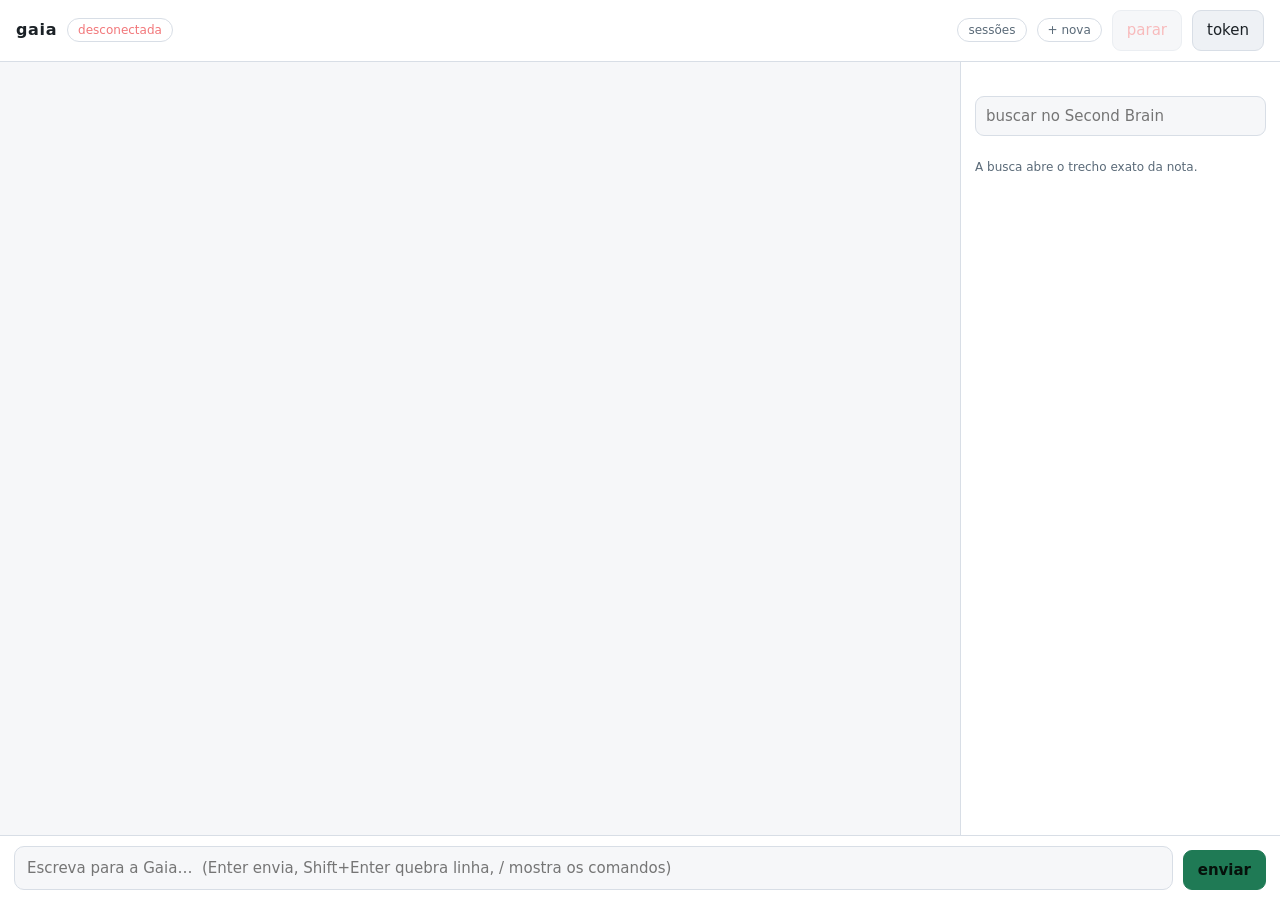
==== gaia/serve/static/index.html @ 3037fadc "feat(control): rotinas continuas visiveis e governaveis no painel As rotinas que rodam sem horario d" ====
<!doctype html>
<html lang="pt-BR">
<head>
<meta charset="utf-8">
<meta name="viewport" content="width=device-width, initial-scale=1">
<meta name="color-scheme" content="dark light">
<link rel="icon" type="image/png" href="/static/icon.png">
<title>Gaia</title>
<style>
  :root {
    --bg: #0f1216; --panel: #161b22; --panel2: #1c232c; --line: #2a3340;
    --fg: #e6edf3; --dim: #8b98a5; --accent: #7cc7a0; --warn: #e3b341;
    --err: #f2777a; --user: #2b3a4a; --mono: ui-monospace, SFMono-Regular, Menlo, monospace;
  }
  @media (prefers-color-scheme: light) {
    :root { --bg:#f6f7f9; --panel:#fff; --panel2:#eef1f5; --line:#d8dee6; --fg:#1b2126;
            --dim:#5a6a78; --accent:#1f7a55; --user:#dfe9f3; }
  }
  * { box-sizing: border-box; }
  html, body { height: 100%; margin: 0; }
  body {
    background: var(--bg); color: var(--fg);
    font: 15px/1.5 ui-sans-serif, system-ui, -apple-system, "Segoe UI", sans-serif;
    display: grid; grid-template-rows: auto 1fr auto; height: 100dvh;
  }
  header {
    display: flex; align-items: center; gap: 10px; padding: 10px 16px; flex-wrap: wrap;
    border-bottom: 1px solid var(--line); background: var(--panel);
  }
  header h1 { font-size: 16px; margin: 0; letter-spacing: .04em; }
  .pill { font-size: 12px; color: var(--dim); border: 1px solid var(--line);
          border-radius: 999px; padding: 2px 10px; white-space: nowrap; }
  .pill.ok { color: var(--accent); border-color: color-mix(in srgb, var(--accent) 40%, var(--line)); }
  .pill.busy { color: var(--warn); }
  .pill.off { color: var(--err); }
  .pill.mono { font-family: var(--mono); max-width: 34ch; overflow: hidden; text-overflow: ellipsis; }
  button.pill, select.pill { background: transparent; cursor: pointer; }
  button.pill:hover, select.pill:hover { color: var(--fg); border-color: var(--accent); }
  select.pill { color: var(--fg); font: inherit; font-size: 12px; }
  .instancia { display: inline-flex; align-items: center; gap: 6px; }
  .instancia-status:empty { display: none; }
  #modelos-lista, #sessoes-lista, #modos-lista, #idiomas-lista {
    list-style: none; margin: 0; padding: 0; max-height: 50vh; overflow-y: auto;
  }  #modelos-lista li, #sessoes-lista li, #modos-lista li, #idiomas-lista li {
    padding: 7px 9px; border-radius: 8px; font-size: 13px; cursor: pointer;
  }
  #modelos-lista li { font-family: var(--mono); font-size: 12.5px; }
  #modelos-lista li:hover, #sessoes-lista li:hover, #modos-lista li:hover,
  #idiomas-lista li:hover { background: var(--panel2); }
  #modelos-lista li.atual, #sessoes-lista li.atual, #modos-lista li.atual,
  #idiomas-lista li.atual { color: var(--accent); font-weight: bold; }
  #modelos-lista li.atual::before, #sessoes-lista li.atual::before,
  #modos-lista li.atual::before, #idiomas-lista li.atual::before { content: "● "; }
  #modelos-lista li:not(.atual)::before, #sessoes-lista li:not(.atual)::before,
  #modos-lista li:not(.atual)::before,
  #idiomas-lista li:not(.atual)::before { content: "○ "; color: var(--dim); }
  #modelos-lista p, #sessoes-lista p, #modos-lista p, #idiomas-lista p {
    color: var(--dim); font-size: 13px; padding: 8px 4px;
  }
  .sessao-meta { font-size: 11px; color: var(--dim); font-family: var(--mono); }
  .modo-resumo { font-size: 12px; color: var(--dim); }
  #status { flex: 1; color: var(--dim); font-size: 13px; overflow: hidden;
            text-overflow: ellipsis; white-space: nowrap; min-width: 8ch; }
  /* Tela propria de automacoes (`#automacoes` na URL): ocupa o lugar do
     chat, mantendo o cabecalho com status/instancia. */
  #view-automacoes, #view-backlog {
    overflow-y: auto; padding: 18px; display: flex; flex-direction: column;
    gap: 12px; align-items: stretch; max-width: 900px; width: 100%; margin: 0 auto;
    min-height: 0;
  }
  #view-automacoes[hidden], #view-backlog[hidden] { display: none; }
  /* `hidden` sozinho nao basta: `main { display: grid }` vence a regra do UA. */
  #view-chat[hidden], footer[hidden] { display: none; }
  #view-automacoes > header.tela, #view-backlog > header.tela {
    display: flex; align-items: center; gap: 10px; flex-wrap: wrap;
    padding: 0 0 8px; border-bottom: 1px solid var(--line); background: none;
  }
  #view-automacoes h2, #view-backlog h2 { font-size: 15px; margin: 0; letter-spacing: .03em; }
  .auto-card { border: 1px solid var(--line); border-radius: 12px; padding: 12px;
               background: var(--panel); display: flex; flex-direction: column; gap: 6px; }
  .auto-card.falhou { border-color: color-mix(in srgb, var(--err) 45%, var(--line)); }
  .auto-card .topo { display: flex; align-items: center; justify-content: space-between;
                     gap: 10px; flex-wrap: wrap; }
  .auto-card .nome { font-size: 14px; font-weight: 600; }
  .auto-card .linha-meta { display: flex; flex-wrap: wrap; gap: 4px 14px;
                           font-size: 12px; color: var(--dim); font-family: var(--mono); }
  .auto-card .ultima { font-size: 13px; }
  .auto-card .ultima.ok { color: var(--accent); }
  .auto-card .ultima.falhou { color: var(--err); }
  .auto-card .erro { font-size: 12px; color: var(--err); overflow-wrap: anywhere; }
  .auto-card .check { display: inline-flex; align-items: center; gap: 6px; font-size: 12px;
                      color: var(--dim); cursor: pointer; user-select: none; }
  .auto-card .check input { accent-color: var(--accent); }
  .auto-card button.rodar-agora { font-size: 11px; padding: 2px 10px; margin-left: auto; }
  .auto-card button.rodar-agora:disabled { opacity: .6; cursor: progress; }
  /* Rotinas continuas: mesma lista, agrupada embaixo das automacoes. */
  #auto-rotinas { display: flex; flex-direction: column; gap: 10px; }
  #auto-rotinas > h3 { font-size: 12px; margin: 6px 0 0; color: var(--dim);
                       text-transform: uppercase; letter-spacing: .06em; }
  .ligado { color: var(--accent); }
  main { display: grid; grid-template-columns: minmax(0, 1fr) 320px; min-height: 0; }
  @media (max-width: 820px) { main { grid-template-columns: 1fr; } aside { display: none; } }
  #chat { overflow-y: auto; padding: 18px 18px 8px; display: flex; flex-direction: column; gap: 12px; }
  aside { border-left: 1px solid var(--line); background: var(--panel); overflow-y: auto;
          padding: 14px; display: flex; flex-direction: column; gap: 10px; }
  .cartao-motor { border: 1px solid var(--line); border-radius: 10px; padding: 10px;
                  background: var(--bg); display: flex; flex-direction: column; gap: 4px; }
  .cartao-motor .linha-info { display: flex; justify-content: space-between; gap: 8px; font-size: 12px; }
  .cartao-motor .linha-info span:last-child { font-family: var(--mono); text-align: right;
                                              overflow: hidden; text-overflow: ellipsis; white-space: nowrap; }
  .msg { max-width: 78ch; padding: 10px 12px; border-radius: 12px; background: var(--panel);
         border: 1px solid var(--line); white-space: pre-wrap; overflow-wrap: anywhere; }
  .msg.user { align-self: flex-end; background: var(--user); }
  .msg.say { border-left: 3px solid var(--accent); }
  .msg .title { font-size: 12px; color: var(--dim); margin-bottom: 4px; text-transform: uppercase; letter-spacing: .05em; }
  .msg code { font-family: var(--mono); font-size: 13px; background: var(--panel2); padding: 1px 5px; border-radius: 5px; }
  .msg pre { font-family: var(--mono); font-size: 13px; background: var(--panel2); padding: 8px; border-radius: 8px; overflow-x: auto; }
  .msg .zh { display: block; margin-top: 6px; font-size: 13px; color: var(--dim);
             border-top: 1px dashed var(--line); padding-top: 5px; }
  .msg .zh b { color: var(--accent); font-weight: 600; }
  .notice { font-size: 13px; padding: 6px 10px; border-radius: 8px; border: 1px solid var(--line);
            color: var(--dim); align-self: flex-start; max-width: 78ch; white-space: pre-wrap; }
  .notice.warning { color: var(--warn); }
  .notice.error { color: var(--err); }
  .notice.success { color: var(--accent); }
  .tools { display: flex; flex-wrap: wrap; gap: 6px; }
  .tool { font-size: 12px; font-family: var(--mono); padding: 3px 8px; border-radius: 999px;
          border: 1px solid var(--line); color: var(--dim); max-width: 100%; overflow: hidden;
          text-overflow: ellipsis; white-space: nowrap; }
  .tool.running { color: var(--warn); border-color: color-mix(in srgb, var(--warn) 40%, var(--line)); }
  .tool.ok { color: var(--accent); }
  .tool.error { color: var(--err); }
  details.reasoning { font-size: 13px; color: var(--dim); max-width: 78ch; }
  details.reasoning summary { cursor: pointer; }
  .permission { border: 1px solid var(--warn); border-radius: 12px; padding: 12px;
                background: var(--panel2); max-width: 78ch; }
  .permission .recursos { font-family: var(--mono); font-size: 12px; color: var(--dim);
                          margin: 6px 0 10px; overflow-wrap: anywhere; }
  .permission .acoes { display: flex; gap: 8px; flex-wrap: wrap; }
  footer { border-top: 1px solid var(--line); background: var(--panel); padding: 10px 14px; }
  .composer { display: flex; gap: 10px; align-items: flex-end; }
  textarea {
    flex: 1; resize: none; min-height: 44px; max-height: 40vh; padding: 10px 12px;
    border-radius: 10px; border: 1px solid var(--line); background: var(--bg); color: var(--fg);
    font: inherit;
  }
  textarea:focus, input:focus { outline: 2px solid color-mix(in srgb, var(--accent) 50%, transparent); outline-offset: 1px; }
  button {
    font: inherit; border-radius: 9px; border: 1px solid var(--line); background: var(--panel2);
    color: var(--fg); padding: 8px 14px; cursor: pointer;
  }
  button:hover { border-color: var(--accent); }
  button.primario { background: var(--accent); color: #06110b; border-color: var(--accent); font-weight: 600; }
  button.perigo { color: var(--err); }
  button:disabled { opacity: .5; cursor: default; }
  .dica { font-size: 12px; color: var(--dim); }
  #busca { display: flex; gap: 8px; }
  #busca input { flex: 1; padding: 8px 10px; border-radius: 9px; border: 1px solid var(--line);
                 background: var(--bg); color: var(--fg); font: inherit; }
  #resultados { display: flex; flex-direction: column; gap: 8px; }
  .hit { border: 1px solid var(--line); border-radius: 10px; padding: 8px 10px; background: var(--bg);
         cursor: pointer; }
  .hit h3 { font-size: 13px; margin: 0 0 2px; }
  .hit .meta { font-size: 11px; color: var(--dim); }
  .hit p { font-size: 12px; color: var(--dim); margin: 6px 0 0; white-space: pre-wrap;
           overflow-wrap: anywhere; display: none; }
  .hit.aberto p { display: block; }
  dialog { border: 1px solid var(--line); border-radius: 14px; background: var(--panel); color: var(--fg);
           padding: 20px; max-width: 480px; width: calc(100% - 40px); }
  dialog::backdrop { background: rgba(0,0,0,.6); }
  dialog h2 { margin: 0 0 6px; font-size: 16px; }
  dialog p { color: var(--dim); font-size: 13px; margin: 0 0 12px; }
  dialog input:not([type=checkbox]) { width: 100%; padding: 9px 11px; border-radius: 9px; border: 1px solid var(--line);
                 background: var(--bg); color: var(--fg); font: var(--mono); margin-bottom: 12px; }
  dialog label.check { display: flex; gap: 8px; align-items: flex-start; font-size: 13px;
                       color: var(--dim); margin-bottom: 12px; cursor: pointer; }
  dialog label.check input { margin-top: 3px; }
  .linha { display: flex; gap: 8px; justify-content: flex-end; }
  /* Paleta de comandos: aparece acima do composer quando a entrada comeca
     com "/", filtra enquanto se digita e completa com Tab/Enter. */
  #comandos {
    position: absolute; left: 14px; right: 14px; bottom: 100%; margin-bottom: 6px;
    max-height: 40vh; overflow-y: auto; background: var(--panel);
    border: 1px solid var(--line); border-radius: 12px; padding: 6px;
    box-shadow: 0 12px 32px rgba(0, 0, 0, .35); z-index: 20;
  }
  #comandos[hidden] { display: none; }
  #comandos ul { list-style: none; margin: 0; padding: 0; }
  #comandos li {
    display: flex; gap: 10px; align-items: baseline; padding: 6px 8px;
    border-radius: 8px; cursor: pointer; font-size: 13px;
  }
  #comandos li.ativo, #comandos li:hover { background: var(--panel2); }
  #comandos li .uso { font-family: var(--mono); font-size: 12.5px; color: var(--accent);
                      white-space: nowrap; }
  #comandos li .desc { color: var(--dim); overflow: hidden; text-overflow: ellipsis;
                       white-space: nowrap; }
  #comandos .vazio { color: var(--dim); font-size: 13px; padding: 8px; }
  footer { position: relative; }
  /* Automações: cartões da tela própria (mesmo JSON de /automations). */
  .auto { border: 1px solid var(--line); border-radius: 10px; padding: 8px 10px;
          background: var(--bg); }
  .auto .auto-topo { display: flex; justify-content: space-between; gap: 8px; align-items: baseline; }
  .auto .auto-nome { font-size: 13px; font-weight: 600; }
  .auto .auto-meta { font-size: 11px; color: var(--dim); font-family: var(--mono);
                     margin-top: 3px; overflow-wrap: anywhere; }
  .auto .auto-erro { font-size: 12px; color: var(--err); margin-top: 4px;
                     overflow-wrap: anywhere; }
  /* Backlog: card abaixo das automacoes, com um collapsible por projeto. */
  .backlog-card { border: 1px solid var(--line); border-radius: 12px; padding: 12px;
                  background: var(--panel); display: flex; flex-direction: column; gap: 8px; }
  .backlog-card .topo { display: flex; align-items: center; gap: 8px; flex-wrap: wrap; }
  /* O cabecalho e um botao (abre a tela `#backlog`), mas parece texto + seta. */
  .backlog-card button.topo.abrir {
    flex: 1; min-width: 0; display: flex; align-items: center; gap: 8px; padding: 0;
    background: none; border: 0; border-radius: 0; color: var(--fg); font: inherit;
    text-align: left; cursor: pointer;
  }
  .backlog-card button.topo.abrir:hover { color: var(--fg); }
  .backlog-card button.topo.abrir .seta { color: var(--dim); font-size: 12px; }
  .backlog-card button.topo.abrir .dica { color: var(--dim); font-size: 12px; }
  /* Aside estreito: o resumo pode quebrar em duas linhas em vez de virar
     reticencias, e o nome do repo sai (fica no title do summary). */
  aside .backlog-card button.topo.abrir { flex-wrap: wrap; }
  aside .backlog-card details.projeto .repo { display: none; }
  aside .backlog-card .topo { gap: 6px; }
  .backlog-card .nome { font-size: 14px; font-weight: 600; }
  .backlog-card .topo .pill { margin-left: auto; flex-shrink: 0; }
  .backlog-card .topo button.pill { margin-left: 0; }
  .backlog-card details.projeto {
    border: 1px solid var(--line); border-radius: 10px; background: var(--bg);
  }
  .backlog-card details.projeto > summary {
    display: flex; align-items: center; gap: 8px; padding: 7px 10px;
    cursor: pointer; list-style: none; font-size: 13px; font-weight: 600;
  }
  .backlog-card details.projeto > summary::-webkit-details-marker { display: none; }
  .backlog-card details.projeto > summary::before { content: "▸"; color: var(--dim); }
  .backlog-card details.projeto[open] > summary::before { content: "▾"; }
  .backlog-card details.projeto .repo { font-family: var(--mono); font-size: 11px;
                                        color: var(--dim); font-weight: 400;
                                        overflow: hidden; text-overflow: ellipsis;
                                        white-space: nowrap; min-width: 0; }
  .backlog-card details.projeto > summary > .titulo {
    flex: 0 1 auto; min-width: 0; overflow: hidden; text-overflow: ellipsis;
    white-space: nowrap;
  }
  .backlog-card .contagem { margin-left: auto; min-width: 0; display: flex; gap: 8px;
                             overflow: hidden; white-space: nowrap;
                             font-family: var(--mono); font-size: 11px; }
  .backlog-card .contagem .erro-contagem { color: var(--err); }
  .backlog-card ul { list-style: none; margin: 0; padding: 4px 10px 10px; display: flex;
                     flex-direction: column; gap: 6px; }
  /* `flex-wrap` + base em `ch`: no aside (320px) o texto desce para a linha de
     baixo em vez de quebrar uma palavra por linha. */
  .backlog-card li { display: flex; flex-wrap: wrap; align-items: center; gap: 4px 8px;
                     font-size: 13px; padding: 6px 8px; border-radius: 8px;
                     background: var(--panel); }
  .backlog-card li .texto { flex: 1 1 100%; min-width: 0; overflow-wrap: anywhere; }
  .backlog-card li .texto small { display: block; color: var(--dim); font-size: 11px;
                                  font-family: var(--mono); margin-top: 2px; }
  .backlog-card li .meta { display: flex; align-items: center; gap: 6px; flex-wrap: wrap;
                           flex: 1 1 auto; min-width: 0; }
  .backlog-card li .meta .erro { flex: 1 1 100%; order: 3; }
  .backlog-card li .acoes { display: flex; gap: 6px; align-items: center; flex-shrink: 0;
                            margin-left: auto; order: 2; }
  .backlog-card li button { padding: 2px 10px; font-size: 11px; }
  .backlog-card li .pr { font-size: 11px; color: var(--accent); }
  .backlog-card li .erro { color: var(--err); font-size: 11px; overflow-wrap: anywhere;
                           display: block; }
  .backlog-card.recolhido { padding: 9px 12px; }
  /* Na tela propria (#backlog) o corpo nao e um cartao: ja esta dentro de uma
     view com padding e cada projeto tem a sua borda. */
  .backlog-card.backlog-tela { border: 0; padding: 0; background: none; }
  .backlog-card .novo { display: flex; gap: 6px; flex-wrap: wrap; align-items: center; }
  /* Aside estreito: o campo ocupa a linha toda; seletor e botao dividem a de
     baixo, sem cortar o "adicionar" na borda. */
  aside .backlog-card .novo input { order: -1; flex: 1 1 100%; }
  aside .backlog-card .novo select { flex: 1 1 auto; min-width: 0; }
  .backlog-card .novo select { padding: 5px 8px; border-radius: 8px; border: 1px solid var(--line);
                               background: var(--bg); color: var(--fg); font: inherit; font-size: 12px; }
  .backlog-card .novo input { flex: 1 1 10ch; min-width: 0; padding: 6px 9px; border-radius: 8px;
                              border: 1px solid var(--line); background: var(--bg); color: var(--fg);
                              font: inherit; font-size: 12.5px; }
  .backlog-card .vazio { font-size: 12px; color: var(--dim); }
  .tag { font-size: 11px; border-radius: 999px; padding: 1px 8px; white-space: nowrap;
         border: 1px solid var(--line); color: var(--dim); }
  .tag.ok { color: var(--accent); border-color: color-mix(in srgb, var(--accent) 40%, var(--line)); }
  .tag.warn { color: var(--warn); border-color: color-mix(in srgb, var(--warn) 40%, var(--line)); }
  .tag.err { color: var(--err); border-color: color-mix(in srgb, var(--err) 40%, var(--line)); }
  /* Modo voz: o botao e o sinal de estado (ouvindo/transcrito/falando/mudo). */
  button.pill.voz.ok { border-color: color-mix(in srgb, var(--accent) 55%, var(--line)); }
  button.pill.voz.ouvindo {
    color: var(--accent); border-color: var(--accent);
    animation: pulso 1.6s ease-in-out infinite;
  }
  button.pill.voz.falando { color: var(--warn); border-color: var(--warn); }
  button.pill.voz.silenciado { color: var(--err); border-color: var(--err); }
  @keyframes pulso { 50% { opacity: .55; } }
  @media (prefers-reduced-motion: reduce) {
    button.pill.voz.ouvindo { animation: none; }
  }
</style>
</head>
<body>
<header>
  <h1>gaia</h1>
  <span id="conexao" class="pill off">desconectada</span>
  <span id="slot-instancia"></span>
  <button id="modelo" class="pill mono" type="button" hidden title="trocar o modelo"></button>
  <button id="modo" class="pill" type="button" hidden title="trocar o modo/persona"></button>
  <span id="provedor" class="pill" title="provedor ativo" hidden></span>
  <span id="chave" class="pill mono" title="chave mascarada; nunca aparece inteira" hidden></span>
  <span id="status"></span>
  <button id="btn-automacoes" class="pill" type="button"
          title="estado das automações: próxima execução, atrasos e última rodada" hidden>automações</button>
  <button id="btn-backlog" class="pill" type="button"
          title="backlog dos projetos: itens da Agenda, status e o que já virou PR" hidden>backlog</button>
  <button id="btn-sessoes" class="pill" type="button" title="abrir uma conversa anterior">sessões</button>
  <button id="btn-nova" class="pill" type="button" title="comecar uma conversa nova">+ nova</button>
  <button id="btn-idiomas" class="pill" type="button"
          title="idiomas do eco: escolher o idioma da tradução de cada mensagem" hidden>idiomas</button>
  <button id="btn-voz" class="pill voz" type="button"
          title="modo voz: fala com a Gaia pelo microfone deste servidor" hidden>🎙 voz</button>
  <button id="abortar" class="perigo" title="encerra o turno atual" disabled>parar</button>
  <button id="trocar-token" title="trocar o token / sair">token</button>
</header>

<main id="view-chat">
  <section id="chat" aria-live="polite"></section>
  <aside>
    <div id="motor"></div>
    <div id="automacoes"></div>
    <!-- Backlog: paginas da Agenda + itens do chat, despachados ao pi (PR).
         O card em si e montado por `backlogCard()` (o mesmo da tela). -->
    <div id="backlog-card" hidden></div>
    <div id="busca">
      <input id="q" type="search" placeholder="buscar no Second Brain" autocomplete="off">
    </div>
    <div id="resultados"><p class="dica">A busca abre o trecho exato da nota.</p></div>
    <p class="dica" id="notas"></p>
  </aside>
</main>

<!-- Tela propria da agenda (botao "automacoes" do header). Nao e dialog:
     tem URL (#automacoes), sobrevive ao F5 e o voltar do navegador funciona. -->
<section id="view-automacoes" hidden aria-label="Automações e proatividade">
  <header class="tela">
    <h2>Automações</h2>
    <span id="auto-resumo" class="dica"></span>
    <span class="dica" style="flex:1"></span>
    <button id="auto-atualizar" class="pill" type="button" title="consultar de novo">atualizar</button>
    <button id="btn-chat" class="pill" type="button" title="voltar para a conversa">voltar ao chat</button>
  </header>
  <div id="auto-proativo" class="auto-card"></div>
  <div id="auto-lista"></div>
  <!-- Rotinas continuas: sem horario declarado (boot/laco/evento/varredura).
       Mesmo cartao das automacoes; o gatilho vem do servidor. -->
  <div id="auto-rotinas"></div>
</section>

<!-- Tela propria do backlog (botao "backlog" do header). Como a de
     automacoes: nao e dialog, o hash `#backlog` e a fonte de verdade (F5 e o
     voltar do navegador continuam nela). O corpo e o MESMO do card do aside
     (`backlogCorpo`), so que aqui sem cabecalho recolhivel. -->
<section id="view-backlog" hidden aria-label="Backlog dos projetos">
  <header class="tela">
    <h2>Backlog</h2>
    <span id="backlog-resumo" class="dica"></span>
    <span class="dica" style="flex:1"></span>
    <button id="backlog-atualizar" class="pill" type="button"
            title="consultar as páginas de backlog na Agenda e atualizar a lista">atualizar</button>
    <button id="backlog-chat" class="pill" type="button"
            title="voltar para a conversa">voltar ao chat</button>
  </header>
  <div id="backlog-tela"></div>
</section>

<footer>
  <div id="comandos" hidden role="listbox" aria-label="comandos"></div>
  <div class="composer">
    <textarea id="entrada" rows="1" placeholder="Escreva para a Gaia…  (Enter envia, Shift+Enter quebra linha, / mostra os comandos)"></textarea>
    <button id="enviar" class="primario">enviar</button>
  </div>
</footer>

<dialog id="login">
  <form method="dialog">
    <h2>Token do servidor</h2>
    <p>É o <code>GAIA_SERVE_TOKEN</code> desta instância. Ele é trocado por uma sessão
      (cookie <code>HttpOnly</code>) e vai no cabeçalho uma única vez, nunca na URL.</p>
    <input id="token" type="password" autocomplete="off" spellcheck="false" placeholder="cole o token aqui">
    <label class="check">
      <input id="lembrar" type="checkbox">
      <span>lembrar o token neste navegador (refaz a sessão sozinho quando ela
        vencer; desmarcado, nada do token fica guardado)</span>
    </label>
    <div class="linha">
      <button id="sair" value="sair" formnovalidate>sair</button>
      <button value="cancelar" formnovalidate>agora não</button>
      <button id="conectar" value="ok" class="primario">conectar</button>
    </div>
  </form>
</dialog>

<dialog id="modelos">
  <form method="dialog">
    <h2>Escolha o modelo</h2>
    <p>Vale a partir do próximo turno e fica salvo no servidor.</p>
    <ul id="modelos-lista"><li>consultando…</li></ul>
    <div class="linha"><button value="cancelar" formnovalidate>fechar</button></div>
  </form>
</dialog>

<dialog id="modos">
  <form method="dialog">
    <h2>Modo (persona)</h2>
    <p>O modo muda a diretriz do prompt; a conversa atual continua.</p>
    <ul id="modos-lista"><li>consultando…</li></ul>
    <div class="linha"><button value="cancelar" formnovalidate>fechar</button></div>
  </form>
</dialog>

<dialog id="sessoes">
  <form method="dialog">
    <h2>Sessões</h2>
    <p>Conversas anteriores deste modo e canal. Abrir uma continua de onde parou.</p>
    <ul id="sessoes-lista"><li>consultando…</li></ul>
    <div class="linha">
      <button id="nova-sessao" value="nova" formnovalidate class="primario">nova sessão</button>
      <button value="cancelar" formnovalidate>fechar</button>
    </div>
  </form>
</dialog>

<dialog id="idiomas">
  <form method="dialog">
    <h2>Idiomas</h2>
    <p>O eco mostra a tradução embaixo de cada mensagem: chinês, inglês ou francês.</p>
    <ul id="idiomas-lista"><li>consultando…</li></ul>
    <div class="linha">
      <button id="idiomas-desligar" value="desligar" formnovalidate>desligar o eco</button>
      <button value="cancelar" formnovalidate>fechar</button>
    </div>
  </form>
</dialog>

<script src="/static/shared.js"></script>
<script>
"use strict";
const { api, auth, header, instances, texto } = window.Gaia;
const $ = (sel) => document.querySelector(sel);
const chat = $("#chat");
const entrada = $("#entrada");
const conexao = $("#conexao");
const estado = {
  ultimoSeq: 0,
  fluxo: null,      // elemento do stream em andamento
  raciocinio: null, // <details> do raciocínio em andamento
  ferramentas: [],  // chips "running" deste turno
  respondeu: false, // texto final deste turno ja foi desenhado
  engine: null,
  conectando: false,
  comandos: [],     // catalogo de `GET /commands` (paleta do "/")
  comandosFiltrados: [],
  comandosAtivo: -1,
  chines: false,    // eco ligado no servidor (qualquer idioma)
  idiomas: [],      // `GET /languages` (rotulo/chave do eco)
  idioma: "zh",     // idioma de eco em uso (o escolhido, mesmo desligado)
  userLocal: null,  // bolha do usuário desenhada no envio (o evento `user` repete)
  ocupado: false,   // turno em andamento (run_started -> run_finished)
  textoFinal: "",   // última resposta da Gaia no turno (vira áudio no modo voz)
  voz: {
    // Modo voz: a origem do audio vem de `GET /voice` (`source`). No padrao
    // "browser" o proprio navegador grava WAV (navigator.mediaDevices) e manda
    // em `POST /voice/upload`; em "server" o microfone e o do motor
    // (`POST /voice/listen`). Nos dois casos quem transcreve e o faster-whisper
    // do motor e quem reproduz a resposta e este navegador.
    disponivel: false, // `GET /voice` disse que da para usar
    motivo: "",        // por que o modo voz não existe nesta máquina
    tts: false,        // o motor sintetiza áudio (`/voice/speak`)
    fonte: "browser",  // browser | server (config `[serve] voice_source`)
    microfone: false,  // o motor tem microfone (só importa em `server`)
    ativo: false,      // botão ligado: o laço de voz está no comando
    estado: "off",     // off | ouvindo | transcrevendo | enviando | falando | silenciado
    eraVoz: false,     // o turno atual nasceu de uma fala (Enter não conta)
    mudo: false,       // microfone silenciado pela tecla M (ou pelos 15 s)
    manual: false,     // a janela atual foi cortada por Enter (não pelo VAD)
    janela: null,      // AbortController da escuta em curso (modo servidor)
    sonda: null,       // setInterval do `GET /voice` enquanto escuta
    gravador: null,    // gravação WAV do navegador em curso (modo navegador)
    pararGravacao: null, // resolve a espera do ciclo: {manual: bool}
    prazoGravacao: null, // setTimeout da janela aberta no navegador
    audio: null,       // elemento <audio> único (o clique libera o autoplay)
    url: "",           // blob: do áudio atual (revogado no fim)
  },
  textoFinal: "",     // ultimo texto que a Gaia escreveu no turno
  automacoesProativo: null, // bloco `proactive` de `GET /automations`
  // Rotinas continuas (boot/laco/evento/varredura): mesma tela, outra familia.
  // O gatilho vem do servidor (`trigger_label`); a tela nao traduz codigo.
  rotinas: [],
  rotinasResumo: null,
  // Backlog: o card do aside nasce RECOLHIDO (so a contagem no cabecalho) e
  // abre ao clique; a tela `#backlog` e o corpo inteiro, sempre aberto. O
  // estado sobrevive ao redesenho do SSE.
  backlogAbertura: { card: false },
  backlogDados: null, // ultimo `GET /backlog` (o toggle redesenha so o card)
  backlogErro: "",    // falha ao ler `/backlog` (a tela e o card mostram o motivo)
  // Aberto/fechado de cada collapsible, por projeto (a pessoa manda).
  backlogGrupos: {},
  // Rascunho do campo "novo item", um por pele (`card` no aside, `agenda` na
  // tela): os dois cards tem nos proprios e nao podem compartilhar o texto.
  backlogRascunho: {
    card: { texto: "", projeto: "" },
    agenda: { texto: "", projeto: "" },
  },
};

// Markdown mínimo e seguro: escapa tudo e depois reabilita três marcas.
function md(bruto) {
  const escapado = texto(bruto)
    .replace(/&/g, "&amp;").replace(/</g, "&lt;").replace(/>/g, "&gt;");
  return escapado
    .replace(/```([\s\S]*?)```/g, (_, c) => "<pre>" + c.replace(/^\n/, "") + "</pre>")
    .replace(/`([^`\n]+)`/g, "<code>$1</code>")
    .replace(/\*\*([^*\n]+)\*\*/g, "<strong>$1</strong>");
}

function rolar() { chat.scrollTop = chat.scrollHeight; }

/* -------------------------------------------------------------- eco/idiomas */
/**
 * Acrescenta a linha do eco (ex.: 中文) embaixo da bolha do texto original.
 * O rotulo vem do idioma do evento (`lang`: zh, en ou fr); as linhas ja
 * desenhadas guardam o codigo em `data-idioma`.
 */
function ecoIdioma(tipo, original, traducao, chave) {
  const alvo = texto(original).trim();
  const codigo = texto(chave) || estado.idioma;
  if (!texto(traducao).trim() || !alvo) return;
  const rotulo = rotuloIdioma(codigo);
  const classe = tipo === "user" ? "msg user" : "msg say";
  const bolhas = [...chat.querySelectorAll("." + classe.split(" ").join("."))];
  // De tras para frente: o eco costuma chegar depois da bolha recem-desenhada.
  for (let i = bolhas.length - 1; i >= 0; i -= 1) {
    const corpo = corpoDe(bolhas[i]);
    const conteudo = corpo ? corpo.textContent.trim() : "";
    if (conteudo !== alvo && !conteudo.startsWith(alvo)) continue;
    let linha = bolhas[i].querySelector(".zh");
    if (!linha) {
      linha = document.createElement("div");
      linha.className = "zh";
      bolhas[i].append(linha);
    }
    linha.dataset.idioma = codigo;
    linha.textContent = rotulo + " · " + texto(traducao);
    rolar();
    return;
  }
  // Bolha nao encontrada (historico redesenhado): mostra solta, sem perder o eco.
  aviso("", rotulo + " · " + texto(traducao));
}

/** Rotulo curto do idioma (`zh` -> "中文"); desconhecido vira a propria chave. */
function rotuloIdioma(chave) {
  const item = estado.idiomas.find((i) => i.key === texto(chave));
  return item && item.label ? texto(item.label) : (texto(chave) || "eco");
}

/**
 * Estado do botao "idiomas" (o eco de cada idioma e um dialogo, nao um botao
 * fixo 中文): verde quando algum idioma esta ligado, com o rotulo no titulo.
 */
function pintarIdiomas(idiomas, chines, idioma) {
  if (Array.isArray(idiomas) && idiomas.length) estado.idiomas = idiomas;
  if (chines !== undefined) estado.chines = Boolean(chines);
  if (idioma) estado.idioma = texto(idioma);
  // Sem lista do motor (motor antigo) o botao continua visivel: o dialog tenta
  // `GET /languages` ao abrir e mostra o erro, em vez de sumir sem explicacao.
  if (!estado.idiomas.length) estado.idiomas = [{ key: "zh", label: "中文", code: "zh", current: true }];
  // O idioma escolhido vem de `language` (o alvo pode ser motor antigo, que so
  // conhece `current`); sem isso a tela volta para o primeiro da lista.
  const atual = estado.idiomas.find((i) => i.key === estado.idioma)
    || estado.idiomas.find((i) => i.current) || estado.idiomas[0] || null;
  estado.idioma = atual ? texto(atual.key) : estado.idioma;
  const rotulo = atual ? texto(atual.label) : "";
  const botao = $("#btn-idiomas");
  botao.hidden = false;
  botao.classList.toggle("ok", estado.chines);
  botao.textContent = estado.chines && rotulo ? "idiomas · " + rotulo : "idiomas";
  botao.title = estado.chines
    ? "eco em " + rotulo + " ligado; clique para escolher outro idioma"
    : "escolher o idioma do eco de cada mensagem";
}

async function abrirIdiomas() {
  const dialogo = $("#idiomas");
  const lista = $("#idiomas-lista");
  lista.innerHTML = "<li>consultando…</li>";
  dialogo.showModal();
  try {
    const dados = await api("/languages");
    const idiomas = Array.isArray(dados.languages) ? dados.languages : [];
    pintarIdiomas(idiomas, undefined, dados.language);
    preencherLista(lista, idiomas.map((item) => {
      // `current` e o idioma do motor; o "atual" da tela tambem depende do eco
      // estar ligado (idioma escolhido com o eco desligado nao esta em uso).
      const ativo = item.current && estado.chines;
      const li = itemLista(ativo ? "atual" : "",
        texto(item.label) + " (" + texto(item.key) + ")",
        document.createElement("br"),
        (() => { const s = document.createElement("span"); s.className = "modo-resumo";
                 s.textContent = descricaoIdioma(item, ativo); return s; })());
      li.addEventListener("click", () => escolherIdioma(item.key));
      return li;
    }), "nenhum idioma disponível neste motor.");
  } catch (erro) {
    if (erro.status === 401) return tratar401(erro);
    lista.replaceChildren();
    const p = document.createElement("p");
    p.textContent = "não consegui listar: " + erro.message;
    lista.append(p);
  }
}

function descricaoIdioma(item, ativo) {
  if (ativo) return "em uso: tradução embaixo de cada mensagem";
  if (item.current) return "escolhido, mas o eco está desligado";
  return "clique para ativar este idioma";
}

async function escolherIdioma(chave) {
  const dialogo = $("#idiomas");
  if (dialogo.open) dialogo.close();
  try {
    const dados = await api("/language", { method: "POST", body: JSON.stringify({ key: chave }) });
    pintarIdiomas(dados.languages, dados.chinese, dados.language);
    aviso("success", "eco em " + rotuloIdioma(dados.key) + " ativado.");
  } catch (erro) {
    if (erro.status === 401) return tratar401(erro);
    aviso("error", "não consegui trocar o idioma: " + erro.message);
  }
}

async function desligarIdiomas() {
  const dialogo = $("#idiomas");
  if (dialogo.open) dialogo.close();
  try {
    const dados = await api("/language", { method: "POST", body: JSON.stringify({ key: estado.idioma || "zh", enabled: false }) });
    pintarIdiomas(dados.languages, dados.chinese, dados.language);
    aviso("success", "eco em " + rotuloIdioma(dados.key) + " desativado.");
  } catch (erro) {
    if (erro.status === 401) return tratar401(erro);
    aviso("error", "não consegui desligar o eco: " + erro.message);
  }
}

function aviso(nivel, conteudo) {
  const div = document.createElement("div");
  div.className = "notice" + (nivel ? " " + nivel : "");
  div.textContent = texto(conteudo);
  chat.append(div); rolar();
  return div;
}

function bolha(classe, conteudo, titulo) {
  const div = document.createElement("div");
  div.className = "msg " + classe;
  if (titulo) {
    const t = document.createElement("div");
    t.className = "title"; t.textContent = titulo; div.append(t);
  }
  const corpo = document.createElement("div");
  corpo.className = "corpo";
  corpo.innerHTML = md(conteudo);
  div.append(corpo);
  chat.append(div); rolar();
  return div;
}

/** Corpo da bolha. Nome de classe, nao `div:last-child`: com a linha 中文
 *  anexada depois, o ultimo filho deixa de ser o texto da mensagem. */
function corpoDe(bolha) {
  const div = bolha ? bolha.querySelector(".corpo") : null;
  return div || (bolha ? bolha.lastElementChild : null);
}

function marcarConexao(rotulo, classe) {
  conexao.textContent = rotulo;
  conexao.className = "pill " + classe;
}

/** Linha de status do header (`status` e `tokens` do SSE passam por aqui). */
function status(conteudo, detalhe) {
  $("#status").textContent = texto(conteudo) + (detalhe ? " · " + texto(detalhe) : "");
}

/* --------------------------------------------------------------- autenticação */
function abrirLogin(mensagem) {
  const dialogo = $("#login");
  if (mensagem) dialogo.querySelector("p").textContent = mensagem;
  $("#token").value = "";
  $("#lembrar").checked = auth.lembrado("chat");
  if (!dialogo.open) dialogo.showModal();
}

/** Sessão válida? Cookie válido, ou token lembrado refazendo a troca. */
async function garantirSessao() {
  if (await auth.sessao("chat")) return true;
  const lembrado = auth.token("chat");
  if (lembrado && (await auth.entrar("chat", lembrado))) return true;
  return false;
}

/* -------------------------------------------------------------------- estado */
function pintarMotor(engine) {
  estado.engine = engine || {};
  const dados = estado.engine;
  header.pintar(dados, {
    instancia: null, // o seletor do header já mostra o nome
    modelo: "#modelo",
    provedor: "#provedor",
    chave: "#chave",
    modo: "#modo",
  });
  for (const [seletor, mostrar] of [["#modelo", dados.model], ["#provedor", dados.provider],
                                    ["#chave", dados.has_key], ["#modo", dados.mode]]) {
    $(seletor).hidden = !mostrar;
  }
  pintarIdiomas(dados.languages, dados.chinese, dados.language);

  $("#modo").textContent = dados.mode ? "modo: " + dados.mode : "";
  $("#motor").replaceChildren(header.cartao(dados));
}

async function carregarEngine() {
  try {
    pintarMotor(await api("/engine"));
  } catch (erro) {
    if (erro.status === 401) return tratar401(erro);
    /* cabeçalho é conveniência: sem ele o chat continua */
  }
}

async function carregarInstancias() {
  await instances.carregar();
  const slot = $("#slot-instancia");
  const seletor = instances.seletor();
  if (seletor) slot.replaceChildren(seletor);
  else slot.replaceChildren();
}

/* --------------------------------------------------------------- automações */
/**
 * Tela propria da agenda (mesmo JSON de `GET /automations`, que ja traz o
 * estado da proatividade). O botao do header NAVEGA para a tela e a URL vira
 * `#automacoes`; nao existe dialog aqui — F5 e o voltar do navegador
 * continuam na mesma tela.
 *
 * Escrever (checkbox) usa o token do CHAT: pausar uma rotina e operacao, nao
 * administracao de credencial (o `/control` continua separado).
 *
 * O card do aside mostra as proximas; o botao do header abre a tela inteira
 * com o estado de cada rotina. Sem Control Center o `/automations` responde
 * 503 e tanto o card quanto o botao somem — a tela nao inventa agenda.
 */
const AUTO_STATUS = {
  scheduled: ["agendada", ""],
  running: ["rodando", "warn"],
  completed: ["deu certo", "ok"],
  failed: ["falhou", "err"],
  missed: ["não rodou", "err"],
  disabled: ["desligada", ""],
  paused: ["pausada", "warn"],
  // Rotinas continuas: nao existe "perdeu a hora" (nao ha janela).
  active: ["ativa", "ok"],
  error: ["com erro", "err"],
};

/** "hh:mm" quando foi hoje, "dd/mm hh:mm" nos outros dias. */
function horaCurta(iso) {
  if (!iso) return "—";
  const quando = new Date(iso);
  if (Number.isNaN(quando.getTime())) return iso;
  const hoje = new Date();
  const mesmoDia = quando.toDateString() === hoje.toDateString();
  return quando.toLocaleString("pt-BR", mesmoDia
    ? { timeStyle: "short" }
    : { dateStyle: "short", timeStyle: "short" });
}

/** Ultima execucao em portugues: "deu certo às 09:02" / "falhou em 21/11 09:02". */
function ultimaEmTexto(ultima) {
  if (!ultima) return "nunca rodou";
  const quando = horaCurta(ultima.started_at);
  const verbo = AUTO_STATUS[ultima.status] ? AUTO_STATUS[ultima.status][0] : (ultima.status || "—");
  const tentativa = ultima.attempt > 1 ? " · tentativa " + ultima.attempt : "";
  return verbo + " " + quando + tentativa;
}

function autoTag(status) {
  const [rotulo] = AUTO_STATUS[status] || [status || "—", ""];
  return window.Gaia.el("span", { class: "tag " + (AUTO_STATUS[status] || ["", ""])[1] }, rotulo);
}

/* -------------------------------------------------- telas próprias --- */

/** Qual tela propria esta aberta? O hash e a unica fonte de verdade. */
function telaAtual() {
  const rotas = { "#automacoes": "automacoes", "#backlog": "backlog" };
  return rotas[location.hash] || "chat";
}

/** Mostra/oculta o chat e as telas proprias conforme o hash. */
function pintarTelaAtual() {
  const tela = telaAtual();
  const naTela = tela !== "chat";
  $("#view-chat").hidden = naTela;
  $("#view-automacoes").hidden = tela !== "automacoes";
  $("#view-backlog").hidden = tela !== "backlog";
  // Sem composer nas telas proprias: digitar ali nao teria destino.
  document.querySelector("footer").hidden = naTela;
  if (tela === "automacoes") carregarTelaAutomacoes();
  // As duas telas mostram o backlog: uma leitura so serve para as duas.
  if (naTela) carregarBacklog();
  else rolar();
}

/** Botao do header: navega pelo hash (F5 e o voltar do navegador preservam). */
function irParaTela(hash) {
  if (location.hash === hash) {
    pintarTelaAtual();
    return;
  }
  location.hash = hash;
}

function voltarAoChat() {
  // `replace` nao empilha historico: voltar ao chat e "fechar" a tela.
  history.replaceState(null, "", location.pathname + location.search);
  pintarTelaAtual();
  entrada.focus();
}

/** Card lateral com as próximas execuções (o botão é que abre a lista). */
async function carregarAutomacoes() {
  const alvo = $("#automacoes");
  const botao = $("#btn-automacoes");
  const lista = await agendaAutomacoes();
  if (!lista) {
    alvo.replaceChildren();
    botao.hidden = true;
    return;
  }
  botao.hidden = false;
  const proximas = lista
    .filter((item) => item.enabled && item.next_run)
    .sort((a, b) => String(a.next_run).localeCompare(String(b.next_run)))
    .slice(0, 3);
  const atrasadas = lista.filter((item) => item.status === "missed");
  const falhas = lista.filter((item) => (item.last_run || {}).status === "failed");
  alvo.replaceChildren(window.Gaia.el("div", { class: "cartao-motor" },
    window.Gaia.el("div", { class: "dica" },
      "automações · " + lista.filter((item) => item.enabled).length + "/" + lista.length + " ligadas"),
    ...proximas.map((item) =>
      window.Gaia.el("div", { class: "linha-info" },
        window.Gaia.el("span", { class: "dica" }, item.name),
        window.Gaia.el("span", {}, dataCurta(item.next_run)))),
    atrasadas.length
      ? window.Gaia.el("div", { class: "notice warning" },
          atrasadas.length + " não rodaram: " + atrasadas.map((i) => i.name).join(", "))
      : null,
    falhas.length
      ? window.Gaia.el("div", { class: "notice error" },
          falhas.length + " falharam na última rodada: " + falhas.map((i) => i.name).join(", "))
      : null,
  ));
}

/** Estado do card e da tela, ou null quando este motor não expõe o backlog. */
async function carregarBacklog() {
  const card = $("#backlog-card");
  // Sem `GET /backlog` (503) ou com falha, as duas peles somem: melhor nada
  // do que um card mentindo "vazio".
  const esconder = (motivo) => {
    estado.backlogErro = motivo;
    card.hidden = true;
    card.replaceChildren();
    pintarTelaBacklog(null);
  };
  try {
    const dados = await api("/backlog");
    pintarBacklog(dados);
    return dados;
  } catch (erro) {
    if (erro.status === 401) { tratar401(erro); return null; }
    if (erro.status === 503) { esconder(""); return null; }
    esconder("backlog indisponível: " + texto(erro.message));
    return null;
  }
}

/** Botao "Atualizar": consulta as paginas da Agenda (rota de verdade). */
async function sincronizarBacklog(botao) {
  const rotulo = botao.textContent;
  botao.disabled = true;
  botao.textContent = "consultando…";
  try {
    const resultado = await api("/backlog/sync", { method: "POST", body: "{}" });
    aviso("success",
      "backlog: " + (resultado.pages || 0) + " pagina(s), "
      + (resultado.inserted || 0) + " novo(s), "
      + (resultado.updated || 0) + " atualizado(s).");
    await carregarBacklog();
  } catch (erro) {
    if (erro.status === 401) { tratar401(erro); return; }
    const motivo = erro.status === 503
      ? "Agenda indisponível: configure o agenda.env_file no motor."
      : texto(erro.message);
    aviso("error", "não consegui atualizar o backlog: " + motivo);
  } finally {
    botao.disabled = false;
    botao.textContent = rotulo;
  }
}

/** "Executar": enfileira o item no mini (o pi implementa e abre o PR). */
async function executarBacklog(item, botao) {
  const ok = window.confirm(
    "Enviar este item ao mini agora?\n\n" + texto(item.title)
    + "\n\nO pi implementa no repositório e abre um PR.",
  );
  if (!ok) return;
  const rotulo = botao.textContent;
  botao.disabled = true;
  botao.textContent = "enviando…";
  try {
    const dados = await api("/backlog/run", {
      method: "POST",
      body: JSON.stringify({ id: item.id }),
    });
    aviso("success", "item #" + texto((dados.item || {}).id || item.id)
      + " enviado ao mini: " + texto((dados.item || {}).status_label || "na fila"));
    await carregarBacklog();
  } catch (erro) {
    if (erro.status === 401) { tratar401(erro); return; }
    const motivo = erro.status === 409
      ? "o motor está num turno; tente quando terminar"
      : texto(erro.message);
    aviso("error", "não consegui enviar o item: " + motivo);
  } finally {
    botao.disabled = false;
    botao.textContent = rotulo;
  }
}

/** Lista da agenda, ou null quando este motor não tem Control Center. */
async function agendaAutomacoes() {
  try {
    const dados = await api("/automations");
    estado.automacoesProativo = dados && dados.proactive ? dados.proactive : null;
    estado.rotinas = dados && Array.isArray(dados.routines) ? dados.routines : [];
    estado.rotinasResumo = dados && dados.routines_summary ? dados.routines_summary : null;
    return Array.isArray(dados.automations) ? dados.automations : [];
  } catch (erro) {
    if (erro.status === 401) tratar401(erro);
    estado.automacoesProativo = null;
    estado.rotinas = [];
    estado.rotinasResumo = null;
    return null;
  }
}

function linhaAutomacao(item) {
  const ultima = item.last_run || null;
  const quando = item.next_run ? "próxima " + dataCurta(item.next_run) : "sem próxima execução";
  const janela = item.at && item.until ? item.at + "–" + item.until : "sem janela";
  const meta = [
    janela,
    item.days_label || "",
    item.delivery ? "entrega " + item.delivery : "",
    quando,
  ].filter(Boolean).join(" · ");
  const falhou = Boolean(ultima && ultima.status === "failed");
  const erro = falhou ? ultima.error || ultima.error_kind || "falhou" : "";
  // O checkbox e a decisao da pessoa (`paused`); `enabled` pode continuar
  // falso porque a skill esta desligada no config — e isso a linha explica.
  const ligada = !item.paused;
  const aviso = ligada && !item.enabled
    ? window.Gaia.el("div", { class: "erro" },
        "ligada aqui, mas desligada no config (" + (item.skill || item.id)
        + ".enabled): o agendador não a executa.")
    : null;
  return window.Gaia.el("div", { class: "auto-card" + (falhou ? " falhou" : "") },
    window.Gaia.el("div", { class: "topo" },
      window.Gaia.el("span", { class: "nome" }, item.name || item.id),
      window.Gaia.el("label", { class: "check", title: "ligar/desligar esta automação" },
        window.Gaia.el("input", {
          type: "checkbox",
          ...(ligada ? { checked: "checked" } : {}),
          onchange: (evento) => alternarAutomacao(item, evento.target),
        }),
        window.Gaia.el("span", { class: ligada ? "ligado" : "" },
          ligada ? "ativa" : "pausada")),
      autoTag(item.status),
      window.Gaia.el("button", {
        class: "pill rodar-agora",
        type: "button",
        title: "executar esta automação agora, sem esperar a janela de horário",
        onclick: (evento) => rodarAutomacao(item, evento.currentTarget),
      }, "rodar agora")),
    window.Gaia.el("div", { class: "linha-meta" }, meta),
    window.Gaia.el("div", {
      class: "ultima " + (falhou ? "falhou" : (ultima && ultima.status === "completed" ? "ok" : "")),
    }, "última: " + ultimaEmTexto(ultima)),
    erro ? window.Gaia.el("div", { class: "erro" }, erro) : null,
    aviso,
  );
}

/**
 * Uma rotina continua (boot/laco/evento/varredura). Mesmo cartao da automacao,
 * com tres diferencas: o "quando" e o gatilho (nao uma janela), o "rodar agora"
 * so existe quando o servidor diz `runnable` (as 3 sem handler nao aparecem com
 * botao) e o motivo (`reason`) explica pausa no painel vs. config desligada vs.
 * worker parado.
 */
function linhaRotina(item) {
  const ultima = item.last_run || null;
  const meta = [
    item.trigger_label || item.trigger || "",
    item.skill || "",
  ].filter(Boolean).join(" · ");
  const falhou = Boolean(ultima && ultima.status === "failed");
  // O checkbox e a decisao da pessoa (`paused`); `enabled` pode continuar
  // falso porque o gate de config esta desligado — e o `reason` explica.
  const ligada = !item.paused;
  return window.Gaia.el("div", { class: "auto-card" + (falhou ? " falhou" : "") },
    window.Gaia.el("div", { class: "topo" },
      window.Gaia.el("span", { class: "nome" }, item.name || item.id),
      window.Gaia.el("label", { class: "check", title: "ativar/desativar esta rotina" },
        window.Gaia.el("input", {
          type: "checkbox",
          ...(ligada ? { checked: "checked" } : {}),
          onchange: (evento) => alternarRotina(item, evento.target),
        }),
        window.Gaia.el("span", { class: ligada ? "ligado" : "" },
          ligada ? "ativa" : "desativada")),
      autoTag(item.status),
      item.runnable
        ? window.Gaia.el("button", {
            class: "pill rodar-agora",
            type: "button",
            title: "executar esta rotina agora, sem esperar o proximo ciclo",
            onclick: (evento) => rodarRotina(item, evento.currentTarget),
          }, "rodar agora")
        : null),
    window.Gaia.el("div", { class: "linha-meta" }, meta),
    item.description ? window.Gaia.el("div", { class: "dica" }, item.description) : null,
    item.reason ? window.Gaia.el("div", { class: "erro" }, item.reason) : null,
    ultima ? window.Gaia.el("div",
      { class: "ultima " + (falhou ? "falhou" : (ultima.status === "completed" ? "ok" : "")) },
      "última (manual): " + ultimaEmTexto(ultima)) : null,
  );
}

/** Card da proatividade: um checkbox e o que ela cobre. */
function cardProativo(proativo) {
  const ligado = Boolean(proativo && proativo.enabled);
  return window.Gaia.el("div", { class: "auto-card" },
    window.Gaia.el("div", { class: "topo" },
      window.Gaia.el("span", { class: "nome" }, "Proatividade"),
      window.Gaia.el("label", { class: "check", title: "ligar/desligar a iniciativa proativa" },
        window.Gaia.el("input", {
          type: "checkbox",
          ...(ligado ? { checked: "checked" } : {}),
          onchange: (evento) => alternarProativo(evento.target),
        }),
        window.Gaia.el("span", { class: ligado ? "ligado" : "" },
          ligado ? "ligada" : "desligada")),
      window.Gaia.el("span", { class: "dica" }, "iniciativa")),
    window.Gaia.el("div", { class: "linha-meta" },
      "lembretes · check-in de ociosidade · foco · saudação"),
    window.Gaia.el("div", { class: "dica" },
      "silêncio entre " + ((proativo && proativo.quiet_hours) || "—")
      + " · até " + ((proativo && proativo.daily_max) ?? "—") + " falas por dia"),
  );
}

/** Desenha a tela inteira a partir de `GET /automations`. */
async function carregarTelaAutomacoes() {
  const lista = await agendaAutomacoes();
  const proativo = estado.automacoesProativo;
  if (lista === null) {
    $("#auto-resumo").textContent = "";
    $("#auto-proativo").replaceChildren();
    $("#auto-lista").replaceChildren(window.Gaia.el("p", { class: "dica" },
      "este motor não expõe a agenda: configure GAIA_CONTROL_TOKEN no servidor."));
    $("#auto-rotinas").replaceChildren();
    return;
  }
  const ligadas = lista.filter((item) => item.enabled).length;
  const atrasadas = lista.filter((item) => item.status === "missed").length;
  const falhas = lista.filter((item) => (item.last_run || {}).status === "failed").length;
  const rotinas = estado.rotinas || [];
  const resumoRotinas = estado.rotinasResumo || { active: 0, total: rotinas.length };
  $("#auto-resumo").textContent = [
    ligadas + "/" + lista.length + " agendadas",
    rotinas.length
      ? resumoRotinas.active + "/" + resumoRotinas.total + " rotinas ativas"
      : "",
    atrasadas ? atrasadas + " não rodaram" : "",
    falhas ? falhas + " falharam" : "",
  ].filter(Boolean).join(" · ");
  $("#auto-proativo").replaceChildren(...(proativo === null
    ? [window.Gaia.el("p", { class: "dica" },
        "proatividade não exposta por este motor")]
    : [cardProativo(proativo)]));
  $("#auto-lista").replaceChildren(
    ...(lista.length
      ? lista.map(linhaAutomacao)
      : [window.Gaia.el("p", { class: "dica" }, "nenhuma automação registrada.")]),
  );
  $("#auto-rotinas").replaceChildren(
    ...(rotinas.length
      ? [
          window.Gaia.el("h3", {}, "Rotinas contínuas"),
          ...rotinas.map(linhaRotina),
        ]
      : []),
  );
}

/** Pausa/retoma uma automacao (o scheduler le a tabela a cada ciclo). */
async function alternarAutomacao(item, caixa) {
  caixa.disabled = true;
  try {
    await api("/automations/set", {
      method: "POST",
      body: JSON.stringify({ id: item.id, enabled: caixa.checked }),
    });
    await carregarTelaAutomacoes();
    carregarAutomacoes();
  } catch (erro) {
    caixa.checked = !caixa.checked; // desfaz na tela: o servidor recusou
    if (erro.status === 401) tratar401(erro);
    aviso("error", "não foi possível mudar a automação: " + texto(erro.message));
  } finally {
    caixa.disabled = false;
  }
}

/**
 * Executa a rotina de verdade agora (`trigger=manual`).
 *
 * Nao e simulacao: busca vagas/cotacoes e pode mandar mensagem no Telegram.
 * Por isso pede confirmacao e mostra o resultado real (inclusive a falha).
 */
async function rodarAutomacao(item, botao) {
  const entrega = item.delivery === "telegram" ? " Vai enviar no Telegram." : "";
  const ok = window.confirm(
    'Rodar "' + (item.name || item.id) + '" agora?' + entrega
    + "\n\nIsso executa de verdade, sem esperar o horário.",
  );
  if (!ok) return;
  const rotulo = botao.textContent;
  botao.disabled = true;
  botao.textContent = "rodando…";
  try {
    const dados = await api("/automations/run", {
      method: "POST",
      body: JSON.stringify({ id: item.id }),
    });
    const run = (dados && dados.run) || {};
    const deuCerto = run.status === "completed";
    aviso(
      deuCerto ? "success" : "error",
      (item.name || item.id) + ": " + (run.status || "sem resultado")
      + (run.detail ? " — " + run.detail : "")
      + (run.error ? " — " + run.error : ""),
    );
  } catch (erro) {
    if (erro.status === 401) tratar401(erro);
    const motivo = erro.status === 409
      ? "o motor está num turno; tente quando ele terminar"
      : texto(erro.message);
    aviso("error", "não foi possível rodar " + (item.name || item.id) + ": " + motivo);
  } finally {
    botao.disabled = false;
    botao.textContent = rotulo;
    await carregarTelaAutomacoes();
    carregarAutomacoes();
  }
}

/**
 * Pausa/retoma uma rotina continua (tabela `routines`).
 *
 * O laco dono le a tabela no proximo ciclo: nao ha nada para reiniciar aqui. A
 * mesma rota das automacoes (`/automations/set`); o servidor despacha pelo id.
 */
async function alternarRotina(item, caixa) {
  caixa.disabled = true;
  try {
    await api("/automations/set", {
      method: "POST",
      body: JSON.stringify({ id: item.id, enabled: caixa.checked }),
    });
    await carregarTelaAutomacoes();
  } catch (erro) {
    caixa.checked = !caixa.checked; // desfaz na tela: o servidor recusou
    if (erro.status === 401) tratar401(erro);
    aviso("error", "não foi possível mudar a rotina: " + texto(erro.message));
  } finally {
    caixa.disabled = false;
  }
}

/**
 * Executa a rotina de verdade agora (`trigger=manual`).
 *
 * Vale mesmo com a rotina desativada: o clique e explicito. Pode falar no canal
 * em uso (`_say_proactive`), por isso a confirmacao antes.
 */
async function rodarRotina(item, botao) {
  const ok = window.confirm(
    'Rodar "' + (item.name || item.id) + '" agora?'
    + "\n\nIsso executa de verdade e pode enviar mensagem no canal.",
  );
  if (!ok) return;
  const rotulo = botao.textContent;
  botao.disabled = true;
  botao.textContent = "rodando…";
  try {
    const dados = await api("/automations/run", {
      method: "POST",
      body: JSON.stringify({ id: item.id }),
    });
    const run = (dados && dados.run) || {};
    aviso(
      run.status === "completed" ? "success" : "error",
      (item.name || item.id) + ": " + (run.status || "sem resultado")
      + (run.detail ? " — " + run.detail : "")
      + (run.error ? " — " + run.error : ""),
    );
  } catch (erro) {
    if (erro.status === 401) tratar401(erro);
    const motivo = erro.status === 409
      ? "o motor está num turno; tente quando ele terminar"
      : texto(erro.message);
    aviso("error", "não foi possível rodar " + (item.name || item.id) + ": " + motivo);
  } finally {
    botao.disabled = false;
    botao.textContent = rotulo;
    await carregarTelaAutomacoes();
  }
}

/** Liga/desliga a proatividade (TOML + processo). */
async function alternarProativo(caixa) {
  caixa.disabled = true;
  try {
    const dados = await api("/proactive", {
      method: "POST",
      body: JSON.stringify({ enabled: caixa.checked }),
    });
    const atual = (dados && dados.proactive) || {};
    estado.automacoesProativo = { ...(estado.automacoesProativo || {}), enabled: Boolean(atual.value) };
    await carregarTelaAutomacoes();
  } catch (erro) {
    caixa.checked = !caixa.checked;
    if (erro.status === 401) tratar401(erro);
    aviso("error", "não foi possível mudar a proatividade: " + texto(erro.message));
  } finally {
    caixa.disabled = false;
  }
}

function tratar401(erro) {
  marcarConexao("sessão expirada", "off");
  abrirLogin("A sessão venceu. Confirme o token para continuar.");
  throw erro;
}

/* --------------------------------------------------------------- backlog --- */
/**
 * Card do backlog (abaixo de automacoes): consolida as paginas da Agenda cujo
 * titulo termina em "backlog" com os itens adicionados pelo chat/voz. Cada
 * projeto e um collapsible; cada item tem status e o botao "executar", que
 * enfileira o item no mini e deixa o pi implementar ate abrir o PR.
 *
 * O estado NUNCA e inventado aqui: tudo vem de `GET /backlog` (o motor le o
 * banco). O botao "atualizar" chama `POST /backlog/sync` (Agenda de verdade) e
 * o polling do SSE (`evento backlog`) redesenha quando o worker termina.
 */
const BACKLOG_STATUS = {
  pending: ["pendente", "", "pend"],
  queued: ["enviado ao mini", "warn", "mini"],
  running: ["em execução no pi", "warn", "pi"],
  pr: ["PR aberto", "ok", "PR"],
  done: ["concluído", "ok", "feito"],
  failed: ["erro", "err", "erro"],
};

/** Item do backlog pronto para a tela (rotulo e classe de status). */
function backlogStatus(item) {
  const chave = texto(item.status);
  const [rotulo, classe] = BACKLOG_STATUS[chave] || [texto(item.status_label) || chave, ""];
  return { chave, rotulo, classe };
}

function backlogTag(item) {
  const { rotulo, classe } = backlogStatus(item);
  return window.Gaia.el("span", { class: "tag " + classe }, rotulo);
}

/** Linha de um item: texto + status/PR/acao na linha de baixo.
 *
 * Duas linhas de proposito: no aside (320px) o titulo ocupa a largura toda e
 * o status nao espreme o texto em uma palavra por linha.
 */
function backlogLinha(item) {
  const { chave } = backlogStatus(item);
  const ocupado = chave === "queued" || chave === "running";
  const executavel = chave === "pending" || chave === "failed";
  const detalhe = item.repo && chave === "running" ? item.branch || "" : "";
  const pr = item.pr_url
    ? window.Gaia.el("a", {
        class: "pr",
        href: texto(item.pr_url),
        target: "_blank",
        rel: "noopener noreferrer",
        title: "abrir o pull request",
      }, "#" + (item.pr_number || "PR"))
    : null;
  const erro = item.status === "failed" && item.error
    ? window.Gaia.el("span", { class: "erro", title: texto(item.error) }, texto(item.error))
    : null;
  return window.Gaia.el("li", { "data-id": texto(item.id) },
    window.Gaia.el("span", { class: "texto" },
      texto(item.title),
      detalhe ? window.Gaia.el("small", {}, detalhe) : null),
    window.Gaia.el("span", { class: "meta" },
      backlogTag(item),
      erro,
      window.Gaia.el("span", { class: "acoes" },
        pr,
        executavel
          ? window.Gaia.el("button", {
              class: "pill",
              type: "button",
              title: "enviar este item ao mini: o pi implementa e abre o PR",
              onclick: (evento) => executarBacklog(item, evento.currentTarget),
            }, "executar")
          : null,
        ocupado ? window.Gaia.el("span", { class: "dica" }, "aguarde") : null)),
  );
}

/** Collapsible de um projeto (pagina da Agenda ou itens do chat).
 *
 * O aberto/fechado vem do servidor (`grupo.open`: projeto com pendencia) mas
 * a pessoa manda: o que ela clicou fica em `estado.backlogGrupos`, para o
 * redesenho do SSE nao fechar o que ela abriu.
 */
function backlogGrupo(grupo, { local }) {
  const itens = Array.isArray(grupo.items) ? grupo.items : [];
  const chaveGrupo = texto(grupo.project || grupo.page_id || "chat");
  const chaveEstado = local + ":" + chaveGrupo;
  const contagens = Object.entries(grupo.counts || {})
    .filter(([chave, total]) => total > 0 && chave !== "done")
    // O aside e estreito: so o que pede acao. A tela tem espaco para o rotulo
    // inteiro de cada estado.
    .filter(([chave]) => local !== "card" || chave === "pending" || chave === "failed")
    .map(([chave, total]) => {
      const [rotulo, classe, curto] = BACKLOG_STATUS[chave] || [chave, "", chave];
      return window.Gaia.el("span", { class: classe === "err" ? "erro-contagem" : "",
                                      title: rotulo + ": " + total },
        (local === "card" ? curto : rotulo) + " " + total);
    });
  const aberto = chaveEstado in estado.backlogGrupos
    ? estado.backlogGrupos[chaveEstado]
    : Boolean(grupo.open);
  const no = window.Gaia.el("details", { class: "projeto", ...(aberto ? { open: "" } : {}) },
    window.Gaia.el("summary", { title: chaveGrupo + (grupo.repo ? " · " + grupo.repo : "") },
      window.Gaia.el("span", { class: "titulo" }, grupo.title || grupo.project || "projeto"),
      window.Gaia.el("span", { class: "repo" }, texto(grupo.repo || "")),
      window.Gaia.el("span", { class: "contagem dica" }, contagens)),
    itens.length
      ? window.Gaia.el("ul", {}, itens.map(backlogLinha))
      : window.Gaia.el("p", { class: "vazio" }, "nenhum item neste projeto"),
  );
  no.addEventListener("toggle", () => {
    estado.backlogGrupos[chaveEstado] = no.open;
  });
  return no;
}

/** Resumo curto do cabecalho: sem repetir "item(ns) · pendente(s)". */
function backlogResumo(dados, grupos) {
  const total = (dados.counts && dados.counts.total) || 0;
  const pendentes = (dados.counts && dados.counts.pending) || 0;
  const worker = dados.worker || {};
  const partes = [];
  if (total) partes.push(total + (total === 1 ? " item" : " itens"));
  if (pendentes) partes.push(pendentes + (pendentes === 1 ? " pendente" : " pendentes"));
  if (!partes.length) partes.push(grupos.length ? "nada pendente" : "vazio");
  if (worker.processing) partes.push("executando #" + worker.processing);
  return partes.join(" · ");
}

/**
 * Desenha o card a partir do JSON de `GET /backlog`.
 *
 * Dois lugares, o mesmo componente (`backlogCard`): o aside fica RECOLHIDO
 * (cabecalho com a contagem, como o card de automacoes) e a tela `#backlog`
 * reusa o mesmo corpo (`backlogCorpo`) sem cabecalho, ja aberto. O ultimo JSON
 * fica em `estado.backlogDados` para o toggle redesenhar SO o card (a tela
 * nao perde o foco do campo de texto).
 */
/** Id do campo do backlog que esta com o foco (se houver), para o redesenho
 *  do SSE nao roubar o cursor de quem esta escrevendo um item novo. */
function focoDoBacklog() {
  const ativo = document.activeElement;
  if (!(ativo instanceof HTMLElement) || !ativo.id) return "";
  return ativo.closest("#backlog-card, #backlog-tela") ? ativo.id : "";
}

function pintarBacklog(dados) {
  const foco = focoDoBacklog();
  estado.backlogDados = dados || null;
  pintarBacklogCard();
  pintarTelaBacklog(dados);
  if (foco) $(`#${foco}`)?.focus();
}

/** Redesenha SO o card do aside (o toggle nao mexe na tela `#backlog`). */
function pintarBacklogCard() {
  const alvo = $("#backlog-card");
  const dados = estado.backlogDados;
  if (!dados || !dados.enabled) {
    alvo.hidden = true;
    alvo.replaceChildren();
    return;
  }
  alvo.hidden = false;
  alvo.replaceChildren(backlogCard(dados, { local: "card" }));
}

/**
 * A tela `#backlog` (nao e o card): cabecalho proprio na view e o corpo
 * completo aqui, com o rascunho de item novo separado do card do aside.
 *
 * `null` esconde o botao do header (este motor nao expoe backlog) e deixa o
 * motivo na tela quando ela esta aberta por URL (`#backlog` no F5).
 */
function pintarTelaBacklog(dados) {
  const alvo = $("#backlog-tela");
  const botao = $("#btn-backlog");
  const disponivel = Boolean(dados && dados.enabled);
  botao.hidden = !disponivel;
  if (!disponivel) {
    $("#backlog-resumo").textContent = "";
    alvo.replaceChildren(window.Gaia.el("p", { class: "dica" },
      estado.backlogErro || "este motor não expõe o backlog"));
    return;
  }
  const grupos = Array.isArray(dados.groups) ? dados.groups : [];
  $("#backlog-resumo").textContent = backlogResumo(dados, grupos);
  alvo.replaceChildren(backlogCorpo(dados, { local: "agenda" }));
}

/**
 * O card do backlog do aside.
 *
 * Clicar no cabecalho ABRE A TELA `#backlog` (como o card de automacoes):
 * no aside de 320px a lista fica apertada, e a tela tem o espaco para ler
 * todos os estados, o repo de cada projeto e o campo de item novo. O botao
 * "recolher" abre/fecha a lista aqui dentro; o cabecalho so navega.
 *
 * Recolhido, o cabecalho e o card inteiro (nome, contagem, "recolher" e
 * "atualizar"). Aberto, aparece o corpo compartilhado (`backlogCorpo`).
 */
function backlogCard(dados, { local }) {
  const grupos = Array.isArray(dados.groups) ? dados.groups : [];
  const aberto = estado.backlogAbertura[local] !== false;

  const alternar = () => {
    estado.backlogAbertura[local] = !estado.backlogAbertura[local];
    pintarBacklogCard();
  };
  const resumo = backlogResumo(dados, grupos);
  const cabecalho = window.Gaia.el("button", {
    class: "topo abrir",
    type: "button",
    title: "abrir o backlog na tela inteira",
    onclick: () => irParaTela("#backlog"),
  },
    window.Gaia.el("span", { class: "seta" }, "↗"),
    window.Gaia.el("span", { class: "nome" }, "Backlog"),
    window.Gaia.el("span", { class: "dica", title: resumo }, resumo));
  const atualizar = window.Gaia.el("button", {
    class: "pill",
    type: "button",
    title: "consultar as páginas de backlog na Agenda e atualizar a lista",
    onclick: (evento) => sincronizarBacklog(evento.currentTarget),
  }, "atualizar");
  // No card do aside a lista fica espremida: "recolher" e o unico toque que
  // abre/fecha (o cabecalho navega para a tela `#backlog`).
  const recolher = window.Gaia.el("button", {
    class: "pill",
    type: "button",
    title: aberto ? "recolher a lista aqui" : "mostrar a lista aqui mesmo",
    onclick: alternar,
  }, aberto ? "recolher" : "expandir");
  const ferramentas = [recolher, atualizar];
  if (!aberto) {
    return window.Gaia.el("div", { class: "backlog-card recolhido" },
      window.Gaia.el("div", { class: "topo" }, cabecalho, ferramentas));
  }
  return window.Gaia.el("div", { class: "backlog-card" },
    window.Gaia.el("div", { class: "topo" }, cabecalho, ferramentas),
    backlogCorpo(dados, { local }));
}

/**
 * Corpo do backlog (compartilhado pelo card e pela tela `#backlog`): aviso de
 * worker desligado, um collapsible por projeto, o campo de item novo e a nota
 * da limpeza de 7 dias. O `local` existe porque cada pele tem o seu rascunho
 * (`estado.backlogRascunho`) e o seu aberto/fechado (`estado.backlogGrupos`).
 */
function backlogCorpo(dados, { local }) {
  const grupos = Array.isArray(dados.groups) ? dados.groups : [];
  const worker = dados.worker || {};
  const rascunho = estado.backlogRascunho[local];
  // A tela tem espaco: o campo de item novo pode citar o repo do projeto.
  const naTela = local !== "card";
  const projetos = Object.keys(dados.repos || {});
  const seletorProjeto = window.Gaia.el("select", {
    id: "backlog-projeto-" + local,
    title: "projeto do item novo",
    onchange: (evento) => { rascunho.projeto = evento.target.value; },
  }, (projetos.length ? projetos : ["chat"]).map((nome) =>
    window.Gaia.el("option", {
      value: nome,
      ...(nome === rascunho.projeto ? { selected: "selected" } : {}),
    }, nome)));
  const entradaNova = window.Gaia.el("input", {
    id: "backlog-novo-" + local,
    type: "text",
    value: rascunho.texto,
    placeholder: "novo item (texto ou voz)…",
    "aria-label": "novo item do backlog",
    oninput: (evento) => { rascunho.texto = evento.target.value; },
  });
  const adicionar = async () => {
    const valor = entradaNova.value.trim();
    if (!valor) return;
    entradaNova.value = "";
    rascunho.texto = "";
    try {
      await api("/backlog/add", {
        method: "POST",
        body: JSON.stringify({ text: valor, project: seletorProjeto.value }),
      });
      aviso("success", "item adicionado ao backlog.");
      await carregarBacklog();
    } catch (erro) {
      if (erro.status === 401) return tratar401(erro);
      rascunho.texto = valor; // devolve o texto para nao perder o que foi digitado
      aviso("error", "não consegui adicionar: " + texto(erro.message));
    }
  };
  entradaNova.addEventListener("keydown", (evento) => {
    if (evento.key === "Enter") { evento.preventDefault(); adicionar(); }
  });
  return window.Gaia.el("div", { class: "backlog-card" + (naTela ? " backlog-tela" : "") },
    worker.enabled === false
      ? window.Gaia.el("div", { class: "notice warning" }, texto(dados.reason || "backlog desligado"))
      : null,
    grupos.length
      ? grupos.map((grupo) => backlogGrupo(grupo, { local }))
      : window.Gaia.el("p", { class: "vazio" },
          "nenhum item ainda: clique em atualizar (lê a Agenda) ou adicione um item abaixo."),
    window.Gaia.el("div", { class: "novo" }, seletorProjeto, entradaNova,
      window.Gaia.el("button", { class: "pill", type: "button", onclick: adicionar }, "adicionar")),
    dados.prune_days
      ? window.Gaia.el("p", { class: "dica" },
          "itens concluídos somem daqui depois de " + dados.prune_days + " dias.")
      : null,
  );
}

/* ---------------------------------------------------------------------- SSE */
async function conectar() {
  if (estado.conectando) return;
  estado.conectando = true;
  let renovou = false;
  while (true) {
    try {
      marcarConexao("conectando…", "");
      const resposta = await fetch(`/events?since=${estado.ultimoSeq}`, {
        credentials: "same-origin",
      });
      if (resposta.status === 401) {
        const lembrado = auth.token("chat");
        if (!renovou && lembrado && (await auth.entrar("chat", lembrado))) {
          renovou = true;
          continue;
        }
        estado.conectando = false;
        marcarConexao("token recusado", "off");
        abrirLogin("O token foi recusado pelo servidor.");
        return;
      }
      if (!resposta.ok || !resposta.body) throw new Error("HTTP " + resposta.status);
      marcarConexao("conectada", "ok");
      const leitor = resposta.body.getReader();
      const decodificador = new TextDecoder();
      let buffer = "";
      while (true) {
        const { value, done } = await leitor.read();
        if (done) throw new Error("stream encerrado");
        buffer += decodificador.decode(value, { stream: true });
        let corte;
        while ((corte = buffer.indexOf("\n\n")) >= 0) {
          const bloco = buffer.slice(0, corte);
          buffer = buffer.slice(corte + 2);
          tratarBloco(bloco);
        }
      }
    } catch (erro) {
      marcarConexao("reconectando…", "busy");
      await new Promise((r) => setTimeout(r, 1500));
    }
  }
}

function tratarBloco(bloco) {
  const dados = bloco.split("\n").filter((l) => l.startsWith("data:")).map((l) => l.slice(5).trim()).join("");
  if (!dados) return; // ": keep-alive"
  let evento;
  try { evento = JSON.parse(dados); } catch { return; }
  if (evento.seq) estado.ultimoSeq = Math.max(estado.ultimoSeq, evento.seq);
  tratarEvento(evento);
}

// Fecha o turno. O texto final chega em `run_finished` (e as vezes em
// `stream_end`); quando nao ha texto, a bolha vazia nao fica no historico.
function finalizar(textoFinal) {
  const final = texto(textoFinal);
  if (estado.fluxo) {
    const corpo = corpoDe(estado.fluxo);
    const tinha = !!(corpo && corpo.textContent.trim());
    if (final) {
      corpo.innerHTML = md(final);
      estado.respondeu = true;
    } else if (!tinha) {
      estado.fluxo.remove();
    } else {
      estado.respondeu = true;
    }
    estado.fluxo = null;
  } else if (final && !estado.respondeu) {
    bolha("say", final, "gaia");
    estado.respondeu = true;
  }
  estado.raciocinio = null;
  for (const chip of estado.ferramentas) chip.classList.replace("running", "ok");
  estado.ferramentas = [];
  // O modo voz precisa do texto para falar; quem chama a fala é o
  // `run_finished` (é lá que se sabe se o turno terminou de verdade).
  status("");
  if (final) estado.textoFinal = final;
}

function tratarEvento(evento) {
  switch (evento.type) {
    case "run_started":
      estado.respondeu = false;
      estado.ocupado = true;
      estado.textoFinal = "";
      if (estado.voz.ativo && estado.voz.eraVoz) vozEstado("enviando");
      $("#abortar").disabled = false;
      break;
    case "user":
      // O servidor tambem emite `user` para o que acabou de ser enviado; sem
      // isto a mensagem aparecia duas vezes.
      if (estado.userLocal && corpoDe(estado.userLocal).textContent.trim() === texto(evento.text).trim()) {
        estado.userLocal = null;
        break;
      }
      bolha("user", evento.text, "você");
      break;
    case "say":
      bolha("say", evento.text, evento.title || "gaia");
      break;
    case "proactive":
      bolha("say", evento.text, "gaia · proativo");
      break;
    case "backlog":
      // O worker avisa quando pega/termina um item: o card se redesenha sem
      // esperar o polling. PR pronto e falha ja viram mensagem proativa.
      carregarBacklog();
      break;
    case "stream_begin":
      estado.fluxo = bolha("say", "", "gaia");
      break;
    case "stream_delta": {
      if (!estado.fluxo) estado.fluxo = bolha("say", "", "gaia");
      const corpo = corpoDe(estado.fluxo);
      corpo.textContent += texto(evento.text);
      rolar();
      break;
    }
    case "stream_end":
      finalizar(evento.text);
      break;
    case "reasoning": {
      if (!estado.raciocinio) {
        estado.raciocinio = document.createElement("details");
        estado.raciocinio.className = "reasoning";
        const resumo = document.createElement("summary");
        resumo.textContent = "raciocínio";
        estado.raciocinio.append(resumo, document.createElement("div"));
        chat.append(estado.raciocinio);
      }
      estado.raciocinio.lastElementChild.textContent += texto(evento.text);
      rolar();
      break;
    }
    case "tool": {
      const chip = document.createElement("span");
      chip.className = "tool " + (evento.status || "running");
      chip.textContent = texto(evento.name) + (evento.detail ? " · " + evento.detail : "");
      chip.title = chip.textContent;
      let linha = chat.lastElementChild;
      if (!linha || !linha.classList.contains("tools")) {
        linha = document.createElement("div"); linha.className = "tools"; chat.append(linha);
      }
      linha.append(chip);
      if ((evento.status || "running") === "running") estado.ferramentas.push(chip);
      if (evento.diff) bolha("say", "```\n" + evento.diff + "\n```", "diff " + texto(evento.name));
      rolar();
      break;
    }
    case "permission":
      cartaoPermissao(evento);
      break;
    case "permission_timeout":
      aviso("warning", "a permissão expirou no servidor; a ação foi negada.");
      break;
    case "notice":
      aviso(evento.level, evento.text);
      break;
    case "status":
      status(evento.text, evento.detail);
      break;
    case "tokens":
      if (evento.text) status(evento.text);
      break;
    case "session":
    case "banner":
      if (evento.model) {
        $("#modelo").hidden = false;
        $("#modelo").textContent = texto(evento.model);
      }
      if (evento.notes !== undefined) $("#notas").textContent = texto(evento.notes) + " notas no Second Brain";
      carregarEngine();
      break;
    case "search_results":
      mostrarHits(evento.hits);
      break;
    case "zh":
      // O evento traz `role`/`text`/`traducao` (ou o antigo `zh`); `lang`
      // diz o idioma para a tela rotular a linha do eco.
      ecoIdioma(evento.role, evento.text, evento.traducao || evento.zh, evento.lang);
      break;
    case "help":
      catalogoNoChat();
      break;
    case "context_hits": {
      const hits = Array.isArray(evento.hits) ? evento.hits : [];
      if (hits.length) aviso("", "memória: " + hits.length + " trecho(s) do Second Brain entraram no contexto");
      break;
    }
    case "run_finished":
      // Deltas podem nao existir (provedor sem stream): o texto final
      // chega aqui, e nao no stream_end, que so fecha o bloco.
      finalizar(evento.text);
      estado.ocupado = false;
      $("#abortar").disabled = true;
      if (evento.ok === false) aviso("error", "o turno falhou: " + texto(evento.error));
      // Modo voz: fala a resposta (só quando o pedido veio da fala) e, quando
      // o áudio acaba, volta a ouvir. Pedido digitado não é falado.
      if (estado.voz.ativo) {
        if (estado.textoFinal && estado.voz.eraVoz) vozFalar(estado.textoFinal);
        else vozCiclo();
      }
      estado.voz.eraVoz = false;
      carregarEngine();
      carregarAutomacoes(); // uma skill pode ter rodado neste turno
      carregarBacklog();    // e um item do backlog pode ter sido despachado
      break;
    case "aborted":
      finalizar("");
      estado.ocupado = false;
      $("#abortar").disabled = true;
      aviso("warning", "turno interrompido.");
      if (estado.voz.ativo && estado.voz.eraVoz) vozCiclo();
      estado.voz.eraVoz = false;
      break;
    case "closed":
      marcarConexao("servidor encerrou", "off");
      break;
  }
}

function cartaoPermissao(evento) {
  const cartao = document.createElement("div");
  cartao.className = "permission";
  const titulo = document.createElement("strong");
  titulo.textContent = "permissão necessária: " + texto(evento.tool);
  const recursos = document.createElement("div");
  recursos.className = "recursos";
  recursos.textContent = (evento.resources || []).join("  ·  ");
  const acoes = document.createElement("div");
  acoes.className = "acoes";
  const decidir = async (decisao) => {
    acoes.querySelectorAll("button").forEach((b) => (b.disabled = true));
    try {
      await api("/permission/" + encodeURIComponent(texto(evento.request_id)), {
        method: "POST", body: JSON.stringify({ decision: decisao }),
      });
      cartao.remove();
      aviso(decisao === "reject" ? "warning" : "success",
            decisao === "reject" ? "ação recusada." : "ação liberada (" + decisao + ").");
    } catch (erro) {
      aviso("error", "não consegui responder a permissão: " + erro.message);
      acoes.querySelectorAll("button").forEach((b) => (b.disabled = false));
    }
  };
  for (const [rotulo, decisao, classe] of [
    ["uma vez", "once", "primario"], ["sempre", "always", ""], ["recusar", "reject", "perigo"],
  ]) {
    const botao = document.createElement("button");
    botao.textContent = rotulo; botao.className = classe;
    botao.addEventListener("click", () => decidir(decisao));
    acoes.append(botao);
  }
  cartao.append(titulo, recursos, acoes);
  chat.append(cartao); rolar();
}

/* ------------------------------------------------------------------ ações */
async function enviar() {
  const conteudo = entrada.value.trim();
  if (!conteudo) return;
  // Texto digitado no meio do modo voz: fecha a janela de escuta antes de
  // enviar (dois pedidos ao motor ao mesmo tempo só atrapalham) e o turno
  // não é falado, porque não nasceu de uma fala.
  if (estado.voz.ativo) {
    estado.voz.janela = null;
    vozPararSonda();
    estado.voz.eraVoz = false;
    vozPararEscuta();
    vozEstado("enviando");
  }
  entrada.value = ""; entrada.style.height = "auto";
  fecharComandos();
  estado.userLocal = bolha("user", conteudo, "você");
  try {
    await api("/turn", { method: "POST", body: JSON.stringify({ text: conteudo }) });
  } catch (erro) {
    if (erro.status === 401) return tratar401(erro);
    if (erro.status === 409) { aviso("warning", "a Gaia ainda está no turno anterior."); return; }
    aviso("error", "não consegui enviar (" + erro.message + ").");
  }
}

async function buscar() {
  const q = $("#q").value.trim();
  const resultados = $("#resultados");
  if (!q) { resultados.innerHTML = '<p class="dica">A busca abre o trecho exato da nota.</p>'; return; }
  try {
    const dados = await api("/search?q=" + encodeURIComponent(q));
    mostrarHits(dados.hits, q);
  } catch (erro) {
    if (erro.status === 401) return tratar401(erro);
    resultados.innerHTML = "";
    const p = document.createElement("p"); p.className = "dica";
    p.textContent = "busca falhou: " + erro.message;
    resultados.append(p);
  }
}

function mostrarHits(hits, consulta) {
  const resultados = $("#resultados");
  resultados.innerHTML = "";
  if (!Array.isArray(hits) || !hits.length) {
    const p = document.createElement("p"); p.className = "dica";
    p.textContent = consulta ? "nada encontrado para “" + consulta + "”." : "nada encontrado.";
    resultados.append(p);
    return;
  }
  for (const hit of hits) {
    const item = document.createElement("article");
    item.className = "hit";
    const titulo = document.createElement("h3");
    titulo.textContent = texto(hit.title) || "(sem título)";
    const meta = document.createElement("div");
    meta.className = "meta";
    meta.textContent = [texto(hit.section), texto(hit.rel_path)].filter(Boolean).join(" · ");
    const trecho = document.createElement("p");
    trecho.textContent = texto(hit.snippet);
    item.append(titulo, meta, trecho);
    item.addEventListener("click", () => item.classList.toggle("aberto"));
    resultados.append(item);
  }
}

/* ------------------------------------------------------------- comandos */
/** Catalogo do `GET /commands` (mesma fonte da ajuda do terminal). */
async function carregarComandos() {
  try {
    const dados = await api("/commands");
    estado.comandos = Array.isArray(dados.commands) ? dados.commands : [];
  } catch (erro) {
    if (erro.status === 401) return trata401(erro);
    estado.comandos = [];
  }
  filtrarComandos();
}

/** Imprime o catalogo no chat (o `/ajuda` remoto emite o evento `help`). */
function catalogoNoChat() {
  if (!estado.comandos.length) {
    aviso("", "a lista de comandos ainda não carregou; tente de novo em instantes.");
    return;
  }
  const linhas = estado.comandos.map((item) => texto(item.usage) + " — " + texto(item.summary));
  bolha("say", linhas.join("\n"), "comandos da gaia");
}

function inicioDoComando(valor) {
  // Só abre quando o começo da mensagem é um comando (nada antes do "/").
  const achado = /^\/([^\s]*)$/.exec(valor);
  return achado ? achado[1] : null;
}

function filtrarComandos() {
  const caixa = $("#comandos");
  const parcial = inicioDoComando(entrada.value);
  if (parcial === null) {
    fecharComandos();
    return;
  }
  const termo = parcial.toLowerCase();
  const achados = estado.comandos.filter((item) =>
    (item.names || []).some((nome) => texto(nome).toLowerCase().startsWith("/" + termo)),
  );
  caixa.replaceChildren();
  if (!achados.length) {
    const vazio = document.createElement("div");
    vazio.className = "vazio";
    vazio.textContent = termo ? "nenhum comando com “/" + parcial + "”" : "sem comandos";
    caixa.append(vazio);
  } else {
    const lista = document.createElement("ul");
    lista.setAttribute("role", "listbox");
    achados.forEach((item, indice) => {
      const li = document.createElement("li");
      li.setAttribute("role", "option");
      li.dataset.indice = String(indice);
      if (indice === estado.comandosAtivo) li.classList.add("ativo");
      const uso = document.createElement("span");
      uso.className = "uso";
      uso.textContent = texto(item.usage);
      const desc = document.createElement("span");
      desc.className = "desc";
      desc.textContent = texto(item.summary);
      li.append(uso, desc);
      li.addEventListener("mousedown", (evento) => {
        evento.preventDefault(); // não tira o foco do textarea
        completarComando(item);
      });
      lista.append(li);
    });
    caixa.append(lista);
  }
  caixa.hidden = false;
  estado.comandosFiltrados = achados;
  if (estado.comandosAtivo >= achados.length) estado.comandosAtivo = achados.length - 1;
  destacarComando();
}

function destacarComando() {
  const caixa = $("#comandos");
  caixa.querySelectorAll("li").forEach((li, indice) => {
    li.classList.toggle("ativo", indice === estado.comandosAtivo);
    if (indice === estado.comandosAtivo) li.scrollIntoView({ block: "nearest" });
  });
}

function moverComando(passo) {
  const total = (estado.comandosFiltrados || []).length;
  if (!total) return;
  const atual = estado.comandosAtivo < 0 ? (passo > 0 ? -1 : 0) : estado.comandosAtivo;
  estado.comandosAtivo = (atual + passo + total) % total;
  destacarComando();
}

/** Escolhe o comando da linha ativa e completa a entrada. */
function escolherComando(executarDireto = false) {
  const filtrados = estado.comandosFiltrados || [];
  const ativo = estado.comandosAtivo;
  if (ativo >= 0 && ativo < filtrados.length) {
    completarComando(filtrados[ativo], executarDireto);
    return true;
  }
  // Sem linha destacada: Enter num comando inteiro envia; num parcial completa.
  const digitado = inicioDoComando(entrada.value);
  if (digitado !== null) {
    const nomes = filtrados.flatMap((item) => item.names || []);
    const exato = nomes.find((nome) => texto(nome).toLowerCase() === "/" + digitado.toLowerCase());
    if (exato && executarDireto) {
      fecharComandos();
      enviar();
      return true;
    }
  }
  if (!filtrados.length) return false;
  completarComando(filtrados[0], executarDireto);
  return true;
}

function completarComando(item, executarDireto = false) {
  const nomes = (item.names || []).map((nome) => texto(nome));
  const digitado = inicioDoComando(entrada.value);
  // Prefere o nome que a pessoa ja comecou a digitar (ex.: "/mo" -> /modelo).
  const nome = digitado
    ? nomes.find((n) => n.toLowerCase().startsWith("/" + digitado.toLowerCase())) || nomes[0]
    : nomes[0];
  entrada.value = nome + (item.argument ? " " : "");
  fecharComandos();
  entrada.focus();
  entrada.setSelectionRange(entrada.value.length, entrada.value.length);
  if (executarDireto && !item.argument) enviar();
}

function fecharComandos() {
  const caixa = $("#comandos");
  caixa.hidden = true;
  caixa.replaceChildren();
  estado.comandosAtivo = -1;
}

/* ---------------------------------------------------------------- modo voz */
// Duas origens de audio, um unico Whisper (o do motor):
//
// * `source=browser` (padrao): o navegador grava com `navigator.mediaDevices`,
//   converte para WAV 16-bit mono 16 kHz (Web Audio) e manda os bytes em
//   `POST /voice/upload`. O mini headless so transcreve — resolve o caso de o
//   servidor nao ter microfone util, e a fala sai de quem esta conversando.
// * `source=server`: o modo antigo, `POST /voice/listen` grava no microfone do
//   motor (janela + VAD). Continua inteiro para quem preferir.
//
// Nos dois casos o resto do laco e igual: transcricao -> `/turn` -> resposta
// falada por `/voice/speak` no `<audio>` -> volta a ouvir.
//
// Enter envia o que ja foi falado; `M` silencia/religa o microfone; 15 s sem
// fala silenciam. Clicar de novo no botao sai do modo voz.
const VOZ_JANELA = 15;      // segundos de espera por fala antes de silenciar
const VOZ_MIN_FALA = 2;     // menos que isso e ruido: nao vira mensagem
const VOZ_SONDA_MS = 400;   // ritmo do GET /voice enquanto o mic esta aberto
const VOZ_WAV_HZ = 16000;   // taxa que o servidor (e o Whisper) esperam

/**
 * Laço do modo voz. A origem do audio vem de `GET /voice` (`source`):
 *
 *   clicar liga -> grava (navegador ou servidor) -> Enter envia (ou 15 s sem
 *   fala silenciam o mic) -> `/turn` -> a resposta é falada em `/voice/speak`
 *   -> quando o áudio acaba, volta a ouvir.
 *
 * Enter NUNCA silencia: ele envia a transcrição (a da caixa ou a que o
 * servidor devolver ao encerrar a janela). Quem abre e fecha o microfone é a
 * tecla `M` (ou o botão 🎙).
 */
async function carregarVoz() {
  const botao = $("#btn-voz");
  try {
    const dados = await api("/voice");
    estado.voz.disponivel = Boolean(dados.available);
    estado.voz.tts = Boolean(dados.tts);
    estado.voz.fonte = dados.source === "server" ? "server" : "browser";
    estado.voz.microfone = Boolean(dados.microphone);
    estado.voz.motivo = texto(dados.reason);
  } catch (erro) {
    if (erro.status === 401) return tratar401(erro);
    estado.voz.disponivel = false;
    estado.voz.tts = false;
    estado.voz.motivo = "o servidor não respondeu sobre a voz";
  }
  botao.hidden = !estado.voz.disponivel;
  botao.title = estado.voz.disponivel
    ? "modo voz: microfone do " + (estado.voz.fonte === "server" ? "servidor" : "navegador")
      + "; Enter envia a fala, M silencia"
    : estado.voz.motivo;
  if (estado.voz.ativo && !estado.voz.disponivel) desligarVoz();
  else if (!estado.voz.ativo) botao.classList.remove("ok");
}

/** Único lugar que muda o desenho/estado do botão de voz. */
function vozEstado(novo) {
  estado.voz.estado = novo;
  const botao = $("#btn-voz");
  const rotulos = {
    off: "🎙 voz",
    ouvindo: "🎙 ouvindo…",
    transcrevendo: "🎙 transcrevendo…",
    enviando: "🎙 pensando…",
    falando: "🎙 falando…",
    silenciado: "🎙 microfone mudo",
  };
  const dicas = {
    off: "modo voz: clique para falar com a Gaia",
    ouvindo: "fale agora · Enter envia a transcrição · M silencia o microfone",
    transcrevendo: "transcrevendo o que você falou · aguarde o envio",
    enviando: "enviando para a Gaia… · clique para sair do modo voz",
    falando: "a Gaia está respondendo; Enter interrompe a fala e volta a ouvir",
    silenciado: "microfone mudo · aperte M para voltar a ouvir · clique para sair",
  };
  botao.textContent = rotulos[novo] || rotulos.off;
  botao.className = "pill voz" + (novo === "off" ? "" : " " + novo);
  botao.title = dicas[novo] || dicas.off;
  botao.classList.toggle("ok", estado.voz.ativo);
}

/**
 * Um ciclo: abre uma janela de escuta (navegador ou servidor), transcreve e
 * envia se houver fala.
 * `manual` = o Enter cortou a escuta: se nada foi ouvido, o microfone não se
 * cala (era o que fazia "Enter" parecer a tecla de mudo).
 * Janela vazia (15 s de silêncio, sem Enter) põe o mic em mudo; o `M` religa.
 */
async function vozCiclo(opcoes = {}) {
  const voz = estado.voz;
  if (!voz.ativo || estado.ocupado) return;
  if (voz.mudo) {           // `M` mandou calar: nada abre o mic sozinho
    vozEstado("silenciado");
    return;
  }
  const manual = Boolean(opcoes.manual || voz.manual);
  voz.manual = false;          // vale só para a janela que o Enter cortou
  voz.eraVoz = false;          // o ciclo anterior já decidiu (e não fala mais)
  vozEstado("ouvindo");
  // O servidor é quem sabe quando o Whisper começou (modo servidor); a sonda
  // troca o botão para "transcrevendo" nessa hora, não só no fim.
  if (voz.fonte !== "browser") vozSondar();
  let dados = null;
  try {
    dados = voz.fonte === "browser"
      ? await vozCicloNavegador()
      : await vozCicloServidor(manual);
  } catch (erro) {
    if (erro && erro.name === "AbortError") return; // desligar/mudo já decidiu
    if (erro && erro.status === 401) return tratar401(erro);
    if (erro && erro.status === 503) {
      aviso("warning", "o modo voz não está disponível: " + erro.message);
      desligarVoz();
      return;
    }
    aviso("error", "não consegui ouvir (" + ((erro && erro.message) || erro) + ").");
    vozSilenciar("erro no microfone");
    return;
  } finally {
    vozPararSonda();
  }
  if (!voz.ativo || voz.mudo) return;
  if (!dados || !dados.heard) {
    if (manual) {
      // Enter no silêncio: não há transcrição para enviar e o mic fica aberto.
      aviso("", "não ouvi nada ainda; o microfone continua aberto — fale e Enter envia.");
      await vozCiclo();
      return;
    }
    vozSilenciar("15 s sem fala");
    return;
  }
  vozEstado("transcrevendo");
  entrada.value = texto(dados.text);
  await vozEnviar(dados.text);
}

/** Janela do modo servidor: `POST /voice/listen` (VAD do motor). */
async function vozCicloServidor(manual) {
  const voz = estado.voz;
  const janela = new AbortController();
  voz.janela = janela;
  try {
    return await api("/voice/listen", {
      method: "POST",
      body: JSON.stringify({ window: VOZ_JANELA }),
      signal: janela.signal,
    });
  } finally {
    if (voz.janela === janela) voz.janela = null;
  }
}

/**
 * Janela do modo navegador: grava aqui, manda o WAV em `/voice/upload`.
 * `manual` nao muda o envio: o Enter apenas fecha a gravacao antes.
 */
async function vozCicloNavegador() {
  const wav = await vozGravarAteEnviar();
  if (!wav) return null; // mudo/desligado durante a gravacao
  if (!estado.voz.ativo || estado.voz.mudo) return null;
  vozEstado("transcrevendo");
  return await api("/voice/upload", {
    method: "POST",
    body: wav,
    headers: { "Content-Type": "audio/wav" },
  });
}

/**
 * Grava no microfone do navegador ate o Enter, o `M`, o fim da fala (1,2 s de
 * silencio depois de ter falado) ou os 15 s de janela.
 * Resolve com um `Blob` WAV, ou null se o modo foi desligado/mudo no meio.
 *
 * WAV 16-bit mono 16 kHz: o servidor decodifica com numpy, sem ffmpeg.
 * `ScriptProcessorNode` e depreciado, mas funciona em todo navegador (o
 * `AudioWorklet` exigiria um modulo separado e `addModule` — sem ganho para
 * uma janela de 15 s).
 */
async function vozGravarAteEnviar() {
  const voz = estado.voz;
  if (!navigator.mediaDevices || typeof navigator.mediaDevices.getUserMedia !== "function") {
    throw new Error("não foi possível acessar o microfone (HTTPS ou navegador incompatível)");
  }
  let fluxo;
  try {
    fluxo = await navigator.mediaDevices.getUserMedia({ audio: true });
  } catch (erro) {
    let mensagem = "não foi possível acessar o microfone";
    if (erro && erro.name === "NotAllowedError") {
      mensagem = "permissão do microfone negada — permita o acesso nas configurações do navegador";
    } else if (erro && erro.name === "NotFoundError") {
      mensagem = "nenhum microfone encontrado neste dispositivo";
    } else if (erro && erro.name === "NotReadableError") {
      mensagem = "o microfone está sendo usado por outro aplicativo";
    } else if (erro && erro.name === "SecurityError") {
      mensagem = "microfone só funciona em HTTPS ou localhost";
    } else if (erro && erro.message) {
      mensagem = erro.message;
    }
    const novo = new Error(mensagem);
    novo.original = erro;
    throw novo;
  }
  try {
    const Contexto = window.AudioContext || window.webkitAudioContext;
    if (!Contexto) throw new Error("este navegador não tem Web Audio");
    const contexto = new Contexto();
    const origem = contexto.createMediaStreamSource(fluxo);
    const processador = contexto.createScriptProcessor(4096, 1, 1);
    const blocos = [];
    let falou = false;          // ja houve voz nesta janela
    let silencio = 0;           // quadros seguidos sem voz
    let encerrado = false;
    const taxa = contexto.sampleRate || VOZ_WAV_HZ;
    const fim = (() => {
      let resolver = () => {};
      const espera = new Promise((r) => { resolver = r; });
      return { espera, resolver: () => { if (encerrado) return; encerrado = true; resolver(); } };
    })();
    processador.onaudioprocess = (evento) => {
      if (encerrado) return;
      const canal = evento.inputBuffer.getChannelData(0);
      const copia = new Float32Array(canal.length);
      copia.set(canal);
      blocos.push(copia);
      // Nivel de pico: depois de falar, 1,2 s sem voz fecha a janela (o Whisper
      // prefere silencio a fala cortada, mas nao vale esperar os 15 s).
      let pico = 0;
      for (let i = 0; i < copia.length; i += 16) pico = Math.max(pico, Math.abs(copia[i]));
      if (pico > 0.012) {
        falou = true;
        silencio = 0;
      } else if (falou) {
        silencio += copia.length / taxa;
        if (silencio >= 1.2) fim.resolver();
      }
    };
    origem.connect(processador);
    processador.connect(contexto.destination);

    try {
      voz.pararGravacao = fim.resolver;
      voz.prazoGravacao = setTimeout(fim.resolver, VOZ_JANELA * 1000);
      await fim.espera;
    } finally {
      voz.pararGravacao = null;
      if (voz.prazoGravacao) clearTimeout(voz.prazoGravacao);
      voz.prazoGravacao = null;
      processador.onaudioprocess = null;
      try { origem.disconnect(); } catch (_) { /* ja solto */ }
      try { processador.disconnect(); } catch (_) { /* ja solto */ }
      try { await contexto.close(); } catch (_) { /* ja fechado */ }
    }

    if (!voz.ativo || voz.mudo) return null;
    return vozMontarWav(blocos, taxa);
  } finally {
    fluxo.getTracks().forEach((trilha) => trilha.stop());
  }
}

/** Concatena os blocos, reamostra para 16 kHz e devolve um WAV 16-bit mono. */
function vozMontarWav(blocos, taxaOrigem) {
  let total = 0;
  for (const bloco of blocos) total += bloco.length;
  const amostras = new Float32Array(total);
  let pos = 0;
  for (const bloco of blocos) { amostras.set(bloco, pos); pos += bloco.length; }
  // `sampleRate` do contexto é invalidado no `close()`: usa a taxa capturada
  // antes, e reamostra por interpolação linear (a diferença é inaudível para
  // fala e o servidor também aceita outra taxa — isso só reduz o upload).
  const destino = Math.max(1, Math.round(amostras.length * VOZ_WAV_HZ / (taxaOrigem || VOZ_WAV_HZ)));
  const pcm = new Int16Array(destino);
  for (let i = 0; i < destino; i += 1) {
    const origem = i * (taxaOrigem || VOZ_WAV_HZ) / VOZ_WAV_HZ;
    const base = Math.floor(origem);
    const fracao = origem - base;
    const a = amostras[base] || 0;
    const b = amostras[Math.min(base + 1, amostras.length - 1)] || a;
    const valor = a + (b - a) * fracao;
    pcm[i] = Math.max(-1, Math.min(1, valor)) * 0x7fff;
  }
  return vozEmpacotarWav(pcm);
}

/** Cabeçalho RIFF/WAVE de 44 bytes + PCM 16-bit LE. */
function vozEmpacotarWav(pcm) {
  const buffer = new ArrayBuffer(44 + pcm.length * 2);
  const visao = new DataView(buffer);
  const texto = (pos, valor) => {
    for (let i = 0; i < valor.length; i += 1) visao.setUint8(pos + i, valor.charCodeAt(i));
  };
  const bytes = pcm.length * 2;
  texto(0, "RIFF");
  visao.setUint32(4, 36 + bytes, true);
  texto(8, "WAVE");
  texto(12, "fmt ");
  visao.setUint32(16, 16, true);          // tamanho do chunk fmt
  visao.setUint16(20, 1, true);           // PCM
  visao.setUint16(22, 1, true);           // mono
  visao.setUint32(24, VOZ_WAV_HZ, true);
  visao.setUint32(28, VOZ_WAV_HZ * 2, true); // byte rate
  visao.setUint16(32, 2, true);           // block align
  visao.setUint16(34, 16, true);          // bits por amostra
  texto(36, "data");
  visao.setUint32(40, bytes, true);
  new Int16Array(buffer, 44).set(pcm);
  return new Blob([buffer], { type: "audio/wav" });
}

/** Pergunta ao servidor em que fase a escuta está (idle/ouvindo/transcrevendo). */
function vozSondar() {
  const voz = estado.voz;
  vozPararSonda();
  voz.sonda = setInterval(async () => {
    if (!voz.ativo || voz.estado !== "ouvindo") return;
    try {
      const dados = await api("/voice");
      if (dados && dados.state === "transcrevendo" && voz.estado === "ouvindo") {
        vozEstado("transcrevendo");
      }
    } catch (_) { /* sonda nunca interrompe a escuta */ }
  }, VOZ_SONDA_MS);
}

function vozPararSonda() {
  const voz = estado.voz;
  if (voz.sonda) {
    clearInterval(voz.sonda);
    voz.sonda = null;
  }
}

function vozEnviar(textoFalado) {
  const dito = texto(textoFalado).trim();
  if (dito.length < VOZ_MIN_FALA) return vozCiclo(); // ruído: volta a ouvir
  const voz = estado.voz;
  vozEstado("enviando");
  voz.eraVoz = true;
  fecharComandos();
  estado.userLocal = bolha("user", dito, "você");
  return api("/turn", { method: "POST", body: JSON.stringify({ text: dito }) }).catch((erro) => {
    if (erro.status === 401) return tratar401(erro);
    if (erro.status === 409) {
      // Turno anterior ainda rodando: o `run_finished` dele fecha o ciclo.
      aviso("warning", "a Gaia ainda está no turno anterior.");
      return;
    }
    aviso("error", "não consegui enviar sua fala (" + erro.message + ").");
    voz.eraVoz = false;
    if (voz.ativo) vozCiclo();
  });
}

/** Fala a resposta no navegador; quando o áudio acaba, volta a ouvir. */
async function vozFalar(textoResposta) {
  const voz = estado.voz;
  if (!voz.ativo || !voz.eraVoz) return;
  if (!voz.tts) {
    vozCiclo();
    return;
  }
  vozEstado("falando");
  let dados = null;
  try {
    dados = await api("/voice/speak", {
      method: "POST",
      body: JSON.stringify({ text: textoResposta }),
    });
  } catch (erro) {
    if (erro.status === 401) return tratar401(erro);
    vozCiclo(); // sem áudio não é erro: a resposta já está no chat
    return;
  }
  if (!voz.ativo) return;
  if (dados && dados.audio) await vozTocar(dados.audio, dados.mime);
  if (!voz.ativo || !voz.eraVoz) return; // Enter já interrompeu a fala
  vozCiclo();
}

/** Reproduz o base64 do motor no `<audio>` único (criado no clique: autoplay). */
function vozTocar(audioBase64, mime) {
  return new Promise((resolver) => {
    const voz = estado.voz;
    vozLimpaAudio();
    let binario;
    try {
      binario = atob(audioBase64);
    } catch (_) {
      resolver();
      return;
    }
    const bytes = new Uint8Array(binario.length);
    for (let i = 0; i < binario.length; i += 1) bytes[i] = binario.charCodeAt(i);
    voz.url = URL.createObjectURL(new Blob([bytes], { type: mime || "audio/mpeg" }));
    if (!voz.audio) voz.audio = new Audio();
    const elemento = voz.audio;
    const terminar = () => {
      elemento.onended = null;
      elemento.onerror = null;
      vozLimpaAudio();
      resolver();
    };
    elemento.onended = terminar;
    elemento.onerror = terminar;
    elemento.src = voz.url;
    elemento.play().catch(() => terminar());
  });
}

/** Libera o blob: do contrário a memória do áudio nunca é devolvida. */
function vozLimpaAudio() {
  const voz = estado.voz;
  if (voz.audio) {
    voz.audio.pause();
    voz.audio.removeAttribute("src");
  }
  if (voz.url) URL.revokeObjectURL(voz.url);
  voz.url = "";
}

function vozSilenciar(motivo) {
  const voz = estado.voz;
  if (!voz.ativo) return;
  voz.mudo = true;               // Enter não religa: o atalho é o `M`
  vozEstado("silenciado");
  aviso("warning", "microfone silenciado (" + motivo + "). Aperte M para voltar a ouvir.");
}

/** `M`: abre/fecha o microfone sem sair do modo voz (como na TUI). */
function vozAlternarMudo() {
  const voz = estado.voz;
  if (!voz.ativo) return;
  if (!voz.mudo) {
    voz.mudo = true;
    vozPararJanela();
    vozEstado("silenciado");
    aviso("", "microfone mudo; aperte M para voltar a ouvir.");
    return;
  }
  voz.mudo = false;
  aviso("", "microfone aberto: pode falar.");
  vozCiclo();
}

/**
 * Enter no ouvindo: encerra a janela AGORA e deixa a transcricao chegar.
 * No modo servidor, o `POST /voice/stop` faz o servidor devolver o que ja
 * ouviu (com o VAD); abortar a requisicao perderia justamente a fala que a
 * pessoa quer enviar. No modo navegador, soltar a gravacao faz o WAV subir.
 */
function vozPararEscuta() {
  const voz = estado.voz;
  if (voz.pararGravacao) {
    voz.pararGravacao();      // fecha a gravacao local (nao aborta o upload)
    return Promise.resolve();
  }
  return api("/voice/stop", { method: "POST", body: "{}" }).catch(() => {});
}

/** Abandona a janela em curso (Enter, mute ou sair do modo voz). */
function vozPararJanela() {
  const voz = estado.voz;
  const janela = voz.janela;
  voz.janela = null;
  voz.manual = false;   // uma janela nova decide sozinha (Enter/15 s)
  vozPararSonda();
  if (janela) {
    try { janela.abort(); } catch (_) { /* já cancelada */ }
  }
  if (voz.pararGravacao) {
    try { voz.pararGravacao(); } catch (_) { /* já solta */ }
  }
  vozPararEscuta();
}

function ligarVoz() {
  const voz = estado.voz;
  if (!voz.disponivel || voz.ativo) return;
  voz.ativo = true;
  voz.eraVoz = false;
  voz.mudo = false;
  if (!voz.audio) voz.audio = new Audio(); // o clique libera o autoplay
  aviso("", "modo voz ligado (microfone do "
    + (voz.fonte === "server" ? "servidor" : "navegador")
    + "): fale normalmente. Enter envia a transcrição; M silencia o microfone.");
  vozCiclo();
  entrada.focus();
}

function desligarVoz() {
  const voz = estado.voz;
  if (!voz.ativo) return;
  voz.ativo = false;
  voz.eraVoz = false;
  voz.mudo = false;
  vozPararJanela();      // aborta o fetch e solta a gravação no servidor
  vozLimpaAudio();
  vozEstado("off");
  entrada.value = ""; // o rascunho transcrito não vira mensagem ao sair
  entrada.style.height = "auto";
  aviso("", "modo voz desligado; o chat voltou ao texto.");
  entrada.focus();
}

function alternarVoz() {
  if (estado.voz.ativo) desligarVoz();
  else ligarVoz();
}

/**
 * Enter no modo voz. Devolve true quando ele já decidiu (não envia texto).
 *
 * Enter é o botão "enviar" do modo voz — ele nunca cala o microfone:
 *
 * - há transcrição na caixa: false, o Enter normal envia o texto;
 * - ouvindo: encerra a janela e envia o que já foi falado;
 * - transcrevendo/enviando: espera (o turno decide sozinho);
 * - falando: interrompe a fala e volta a ouvir;
 * - silenciado: só avisa que o atalho para voltar a ouvir é o M.
 */
function vozEnter() {
  const voz = estado.voz;
  if (!voz.ativo) return false;
  if (entrada.value.trim()) return false;
  if (voz.estado === "silenciado") {
    aviso("", "o microfone está mudo: aperte M para voltar a ouvir.");
    return true;
  }
  if (voz.estado === "ouvindo") {
    // Encerra a janela agora e deixa o servidor devolver o que ouviu; se não
    // houver fala, o ciclo volta a ouvir em vez de calar o microfone.
    voz.manual = true;      // cortada pelo Enter, não pelos 15 s de silêncio
    if (voz.fonte === "browser") {
      // A gravação local termina aqui; o upload/transcrição seguem sozinhos.
      if (voz.pararGravacao) voz.pararGravacao();
      vozEstado("transcrevendo");
      return true;
    }
    vozPararEscuta();
    vozEstado("transcrevendo");
    return true;
  }
  if (voz.estado === "transcrevendo" || voz.estado === "enviando") {
    aviso("", "só um instante: ainda estou " + (voz.estado === "enviando" ? "pensando" : "transcrevendo") + "…");
    return true;
  }
  if (voz.estado === "falando") {
    vozLimpaAudio();
    voz.eraVoz = false;
    vozCiclo();
    return true;
  }
  return false;
}

/* ------------------------------------------------------------------ modais */
function preencherLista(lista, itens, vazio) {
  lista.replaceChildren();
  if (!itens.length) {
    const p = document.createElement("p");
    p.textContent = vazio;
    lista.append(p);
    return;
  }
  for (const item of itens) lista.append(item);
}

function itemLista(classe, ...filhos) {
  const li = document.createElement("li");
  if (classe) li.className = classe;
  for (const filho of filhos) {
    if (filho === null || filho === undefined) continue;
    li.append(filho instanceof Node ? filho : document.createTextNode(String(filho)));
  }
  return li;
}

async function abrirModelos() {
  const dialogo = $("#modelos");
  const lista = $("#modelos-lista");
  lista.innerHTML = "<li>consultando…</li>";
  dialogo.showModal();
  try {
    const dados = await api("/models");
    const modelos = Array.isArray(dados.models) ? dados.models : [];
    preencherLista(lista, modelos.map((item) => {
      const li = itemLista(item.current ? "atual" : "", texto(item.slug));
      li.addEventListener("click", () => escolherModelo(item.slug));
      return li;
    }), "nenhum modelo disponível; confira as chaves no servidor.");
  } catch (erro) {
    lista.replaceChildren();
    const p = document.createElement("p");
    p.textContent = "não consegui listar: " + erro.message;
    lista.append(p);
  }
}

async function escolherModelo(slug) {
  $("#modelos").close();
  try {
    const dados = await api("/model", { method: "POST", body: JSON.stringify({ model: slug }) });
    aviso("success", (dados.messages || [])[0] || "modelo agora: " + slug);
    carregarEngine();
  } catch (erro) {
    if (erro.status === 401) return tratar401(erro);
    if (erro.status === 409) { aviso("warning", "a Gaia está no meio de um turno; tente de novo quando terminar."); return; }
    aviso("error", "não consegui trocar o modelo: " + erro.message);
  }
}

async function abrirModos() {
  const dialogo = $("#modos");
  const lista = $("#modos-lista");
  lista.innerHTML = "<li>consultando…</li>";
  dialogo.showModal();
  try {
    const dados = await api("/modes");
    const modos = Array.isArray(dados.modes) ? dados.modes : [];
    preencherLista(lista, modos.map((item) => {
      const li = itemLista(item.current ? "atual" : "",
        item.name + " (" + item.key + ")",
        document.createElement("br"),
        (() => { const s = document.createElement("span"); s.className = "modo-resumo";
                 s.textContent = texto(item.summary); return s; })());
      li.addEventListener("click", () => escolherModo(item.key));
      return li;
    }), "nenhum modo disponível neste motor.");
  } catch (erro) {
    lista.replaceChildren();
    const p = document.createElement("p");
    p.textContent = "não consegui listar: " + erro.message;
    lista.append(p);
  }
}

async function escolherModo(chave) {
  $("#modos").close();
  try {
    const dados = await api("/mode", { method: "POST", body: JSON.stringify({ mode: chave }) });
    if (dados.engine) pintarMotor(dados.engine);
    aviso("success", (dados.messages || [])[0] || "modo: " + chave);
  } catch (erro) {
    if (erro.status === 401) return tratar401(erro);
    if (erro.status === 409) { aviso("warning", "a Gaia está no meio de um turno; tente de novo quando terminar."); return; }
    aviso("error", "não consegui trocar o modo: " + erro.message);
  }
}

function dataCurta(iso) {
  if (!iso) return "—";
  const quando = new Date(iso);
  if (Number.isNaN(quando.getTime())) return iso;
  return quando.toLocaleString("pt-BR", { dateStyle: "short", timeStyle: "short" });
}

function desenharHistorico(historico) {
  if (estado.voz.ativo) desligarVoz(); // sessao nova/trocada nao herda o modo voz
  chat.replaceChildren();
  estado.fluxo = null; estado.raciocinio = null; estado.ferramentas = [];
  estado.respondeu = false;
  estado.userLocal = null;
  estado.textoFinal = "";
  for (const turno of historico || []) {
    const papel = texto(turno.role);
    const conteudo = texto(turno.text);
    if (!conteudo) continue;
    if (papel === "user") bolha("user", conteudo, "você");
    else bolha("say", conteudo, "gaia");
  }
}

async function abrirSessoes() {
  const dialogo = $("#sessoes");
  const lista = $("#sessoes-lista");
  lista.innerHTML = "<li>consultando…</li>";
  dialogo.showModal();
  try {
    const dados = await api("/sessions");
    const sessoes = Array.isArray(dados.sessions) ? dados.sessions : [];
    preencherLista(lista, sessoes.map((sessao) => {
      const meta = document.createElement("div");
      meta.className = "sessao-meta";
      const turnos = Number(sessao.turns || 0);
      meta.textContent = [dataCurta(sessao.updated_at), turnos + " turno(s)"].join(" · ");
      const li = itemLista(sessao.current ? "atual" : "",
        texto(sessao.title) || "(sem título)", document.createElement("br"), meta);
      li.title = "abrir a sessão " + sessao.id;
      li.addEventListener("click", () => abrirSessao(sessao.id));
      return li;
    }), "nenhuma sessão anterior neste modo/canal; use “+ nova”.");
  } catch (erro) {
    if (erro.status === 401) return tratar401(erro);
    lista.replaceChildren();
    const p = document.createElement("p");
    p.textContent = "não consegui listar: " + erro.message;
    lista.append(p);
  }
}

async function abrirSessao(id) {
  const dialogo = $("#sessoes");
  if (dialogo.open) dialogo.close();
  try {
    const dados = await api("/session/open", { method: "POST", body: JSON.stringify({ id }) });
    desenharHistorico(dados.history);
    if (dados.engine) pintarMotor(dados.engine);
    aviso("success", "sessão " + id + " aberta.");
  } catch (erro) {
    if (erro.status === 401) return tratar401(erro);
    if (erro.status === 409) { aviso("warning", "a Gaia está no meio de um turno; tente de novo quando terminar."); return; }
    aviso("error", "não consegui abrir a sessão: " + erro.message);
  }
}

async function novaSessao() {
  const dialogo = $("#sessoes");
  if (dialogo.open) dialogo.close();
  try {
    const dados = await api("/session/new", { method: "POST", body: "{}" });
    desenharHistorico(dados.history);
    if (dados.engine) pintarMotor(dados.engine);
    aviso("success", "sessão nova.");
  } catch (erro) {
    if (erro.status === 401) return tratar401(erro);
    if (erro.status === 409) { aviso("warning", "a Gaia está no meio de um turno; tente de novo quando terminar."); return; }
    aviso("error", "não consegui criar a sessão: " + erro.message);
  }
}

/* -------------------------------------------------------------- formulários */
$("#login").addEventListener("close", async () => {
  const dialogo = $("#login");
  if (dialogo.returnValue === "sair") { await sair(); return; }
  if (dialogo.returnValue !== "ok") return;
  const valor = $("#token").value.trim();
  if (!valor) return;
  const lembrar = $("#lembrar").checked;
  marcarConexao("conectando…", "");
  if (!(await auth.entrar("chat", valor))) {
    marcarConexao("token recusado", "off");
    auth.lembrar("chat", false, "");
    abrirLogin("O token foi recusado pelo servidor.");
    return;
  }
  auth.lembrar("chat", lembrar, lembrar ? valor : "");
  estado.ultimoSeq = 0;
  await carregarEngine();
  await carregarInstancias();
  carregarVoz();
  carregarComandos();
  conectar();
  // O login destrava a agenda do motor: sem isto o botao do header so
  // aparecia depois de um F5 (o boot tinha desistido antes da sessao).
  carregarAutomacoes();
  carregarBacklog();
  pintarTelaAtual();
});

async function sair() {
  await auth.sair("chat");
  marcarConexao("desconectada", "off");
  abrirLogin("Sessão encerrada. Informe o token para voltar.");
}

$("#modelo").addEventListener("click", abrirModelos);
$("#modo").addEventListener("click", abrirModos);
$("#btn-automacoes").addEventListener("click", () => irParaTela("#automacoes"));
$("#btn-backlog").addEventListener("click", () => irParaTela("#backlog"));
$("#btn-chat").addEventListener("click", voltarAoChat);
$("#backlog-chat").addEventListener("click", voltarAoChat);
$("#auto-atualizar").addEventListener("click", () => {
  carregarTelaAutomacoes();
  carregarBacklog();
});
$("#backlog-atualizar").addEventListener("click", (evento) =>
  sincronizarBacklog(evento.currentTarget));
$("#automacoes").addEventListener("click", () => irParaTela("#automacoes"));
$("#btn-sessoes").addEventListener("click", abrirSessoes);
$("#nova-sessao").addEventListener("click", novaSessao);
$("#btn-nova").addEventListener("click", novaSessao);
$("#btn-idiomas").addEventListener("click", abrirIdiomas);
$("#idiomas-desligar").addEventListener("click", desligarIdiomas);
$("#btn-voz").addEventListener("click", alternarVoz);
$("#trocar-token").addEventListener("click", () => abrirLogin());
$("#enviar").addEventListener("click", enviar);
$("#abortar").addEventListener("click", async () => {
  try { await api("/abort", { method: "POST" }); }
  catch (erro) { aviso("error", "não consegui parar: " + erro.message); }
});
entrada.addEventListener("keydown", (evento) => {
  const caixa = $("#comandos");
  const aberta = !caixa.hidden;
  if (aberta && evento.key === "Escape") {
    evento.preventDefault();
    fecharComandos();
    return;
  }
  if (aberta && evento.key === "ArrowDown") {
    evento.preventDefault();
    moverComando(1);
    return;
  }
  if (aberta && evento.key === "ArrowUp") {
    evento.preventDefault();
    moverComando(-1);
    return;
  }
  if (aberta && evento.key === "Tab") {
    evento.preventDefault();
    escolherComando(false);
    return;
  }
  // `M` cala/religa o microfone (como na TUI). Só vale com a caixa vazia e no
  // modo voz: com texto na caixa, "m" continua digitando "m".
  if (!aberta && estado.voz.ativo && !entrada.value.trim() && teclaMudo(evento)) {
    evento.preventDefault();
    vozAlternarMudo();
    return;
  }
  if (evento.key === "Escape" && estado.voz.ativo) {
    // Escape interrompe a fala e cala o microfone sem sair do modo voz.
    evento.preventDefault();
    vozSilenciar("interrompido por você");
    return;
  }
  if (evento.key === "Enter" && !evento.shiftKey) {
    evento.preventDefault();
    // Na paleta, Enter completa; se o comando já está inteiro e aceita
    // argumento, a pessoa continua digitando (ou aperta Enter de novo).
    if (aberta && escolherComando(true)) return;
    // Modo voz: Enter envia a transcrição sem esperar a janela de 15 s do
    // servidor (quem cala o microfone é o `M`, não o Enter).
    if (vozEnter()) return;
    enviar();
  }
});
entrada.addEventListener("input", () => {
  entrada.style.height = "auto";
  entrada.style.height = Math.min(entrada.scrollHeight, window.innerHeight * 0.4) + "px";
  estado.comandosAtivo = -1;
  filtrarComandos();
});
entrada.addEventListener("blur", () => setTimeout(fecharComandos, 120));
entrada.addEventListener("focus", filtrarComandos);

/** `M` sem modificador (pareia com `vozAlternarMudo`, na TUI e no web). */
function teclaMudo(evento) {
  return (evento.key === "m" || evento.key === "M")
    && !evento.ctrlKey && !evento.metaKey && !evento.altKey;
}

// `M` também vale sem o foco na caixa (depois de clicar numa bolha), desde que
// ninguém esteja digitando num campo e não haja modal aberto.
window.addEventListener("keydown", (evento) => {
  if (!estado.voz.ativo || !teclaMudo(evento)) return;
  const alvo = evento.target;
  const digitando = alvo instanceof HTMLElement
    && (alvo.tagName === "INPUT" || alvo.tagName === "TEXTAREA" || alvo.isContentEditable);
  if (digitando || evento.defaultPrevented) return;
  if (document.querySelector("dialog[open]")) return;
  evento.preventDefault();
  vozAlternarMudo();
});

let espera;
$("#q").addEventListener("input", () => {
  clearTimeout(espera);
  espera = setTimeout(buscar, 300);
});

/* Troca de tela pelo hash: voltar/avancar do navegador nao recarrega a pagina. */
window.addEventListener("hashchange", pintarTelaAtual);

/* ------------------------------------------------------------------- boot */
(async function iniciar() {
  if (!(await garantirSessao())) {
    marcarConexao("sem sessão", "off");
    abrirLogin("Conecte com o token do gaia serve desta instância.");
    return;
  }
  await carregarInstancias();
  await carregarEngine();
  carregarVoz();
  carregarComandos();
  carregarAutomacoes();
  carregarBacklog();
  conectar();
  // O hash e a fonte de verdade das telas (`#automacoes`, `#backlog`): F5,
  // link e o voltar/avancar do navegador continuam na mesma tela.
  pintarTelaAtual();
})();
</script>
</body>
</html>
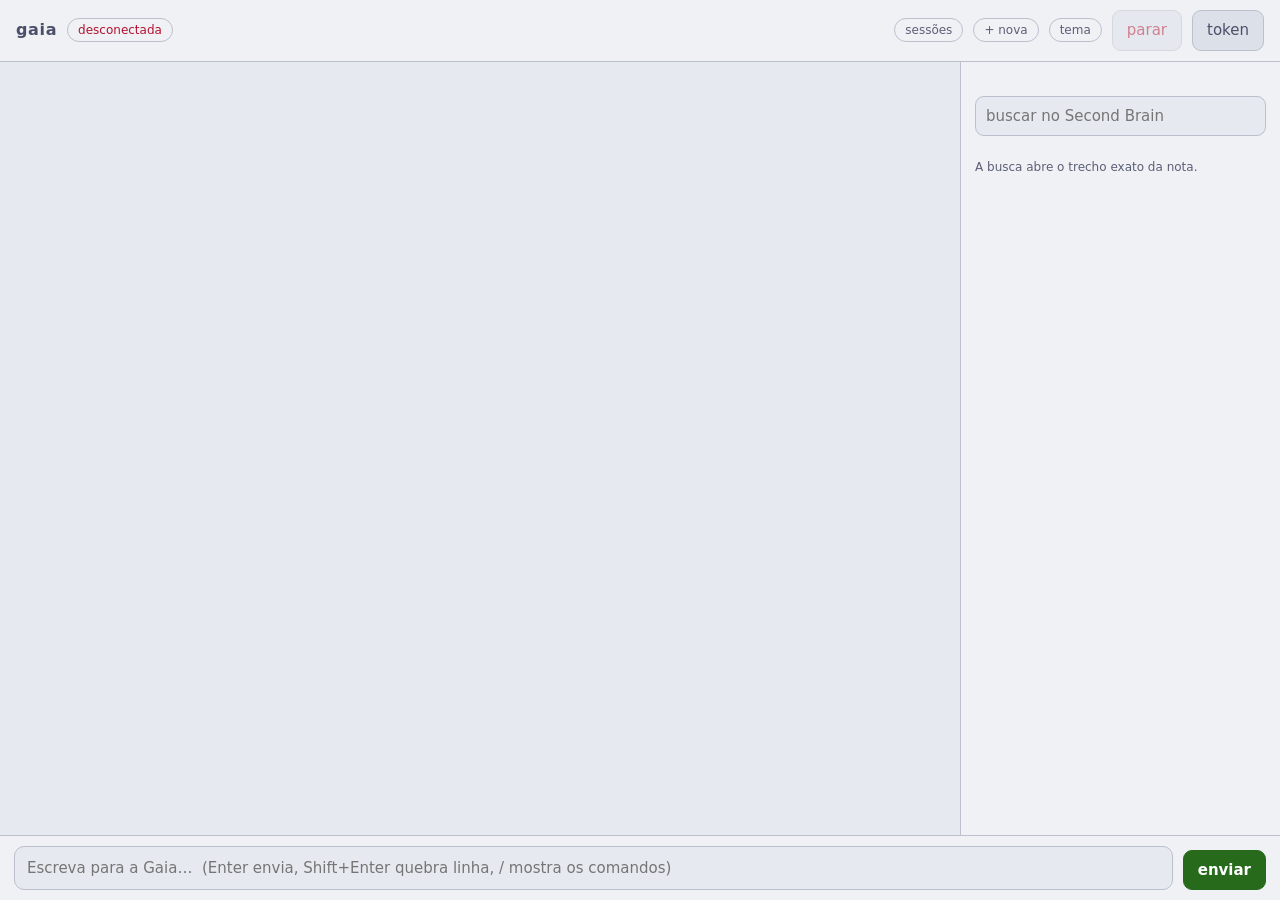
==== commit 03814e55: "feat(web): tema claro/escuro/sistema com paleta Catppuccin O web so seguia o aparelho por @media (pr" ====
--- a/gaia/serve/static/index.html
+++ b/gaia/serve/static/index.html
@@ -6,15 +6,62 @@
 <meta name="color-scheme" content="dark light">
 <link rel="icon" type="image/png" href="/static/icon.png">
 <title>Gaia</title>
+<script>
+/* Tema antes da primeira pintura: sem isto a tela nasce escura e pisca ao
+ * aplicar o claro. A regra de verdade mora em `shared.js` (`window.Gaia.tema`)
+ * — aqui e so a mesma resolucao, minima, porque o CSS ainda nao carregou. */
+(function () {
+  var escolha = "sistema";
+  try {
+    var salvo = localStorage.getItem("gaia.tema");
+    if (salvo === "claro" || salvo === "escuro" || salvo === "sistema") escolha = salvo;
+  } catch (_) { /* storage bloqueado: segue o aparelho */ }
+  var escuro = true;
+  try { escuro = window.matchMedia("(prefers-color-scheme: dark)").matches; } catch (_) {}
+  var paleta = escolha === "sistema" ? (escuro ? "escuro" : "claro") : escolha;
+  document.documentElement.dataset.tema = paleta;
+  document.documentElement.dataset.temaEscolha = escolha;
+})();
+</script>
 <style>
+  /* Paleta Catppuccin: Mocha (escuro, padrao) e Latte (claro).
+     No Latte, `--accent`/`--warn`/`--err` sao as cores da Catppuccin
+     escurecidas ate passarem AA sobre `--panel`/`--panel2` (as puras — verde
+     #40a02b, amarelo #df8e1d — ficam em ~2.3:1 sobre o creme).
+     O JS escreve `data-tema` no <html>; nada aqui fala de `prefers-color-scheme`
+     para nao haver duas fontes de verdade sobre qual paleta esta na tela. */
   :root {
-    --bg: #0f1216; --panel: #161b22; --panel2: #1c232c; --line: #2a3340;
-    --fg: #e6edf3; --dim: #8b98a5; --accent: #7cc7a0; --warn: #e3b341;
-    --err: #f2777a; --user: #2b3a4a; --mono: ui-monospace, SFMono-Regular, Menlo, monospace;
-  }
-  @media (prefers-color-scheme: light) {
-    :root { --bg:#f6f7f9; --panel:#fff; --panel2:#eef1f5; --line:#d8dee6; --fg:#1b2126;
-            --dim:#5a6a78; --accent:#1f7a55; --user:#dfe9f3; }
+    color-scheme: dark;   /* scrollbar e controles nativos acompanham a paleta */
+    --bg: #11111b;        /* crust */
+    --panel: #1e1e2e;     /* base */
+    --panel2: #313244;    /* surface0 */
+    --line: #45475a;      /* surface1 */
+    --fg: #cdd6f4;        /* text */
+    --dim: #a6adc8;       /* subtext0 */
+    --accent: #a6e3a1;    /* green */
+    --warn: #f9e2af;      /* yellow */
+    --err: #f38ba8;       /* red */
+    --user: #313953;      /* base + blue 14% (a bolha de quem fala) */
+    --on-accent: #11111b; /* texto sobre o verde */
+    --backdrop: rgba(17, 17, 27, .72);
+    --sombra: rgba(17, 17, 27, .55);
+    --mono: ui-monospace, SFMono-Regular, Menlo, monospace;
+  }
+  :root[data-tema="claro"] {
+    color-scheme: light;
+    --bg: #e6e9ef;        /* mantle */
+    --panel: #eff1f5;     /* base */
+    --panel2: #dce0e8;    /* crust */
+    --line: #bcc0cc;      /* surface1 */
+    --fg: #4c4f69;        /* text */
+    --dim: #5c5f77;       /* subtext1 */
+    --accent: #276a1c;    /* green escurecido (AA) */
+    --warn: #7d5700;      /* yellow escurecido (AA) */
+    --err: #b3122f;       /* red escurecido (AA) */
+    --user: #d6e0f5;      /* base + blue 12% */
+    --on-accent: #ffffff;
+    --backdrop: rgba(76, 79, 105, .38);
+    --sombra: rgba(76, 79, 105, .22);
   }
   * { box-sizing: border-box; }
   html, body { height: 100%; margin: 0; }
@@ -150,7 +197,7 @@
     color: var(--fg); padding: 8px 14px; cursor: pointer;
   }
   button:hover { border-color: var(--accent); }
-  button.primario { background: var(--accent); color: #06110b; border-color: var(--accent); font-weight: 600; }
+  button.primario { background: var(--accent); color: var(--on-accent); border-color: var(--accent); font-weight: 600; }
   button.perigo { color: var(--err); }
   button:disabled { opacity: .5; cursor: default; }
   .dica { font-size: 12px; color: var(--dim); }
@@ -167,7 +214,7 @@
   .hit.aberto p { display: block; }
   dialog { border: 1px solid var(--line); border-radius: 14px; background: var(--panel); color: var(--fg);
            padding: 20px; max-width: 480px; width: calc(100% - 40px); }
-  dialog::backdrop { background: rgba(0,0,0,.6); }
+  dialog::backdrop { background: var(--backdrop); }
   dialog h2 { margin: 0 0 6px; font-size: 16px; }
   dialog p { color: var(--dim); font-size: 13px; margin: 0 0 12px; }
   dialog input:not([type=checkbox]) { width: 100%; padding: 9px 11px; border-radius: 9px; border: 1px solid var(--line);
@@ -182,7 +229,7 @@
     position: absolute; left: 14px; right: 14px; bottom: 100%; margin-bottom: 6px;
     max-height: 40vh; overflow-y: auto; background: var(--panel);
     border: 1px solid var(--line); border-radius: 12px; padding: 6px;
-    box-shadow: 0 12px 32px rgba(0, 0, 0, .35); z-index: 20;
+    box-shadow: 0 12px 32px var(--sombra); z-index: 20;
   }
   #comandos[hidden] { display: none; }
   #comandos ul { list-style: none; margin: 0; padding: 0; }
@@ -241,6 +288,8 @@
                                         color: var(--dim); font-weight: 400;
                                         overflow: hidden; text-overflow: ellipsis;
                                         white-space: nowrap; min-width: 0; }
+  /* Projeto sem mapeamento em [backlog.repos]: o despacho recusa ate definir. */
+  .backlog-card details.projeto .repo.falta { color: var(--err); }
   .backlog-card details.projeto > summary > .titulo {
     flex: 0 1 auto; min-width: 0; overflow: hidden; text-overflow: ellipsis;
     white-space: nowrap;
@@ -282,6 +331,7 @@
   .backlog-card .novo input { flex: 1 1 10ch; min-width: 0; padding: 6px 9px; border-radius: 8px;
                               border: 1px solid var(--line); background: var(--bg); color: var(--fg);
                               font: inherit; font-size: 12.5px; }
+  .backlog-card .novo input.repo-entrada { font-family: var(--mono); font-size: 12px; }
   .backlog-card .vazio { font-size: 12px; color: var(--dim); }
   .tag { font-size: 11px; border-radius: 999px; padding: 1px 8px; white-space: nowrap;
          border: 1px solid var(--line); color: var(--dim); }
@@ -320,6 +370,8 @@
   <button id="btn-nova" class="pill" type="button" title="comecar uma conversa nova">+ nova</button>
   <button id="btn-idiomas" class="pill" type="button"
           title="idiomas do eco: escolher o idioma da tradução de cada mensagem" hidden>idiomas</button>
+  <button id="btn-tema" class="pill" type="button"
+          title="tema da tela: claro, escuro ou o do sistema">tema</button>
   <button id="btn-voz" class="pill voz" type="button"
           title="modo voz: fala com a Gaia pelo microfone deste servidor" hidden>🎙 voz</button>
   <button id="abortar" class="perigo" title="encerra o turno atual" disabled>parar</button>
@@ -448,7 +500,7 @@
 <script src="/static/shared.js"></script>
 <script>
 "use strict";
-const { api, auth, header, instances, texto } = window.Gaia;
+const { api, auth, header, instances, texto, tema } = window.Gaia;
 const $ = (sel) => document.querySelector(sel);
 const chat = $("#chat");
 const entrada = $("#entrada");
@@ -511,8 +563,8 @@
   // Rascunho do campo "novo item", um por pele (`card` no aside, `agenda` na
   // tela): os dois cards tem nos proprios e nao podem compartilhar o texto.
   backlogRascunho: {
-    card: { texto: "", projeto: "" },
-    agenda: { texto: "", projeto: "" },
+    card: { texto: "", projeto: "", repo: "" },
+    agenda: { texto: "", projeto: "", repo: "" },
   },
 };
 
@@ -907,10 +959,18 @@
   botao.textContent = "consultando…";
   try {
     const resultado = await api("/backlog/sync", { method: "POST", body: "{}" });
-    aviso("success",
-      "backlog: " + (resultado.pages || 0) + " pagina(s), "
-      + (resultado.inserted || 0) + " novo(s), "
-      + (resultado.updated || 0) + " atualizado(s).");
+    // O sync agora espelha a Agenda: grava, move (renome) e apaga (pagina
+    // removida, linha removida). A mensagem diz o que mudou, senao a pessoa
+    // clica em "atualizar" e nao entende por que a lista encolheu.
+    const partes = [
+      (resultado.pages || 0) + " pagina(s)",
+      (resultado.inserted || 0) + " novo(s)",
+      (resultado.updated || 0) + " atualizado(s)",
+    ];
+    if (resultado.removed) partes.push((resultado.removed) + " removido(s)");
+    if (resultado.moved) partes.push((resultado.moved) + " grupo(s) renomeado(s)");
+    if (resultado.purged) partes.push((resultado.purged) + " grupo(s) sem pagina removido(s)");
+    aviso("success", "backlog: " + partes.join(", ") + ".");
     await carregarBacklog();
   } catch (erro) {
     if (erro.status === 401) { tratar401(erro); return; }
@@ -1382,9 +1442,14 @@
     ? estado.backlogGrupos[chaveEstado]
     : Boolean(grupo.open);
   const no = window.Gaia.el("details", { class: "projeto", ...(aberto ? { open: "" } : {}) },
-    window.Gaia.el("summary", { title: chaveGrupo + (grupo.repo ? " · " + grupo.repo : "") },
+    window.Gaia.el("summary", {
+        title: chaveGrupo + (grupo.repo ? " · " + grupo.repo
+          : " · sem repositório: defina abaixo para poder despachar"),
+      },
       window.Gaia.el("span", { class: "titulo" }, grupo.title || grupo.project || "projeto"),
-      window.Gaia.el("span", { class: "repo" }, texto(grupo.repo || "")),
+      grupo.needs_repo
+        ? window.Gaia.el("span", { class: "repo falta" }, "sem repositório")
+        : window.Gaia.el("span", { class: "repo" }, texto(grupo.repo || "")),
       window.Gaia.el("span", { class: "contagem dica" }, contagens)),
     itens.length
       ? window.Gaia.el("ul", {}, itens.map(backlogLinha))
@@ -1535,11 +1600,21 @@
   const rascunho = estado.backlogRascunho[local];
   // A tela tem espaco: o campo de item novo pode citar o repo do projeto.
   const naTela = local !== "card";
-  const projetos = Object.keys(dados.repos || {});
+  // O seletor tem os projetos mapeados **e** os grupos que existem no card
+  // (pagina sem repo aparece aqui para a pessoa definir o repositorio).
+  const doMapa = Object.keys(dados.repos || {});
+  const doCard = grupos.map((grupo) => texto(grupo.project || "")).filter(Boolean);
+  const projetos = [...new Set([...doMapa, ...doCard])];
+  if (!rascunho.projeto && projetos.length) rascunho.projeto = projetos[0];
   const seletorProjeto = window.Gaia.el("select", {
     id: "backlog-projeto-" + local,
     title: "projeto do item novo",
-    onchange: (evento) => { rascunho.projeto = evento.target.value; },
+    onchange: (evento) => {
+      rascunho.projeto = evento.target.value;
+      // Redesenha para a linha "definir repositorio" aparecer/sumir sem
+      // depender de outro evento (o foco volta no `pintarBacklog`).
+      pintarBacklog(estado.backlogDados);
+    },
   }, (projetos.length ? projetos : ["chat"]).map((nome) =>
     window.Gaia.el("option", {
       value: nome,
@@ -1553,6 +1628,46 @@
     "aria-label": "novo item do backlog",
     oninput: (evento) => { rascunho.texto = evento.target.value; },
   });
+  // Projeto sem repositorio em [backlog.repos]: o campo aparece no proprio
+  // formulario (onde a pessoa esta) e grava no TOML. Sem isso o item fica
+  // pendente para sempre, porque o despacho recusa projeto sem repo.
+  const semRepo = Boolean(rascunho.projeto) && !(dados.repos || {})[rascunho.projeto];
+  const entradaRepo = window.Gaia.el("input", {
+    id: "backlog-repo-" + local,
+    class: "repo-entrada",
+    type: "text",
+    value: rascunho.repo,
+    placeholder: "dono/repo deste projeto",
+    "aria-label": "repositorio do projeto",
+    oninput: (evento) => { rascunho.repo = evento.target.value; },
+  });
+  const salvarRepo = async () => {
+    const projeto = seletorProjeto.value;
+    const repo = entradaRepo.value.trim();
+    if (!projeto || !repo) return;
+    try {
+      const resposta = await api("/backlog/repo", {
+        method: "POST",
+        body: JSON.stringify({ project: projeto, repo }),
+      });
+      rascunho.repo = "";
+      aviso("success", resposta.saved === false
+        ? projeto + " = " + resposta.repo + " (só neste processo: config não gravável)"
+        : projeto + " = " + resposta.repo + " (gravado no config.toml)");
+      await carregarBacklog();
+    } catch (erro) {
+      if (erro.status === 401) return tratar401(erro);
+      aviso("error", "não consegui salvar o repositório: " + texto(erro.message));
+    }
+  };
+  entradaRepo.addEventListener("keydown", (evento) => {
+    if (evento.key === "Enter") { evento.preventDefault(); salvarRepo(); }
+  });
+  const linhaRepo = semRepo
+    ? window.Gaia.el("div", { class: "novo" }, entradaRepo,
+        window.Gaia.el("button", { class: "pill", type: "button", onclick: salvarRepo },
+          "salvar repositório"))
+    : null;
   const adicionar = async () => {
     const valor = entradaNova.value.trim();
     if (!valor) return;
@@ -1584,6 +1699,11 @@
           "nenhum item ainda: clique em atualizar (lê a Agenda) ou adicione um item abaixo."),
     window.Gaia.el("div", { class: "novo" }, seletorProjeto, entradaNova,
       window.Gaia.el("button", { class: "pill", type: "button", onclick: adicionar }, "adicionar")),
+    linhaRepo,
+    dados.remove_orphans
+      ? window.Gaia.el("p", { class: "dica" },
+          "a página da Agenda é a fonte: apagar ou renomear a página lá apaga ou move o grupo aqui.")
+      : null,
     dados.prune_days
       ? window.Gaia.el("p", { class: "dica" },
           "itens concluídos somem daqui depois de " + dados.prune_days + " dias.")
@@ -2839,6 +2959,7 @@
 $("#nova-sessao").addEventListener("click", novaSessao);
 $("#btn-nova").addEventListener("click", novaSessao);
 $("#btn-idiomas").addEventListener("click", abrirIdiomas);
+tema.montar($("#btn-tema"));
 $("#idiomas-desligar").addEventListener("click", desligarIdiomas);
 $("#btn-voz").addEventListener("click", alternarVoz);
 $("#trocar-token").addEventListener("click", () => abrirLogin());
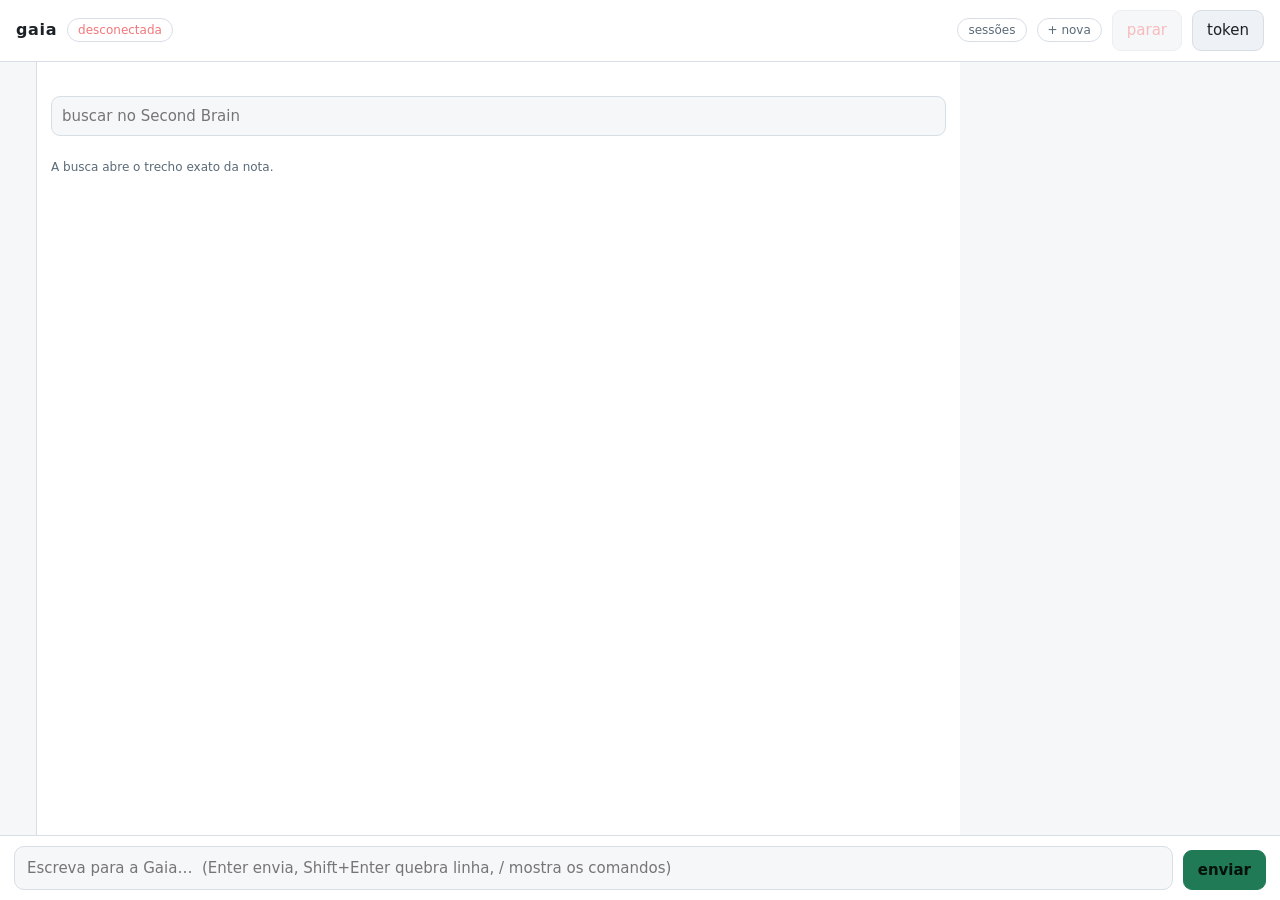
==== commit 04976abe: "feat(serve): rail dos bots, feed GET /bots/activity e POST /bots/seen GET /bots ganha unread e busy " ====
--- a/gaia/serve/static/index.html
+++ b/gaia/serve/static/index.html
@@ -6,62 +6,15 @@
 <meta name="color-scheme" content="dark light">
 <link rel="icon" type="image/png" href="/static/icon.png">
 <title>Gaia</title>
-<script>
-/* Tema antes da primeira pintura: sem isto a tela nasce escura e pisca ao
- * aplicar o claro. A regra de verdade mora em `shared.js` (`window.Gaia.tema`)
- * — aqui e so a mesma resolucao, minima, porque o CSS ainda nao carregou. */
-(function () {
-  var escolha = "sistema";
-  try {
-    var salvo = localStorage.getItem("gaia.tema");
-    if (salvo === "claro" || salvo === "escuro" || salvo === "sistema") escolha = salvo;
-  } catch (_) { /* storage bloqueado: segue o aparelho */ }
-  var escuro = true;
-  try { escuro = window.matchMedia("(prefers-color-scheme: dark)").matches; } catch (_) {}
-  var paleta = escolha === "sistema" ? (escuro ? "escuro" : "claro") : escolha;
-  document.documentElement.dataset.tema = paleta;
-  document.documentElement.dataset.temaEscolha = escolha;
-})();
-</script>
 <style>
-  /* Paleta Catppuccin: Mocha (escuro, padrao) e Latte (claro).
-     No Latte, `--accent`/`--warn`/`--err` sao as cores da Catppuccin
-     escurecidas ate passarem AA sobre `--panel`/`--panel2` (as puras — verde
-     #40a02b, amarelo #df8e1d — ficam em ~2.3:1 sobre o creme).
-     O JS escreve `data-tema` no <html>; nada aqui fala de `prefers-color-scheme`
-     para nao haver duas fontes de verdade sobre qual paleta esta na tela. */
   :root {
-    color-scheme: dark;   /* scrollbar e controles nativos acompanham a paleta */
-    --bg: #11111b;        /* crust */
-    --panel: #1e1e2e;     /* base */
-    --panel2: #313244;    /* surface0 */
-    --line: #45475a;      /* surface1 */
-    --fg: #cdd6f4;        /* text */
-    --dim: #a6adc8;       /* subtext0 */
-    --accent: #a6e3a1;    /* green */
-    --warn: #f9e2af;      /* yellow */
-    --err: #f38ba8;       /* red */
-    --user: #313953;      /* base + blue 14% (a bolha de quem fala) */
-    --on-accent: #11111b; /* texto sobre o verde */
-    --backdrop: rgba(17, 17, 27, .72);
-    --sombra: rgba(17, 17, 27, .55);
-    --mono: ui-monospace, SFMono-Regular, Menlo, monospace;
-  }
-  :root[data-tema="claro"] {
-    color-scheme: light;
-    --bg: #e6e9ef;        /* mantle */
-    --panel: #eff1f5;     /* base */
-    --panel2: #dce0e8;    /* crust */
-    --line: #bcc0cc;      /* surface1 */
-    --fg: #4c4f69;        /* text */
-    --dim: #5c5f77;       /* subtext1 */
-    --accent: #276a1c;    /* green escurecido (AA) */
-    --warn: #7d5700;      /* yellow escurecido (AA) */
-    --err: #b3122f;       /* red escurecido (AA) */
-    --user: #d6e0f5;      /* base + blue 12% */
-    --on-accent: #ffffff;
-    --backdrop: rgba(76, 79, 105, .38);
-    --sombra: rgba(76, 79, 105, .22);
+    --bg: #0f1216; --panel: #161b22; --panel2: #1c232c; --line: #2a3340;
+    --fg: #e6edf3; --dim: #8b98a5; --accent: #7cc7a0; --warn: #e3b341;
+    --err: #f2777a; --user: #2b3a4a; --mono: ui-monospace, SFMono-Regular, Menlo, monospace;
+  }
+  @media (prefers-color-scheme: light) {
+    :root { --bg:#f6f7f9; --panel:#fff; --panel2:#eef1f5; --line:#d8dee6; --fg:#1b2126;
+            --dim:#5a6a78; --accent:#1f7a55; --user:#dfe9f3; }
   }
   * { box-sizing: border-box; }
   html, body { height: 100%; margin: 0; }
@@ -145,8 +98,51 @@
   #auto-rotinas > h3 { font-size: 12px; margin: 6px 0 0; color: var(--dim);
                        text-transform: uppercase; letter-spacing: .06em; }
   .ligado { color: var(--accent); }
-  main { display: grid; grid-template-columns: minmax(0, 1fr) 320px; min-height: 0; }
-  @media (max-width: 820px) { main { grid-template-columns: 1fr; } aside { display: none; } }
+  main { display: grid; grid-template-columns: auto minmax(0, 1fr) 320px; min-height: 0; }
+  @media (max-width: 820px) {
+    main { grid-template-columns: auto minmax(0, 1fr); }
+    aside { display: none; }
+  }
+  /* Rail dos bots: inicial em circulo + nome completo (o id so no tooltip).
+     Clicar navega pelo hash (`#b/<id>`), entao F5 e o voltar continuam. */
+  #rail-bots { border-right: 1px solid var(--line); background: var(--panel);
+               display: flex; flex-direction: column; gap: 6px; padding: 10px 6px;
+               overflow-y: auto; min-width: 0; }
+  #rail-bots[hidden] { display: none; }
+  #rail-bots button.bot {
+    display: flex; align-items: center; gap: 8px; padding: 6px 8px; border: 1px solid transparent;
+    background: none; color: var(--dim); border-radius: 10px; cursor: pointer; text-align: left;
+    font: inherit; font-size: 12.5px; white-space: nowrap; max-width: 16ch;
+  }
+  #rail-bots button.bot:hover { border-color: var(--line); color: var(--fg); }
+  #rail-bots button.bot.atual { color: var(--fg); border-color: var(--accent);
+                                background: var(--panel2); }
+  #rail-bots button.bot.indisponivel { opacity: .45; cursor: not-allowed; }
+  #rail-bots .inicial {
+    flex-shrink: 0; width: 26px; height: 26px; border-radius: 999px; display: inline-flex;
+    align-items: center; justify-content: center; background: var(--panel2);
+    border: 1px solid var(--line); font-weight: 600; font-size: 12px;
+  }
+  #rail-bots button.bot.atual .inicial { background: var(--accent); color: #06110b;
+                                        border-color: var(--accent); }
+  #rail-bots .nome-bot { overflow: hidden; text-overflow: ellipsis; }
+  /* Indicador de "rodando" e badge de nao-lido (o nome nao pode ser cortado). */
+  #rail-bots .sinal { margin-left: auto; display: inline-flex; align-items: center; gap: 4px; }
+  #rail-bots .rodando { width: 7px; height: 7px; border-radius: 999px; background: var(--warn);
+                        animation: pulso 1.2s ease-in-out infinite; }
+  #rail-bots .badge { font-size: 10.5px; font-family: var(--mono); background: var(--err);
+                      color: #16060a; border-radius: 999px; padding: 0 6px; min-width: 16px;
+                      text-align: center; }
+  /* Feed de atividade: cartao do aside, recolhido por padrao. */
+  .atividade { border: 1px solid var(--line); border-radius: 12px; padding: 10px 12px;
+               background: var(--bg); display: flex; flex-direction: column; gap: 8px; }
+  .atividade .topo { display: flex; align-items: center; gap: 8px; cursor: pointer; }
+  .atividade .topo .nome { font-size: 13px; font-weight: 600; }
+  .atividade ul { list-style: none; margin: 0; padding: 0; display: flex; flex-direction: column;
+                  gap: 6px; max-height: 32vh; overflow-y: auto; }
+  .atividade li { font-size: 12px; border-left: 2px solid var(--line); padding-left: 8px; }
+  .atividade li .quando { color: var(--dim); font-family: var(--mono); font-size: 10.5px; }
+  .atividade li .texto { white-space: pre-wrap; overflow-wrap: anywhere; }
   #chat { overflow-y: auto; padding: 18px 18px 8px; display: flex; flex-direction: column; gap: 12px; }
   aside { border-left: 1px solid var(--line); background: var(--panel); overflow-y: auto;
           padding: 14px; display: flex; flex-direction: column; gap: 10px; }
@@ -197,7 +193,7 @@
     color: var(--fg); padding: 8px 14px; cursor: pointer;
   }
   button:hover { border-color: var(--accent); }
-  button.primario { background: var(--accent); color: var(--on-accent); border-color: var(--accent); font-weight: 600; }
+  button.primario { background: var(--accent); color: #06110b; border-color: var(--accent); font-weight: 600; }
   button.perigo { color: var(--err); }
   button:disabled { opacity: .5; cursor: default; }
   .dica { font-size: 12px; color: var(--dim); }
@@ -214,7 +210,7 @@
   .hit.aberto p { display: block; }
   dialog { border: 1px solid var(--line); border-radius: 14px; background: var(--panel); color: var(--fg);
            padding: 20px; max-width: 480px; width: calc(100% - 40px); }
-  dialog::backdrop { background: var(--backdrop); }
+  dialog::backdrop { background: rgba(0,0,0,.6); }
   dialog h2 { margin: 0 0 6px; font-size: 16px; }
   dialog p { color: var(--dim); font-size: 13px; margin: 0 0 12px; }
   dialog input:not([type=checkbox]) { width: 100%; padding: 9px 11px; border-radius: 9px; border: 1px solid var(--line);
@@ -229,7 +225,7 @@
     position: absolute; left: 14px; right: 14px; bottom: 100%; margin-bottom: 6px;
     max-height: 40vh; overflow-y: auto; background: var(--panel);
     border: 1px solid var(--line); border-radius: 12px; padding: 6px;
-    box-shadow: 0 12px 32px var(--sombra); z-index: 20;
+    box-shadow: 0 12px 32px rgba(0, 0, 0, .35); z-index: 20;
   }
   #comandos[hidden] { display: none; }
   #comandos ul { list-style: none; margin: 0; padding: 0; }
@@ -370,8 +366,6 @@
   <button id="btn-nova" class="pill" type="button" title="comecar uma conversa nova">+ nova</button>
   <button id="btn-idiomas" class="pill" type="button"
           title="idiomas do eco: escolher o idioma da tradução de cada mensagem" hidden>idiomas</button>
-  <button id="btn-tema" class="pill" type="button"
-          title="tema da tela: claro, escuro ou o do sistema">tema</button>
   <button id="btn-voz" class="pill voz" type="button"
           title="modo voz: fala com a Gaia pelo microfone deste servidor" hidden>🎙 voz</button>
   <button id="abortar" class="perigo" title="encerra o turno atual" disabled>parar</button>
@@ -379,10 +373,16 @@
 </header>
 
 <main id="view-chat">
+  <!-- Rail dos bots: montado a partir de `GET /bots` (nunca lista fixa). O
+       clique navega por `#b/<id>`; o nome completo e o que define o bot. -->
+  <nav id="rail-bots" aria-label="bots" hidden></nav>
   <section id="chat" aria-live="polite"></section>
   <aside>
     <div id="motor"></div>
     <div id="automacoes"></div>
+    <!-- Feed de atividade dos bots (resultado de segundo plano e recados).
+         Recolhido por padrao; o badge do rail e que chama atencao. -->
+    <div id="bot-atividade" hidden></div>
     <!-- Backlog: paginas da Agenda + itens do chat, despachados ao pi (PR).
          O card em si e montado por `backlogCard()` (o mesmo da tela). -->
     <div id="backlog-card" hidden></div>
@@ -500,7 +500,7 @@
 <script src="/static/shared.js"></script>
 <script>
 "use strict";
-const { api, auth, header, instances, texto, tema } = window.Gaia;
+const { api, auth, header, instances, texto } = window.Gaia;
 const $ = (sel) => document.querySelector(sel);
 const chat = $("#chat");
 const entrada = $("#entrada");
@@ -566,6 +566,12 @@
     card: { texto: "", projeto: "", repo: "" },
     agenda: { texto: "", projeto: "", repo: "" },
   },
+  // Bots (fase 2): rail com nome completo, badge de nao-lido e "rodando".
+  // `bots` vem de `GET /bots`; o bot ativo e o do motor (`engine.bot`).
+  bots: [],
+  bot: "",          // id do bot ativo (o hash `#b/<id>` so navega)
+  atividade: null,   // ultimo `GET /bots/activity`
+  atividadeAberta: false,
 };
 
 // Markdown mínimo e seguro: escapa tudo e depois reabilita três marcas.
@@ -783,6 +789,174 @@
 
   $("#modo").textContent = dados.mode ? "modo: " + dados.mode : "";
   $("#motor").replaceChildren(header.cartao(dados));
+  // O motor e a fonte do bot ativo (o hash so navega): sem isto, recarregar a
+  // pagina em `#b/donna` com a Donna ativa nao pintaria o rail direito.
+  if (dados.bot) estado.bot = dados.bot;
+}
+
+/* ------------------------------------------------------------------- bots */
+/** Inicial do nome completo (o rail mostra "Donna Haraway", nao "donna"). */
+function inicialDe(nome) {
+  const partes = texto(nome).trim().split(/\s+/).filter(Boolean);
+  return (partes.length > 1
+    ? partes[0][0] + partes[1][0]
+    : (partes[0] || "?").slice(0, 1)).toUpperCase();
+}
+
+/**
+ * Monta o rail a partir de `GET /bots` (a tela nunca fixa a lista).
+ *
+ * O badge e o nao-lido por bot e o ponto e o "rodando" do bot ativo. Bot
+ * indisponivel aparece apagado com o motivo no tooltip: o clique nao troca (a
+ * rota responderia 409 e o rail nao pode mentir).
+ */
+function pintarRail(bots) {
+  estado.bots = Array.isArray(bots) ? bots : [];
+  const rail = $("#rail-bots");
+  if (!estado.bots.length) {
+    rail.hidden = true;
+    rail.replaceChildren();
+    return;
+  }
+  rail.hidden = false;
+  rail.replaceChildren(...estado.bots.map((bot) => {
+    const atual = bot.id === estado.bot;
+    const naoLidos = Number(bot.unread || 0);
+    return window.Gaia.el("button", {
+      class: "bot" + (atual ? " atual" : "") + (bot.available === false ? " indisponivel" : ""),
+      type: "button",
+      title: bot.available === false
+        ? bot.id + " — indisponível: " + texto(bot.reason)
+        : bot.id + " — " + texto(bot.role),
+      "data-bot": bot.id,
+      // O hash e a fonte de verdade: clicar NAVEGA para `#b/<id>` e o
+      // `hashchange` pede a troca (F5 e o voltar do navegador continuam).
+      onclick: () => { location.hash = "#b/" + bot.id; },
+    },
+      window.Gaia.el("span", { class: "inicial" }, inicialDe(bot.name)),
+      window.Gaia.el("span", { class: "nome-bot" }, bot.name || bot.id),
+      window.Gaia.el("span", { class: "sinal" },
+        bot.busy ? window.Gaia.el("span", { class: "rodando", title: "rodando agora" }) : null,
+        naoLidos
+          ? window.Gaia.el("span", { class: "badge", title: naoLidos + " não lida(s)" }, String(naoLidos))
+          : null),
+    );
+  }));
+}
+
+/** Carrega o rail e o feed (falha nao derruba a conversa nem o chat). */
+async function carregarBots() {
+  try {
+    const dados = await api("/bots");
+    const bots = Array.isArray(dados.bots) ? dados.bots : [];
+    // O motor manda no bot ativo; o hash so navega (o rail pinta o atual).
+    const atual = bots.find((bot) => bot.current);
+    if (atual) estado.bot = atual.id;
+    pintarRail(bots);
+  } catch (erro) {
+    if (erro.status === 401) return tratar401(erro);
+    pintarRail([]);
+  }
+  carregarAtividade();
+}
+
+/** Troca o bot ativo: `POST /bot/select` redesenha bolhas, sessao e rail. */
+async function trocarBot(chave) {
+  if (!chave || chave === estado.bot) return;
+  try {
+    const dados = await api("/bot/select", {
+      method: "POST", body: JSON.stringify({ id: chave }),
+    });
+    estado.bot = dados.bot || chave;
+    if (dados.engine) pintarMotor(dados.engine);
+    desenharHistorico(dados.history);
+    if (Array.isArray(dados.bots)) pintarRail(dados.bots);
+    aviso("success", (dados.messages || [])[0] || "bot: " + chave);
+    carregarAtividade();
+  } catch (erro) {
+    if (erro.status === 401) return tratar401(erro);
+    if (erro.status === 409) {
+      aviso("warning", texto(erro.corpo && erro.corpo.message)
+        || "o bot não está disponível agora.");
+      return;
+    }
+    aviso("error", "não consegui trocar de bot: " + texto(erro.message));
+  }
+}
+
+/* -------------------------------------------------------- feed de atividade */
+const ATIVIDADE_ICONE = { job: "⚙", inter_bot: "↔", aviso: "!" };
+
+/** Carrega `GET /bots/activity` (falha = card some; nunca inventa feed). */
+async function carregarAtividade() {
+  try {
+    estado.atividade = await api("/bots/activity?limit=30");
+  } catch (erro) {
+    if (erro.status === 401) return tratar401(erro);
+    estado.atividade = null;
+  }
+  pintarAtividade();
+}
+
+/** Desenha o card recolhivel: so o bot ativo aparece (o badge cobre os outros). */
+function pintarAtividade() {
+  const alvo = $("#bot-atividade");
+  const dados = estado.atividade;
+  if (!dados) {
+    alvo.replaceChildren();
+    alvo.hidden = true;
+    return;
+  }
+  alvo.hidden = false;
+  const meu = (dados.messages || []).filter((item) => !estado.bot || item.bot === estado.bot);
+  const naoLidos = Number((dados.unread || {})[estado.bot] || 0);
+  const aberto = estado.atividadeAberta;
+  const alternar = () => {
+    estado.atividadeAberta = !estado.atividadeAberta;
+    pintarAtividade();
+    // Abrir o feed do bot ativo zera o badge dele (marca como visto no motor).
+    if (estado.atividadeAberta && estado.bot) marcarVisto(estado.bot);
+  };
+  const linhas = meu.slice(0, aberto ? 20 : 0).map((item) =>
+    window.Gaia.el("li", {},
+      window.Gaia.el("div", { class: "quando" },
+        (ATIVIDADE_ICONE[item.kind] || "·") + " " + horaCurta(item.when)
+        + (item.title ? " · " + item.title : "")),
+      item.seen ? null : window.Gaia.el("span", { class: "badge" }, "nova"),
+      window.Gaia.el("div", { class: "texto" }, item.text)));
+  alvo.replaceChildren(window.Gaia.el("div", { class: "atividade" },
+    window.Gaia.el("div", { class: "topo", onclick: alternar },
+      window.Gaia.el("span", { class: "nome" }, "atividade de " + (estado.bot || "gaia")),
+      window.Gaia.el("span", { class: "dica" },
+        meu.length ? meu.length + " item(ns)" : "nada ainda"),
+      naoLidos ? window.Gaia.el("span", { class: "badge" }, String(naoLidos)) : null,
+      window.Gaia.el("span", { class: "seta dica" }, aberto ? "▴" : "▾")),
+    aberto
+      ? (linhas.length
+        ? window.Gaia.el("ul", {}, linhas)
+        : window.Gaia.el("p", { class: "dica" }, "o bot ainda não produziu nada."))
+      : null,
+  ));
+}
+
+/** Marca como visto no motor (o badge do rail some na hora). */
+async function marcarVisto(bot) {
+  try {
+    const dados = await api("/bots/seen", {
+      method: "POST", body: JSON.stringify({ bot: bot || "" }),
+    });
+    if (estado.atividade && dados.unread) {
+      estado.atividade.unread = dados.unread;
+      estado.atividade.messages = (estado.atividade.messages || []).map((item) =>
+        (!bot || item.bot === bot) ? { ...item, seen: true } : item);
+    }
+    pintarRail(estado.bots.map((item) => ({
+      ...item, unread: (dados.unread || {})[item.id] || 0,
+    })));
+    pintarAtividade();
+  } catch (erro) {
+    if (erro.status === 401) tratar401(erro);
+  }
 }
 
 async function carregarEngine() {
@@ -857,10 +1031,21 @@
 
 /* -------------------------------------------------- telas próprias --- */
 
-/** Qual tela propria esta aberta? O hash e a unica fonte de verdade. */
+/** Qual tela propria esta aberta? O hash e a unica fonte de verdade.
+ *
+ * `#b/<bot>` NAO e uma tela: o rail e a conversa vivem no chat. O hash so diz
+ * qual thread abrir ao trocar de bot (F5 e o voltar do navegador continuam).
+ */
 function telaAtual() {
   const rotas = { "#automacoes": "automacoes", "#backlog": "backlog" };
+  if (/^#b\/[a-z0-9_-]+$/.test(location.hash)) return "chat";
   return rotas[location.hash] || "chat";
+}
+
+/** Id do bot pedido pelo hash (`#b/donna` -> "donna"; vazio = nada). */
+function botDoHash() {
+  const achado = /^#b\/([a-z0-9_-]+)$/.exec(location.hash);
+  return achado ? achado[1] : "";
 }
 
 /** Mostra/oculta o chat e as telas proprias conforme o hash. */
@@ -1036,6 +1221,9 @@
   const quando = item.next_run ? "próxima " + dataCurta(item.next_run) : "sem próxima execução";
   const janela = item.at && item.until ? item.at + "–" + item.until : "sem janela";
   const meta = [
+    // O dono da automacao vem do servidor (`bot`, vazio = gaia): a tela nao
+    // deduz pelo nome nem pelo id.
+    item.bot || "gaia",
     janela,
     item.days_label || "",
     item.delivery ? "entrega " + item.delivery : "",
@@ -1823,6 +2011,12 @@
       // esperar o polling. PR pronto e falha ja viram mensagem proativa.
       carregarBacklog();
       break;
+    case "bot_activity":
+      // Resultado de segundo plano (job) ou recado entre bots. Nao entra na
+      // conversa: bot alheio so acende o badge; o texto vive no feed.
+      carregarAtividade();
+      carregarBots();
+      break;
     case "stream_begin":
       estado.fluxo = bolha("say", "", "gaia");
       break;
@@ -2933,6 +3127,7 @@
   // aparecia depois de um F5 (o boot tinha desistido antes da sessao).
   carregarAutomacoes();
   carregarBacklog();
+  carregarBots();
   pintarTelaAtual();
 });
 
@@ -2959,7 +3154,6 @@
 $("#nova-sessao").addEventListener("click", novaSessao);
 $("#btn-nova").addEventListener("click", novaSessao);
 $("#btn-idiomas").addEventListener("click", abrirIdiomas);
-tema.montar($("#btn-tema"));
 $("#idiomas-desligar").addEventListener("click", desligarIdiomas);
 $("#btn-voz").addEventListener("click", alternarVoz);
 $("#trocar-token").addEventListener("click", () => abrirLogin());
@@ -3050,7 +3244,12 @@
 });
 
 /* Troca de tela pelo hash: voltar/avancar do navegador nao recarrega a pagina. */
-window.addEventListener("hashchange", pintarTelaAtual);
+window.addEventListener("hashchange", () => {
+  pintarTelaAtual();
+  // `#b/<bot>` pede a thread daquele bot (o clique no rail tambem navega).
+  const pedido = botDoHash();
+  if (pedido && pedido !== estado.bot) trocarBot(pedido);
+});
 
 /* ------------------------------------------------------------------- boot */
 (async function iniciar() {
@@ -3065,9 +3264,15 @@
   carregarComandos();
   carregarAutomacoes();
   carregarBacklog();
+  // Await: o hash `#b/<bot>` e comparado com o bot que o motor devolveu.
+  await carregarBots();
   conectar();
   // O hash e a fonte de verdade das telas (`#automacoes`, `#backlog`): F5,
   // link e o voltar/avancar do navegador continuam na mesma tela.
+  // `#b/<bot>` e lido aqui (thread do bot ao abrir a pagina), mas quem manda
+  // no bot ativo e o motor: o hash so pede a troca quando difere.
+  const pedido = botDoHash();
+  if (pedido && pedido !== estado.bot) trocarBot(pedido);
   pintarTelaAtual();
 })();
 </script>
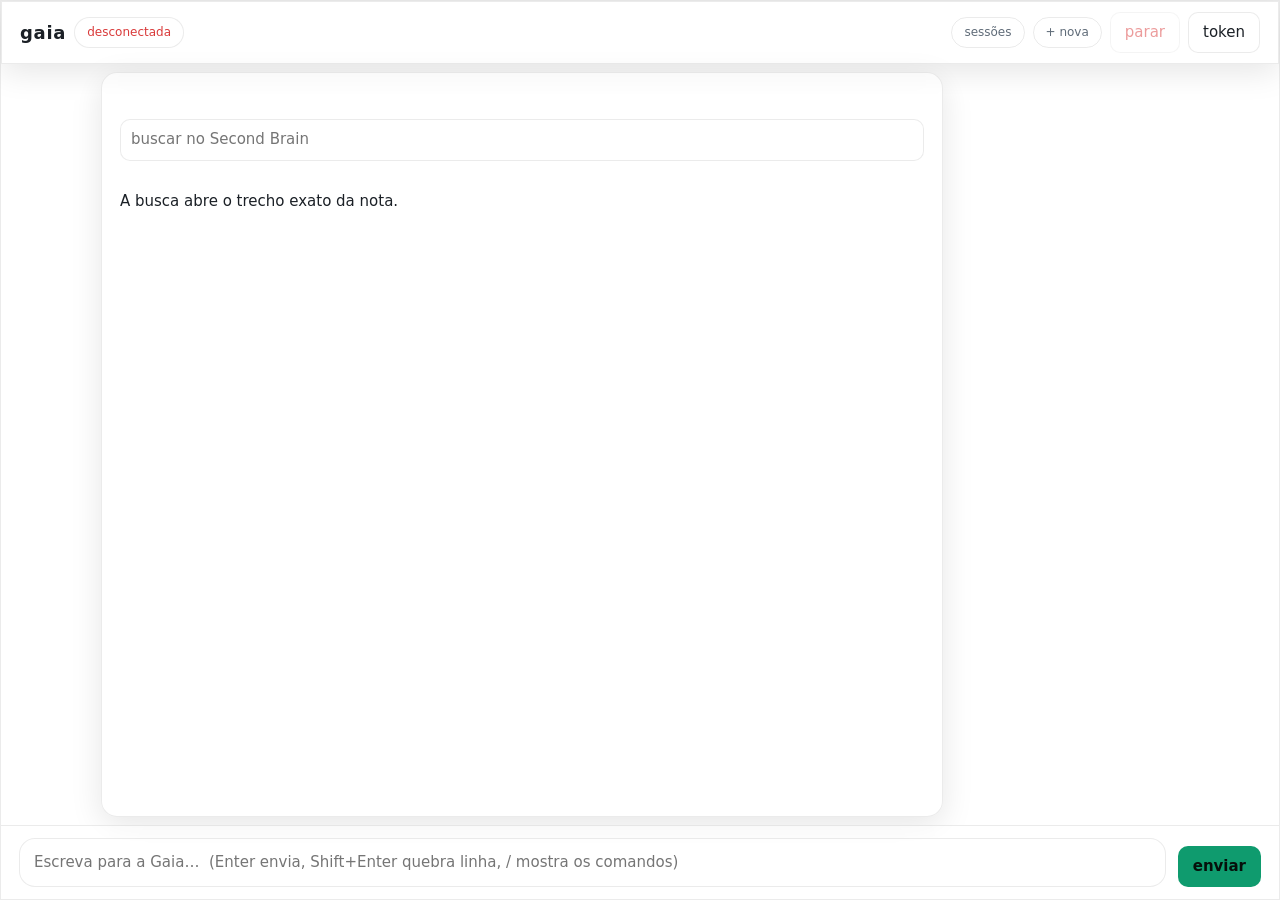
==== commit b3c7e15d: "feat(serve): redesign liquid glass, novo bot e automação por voz na web" ====
--- a/gaia/serve/static/index.html
+++ b/gaia/serve/static/index.html
@@ -8,348 +8,264 @@
 <title>Gaia</title>
 <style>
   :root {
-    --bg: #0f1216; --panel: #161b22; --panel2: #1c232c; --line: #2a3340;
-    --fg: #e6edf3; --dim: #8b98a5; --accent: #7cc7a0; --warn: #e3b341;
-    --err: #f2777a; --user: #2b3a4a; --mono: ui-monospace, SFMono-Regular, Menlo, monospace;
+    --bg: #0b0d11;
+    --bg-rgb: 11, 13, 17;
+    --panel: rgba(20, 24, 32, 0.72);
+    --panel-solid: #141820;
+    --panel2: rgba(28, 34, 46, 0.68);
+    --line: rgba(255,255,255,0.10);
+    --fg: #f0f4f9;
+    --dim: #9aa7b5;
+    --accent: #64d8a8;
+    --accent-rgb: 100, 216, 168;
+    --warn: #f2c94c;
+    --err: #ff7d7d;
+    --user: rgba(100, 216, 168, 0.18);
+    --mono: ui-monospace, SFMono-Regular, Menlo, monospace;
+    --glass-border: rgba(255,255,255,0.12);
+    --glass-bg: rgba(255,255,255,0.06);
+    --glass-shadow: 0 8px 32px rgba(0,0,0,0.35);
+    --radius: 16px;
+    --radius-sm: 10px;
+    --radius-lg: 22px;
+    --space: 8px;
   }
   @media (prefers-color-scheme: light) {
-    :root { --bg:#f6f7f9; --panel:#fff; --panel2:#eef1f5; --line:#d8dee6; --fg:#1b2126;
-            --dim:#5a6a78; --accent:#1f7a55; --user:#dfe9f3; }
+    :root {
+      --bg: #f5f7fa;
+      --bg-rgb: 245, 247, 250;
+      --panel: rgba(255,255,255,0.72);
+      --panel-solid: #fff;
+      --panel2: rgba(235,240,248,0.68);
+      --line: rgba(0,0,0,0.08);
+      --fg: #1b2026;
+      --dim: #5f6b78;
+      --accent: #0f9b6e;
+      --accent-rgb: 15, 155, 110;
+      --warn: #c79a00;
+      --err: #d93a3a;
+      --user: rgba(15, 155, 110, 0.14);
+      --glass-border: rgba(0,0,0,0.08);
+      --glass-bg: rgba(255,255,255,0.55);
+      --glass-shadow: 0 8px 32px rgba(0,0,0,0.10);
+    }
   }
   * { box-sizing: border-box; }
   html, body { height: 100%; margin: 0; }
   body {
-    background: var(--bg); color: var(--fg);
-    font: 15px/1.5 ui-sans-serif, system-ui, -apple-system, "Segoe UI", sans-serif;
-    display: grid; grid-template-rows: auto 1fr auto; height: 100dvh;
-  }
-  header {
-    display: flex; align-items: center; gap: 10px; padding: 10px 16px; flex-wrap: wrap;
-    border-bottom: 1px solid var(--line); background: var(--panel);
-  }
-  header h1 { font-size: 16px; margin: 0; letter-spacing: .04em; }
-  .pill { font-size: 12px; color: var(--dim); border: 1px solid var(--line);
-          border-radius: 999px; padding: 2px 10px; white-space: nowrap; }
-  .pill.ok { color: var(--accent); border-color: color-mix(in srgb, var(--accent) 40%, var(--line)); }
+    background:
+      radial-gradient(circle at 10% 20%, rgba(var(--accent-rgb), 0.12), transparent 35%),
+      radial-gradient(circle at 90% 80%, rgba(120, 160, 255, 0.10), transparent 35%),
+      var(--bg);
+    color: var(--fg);
+    font: 15px/1.55 ui-sans-serif, system-ui, -apple-system, "Segoe UI", sans-serif;
+    display: grid; grid-template-rows: auto 1fr auto; min-height: 100dvh;
+  }
+  .glass { background: var(--glass-bg); backdrop-filter: blur(18px) saturate(160%); border: 1px solid var(--glass-border); box-shadow: var(--glass-shadow); }
+  .pill { font-size: 12px; color: var(--dim); border: 1px solid var(--glass-border); border-radius: 999px; padding: 5px 12px; white-space: nowrap; background: var(--panel); }
+  .pill.ok { color: var(--accent); border-color: color-mix(in srgb, var(--accent) 40%, var(--glass-border)); }
   .pill.busy { color: var(--warn); }
   .pill.off { color: var(--err); }
   .pill.mono { font-family: var(--mono); max-width: 34ch; overflow: hidden; text-overflow: ellipsis; }
   button.pill, select.pill { background: transparent; cursor: pointer; }
   button.pill:hover, select.pill:hover { color: var(--fg); border-color: var(--accent); }
   select.pill { color: var(--fg); font: inherit; font-size: 12px; }
+  button { font: inherit; border-radius: var(--radius-sm); border: 1px solid var(--glass-border); background: var(--glass-bg); color: var(--fg); padding: 8px 14px; cursor: pointer; transition: transform .08s, box-shadow .2s, background .2s; }
+  button:hover { transform: translateY(-1px); box-shadow: 0 0 0 2px color-mix(in srgb, var(--accent) 35%, transparent); }
+  button.primario { background: var(--accent); color: #06100b; border-color: transparent; font-weight: 600; }
+  button.perigo { color: var(--err); }
+  button:disabled { opacity: .5; cursor: default; transform: none; }
+  header { display: flex; align-items: center; gap: var(--space); padding: 10px 18px; flex-wrap: wrap; border-bottom: 1px solid var(--line); background: var(--glass-bg); backdrop-filter: blur(20px) saturate(160%); }
+  header h1 { font-size: 18px; margin: 0; letter-spacing: .04em; }
+  .header-group { display: flex; align-items: center; gap: var(--space); padding: 4px 6px; border-radius: var(--radius); }
   .instancia { display: inline-flex; align-items: center; gap: 6px; }
   .instancia-status:empty { display: none; }
-  #modelos-lista, #sessoes-lista, #modos-lista, #idiomas-lista {
+  #modelos-lista, #sessoes-lista, #modos-lista, #idiomas-lista, #bots-lista {
     list-style: none; margin: 0; padding: 0; max-height: 50vh; overflow-y: auto;
-  }  #modelos-lista li, #sessoes-lista li, #modos-lista li, #idiomas-lista li {
-    padding: 7px 9px; border-radius: 8px; font-size: 13px; cursor: pointer;
+  }
+  #modelos-lista li, #sessoes-lista li, #modos-lista li, #idiomas-lista li, #bots-lista li {
+    padding: 8px 10px; border-radius: var(--radius-sm); font-size: 13px; cursor: pointer;
   }
   #modelos-lista li { font-family: var(--mono); font-size: 12.5px; }
-  #modelos-lista li:hover, #sessoes-lista li:hover, #modos-lista li:hover,
-  #idiomas-lista li:hover { background: var(--panel2); }
-  #modelos-lista li.atual, #sessoes-lista li.atual, #modos-lista li.atual,
-  #idiomas-lista li.atual { color: var(--accent); font-weight: bold; }
-  #modelos-lista li.atual::before, #sessoes-lista li.atual::before,
-  #modos-lista li.atual::before, #idiomas-lista li.atual::before { content: "● "; }
-  #modelos-lista li:not(.atual)::before, #sessoes-lista li:not(.atual)::before,
-  #modos-lista li:not(.atual)::before,
-  #idiomas-lista li:not(.atual)::before { content: "○ "; color: var(--dim); }
-  #modelos-lista p, #sessoes-lista p, #modos-lista p, #idiomas-lista p {
-    color: var(--dim); font-size: 13px; padding: 8px 4px;
-  }
+  #modelos-lista li:hover, #sessoes-lista li:hover, #modos-lista li:hover, #idiomas-lista li:hover, #bots-lista li:hover { background: var(--panel2); }
+  #modelos-lista li.atual, #sessoes-lista li.atual, #modos-lista li.atual, #idiomas-lista li.atual, #bots-lista li.atual { color: var(--accent); font-weight: bold; }
+  #modelos-lista li.atual::before, #sessoes-lista li.atual::before, #modos-lista li.atual::before, #idiomas-lista li.atual::before, #bots-lista li.atual::before { content: "● "; }
+  #modelos-lista li:not(.atual)::before, #sessoes-lista li:not(.atual)::before, #modos-lista li:not(.atual)::before, #idiomas-lista li:not(.atual)::before, #bots-lista li:not(.atual)::before { content: "○ "; color: var(--dim); }
+  #modelos-lista p, #sessoes-lista p, #modos-lista p, #idiomas-lista p, #bots-lista p { color: var(--dim); font-size: 13px; padding: 8px 4px; }
   .sessao-meta { font-size: 11px; color: var(--dim); font-family: var(--mono); }
   .modo-resumo { font-size: 12px; color: var(--dim); }
-  #status { flex: 1; color: var(--dim); font-size: 13px; overflow: hidden;
-            text-overflow: ellipsis; white-space: nowrap; min-width: 8ch; }
-  /* Tela propria de automacoes (`#automacoes` na URL): ocupa o lugar do
-     chat, mantendo o cabecalho com status/instancia. */
+  #status { flex: 1; color: var(--dim); font-size: 13px; overflow: hidden; text-overflow: ellipsis; white-space: nowrap; min-width: 8ch; }
   #view-automacoes, #view-backlog {
-    overflow-y: auto; padding: 18px; display: flex; flex-direction: column;
-    gap: 12px; align-items: stretch; max-width: 900px; width: 100%; margin: 0 auto;
-    min-height: 0;
+    overflow-y: auto; padding: 24px; display: flex; flex-direction: column; gap: 16px; align-items: stretch;
+    max-width: 900px; width: 100%; margin: 0 auto; min-height: 0;
   }
   #view-automacoes[hidden], #view-backlog[hidden] { display: none; }
-  /* `hidden` sozinho nao basta: `main { display: grid }` vence a regra do UA. */
   #view-chat[hidden], footer[hidden] { display: none; }
   #view-automacoes > header.tela, #view-backlog > header.tela {
-    display: flex; align-items: center; gap: 10px; flex-wrap: wrap;
-    padding: 0 0 8px; border-bottom: 1px solid var(--line); background: none;
-  }
-  #view-automacoes h2, #view-backlog h2 { font-size: 15px; margin: 0; letter-spacing: .03em; }
-  .auto-card { border: 1px solid var(--line); border-radius: 12px; padding: 12px;
-               background: var(--panel); display: flex; flex-direction: column; gap: 6px; }
+    display: flex; align-items: center; gap: 12px; flex-wrap: wrap;
+    padding: 0 0 12px; border-bottom: 1px solid var(--line); background: none;
+  }
+  #view-automacoes h2, #view-backlog h2 { font-size: 18px; margin: 0; letter-spacing: .03em; }
+  .auto-card { border-radius: var(--radius); padding: 16px; background: var(--panel); border: 1px solid var(--glass-border); display: flex; flex-direction: column; gap: 8px; }
   .auto-card.falhou { border-color: color-mix(in srgb, var(--err) 45%, var(--line)); }
-  .auto-card .topo { display: flex; align-items: center; justify-content: space-between;
-                     gap: 10px; flex-wrap: wrap; }
-  .auto-card .nome { font-size: 14px; font-weight: 600; }
-  .auto-card .linha-meta { display: flex; flex-wrap: wrap; gap: 4px 14px;
-                           font-size: 12px; color: var(--dim); font-family: var(--mono); }
+  .auto-card .topo { display: flex; align-items: center; justify-content: space-between; gap: 10px; flex-wrap: wrap; }
+  .auto-card .nome { font-size: 15px; font-weight: 600; }
+  .auto-card .linha-meta { display: flex; flex-wrap: wrap; gap: 4px 14px; font-size: 12px; color: var(--dim); font-family: var(--mono); }
   .auto-card .ultima { font-size: 13px; }
   .auto-card .ultima.ok { color: var(--accent); }
   .auto-card .ultima.falhou { color: var(--err); }
   .auto-card .erro { font-size: 12px; color: var(--err); overflow-wrap: anywhere; }
-  .auto-card .check { display: inline-flex; align-items: center; gap: 6px; font-size: 12px;
-                      color: var(--dim); cursor: pointer; user-select: none; }
+  .auto-card .check { display: inline-flex; align-items: center; gap: 6px; font-size: 12px; color: var(--dim); cursor: pointer; user-select: none; }
   .auto-card .check input { accent-color: var(--accent); }
-  .auto-card button.rodar-agora { font-size: 11px; padding: 2px 10px; margin-left: auto; }
+  .auto-card button.rodar-agora { font-size: 11px; padding: 4px 12px; margin-left: auto; }
   .auto-card button.rodar-agora:disabled { opacity: .6; cursor: progress; }
-  /* Rotinas continuas: mesma lista, agrupada embaixo das automacoes. */
-  #auto-rotinas { display: flex; flex-direction: column; gap: 10px; }
-  #auto-rotinas > h3 { font-size: 12px; margin: 6px 0 0; color: var(--dim);
-                       text-transform: uppercase; letter-spacing: .06em; }
+  #auto-rotinas { display: flex; flex-direction: column; gap: 12px; }
+  #auto-rotinas > h3 { font-size: 12px; margin: 6px 0 0; color: var(--dim); text-transform: uppercase; letter-spacing: .06em; }
   .ligado { color: var(--accent); }
-  main { display: grid; grid-template-columns: auto minmax(0, 1fr) 320px; min-height: 0; }
-  @media (max-width: 820px) {
-    main { grid-template-columns: auto minmax(0, 1fr); }
-    aside { display: none; }
-  }
-  /* Rail dos bots: inicial em circulo + nome completo (o id so no tooltip).
-     Clicar navega pelo hash (`#b/<id>`), entao F5 e o voltar continuam. */
-  #rail-bots { border-right: 1px solid var(--line); background: var(--panel);
-               display: flex; flex-direction: column; gap: 6px; padding: 10px 6px;
-               overflow-y: auto; min-width: 0; }
+  main { display: grid; grid-template-columns: 84px minmax(0, 1fr) 320px; min-height: 0; gap: var(--space); padding: var(--space); }
+  @media (max-width: 820px) { main { grid-template-columns: 64px minmax(0, 1fr); } aside { display: none; } }
+  #rail-bots { display: flex; flex-direction: column; gap: 10px; padding: 14px 8px; overflow-y: auto; min-width: 0; }
   #rail-bots[hidden] { display: none; }
-  #rail-bots button.bot {
-    display: flex; align-items: center; gap: 8px; padding: 6px 8px; border: 1px solid transparent;
-    background: none; color: var(--dim); border-radius: 10px; cursor: pointer; text-align: left;
-    font: inherit; font-size: 12.5px; white-space: nowrap; max-width: 16ch;
-  }
-  #rail-bots button.bot:hover { border-color: var(--line); color: var(--fg); }
-  #rail-bots button.bot.atual { color: var(--fg); border-color: var(--accent);
-                                background: var(--panel2); }
+  #rail-bots button.bot { display: flex; flex-direction: column; align-items: center; gap: 6px; padding: 8px 6px; border: 1px solid transparent; background: none; color: var(--dim); border-radius: var(--radius); cursor: pointer; text-align: center; font: inherit; font-size: 11px; }
+  #rail-bots button.bot:hover { background: var(--glass-bg); border-color: var(--glass-border); color: var(--fg); }
+  #rail-bots button.bot.atual { color: var(--fg); background: var(--glass-bg); border-color: var(--accent); box-shadow: 0 0 18px color-mix(in srgb, var(--accent) 25%, transparent); }
   #rail-bots button.bot.indisponivel { opacity: .45; cursor: not-allowed; }
-  #rail-bots .inicial {
-    flex-shrink: 0; width: 26px; height: 26px; border-radius: 999px; display: inline-flex;
-    align-items: center; justify-content: center; background: var(--panel2);
-    border: 1px solid var(--line); font-weight: 600; font-size: 12px;
-  }
-  #rail-bots button.bot.atual .inicial { background: var(--accent); color: #06110b;
-                                        border-color: var(--accent); }
-  #rail-bots .nome-bot { overflow: hidden; text-overflow: ellipsis; }
-  /* Indicador de "rodando" e badge de nao-lido (o nome nao pode ser cortado). */
-  #rail-bots .sinal { margin-left: auto; display: inline-flex; align-items: center; gap: 4px; }
-  #rail-bots .rodando { width: 7px; height: 7px; border-radius: 999px; background: var(--warn);
-                        animation: pulso 1.2s ease-in-out infinite; }
-  #rail-bots .badge { font-size: 10.5px; font-family: var(--mono); background: var(--err);
-                      color: #16060a; border-radius: 999px; padding: 0 6px; min-width: 16px;
-                      text-align: center; }
-  /* Feed de atividade: cartao do aside, recolhido por padrao. */
-  .atividade { border: 1px solid var(--line); border-radius: 12px; padding: 10px 12px;
-               background: var(--bg); display: flex; flex-direction: column; gap: 8px; }
+  #rail-bots .inicial { flex-shrink: 0; width: 44px; height: 44px; border-radius: 14px; display: inline-flex; align-items: center; justify-content: center; background: var(--panel); border: 1px solid var(--glass-border); font-weight: 700; font-size: 13px; }
+  #rail-bots button.bot.atual .inicial { background: var(--accent); color: #06100b; border-color: var(--accent); }
+  #rail-bots .nome-bot { overflow: hidden; text-overflow: ellipsis; max-width: 100%; }
+  #rail-bots .sinal { display: inline-flex; align-items: center; gap: 4px; position: absolute; top: 4px; right: 4px; }
+  #rail-bots button.bot { position: relative; }
+  #rail-bots .rodando { width: 7px; height: 7px; border-radius: 999px; background: var(--warn); animation: pulso 1.2s ease-in-out infinite; }
+  #rail-bots .badge { font-size: 10.5px; font-family: var(--mono); background: var(--err); color: #16060a; border-radius: 999px; padding: 0 6px; min-width: 16px; text-align: center; }
+  .atividade { border-radius: var(--radius); padding: 12px 14px; background: var(--panel); border: 1px solid var(--glass-border); display: flex; flex-direction: column; gap: 8px; }
   .atividade .topo { display: flex; align-items: center; gap: 8px; cursor: pointer; }
   .atividade .topo .nome { font-size: 13px; font-weight: 600; }
-  .atividade ul { list-style: none; margin: 0; padding: 0; display: flex; flex-direction: column;
-                  gap: 6px; max-height: 32vh; overflow-y: auto; }
+  .atividade ul { list-style: none; margin: 0; padding: 0; display: flex; flex-direction: column; gap: 6px; max-height: 32vh; overflow-y: auto; }
   .atividade li { font-size: 12px; border-left: 2px solid var(--line); padding-left: 8px; }
   .atividade li .quando { color: var(--dim); font-family: var(--mono); font-size: 10.5px; }
   .atividade li .texto { white-space: pre-wrap; overflow-wrap: anywhere; }
-  #chat { overflow-y: auto; padding: 18px 18px 8px; display: flex; flex-direction: column; gap: 12px; }
-  aside { border-left: 1px solid var(--line); background: var(--panel); overflow-y: auto;
-          padding: 14px; display: flex; flex-direction: column; gap: 10px; }
-  .cartao-motor { border: 1px solid var(--line); border-radius: 10px; padding: 10px;
-                  background: var(--bg); display: flex; flex-direction: column; gap: 4px; }
+  #chat { overflow-y: auto; padding: 24px; display: flex; flex-direction: column; gap: 16px; }
+  aside { border-radius: var(--radius); overflow-y: auto; padding: 18px; display: flex; flex-direction: column; gap: 14px; }
+  .cartao-motor { border-radius: var(--radius); padding: 14px; background: var(--panel); border: 1px solid var(--glass-border); display: flex; flex-direction: column; gap: 6px; }
   .cartao-motor .linha-info { display: flex; justify-content: space-between; gap: 8px; font-size: 12px; }
-  .cartao-motor .linha-info span:last-child { font-family: var(--mono); text-align: right;
-                                              overflow: hidden; text-overflow: ellipsis; white-space: nowrap; }
-  .msg { max-width: 78ch; padding: 10px 12px; border-radius: 12px; background: var(--panel);
-         border: 1px solid var(--line); white-space: pre-wrap; overflow-wrap: anywhere; }
-  .msg.user { align-self: flex-end; background: var(--user); }
-  .msg.say { border-left: 3px solid var(--accent); }
+  .cartao-motor .linha-info span:last-child { font-family: var(--mono); text-align: right; overflow: hidden; text-overflow: ellipsis; white-space: nowrap; }
+  .msg { max-width: 78ch; padding: 14px 16px; border-radius: var(--radius-lg); white-space: pre-wrap; overflow-wrap: anywhere; border: 1px solid var(--glass-border); }
+  .msg.user { align-self: flex-end; background: var(--user); border-color: color-mix(in srgb, var(--accent) 25%, transparent); }
+  .msg.say { background: var(--panel); }
   .msg .title { font-size: 12px; color: var(--dim); margin-bottom: 4px; text-transform: uppercase; letter-spacing: .05em; }
   .msg code { font-family: var(--mono); font-size: 13px; background: var(--panel2); padding: 1px 5px; border-radius: 5px; }
   .msg pre { font-family: var(--mono); font-size: 13px; background: var(--panel2); padding: 8px; border-radius: 8px; overflow-x: auto; }
-  .msg .zh { display: block; margin-top: 6px; font-size: 13px; color: var(--dim);
-             border-top: 1px dashed var(--line); padding-top: 5px; }
+  .msg .zh { display: block; margin-top: 6px; font-size: 13px; color: var(--dim); border-top: 1px dashed var(--line); padding-top: 5px; }
   .msg .zh b { color: var(--accent); font-weight: 600; }
-  .notice { font-size: 13px; padding: 6px 10px; border-radius: 8px; border: 1px solid var(--line);
-            color: var(--dim); align-self: flex-start; max-width: 78ch; white-space: pre-wrap; }
+  .notice { font-size: 13px; padding: 8px 12px; border-radius: var(--radius-sm); border: 1px solid var(--glass-border); color: var(--dim); align-self: flex-start; max-width: 78ch; white-space: pre-wrap; }
   .notice.warning { color: var(--warn); }
   .notice.error { color: var(--err); }
   .notice.success { color: var(--accent); }
   .tools { display: flex; flex-wrap: wrap; gap: 6px; }
-  .tool { font-size: 12px; font-family: var(--mono); padding: 3px 8px; border-radius: 999px;
-          border: 1px solid var(--line); color: var(--dim); max-width: 100%; overflow: hidden;
-          text-overflow: ellipsis; white-space: nowrap; }
+  .tool { font-size: 12px; font-family: var(--mono); padding: 3px 8px; border-radius: 999px; border: 1px solid var(--line); color: var(--dim); max-width: 100%; overflow: hidden; text-overflow: ellipsis; white-space: nowrap; }
   .tool.running { color: var(--warn); border-color: color-mix(in srgb, var(--warn) 40%, var(--line)); }
   .tool.ok { color: var(--accent); }
   .tool.error { color: var(--err); }
   details.reasoning { font-size: 13px; color: var(--dim); max-width: 78ch; }
   details.reasoning summary { cursor: pointer; }
-  .permission { border: 1px solid var(--warn); border-radius: 12px; padding: 12px;
-                background: var(--panel2); max-width: 78ch; }
-  .permission .recursos { font-family: var(--mono); font-size: 12px; color: var(--dim);
-                          margin: 6px 0 10px; overflow-wrap: anywhere; }
+  .permission { border: 1px solid var(--warn); border-radius: var(--radius); padding: 14px; background: var(--panel2); max-width: 78ch; }
+  .permission .recursos { font-family: var(--mono); font-size: 12px; color: var(--dim); margin: 6px 0 10px; overflow-wrap: anywhere; }
   .permission .acoes { display: flex; gap: 8px; flex-wrap: wrap; }
-  footer { border-top: 1px solid var(--line); background: var(--panel); padding: 10px 14px; }
-  .composer { display: flex; gap: 10px; align-items: flex-end; }
-  textarea {
-    flex: 1; resize: none; min-height: 44px; max-height: 40vh; padding: 10px 12px;
-    border-radius: 10px; border: 1px solid var(--line); background: var(--bg); color: var(--fg);
-    font: inherit;
-  }
-  textarea:focus, input:focus { outline: 2px solid color-mix(in srgb, var(--accent) 50%, transparent); outline-offset: 1px; }
-  button {
-    font: inherit; border-radius: 9px; border: 1px solid var(--line); background: var(--panel2);
-    color: var(--fg); padding: 8px 14px; cursor: pointer;
-  }
-  button:hover { border-color: var(--accent); }
-  button.primario { background: var(--accent); color: #06110b; border-color: var(--accent); font-weight: 600; }
-  button.perigo { color: var(--err); }
-  button:disabled { opacity: .5; cursor: default; }
-  .dica { font-size: 12px; color: var(--dim); }
+  footer { border-top: 1px solid var(--line); padding: 12px 18px; background: var(--glass-bg); backdrop-filter: blur(20px) saturate(160%); }
+  .composer { display: flex; gap: 12px; align-items: flex-end; }
+  textarea { flex: 1; resize: none; min-height: 48px; max-height: 40vh; padding: 12px 14px; border-radius: var(--radius); border: 1px solid var(--glass-border); background: var(--glass-bg); color: var(--fg); font: inherit; }
+  textarea:focus, input:focus { outline: none; box-shadow: 0 0 0 2px color-mix(in srgb, var(--accent) 35%, transparent); }
   #busca { display: flex; gap: 8px; }
-  #busca input { flex: 1; padding: 8px 10px; border-radius: 9px; border: 1px solid var(--line);
-                 background: var(--bg); color: var(--fg); font: inherit; }
+  #busca input { flex: 1; padding: 8px 10px; border-radius: var(--radius-sm); border: 1px solid var(--glass-border); background: var(--glass-bg); color: var(--fg); font: inherit; }
   #resultados { display: flex; flex-direction: column; gap: 8px; }
-  .hit { border: 1px solid var(--line); border-radius: 10px; padding: 8px 10px; background: var(--bg);
-         cursor: pointer; }
+  .hit { border: 1px solid var(--line); border-radius: var(--radius); padding: 8px 10px; background: var(--bg); cursor: pointer; }
   .hit h3 { font-size: 13px; margin: 0 0 2px; }
   .hit .meta { font-size: 11px; color: var(--dim); }
-  .hit p { font-size: 12px; color: var(--dim); margin: 6px 0 0; white-space: pre-wrap;
-           overflow-wrap: anywhere; display: none; }
+  .hit p { font-size: 12px; color: var(--dim); margin: 6px 0 0; white-space: pre-wrap; overflow-wrap: anywhere; display: none; }
   .hit.aberto p { display: block; }
-  dialog { border: 1px solid var(--line); border-radius: 14px; background: var(--panel); color: var(--fg);
-           padding: 20px; max-width: 480px; width: calc(100% - 40px); }
-  dialog::backdrop { background: rgba(0,0,0,.6); }
-  dialog h2 { margin: 0 0 6px; font-size: 16px; }
+  dialog { border: 1px solid var(--glass-border); border-radius: var(--radius); background: var(--panel); color: var(--fg); padding: 24px; max-width: 480px; width: calc(100% - 40px); box-shadow: var(--glass-shadow); backdrop-filter: blur(24px) saturate(160%); }
+  dialog::backdrop { background: rgba(0,0,0,.6); backdrop-filter: blur(4px); }
+  dialog h2 { margin: 0 0 6px; font-size: 18px; }
   dialog p { color: var(--dim); font-size: 13px; margin: 0 0 12px; }
-  dialog input:not([type=checkbox]) { width: 100%; padding: 9px 11px; border-radius: 9px; border: 1px solid var(--line);
-                 background: var(--bg); color: var(--fg); font: var(--mono); margin-bottom: 12px; }
-  dialog label.check { display: flex; gap: 8px; align-items: flex-start; font-size: 13px;
-                       color: var(--dim); margin-bottom: 12px; cursor: pointer; }
+  dialog input:not([type=checkbox]), dialog select, dialog textarea { width: 100%; padding: 10px 12px; border-radius: var(--radius-sm); border: 1px solid var(--glass-border); background: var(--glass-bg); color: var(--fg); font: var(--mono); margin-bottom: 12px; }
+  dialog label.check { display: flex; gap: 8px; align-items: flex-start; font-size: 13px; color: var(--dim); margin-bottom: 12px; cursor: pointer; }
   dialog label.check input { margin-top: 3px; }
   .linha { display: flex; gap: 8px; justify-content: flex-end; }
-  /* Paleta de comandos: aparece acima do composer quando a entrada comeca
-     com "/", filtra enquanto se digita e completa com Tab/Enter. */
-  #comandos {
-    position: absolute; left: 14px; right: 14px; bottom: 100%; margin-bottom: 6px;
-    max-height: 40vh; overflow-y: auto; background: var(--panel);
-    border: 1px solid var(--line); border-radius: 12px; padding: 6px;
-    box-shadow: 0 12px 32px rgba(0, 0, 0, .35); z-index: 20;
-  }
+  #comandos { position: absolute; left: 18px; right: 18px; bottom: 100%; margin-bottom: 8px; max-height: 40vh; overflow-y: auto; background: var(--panel); border: 1px solid var(--glass-border); border-radius: var(--radius); padding: 6px; box-shadow: var(--glass-shadow); z-index: 20; }
   #comandos[hidden] { display: none; }
   #comandos ul { list-style: none; margin: 0; padding: 0; }
-  #comandos li {
-    display: flex; gap: 10px; align-items: baseline; padding: 6px 8px;
-    border-radius: 8px; cursor: pointer; font-size: 13px;
-  }
+  #comandos li { display: flex; gap: 10px; align-items: baseline; padding: 6px 8px; border-radius: var(--radius-sm); cursor: pointer; font-size: 13px; }
   #comandos li.ativo, #comandos li:hover { background: var(--panel2); }
-  #comandos li .uso { font-family: var(--mono); font-size: 12.5px; color: var(--accent);
-                      white-space: nowrap; }
-  #comandos li .desc { color: var(--dim); overflow: hidden; text-overflow: ellipsis;
-                       white-space: nowrap; }
+  #comandos li .uso { font-family: var(--mono); font-size: 12.5px; color: var(--accent); white-space: nowrap; }
+  #comandos li .desc { color: var(--dim); overflow: hidden; text-overflow: ellipsis; white-space: nowrap; }
   #comandos .vazio { color: var(--dim); font-size: 13px; padding: 8px; }
-  footer { position: relative; }
-  /* Automações: cartões da tela própria (mesmo JSON de /automations). */
-  .auto { border: 1px solid var(--line); border-radius: 10px; padding: 8px 10px;
-          background: var(--bg); }
+  .auto { border: 1px solid var(--line); border-radius: var(--radius-sm); padding: 8px 10px; background: var(--bg); }
   .auto .auto-topo { display: flex; justify-content: space-between; gap: 8px; align-items: baseline; }
   .auto .auto-nome { font-size: 13px; font-weight: 600; }
-  .auto .auto-meta { font-size: 11px; color: var(--dim); font-family: var(--mono);
-                     margin-top: 3px; overflow-wrap: anywhere; }
-  .auto .auto-erro { font-size: 12px; color: var(--err); margin-top: 4px;
-                     overflow-wrap: anywhere; }
-  /* Backlog: card abaixo das automacoes, com um collapsible por projeto. */
-  .backlog-card { border: 1px solid var(--line); border-radius: 12px; padding: 12px;
-                  background: var(--panel); display: flex; flex-direction: column; gap: 8px; }
+  .auto .auto-meta { font-size: 11px; color: var(--dim); font-family: var(--mono); margin-top: 3px; overflow-wrap: anywhere; }
+  .auto .auto-erro { font-size: 12px; color: var(--err); margin-top: 4px; overflow-wrap: anywhere; }
+  .backlog-card { border-radius: var(--radius); padding: 16px; background: var(--panel); border: 1px solid var(--glass-border); display: flex; flex-direction: column; gap: 10px; }
   .backlog-card .topo { display: flex; align-items: center; gap: 8px; flex-wrap: wrap; }
-  /* O cabecalho e um botao (abre a tela `#backlog`), mas parece texto + seta. */
-  .backlog-card button.topo.abrir {
-    flex: 1; min-width: 0; display: flex; align-items: center; gap: 8px; padding: 0;
-    background: none; border: 0; border-radius: 0; color: var(--fg); font: inherit;
-    text-align: left; cursor: pointer;
-  }
+  .backlog-card button.topo.abrir { flex: 1; min-width: 0; display: flex; align-items: center; gap: 8px; padding: 0; background: none; border: 0; border-radius: 0; color: var(--fg); font: inherit; text-align: left; cursor: pointer; }
   .backlog-card button.topo.abrir:hover { color: var(--fg); }
   .backlog-card button.topo.abrir .seta { color: var(--dim); font-size: 12px; }
   .backlog-card button.topo.abrir .dica { color: var(--dim); font-size: 12px; }
-  /* Aside estreito: o resumo pode quebrar em duas linhas em vez de virar
-     reticencias, e o nome do repo sai (fica no title do summary). */
   aside .backlog-card button.topo.abrir { flex-wrap: wrap; }
   aside .backlog-card details.projeto .repo { display: none; }
   aside .backlog-card .topo { gap: 6px; }
-  .backlog-card .nome { font-size: 14px; font-weight: 600; }
+  .backlog-card .nome { font-size: 15px; font-weight: 600; }
   .backlog-card .topo .pill { margin-left: auto; flex-shrink: 0; }
   .backlog-card .topo button.pill { margin-left: 0; }
-  .backlog-card details.projeto {
-    border: 1px solid var(--line); border-radius: 10px; background: var(--bg);
-  }
-  .backlog-card details.projeto > summary {
-    display: flex; align-items: center; gap: 8px; padding: 7px 10px;
-    cursor: pointer; list-style: none; font-size: 13px; font-weight: 600;
-  }
+  .backlog-card details.projeto { border: 1px solid var(--line); border-radius: var(--radius-sm); background: var(--bg); }
+  .backlog-card details.projeto > summary { display: flex; align-items: center; gap: 8px; padding: 7px 10px; cursor: pointer; list-style: none; font-size: 13px; font-weight: 600; }
   .backlog-card details.projeto > summary::-webkit-details-marker { display: none; }
   .backlog-card details.projeto > summary::before { content: "▸"; color: var(--dim); }
   .backlog-card details.projeto[open] > summary::before { content: "▾"; }
-  .backlog-card details.projeto .repo { font-family: var(--mono); font-size: 11px;
-                                        color: var(--dim); font-weight: 400;
-                                        overflow: hidden; text-overflow: ellipsis;
-                                        white-space: nowrap; min-width: 0; }
-  /* Projeto sem mapeamento em [backlog.repos]: o despacho recusa ate definir. */
+  .backlog-card details.projeto .repo { font-family: var(--mono); font-size: 11px; color: var(--dim); font-weight: 400; overflow: hidden; text-overflow: ellipsis; white-space: nowrap; min-width: 0; }
   .backlog-card details.projeto .repo.falta { color: var(--err); }
-  .backlog-card details.projeto > summary > .titulo {
-    flex: 0 1 auto; min-width: 0; overflow: hidden; text-overflow: ellipsis;
-    white-space: nowrap;
-  }
-  .backlog-card .contagem { margin-left: auto; min-width: 0; display: flex; gap: 8px;
-                             overflow: hidden; white-space: nowrap;
-                             font-family: var(--mono); font-size: 11px; }
+  .backlog-card details.projeto > summary > .titulo { flex: 0 1 auto; min-width: 0; overflow: hidden; text-overflow: ellipsis; white-space: nowrap; }
+  .backlog-card .contagem { margin-left: auto; min-width: 0; display: flex; gap: 8px; overflow: hidden; white-space: nowrap; font-family: var(--mono); font-size: 11px; }
   .backlog-card .contagem .erro-contagem { color: var(--err); }
-  .backlog-card ul { list-style: none; margin: 0; padding: 4px 10px 10px; display: flex;
-                     flex-direction: column; gap: 6px; }
-  /* `flex-wrap` + base em `ch`: no aside (320px) o texto desce para a linha de
-     baixo em vez de quebrar uma palavra por linha. */
-  .backlog-card li { display: flex; flex-wrap: wrap; align-items: center; gap: 4px 8px;
-                     font-size: 13px; padding: 6px 8px; border-radius: 8px;
-                     background: var(--panel); }
+  .backlog-card ul { list-style: none; margin: 0; padding: 4px 10px 10px; display: flex; flex-direction: column; gap: 6px; }
+  .backlog-card li { display: flex; flex-wrap: wrap; align-items: center; gap: 4px 8px; font-size: 13px; padding: 6px 8px; border-radius: var(--radius-sm); background: var(--panel); }
   .backlog-card li .texto { flex: 1 1 100%; min-width: 0; overflow-wrap: anywhere; }
-  .backlog-card li .texto small { display: block; color: var(--dim); font-size: 11px;
-                                  font-family: var(--mono); margin-top: 2px; }
-  .backlog-card li .meta { display: flex; align-items: center; gap: 6px; flex-wrap: wrap;
-                           flex: 1 1 auto; min-width: 0; }
+  .backlog-card li .texto small { display: block; color: var(--dim); font-size: 11px; font-family: var(--mono); margin-top: 2px; }
+  .backlog-card li .meta { display: flex; align-items: center; gap: 6px; flex-wrap: wrap; flex: 1 1 auto; min-width: 0; }
   .backlog-card li .meta .erro { flex: 1 1 100%; order: 3; }
-  .backlog-card li .acoes { display: flex; gap: 6px; align-items: center; flex-shrink: 0;
-                            margin-left: auto; order: 2; }
-  .backlog-card li button { padding: 2px 10px; font-size: 11px; }
+  .backlog-card li .acoes { display: flex; gap: 6px; align-items: center; flex-shrink: 0; margin-left: auto; order: 2; }
+  .backlog-card li button { padding: 3px 10px; font-size: 11px; }
   .backlog-card li .pr { font-size: 11px; color: var(--accent); }
-  .backlog-card li .erro { color: var(--err); font-size: 11px; overflow-wrap: anywhere;
-                           display: block; }
-  .backlog-card.recolhido { padding: 9px 12px; }
-  /* Na tela propria (#backlog) o corpo nao e um cartao: ja esta dentro de uma
-     view com padding e cada projeto tem a sua borda. */
+  .backlog-card li .erro { color: var(--err); font-size: 11px; overflow-wrap: anywhere; display: block; }
+  .backlog-card.recolhido { padding: 12px 16px; }
   .backlog-card.backlog-tela { border: 0; padding: 0; background: none; }
   .backlog-card .novo { display: flex; gap: 6px; flex-wrap: wrap; align-items: center; }
-  /* Aside estreito: o campo ocupa a linha toda; seletor e botao dividem a de
-     baixo, sem cortar o "adicionar" na borda. */
   aside .backlog-card .novo input { order: -1; flex: 1 1 100%; }
   aside .backlog-card .novo select { flex: 1 1 auto; min-width: 0; }
-  .backlog-card .novo select { padding: 5px 8px; border-radius: 8px; border: 1px solid var(--line);
-                               background: var(--bg); color: var(--fg); font: inherit; font-size: 12px; }
-  .backlog-card .novo input { flex: 1 1 10ch; min-width: 0; padding: 6px 9px; border-radius: 8px;
-                              border: 1px solid var(--line); background: var(--bg); color: var(--fg);
-                              font: inherit; font-size: 12.5px; }
+  .backlog-card .novo select { padding: 5px 8px; border-radius: var(--radius-sm); border: 1px solid var(--glass-border); background: var(--glass-bg); color: var(--fg); font: inherit; font-size: 12px; }
+  .backlog-card .novo input { flex: 1 1 10ch; min-width: 0; padding: 6px 9px; border-radius: var(--radius-sm); border: 1px solid var(--glass-border); background: var(--glass-bg); color: var(--fg); font: inherit; font-size: 12.5px; }
   .backlog-card .novo input.repo-entrada { font-family: var(--mono); font-size: 12px; }
   .backlog-card .vazio { font-size: 12px; color: var(--dim); }
-  .tag { font-size: 11px; border-radius: 999px; padding: 1px 8px; white-space: nowrap;
-         border: 1px solid var(--line); color: var(--dim); }
+  .tag { font-size: 11px; border-radius: 999px; padding: 2px 10px; white-space: nowrap; border: 1px solid var(--line); color: var(--dim); background: var(--glass-bg); }
   .tag.ok { color: var(--accent); border-color: color-mix(in srgb, var(--accent) 40%, var(--line)); }
   .tag.warn { color: var(--warn); border-color: color-mix(in srgb, var(--warn) 40%, var(--line)); }
   .tag.err { color: var(--err); border-color: color-mix(in srgb, var(--err) 40%, var(--line)); }
-  /* Modo voz: o botao e o sinal de estado (ouvindo/transcrito/falando/mudo). */
   button.pill.voz.ok { border-color: color-mix(in srgb, var(--accent) 55%, var(--line)); }
-  button.pill.voz.ouvindo {
-    color: var(--accent); border-color: var(--accent);
-    animation: pulso 1.6s ease-in-out infinite;
-  }
+  button.pill.voz.ouvindo { color: var(--accent); border-color: var(--accent); animation: pulso 1.6s ease-in-out infinite; }
   button.pill.voz.falando { color: var(--warn); border-color: var(--warn); }
   button.pill.voz.silenciado { color: var(--err); border-color: var(--err); }
   @keyframes pulso { 50% { opacity: .55; } }
-  @media (prefers-reduced-motion: reduce) {
-    button.pill.voz.ouvindo { animation: none; }
-  }
+  @media (prefers-reduced-motion: reduce) { button.pill.voz.ouvindo { animation: none; } }
+  #add-bot { width: 44px; height: 44px; border-radius: 14px; margin: auto auto 0 auto; display: flex; align-items: center; justify-content: center; font-size: 22px; color: var(--dim); background: var(--glass-bg); border: 1px dashed var(--glass-border); cursor: pointer; }
+  #add-bot:hover { color: var(--fg); border-color: var(--accent); }
+  #nova-automacao { display: flex; flex-direction: column; gap: 8px; margin-bottom: 8px; }
+  #nova-automacao .linha { display: flex; gap: 8px; }
+  #nova-automacao input { flex: 1; padding: 10px 12px; border-radius: var(--radius); border: 1px solid var(--glass-border); background: var(--glass-bg); color: var(--fg); font: inherit; }
+  .fab { position: fixed; bottom: 92px; right: 24px; width: 52px; height: 52px; border-radius: 50%; background: var(--accent); color: #06100b; border: none; font-size: 24px; display: flex; align-items: center; justify-content: center; box-shadow: 0 6px 20px rgba(0,0,0,0.25); cursor: pointer; }
+  .fab:hover { transform: translateY(-2px); }
 </style>
 </head>
-<body>
-<header>
+<body class="glass">
+<header class="glass">
   <h1>gaia</h1>
   <span id="conexao" class="pill off">desconectada</span>
   <span id="slot-instancia"></span>
@@ -358,33 +274,23 @@
   <span id="provedor" class="pill" title="provedor ativo" hidden></span>
   <span id="chave" class="pill mono" title="chave mascarada; nunca aparece inteira" hidden></span>
   <span id="status"></span>
-  <button id="btn-automacoes" class="pill" type="button"
-          title="estado das automações: próxima execução, atrasos e última rodada" hidden>automações</button>
-  <button id="btn-backlog" class="pill" type="button"
-          title="backlog dos projetos: itens da Agenda, status e o que já virou PR" hidden>backlog</button>
+  <button id="btn-automacoes" class="pill" type="button" title="estado das automações: próxima execução, atrasos e última rodada" hidden>automações</button>
+  <button id="btn-backlog" class="pill" type="button" title="backlog dos projetos: itens da Agenda, status e o que já virou PR" hidden>backlog</button>
   <button id="btn-sessoes" class="pill" type="button" title="abrir uma conversa anterior">sessões</button>
   <button id="btn-nova" class="pill" type="button" title="comecar uma conversa nova">+ nova</button>
-  <button id="btn-idiomas" class="pill" type="button"
-          title="idiomas do eco: escolher o idioma da tradução de cada mensagem" hidden>idiomas</button>
-  <button id="btn-voz" class="pill voz" type="button"
-          title="modo voz: fala com a Gaia pelo microfone deste servidor" hidden>🎙 voz</button>
+  <button id="btn-idiomas" class="pill" type="button" title="idiomas do eco: escolher o idioma da tradução de cada mensagem" hidden>idiomas</button>
+  <button id="btn-voz" class="pill voz" type="button" title="modo voz: fala com a Gaia pelo microfone deste servidor" hidden>🎙 voz</button>
   <button id="abortar" class="perigo" title="encerra o turno atual" disabled>parar</button>
   <button id="trocar-token" title="trocar o token / sair">token</button>
 </header>
 
 <main id="view-chat">
-  <!-- Rail dos bots: montado a partir de `GET /bots` (nunca lista fixa). O
-       clique navega por `#b/<id>`; o nome completo e o que define o bot. -->
   <nav id="rail-bots" aria-label="bots" hidden></nav>
   <section id="chat" aria-live="polite"></section>
-  <aside>
+  <aside class="glass">
     <div id="motor"></div>
     <div id="automacoes"></div>
-    <!-- Feed de atividade dos bots (resultado de segundo plano e recados).
-         Recolhido por padrao; o badge do rail e que chama atencao. -->
     <div id="bot-atividade" hidden></div>
-    <!-- Backlog: paginas da Agenda + itens do chat, despachados ao pi (PR).
-         O card em si e montado por `backlogCard()` (o mesmo da tela). -->
     <div id="backlog-card" hidden></div>
     <div id="busca">
       <input id="q" type="search" placeholder="buscar no Second Brain" autocomplete="off">
@@ -394,8 +300,6 @@
   </aside>
 </main>
 
-<!-- Tela propria da agenda (botao "automacoes" do header). Nao e dialog:
-     tem URL (#automacoes), sobrevive ao F5 e o voltar do navegador funciona. -->
 <section id="view-automacoes" hidden aria-label="Automações e proatividade">
   <header class="tela">
     <h2>Automações</h2>
@@ -404,26 +308,27 @@
     <button id="auto-atualizar" class="pill" type="button" title="consultar de novo">atualizar</button>
     <button id="btn-chat" class="pill" type="button" title="voltar para a conversa">voltar ao chat</button>
   </header>
+  <div id="nova-automacao" hidden>
+    <div class="linha">
+      <input id="auto-nova-texto" type="text" placeholder="toda sexta as 9h me lembre de estudar…" aria-label="Nova automação">
+      <button id="auto-nova-voz" class="pill" type="button" title="gravar instrução de voz">🎙</button>
+      <button id="auto-nova-enviar" class="primario" type="button">criar</button>
+    </div>
+    <span id="auto-nova-status" class="dica"></span>
+  </div>
   <div id="auto-proativo" class="auto-card"></div>
   <div id="auto-lista"></div>
-  <!-- Rotinas continuas: sem horario declarado (boot/laco/evento/varredura).
-       Mesmo cartao das automacoes; o gatilho vem do servidor. -->
   <div id="auto-rotinas"></div>
+  <button id="fab-nova-automacao" class="fab" title="criar automação">+</button>
 </section>
 
-<!-- Tela propria do backlog (botao "backlog" do header). Como a de
-     automacoes: nao e dialog, o hash `#backlog` e a fonte de verdade (F5 e o
-     voltar do navegador continuam nela). O corpo e o MESMO do card do aside
-     (`backlogCorpo`), so que aqui sem cabecalho recolhivel. -->
 <section id="view-backlog" hidden aria-label="Backlog dos projetos">
   <header class="tela">
     <h2>Backlog</h2>
     <span id="backlog-resumo" class="dica"></span>
     <span class="dica" style="flex:1"></span>
-    <button id="backlog-atualizar" class="pill" type="button"
-            title="consultar as páginas de backlog na Agenda e atualizar a lista">atualizar</button>
-    <button id="backlog-chat" class="pill" type="button"
-            title="voltar para a conversa">voltar ao chat</button>
+    <button id="backlog-atualizar" class="pill" type="button" title="consultar as páginas de backlog na Agenda e atualizar a lista">atualizar</button>
+    <button id="backlog-chat" class="pill" type="button" title="voltar para a conversa">voltar ao chat</button>
   </header>
   <div id="backlog-tela"></div>
 </section>
@@ -439,13 +344,11 @@
 <dialog id="login">
   <form method="dialog">
     <h2>Token do servidor</h2>
-    <p>É o <code>GAIA_SERVE_TOKEN</code> desta instância. Ele é trocado por uma sessão
-      (cookie <code>HttpOnly</code>) e vai no cabeçalho uma única vez, nunca na URL.</p>
+    <p>É o <code>GAIA_SERVE_TOKEN</code> desta instância. Ele é trocado por uma sessão (cookie <code>HttpOnly</code>) e vai no cabeçalho uma única vez, nunca na URL.</p>
     <input id="token" type="password" autocomplete="off" spellcheck="false" placeholder="cole o token aqui">
     <label class="check">
       <input id="lembrar" type="checkbox">
-      <span>lembrar o token neste navegador (refaz a sessão sozinho quando ela
-        vencer; desmarcado, nada do token fica guardado)</span>
+      <span>lembrar o token neste navegador (refaz a sessão sozinho quando ela vencer; desmarcado, nada do token fica guardado)</span>
     </label>
     <div class="linha">
       <button id="sair" value="sair" formnovalidate>sair</button>
@@ -497,6 +400,25 @@
   </form>
 </dialog>
 
+<dialog id="novo-bot">
+  <form method="dialog">
+    <h2>Novo bot</h2>
+    <p>Crie um bot especialista com id curto e diretriz própria.</p>
+    <input id="bot-id" type="text" placeholder="id curto (ex.: donna)" pattern="[a-z0-9_-]+" required>
+    <input id="bot-nome" type="text" placeholder="nome de exibição (ex.: Donna Haraway)">
+    <input id="bot-papel" type="text" placeholder="papel/resumo (ex.: dissertação e ensaios)">
+    <textarea id="bot-diretriz" rows="4" placeholder="diretriz / prompt do bot…"></textarea>
+    <input id="bot-workspace" type="text" placeholder="workspace absoluto (ex.: ~/dissertacao)">
+    <input id="bot-scope" type="text" placeholder="escopo de filesystem absoluto (pode ser igual ao workspace)">
+    <input id="bot-modelo" type="text" placeholder="modelo (opcional, ex.: gpt-4o-mini)">
+    <select id="bot-ferramentas" multiple title="ferramentas permitidas"></select>
+    <div class="linha">
+      <button value="cancelar" formnovalidate>cancelar</button>
+      <button id="criar-bot" value="ok" class="primario">criar bot</button>
+    </div>
+  </form>
+</dialog>
+
 <script src="/static/shared.js"></script>
 <script>
 "use strict";
@@ -507,74 +429,58 @@
 const conexao = $("#conexao");
 const estado = {
   ultimoSeq: 0,
-  fluxo: null,      // elemento do stream em andamento
-  raciocinio: null, // <details> do raciocínio em andamento
-  ferramentas: [],  // chips "running" deste turno
-  respondeu: false, // texto final deste turno ja foi desenhado
+  fluxo: null,
+  raciocinio: null,
+  ferramentas: [],
+  respondeu: false,
   engine: null,
   conectando: false,
-  comandos: [],     // catalogo de `GET /commands` (paleta do "/")
+  comandos: [],
   comandosFiltrados: [],
   comandosAtivo: -1,
-  chines: false,    // eco ligado no servidor (qualquer idioma)
-  idiomas: [],      // `GET /languages` (rotulo/chave do eco)
-  idioma: "zh",     // idioma de eco em uso (o escolhido, mesmo desligado)
-  userLocal: null,  // bolha do usuário desenhada no envio (o evento `user` repete)
-  ocupado: false,   // turno em andamento (run_started -> run_finished)
-  textoFinal: "",   // última resposta da Gaia no turno (vira áudio no modo voz)
+  chines: false,
+  idiomas: [],
+  idioma: "zh",
+  userLocal: null,
+  ocupado: false,
+  textoFinal: "",
   voz: {
-    // Modo voz: a origem do audio vem de `GET /voice` (`source`). No padrao
-    // "browser" o proprio navegador grava WAV (navigator.mediaDevices) e manda
-    // em `POST /voice/upload`; em "server" o microfone e o do motor
-    // (`POST /voice/listen`). Nos dois casos quem transcreve e o faster-whisper
-    // do motor e quem reproduz a resposta e este navegador.
-    disponivel: false, // `GET /voice` disse que da para usar
-    motivo: "",        // por que o modo voz não existe nesta máquina
-    tts: false,        // o motor sintetiza áudio (`/voice/speak`)
-    fonte: "browser",  // browser | server (config `[serve] voice_source`)
-    microfone: false,  // o motor tem microfone (só importa em `server`)
-    ativo: false,      // botão ligado: o laço de voz está no comando
-    estado: "off",     // off | ouvindo | transcrevendo | enviando | falando | silenciado
-    eraVoz: false,     // o turno atual nasceu de uma fala (Enter não conta)
-    mudo: false,       // microfone silenciado pela tecla M (ou pelos 15 s)
-    manual: false,     // a janela atual foi cortada por Enter (não pelo VAD)
-    janela: null,      // AbortController da escuta em curso (modo servidor)
-    sonda: null,       // setInterval do `GET /voice` enquanto escuta
-    gravador: null,    // gravação WAV do navegador em curso (modo navegador)
-    pararGravacao: null, // resolve a espera do ciclo: {manual: bool}
-    prazoGravacao: null, // setTimeout da janela aberta no navegador
-    audio: null,       // elemento <audio> único (o clique libera o autoplay)
-    url: "",           // blob: do áudio atual (revogado no fim)
+    disponivel: false,
+    motivo: "",
+    tts: false,
+    fonte: "browser",
+    microfone: false,
+    ativo: false,
+    estado: "off",
+    eraVoz: false,
+    mudo: false,
+    manual: false,
+    janela: null,
+    sonda: null,
+    gravador: null,
+    pararGravacao: null,
+    prazoGravacao: null,
+    audio: null,
+    url: "",
   },
-  textoFinal: "",     // ultimo texto que a Gaia escreveu no turno
-  automacoesProativo: null, // bloco `proactive` de `GET /automations`
-  // Rotinas continuas (boot/laco/evento/varredura): mesma tela, outra familia.
-  // O gatilho vem do servidor (`trigger_label`); a tela nao traduz codigo.
+  textoFinal: "",
+  automacoesProativo: null,
   rotinas: [],
   rotinasResumo: null,
-  // Backlog: o card do aside nasce RECOLHIDO (so a contagem no cabecalho) e
-  // abre ao clique; a tela `#backlog` e o corpo inteiro, sempre aberto. O
-  // estado sobrevive ao redesenho do SSE.
   backlogAbertura: { card: false },
-  backlogDados: null, // ultimo `GET /backlog` (o toggle redesenha so o card)
-  backlogErro: "",    // falha ao ler `/backlog` (a tela e o card mostram o motivo)
-  // Aberto/fechado de cada collapsible, por projeto (a pessoa manda).
+  backlogDados: null,
+  backlogErro: "",
   backlogGrupos: {},
-  // Rascunho do campo "novo item", um por pele (`card` no aside, `agenda` na
-  // tela): os dois cards tem nos proprios e nao podem compartilhar o texto.
   backlogRascunho: {
     card: { texto: "", projeto: "", repo: "" },
     agenda: { texto: "", projeto: "", repo: "" },
   },
-  // Bots (fase 2): rail com nome completo, badge de nao-lido e "rodando".
-  // `bots` vem de `GET /bots`; o bot ativo e o do motor (`engine.bot`).
   bots: [],
-  bot: "",          // id do bot ativo (o hash `#b/<id>` so navega)
-  atividade: null,   // ultimo `GET /bots/activity`
+  bot: "",
+  atividade: null,
   atividadeAberta: false,
 };
 
-// Markdown mínimo e seguro: escapa tudo e depois reabilita três marcas.
 function md(bruto) {
   const escapado = texto(bruto)
     .replace(/&/g, "&amp;").replace(/</g, "&lt;").replace(/>/g, "&gt;");
@@ -586,12 +492,6 @@
 
 function rolar() { chat.scrollTop = chat.scrollHeight; }
 
-/* -------------------------------------------------------------- eco/idiomas */
-/**
- * Acrescenta a linha do eco (ex.: 中文) embaixo da bolha do texto original.
- * O rotulo vem do idioma do evento (`lang`: zh, en ou fr); as linhas ja
- * desenhadas guardam o codigo em `data-idioma`.
- */
 function ecoIdioma(tipo, original, traducao, chave) {
   const alvo = texto(original).trim();
   const codigo = texto(chave) || estado.idioma;
@@ -599,7 +499,6 @@
   const rotulo = rotuloIdioma(codigo);
   const classe = tipo === "user" ? "msg user" : "msg say";
   const bolhas = [...chat.querySelectorAll("." + classe.split(" ").join("."))];
-  // De tras para frente: o eco costuma chegar depois da bolha recem-desenhada.
   for (let i = bolhas.length - 1; i >= 0; i -= 1) {
     const corpo = corpoDe(bolhas[i]);
     const conteudo = corpo ? corpo.textContent.trim() : "";
@@ -615,40 +514,27 @@
     rolar();
     return;
   }
-  // Bolha nao encontrada (historico redesenhado): mostra solta, sem perder o eco.
   aviso("", rotulo + " · " + texto(traducao));
 }
 
-/** Rotulo curto do idioma (`zh` -> "中文"); desconhecido vira a propria chave. */
 function rotuloIdioma(chave) {
   const item = estado.idiomas.find((i) => i.key === texto(chave));
   return item && item.label ? texto(item.label) : (texto(chave) || "eco");
 }
 
-/**
- * Estado do botao "idiomas" (o eco de cada idioma e um dialogo, nao um botao
- * fixo 中文): verde quando algum idioma esta ligado, com o rotulo no titulo.
- */
 function pintarIdiomas(idiomas, chines, idioma) {
   if (Array.isArray(idiomas) && idiomas.length) estado.idiomas = idiomas;
   if (chines !== undefined) estado.chines = Boolean(chines);
   if (idioma) estado.idioma = texto(idioma);
-  // Sem lista do motor (motor antigo) o botao continua visivel: o dialog tenta
-  // `GET /languages` ao abrir e mostra o erro, em vez de sumir sem explicacao.
   if (!estado.idiomas.length) estado.idiomas = [{ key: "zh", label: "中文", code: "zh", current: true }];
-  // O idioma escolhido vem de `language` (o alvo pode ser motor antigo, que so
-  // conhece `current`); sem isso a tela volta para o primeiro da lista.
-  const atual = estado.idiomas.find((i) => i.key === estado.idioma)
-    || estado.idiomas.find((i) => i.current) || estado.idiomas[0] || null;
+  const atual = estado.idiomas.find((i) => i.key === estado.idioma) || estado.idiomas.find((i) => i.current) || estado.idiomas[0] || null;
   estado.idioma = atual ? texto(atual.key) : estado.idioma;
   const rotulo = atual ? texto(atual.label) : "";
   const botao = $("#btn-idiomas");
   botao.hidden = false;
   botao.classList.toggle("ok", estado.chines);
   botao.textContent = estado.chines && rotulo ? "idiomas · " + rotulo : "idiomas";
-  botao.title = estado.chines
-    ? "eco em " + rotulo + " ligado; clique para escolher outro idioma"
-    : "escolher o idioma do eco de cada mensagem";
+  botao.title = estado.chines ? "eco em " + rotulo + " ligado; clique para escolher outro idioma" : "escolher o idioma do eco de cada mensagem";
 }
 
 async function abrirIdiomas() {
@@ -661,14 +547,8 @@
     const idiomas = Array.isArray(dados.languages) ? dados.languages : [];
     pintarIdiomas(idiomas, undefined, dados.language);
     preencherLista(lista, idiomas.map((item) => {
-      // `current` e o idioma do motor; o "atual" da tela tambem depende do eco
-      // estar ligado (idioma escolhido com o eco desligado nao esta em uso).
       const ativo = item.current && estado.chines;
-      const li = itemLista(ativo ? "atual" : "",
-        texto(item.label) + " (" + texto(item.key) + ")",
-        document.createElement("br"),
-        (() => { const s = document.createElement("span"); s.className = "modo-resumo";
-                 s.textContent = descricaoIdioma(item, ativo); return s; })());
+      const li = itemLista(ativo ? "atual" : "", texto(item.label) + " (" + texto(item.key) + ")", document.createElement("br"), (() => { const s = document.createElement("span"); s.className = "modo-resumo"; s.textContent = descricaoIdioma(item, ativo); return s; })());
       li.addEventListener("click", () => escolherIdioma(item.key));
       return li;
     }), "nenhum idioma disponível neste motor.");
@@ -709,7 +589,7 @@
     aviso("success", "eco em " + rotuloIdioma(dados.key) + " desativado.");
   } catch (erro) {
     if (erro.status === 401) return tratar401(erro);
-    aviso("error", "não consegui desligar o eco: " + erro.message);
+    aviso("error", "não consegui desligar o eco: " + texto(erro.message));
   }
 }
 
@@ -736,120 +616,61 @@
   return div;
 }
 
-/** Corpo da bolha. Nome de classe, nao `div:last-child`: com a linha 中文
- *  anexada depois, o ultimo filho deixa de ser o texto da mensagem. */
-function corpoDe(bolha) {
-  const div = bolha ? bolha.querySelector(".corpo") : null;
-  return div || (bolha ? bolha.lastElementChild : null);
-}
+function corpoDe(bolha) { const div = bolha ? bolha.querySelector(".corpo") : null; return div || (bolha ? bolha.lastElementChild : null); }
 
 function marcarConexao(rotulo, classe) {
   conexao.textContent = rotulo;
   conexao.className = "pill " + classe;
 }
 
-/** Linha de status do header (`status` e `tokens` do SSE passam por aqui). */
-function status(conteudo, detalhe) {
-  $("#status").textContent = texto(conteudo) + (detalhe ? " · " + texto(detalhe) : "");
-}
-
-/* --------------------------------------------------------------- autenticação */
-function abrirLogin(mensagem) {
-  const dialogo = $("#login");
-  if (mensagem) dialogo.querySelector("p").textContent = mensagem;
-  $("#token").value = "";
-  $("#lembrar").checked = auth.lembrado("chat");
-  if (!dialogo.open) dialogo.showModal();
-}
-
-/** Sessão válida? Cookie válido, ou token lembrado refazendo a troca. */
-async function garantirSessao() {
-  if (await auth.sessao("chat")) return true;
-  const lembrado = auth.token("chat");
-  if (lembrado && (await auth.entrar("chat", lembrado))) return true;
-  return false;
-}
-
-/* -------------------------------------------------------------------- estado */
+function status(conteudo, detalhe) { $("#status").textContent = texto(conteudo) + (detalhe ? " · " + texto(detalhe) : ""); }
+
 function pintarMotor(engine) {
   estado.engine = engine || {};
   const dados = estado.engine;
-  header.pintar(dados, {
-    instancia: null, // o seletor do header já mostra o nome
-    modelo: "#modelo",
-    provedor: "#provedor",
-    chave: "#chave",
-    modo: "#modo",
-  });
-  for (const [seletor, mostrar] of [["#modelo", dados.model], ["#provedor", dados.provider],
-                                    ["#chave", dados.has_key], ["#modo", dados.mode]]) {
-    $(seletor).hidden = !mostrar;
-  }
+  header.pintar(dados, { instancia: null, modelo: "#modelo", provedor: "#provedor", chave: "#chave", modo: "#modo" });
+  for (const [seletor, mostrar] of [["#modelo", dados.model], ["#provedor", dados.provider], ["#chave", dados.has_key], ["#modo", dados.mode]]) { $(seletor).hidden = !mostrar; }
   pintarIdiomas(dados.languages, dados.chinese, dados.language);
-
   $("#modo").textContent = dados.mode ? "modo: " + dados.mode : "";
   $("#motor").replaceChildren(header.cartao(dados));
-  // O motor e a fonte do bot ativo (o hash so navega): sem isto, recarregar a
-  // pagina em `#b/donna` com a Donna ativa nao pintaria o rail direito.
   if (dados.bot) estado.bot = dados.bot;
 }
 
-/* ------------------------------------------------------------------- bots */
-/** Inicial do nome completo (o rail mostra "Donna Haraway", nao "donna"). */
 function inicialDe(nome) {
   const partes = texto(nome).trim().split(/\s+/).filter(Boolean);
-  return (partes.length > 1
-    ? partes[0][0] + partes[1][0]
-    : (partes[0] || "?").slice(0, 1)).toUpperCase();
-}
-
-/**
- * Monta o rail a partir de `GET /bots` (a tela nunca fixa a lista).
- *
- * O badge e o nao-lido por bot e o ponto e o "rodando" do bot ativo. Bot
- * indisponivel aparece apagado com o motivo no tooltip: o clique nao troca (a
- * rota responderia 409 e o rail nao pode mentir).
- */
+  return (partes.length > 1 ? partes[0][0] + partes[1][0] : (partes[0] || "?").slice(0, 1)).toUpperCase();
+}
+
 function pintarRail(bots) {
   estado.bots = Array.isArray(bots) ? bots : [];
   const rail = $("#rail-bots");
-  if (!estado.bots.length) {
-    rail.hidden = true;
-    rail.replaceChildren();
-    return;
-  }
+  if (!estado.bots.length) { rail.hidden = true; rail.replaceChildren(); return; }
   rail.hidden = false;
-  rail.replaceChildren(...estado.bots.map((bot) => {
+  const botoes = estado.bots.map((bot) => {
     const atual = bot.id === estado.bot;
     const naoLidos = Number(bot.unread || 0);
     return window.Gaia.el("button", {
       class: "bot" + (atual ? " atual" : "") + (bot.available === false ? " indisponivel" : ""),
       type: "button",
-      title: bot.available === false
-        ? bot.id + " — indisponível: " + texto(bot.reason)
-        : bot.id + " — " + texto(bot.role),
+      title: bot.available === false ? bot.id + " — indisponível: " + texto(bot.reason) : bot.id + " — " + texto(bot.role),
       "data-bot": bot.id,
-      // O hash e a fonte de verdade: clicar NAVEGA para `#b/<id>` e o
-      // `hashchange` pede a troca (F5 e o voltar do navegador continuam).
       onclick: () => { location.hash = "#b/" + bot.id; },
     },
       window.Gaia.el("span", { class: "inicial" }, inicialDe(bot.name)),
       window.Gaia.el("span", { class: "nome-bot" }, bot.name || bot.id),
       window.Gaia.el("span", { class: "sinal" },
         bot.busy ? window.Gaia.el("span", { class: "rodando", title: "rodando agora" }) : null,
-        naoLidos
-          ? window.Gaia.el("span", { class: "badge", title: naoLidos + " não lida(s)" }, String(naoLidos))
-          : null),
+        naoLidos ? window.Gaia.el("span", { class: "badge", title: naoLidos + " não lida(s)" }, String(naoLidos)) : null),
     );
-  }));
-}
-
-/** Carrega o rail e o feed (falha nao derruba a conversa nem o chat). */
+  });
+  const add = window.Gaia.el("button", { id: "add-bot", type: "button", title: "adicionar novo bot", onclick: abrirNovoBot }, "+");
+  rail.replaceChildren(...botoes, add);
+}
+
 async function carregarBots() {
   try {
     const dados = await api("/bots");
     const bots = Array.isArray(dados.bots) ? dados.bots : [];
-    // O motor manda no bot ativo; o hash so navega (o rail pinta o atual).
     const atual = bots.find((bot) => bot.current);
     if (atual) estado.bot = atual.id;
     pintarRail(bots);
@@ -860,13 +681,10 @@
   carregarAtividade();
 }
 
-/** Troca o bot ativo: `POST /bot/select` redesenha bolhas, sessao e rail. */
 async function trocarBot(chave) {
   if (!chave || chave === estado.bot) return;
   try {
-    const dados = await api("/bot/select", {
-      method: "POST", body: JSON.stringify({ id: chave }),
-    });
+    const dados = await api("/bot/select", { method: "POST", body: JSON.stringify({ id: chave }) });
     estado.bot = dados.bot || chave;
     if (dados.engine) pintarMotor(dados.engine);
     desenharHistorico(dados.history);
@@ -875,147 +693,71 @@
     carregarAtividade();
   } catch (erro) {
     if (erro.status === 401) return tratar401(erro);
-    if (erro.status === 409) {
-      aviso("warning", texto(erro.corpo && erro.corpo.message)
-        || "o bot não está disponível agora.");
-      return;
-    }
+    if (erro.status === 409) { aviso("warning", texto(erro.corpo && erro.corpo.message) || "o bot não está disponível agora."); return; }
     aviso("error", "não consegui trocar de bot: " + texto(erro.message));
   }
 }
 
-/* -------------------------------------------------------- feed de atividade */
 const ATIVIDADE_ICONE = { job: "⚙", inter_bot: "↔", aviso: "!" };
 
-/** Carrega `GET /bots/activity` (falha = card some; nunca inventa feed). */
 async function carregarAtividade() {
-  try {
-    estado.atividade = await api("/bots/activity?limit=30");
-  } catch (erro) {
-    if (erro.status === 401) return tratar401(erro);
-    estado.atividade = null;
-  }
+  try { estado.atividade = await api("/bots/activity?limit=30"); }
+  catch (erro) { if (erro.status === 401) return tratar401(erro); estado.atividade = null; }
   pintarAtividade();
 }
 
-/** Desenha o card recolhivel: so o bot ativo aparece (o badge cobre os outros). */
 function pintarAtividade() {
   const alvo = $("#bot-atividade");
   const dados = estado.atividade;
-  if (!dados) {
-    alvo.replaceChildren();
-    alvo.hidden = true;
-    return;
-  }
-  alvo.hidden = false;
+  if (!dados) { alvo.replaceChildren(); alvo.hidden = true; return; }
   const meu = (dados.messages || []).filter((item) => !estado.bot || item.bot === estado.bot);
   const naoLidos = Number((dados.unread || {})[estado.bot] || 0);
   const aberto = estado.atividadeAberta;
-  const alternar = () => {
-    estado.atividadeAberta = !estado.atividadeAberta;
-    pintarAtividade();
-    // Abrir o feed do bot ativo zera o badge dele (marca como visto no motor).
-    if (estado.atividadeAberta && estado.bot) marcarVisto(estado.bot);
-  };
-  const linhas = meu.slice(0, aberto ? 20 : 0).map((item) =>
-    window.Gaia.el("li", {},
-      window.Gaia.el("div", { class: "quando" },
-        (ATIVIDADE_ICONE[item.kind] || "·") + " " + horaCurta(item.when)
-        + (item.title ? " · " + item.title : "")),
-      item.seen ? null : window.Gaia.el("span", { class: "badge" }, "nova"),
-      window.Gaia.el("div", { class: "texto" }, item.text)));
-  alvo.replaceChildren(window.Gaia.el("div", { class: "atividade" },
-    window.Gaia.el("div", { class: "topo", onclick: alternar },
-      window.Gaia.el("span", { class: "nome" }, "atividade de " + (estado.bot || "gaia")),
-      window.Gaia.el("span", { class: "dica" },
-        meu.length ? meu.length + " item(ns)" : "nada ainda"),
-      naoLidos ? window.Gaia.el("span", { class: "badge" }, String(naoLidos)) : null,
-      window.Gaia.el("span", { class: "seta dica" }, aberto ? "▴" : "▾")),
-    aberto
-      ? (linhas.length
-        ? window.Gaia.el("ul", {}, linhas)
-        : window.Gaia.el("p", { class: "dica" }, "o bot ainda não produziu nada."))
-      : null,
-  ));
-}
-
-/** Marca como visto no motor (o badge do rail some na hora). */
+  const alternar = () => { estado.atividadeAberta = !estado.atividadeAberta; pintarAtividade(); if (estado.atividadeAberta && estado.bot) marcarVisto(estado.bot); };
+  const linhas = meu.slice(0, aberto ? 20 : 0).map((item) => window.Gaia.el("li", {}, window.Gaia.el("div", { class: "quando" }, (ATIVIDADE_ICONE[item.kind] || "·") + " " + horaCurta(item.when) + (item.title ? " · " + item.title : "")), item.seen ? null : window.Gaia.el("span", { class: "badge" }, "nova"), window.Gaia.el("div", { class: "texto" }, item.text)));
+  alvo.replaceChildren(window.Gaia.el("div", { class: "atividade" }, window.Gaia.el("div", { class: "topo", onclick: alternar }, window.Gaia.el("span", { class: "nome" }, "atividade de " + (estado.bot || "gaia")), window.Gaia.el("span", { class: "dica" }, meu.length ? meu.length + " item(ns)" : "nada ainda"), naoLidos ? window.Gaia.el("span", { class: "badge" }, String(naoLidos)) : null, window.Gaia.el("span", { class: "seta dica" }, aberto ? "▴" : "▾")), aberto ? (linhas.length ? window.Gaia.el("ul", {}, linhas) : window.Gaia.el("p", { class: "dica" }, "o bot ainda não produziu nada.")) : null));
+  alvo.hidden = false;
+}
+
 async function marcarVisto(bot) {
   try {
-    const dados = await api("/bots/seen", {
-      method: "POST", body: JSON.stringify({ bot: bot || "" }),
-    });
+    const dados = await api("/bots/seen", { method: "POST", body: JSON.stringify({ bot: bot || "" }) });
     if (estado.atividade && dados.unread) {
       estado.atividade.unread = dados.unread;
-      estado.atividade.messages = (estado.atividade.messages || []).map((item) =>
-        (!bot || item.bot === bot) ? { ...item, seen: true } : item);
+      estado.atividade.messages = (estado.atividade.messages || []).map((item) => (!bot || item.bot === bot) ? { ...item, seen: true } : item);
     }
-    pintarRail(estado.bots.map((item) => ({
-      ...item, unread: (dados.unread || {})[item.id] || 0,
-    })));
+    pintarRail(estado.bots.map((item) => ({ ...item, unread: (dados.unread || {})[item.id] || 0 })));
     pintarAtividade();
-  } catch (erro) {
-    if (erro.status === 401) tratar401(erro);
-  }
+  } catch (erro) { if (erro.status === 401) tratar401(erro); }
 }
 
 async function carregarEngine() {
-  try {
-    pintarMotor(await api("/engine"));
-  } catch (erro) {
-    if (erro.status === 401) return tratar401(erro);
-    /* cabeçalho é conveniência: sem ele o chat continua */
-  }
+  try { pintarMotor(await api("/engine")); }
+  catch (erro) { if (erro.status === 401) return tratar401(erro); }
 }
 
 async function carregarInstancias() {
-  await instances.carregar();
   const slot = $("#slot-instancia");
   const seletor = instances.seletor();
   if (seletor) slot.replaceChildren(seletor);
   else slot.replaceChildren();
 }
 
-/* --------------------------------------------------------------- automações */
-/**
- * Tela propria da agenda (mesmo JSON de `GET /automations`, que ja traz o
- * estado da proatividade). O botao do header NAVEGA para a tela e a URL vira
- * `#automacoes`; nao existe dialog aqui — F5 e o voltar do navegador
- * continuam na mesma tela.
- *
- * Escrever (checkbox) usa o token do CHAT: pausar uma rotina e operacao, nao
- * administracao de credencial (o `/control` continua separado).
- *
- * O card do aside mostra as proximas; o botao do header abre a tela inteira
- * com o estado de cada rotina. Sem Control Center o `/automations` responde
- * 503 e tanto o card quanto o botao somem — a tela nao inventa agenda.
- */
 const AUTO_STATUS = {
-  scheduled: ["agendada", ""],
-  running: ["rodando", "warn"],
-  completed: ["deu certo", "ok"],
-  failed: ["falhou", "err"],
-  missed: ["não rodou", "err"],
-  disabled: ["desligada", ""],
-  paused: ["pausada", "warn"],
-  // Rotinas continuas: nao existe "perdeu a hora" (nao ha janela).
-  active: ["ativa", "ok"],
-  error: ["com erro", "err"],
+  scheduled: ["agendada", ""], running: ["rodando", "warn"], completed: ["deu certo", "ok"],
+  failed: ["falhou", "err"], missed: ["não rodou", "err"], disabled: ["desligada", ""],
+  paused: ["pausada", "warn"], active: ["ativa", "ok"], error: ["com erro", "err"],
 };
 
-/** "hh:mm" quando foi hoje, "dd/mm hh:mm" nos outros dias. */
 function horaCurta(iso) {
   if (!iso) return "—";
   const quando = new Date(iso);
   if (Number.isNaN(quando.getTime())) return iso;
   const hoje = new Date();
   const mesmoDia = quando.toDateString() === hoje.toDateString();
-  return quando.toLocaleString("pt-BR", mesmoDia
-    ? { timeStyle: "short" }
-    : { dateStyle: "short", timeStyle: "short" });
-}
-
-/** Ultima execucao em portugues: "deu certo às 09:02" / "falhou em 21/11 09:02". */
+  return quando.toLocaleString("pt-BR", mesmoDia ? { timeStyle: "short" } : { dateStyle: "short", timeStyle: "short" });
+}
+
 function ultimaEmTexto(ultima) {
   if (!ultima) return "nunca rodou";
   const quando = horaCurta(ultima.started_at);
@@ -1029,177 +771,76 @@
   return window.Gaia.el("span", { class: "tag " + (AUTO_STATUS[status] || ["", ""])[1] }, rotulo);
 }
 
-/* -------------------------------------------------- telas próprias --- */
-
-/** Qual tela propria esta aberta? O hash e a unica fonte de verdade.
- *
- * `#b/<bot>` NAO e uma tela: o rail e a conversa vivem no chat. O hash so diz
- * qual thread abrir ao trocar de bot (F5 e o voltar do navegador continuam).
- */
 function telaAtual() {
   const rotas = { "#automacoes": "automacoes", "#backlog": "backlog" };
   if (/^#b\/[a-z0-9_-]+$/.test(location.hash)) return "chat";
   return rotas[location.hash] || "chat";
 }
 
-/** Id do bot pedido pelo hash (`#b/donna` -> "donna"; vazio = nada). */
-function botDoHash() {
-  const achado = /^#b\/([a-z0-9_-]+)$/.exec(location.hash);
-  return achado ? achado[1] : "";
-}
-
-/** Mostra/oculta o chat e as telas proprias conforme o hash. */
+function botDoHash() { const achado = /^#b\/([a-z0-9_-]+)$/.exec(location.hash); return achado ? achado[1] : ""; }
+
 function pintarTelaAtual() {
   const tela = telaAtual();
   const naTela = tela !== "chat";
   $("#view-chat").hidden = naTela;
   $("#view-automacoes").hidden = tela !== "automacoes";
   $("#view-backlog").hidden = tela !== "backlog";
-  // Sem composer nas telas proprias: digitar ali nao teria destino.
   document.querySelector("footer").hidden = naTela;
   if (tela === "automacoes") carregarTelaAutomacoes();
-  // As duas telas mostram o backlog: uma leitura so serve para as duas.
   if (naTela) carregarBacklog();
   else rolar();
 }
 
-/** Botao do header: navega pelo hash (F5 e o voltar do navegador preservam). */
-function irParaTela(hash) {
-  if (location.hash === hash) {
-    pintarTelaAtual();
-    return;
-  }
-  location.hash = hash;
-}
-
-function voltarAoChat() {
-  // `replace` nao empilha historico: voltar ao chat e "fechar" a tela.
-  history.replaceState(null, "", location.pathname + location.search);
-  pintarTelaAtual();
-  entrada.focus();
-}
-
-/** Card lateral com as próximas execuções (o botão é que abre a lista). */
+function irParaTela(hash) { if (location.hash === hash) { pintarTelaAtual(); return; } location.hash = hash; }
+
+function voltarAoChat() { history.replaceState(null, "", location.pathname + location.search); pintarTelaAtual(); entrada.focus(); }
+
 async function carregarAutomacoes() {
   const alvo = $("#automacoes");
   const botao = $("#btn-automacoes");
   const lista = await agendaAutomacoes();
-  if (!lista) {
-    alvo.replaceChildren();
-    botao.hidden = true;
-    return;
-  }
+  if (!lista) { alvo.replaceChildren(); botao.hidden = true; return; }
   botao.hidden = false;
-  const proximas = lista
-    .filter((item) => item.enabled && item.next_run)
-    .sort((a, b) => String(a.next_run).localeCompare(String(b.next_run)))
-    .slice(0, 3);
+  const proximas = lista.filter((item) => item.enabled && item.next_run).sort((a, b) => String(a.next_run).localeCompare(String(b.next_run))).slice(0, 3);
   const atrasadas = lista.filter((item) => item.status === "missed");
   const falhas = lista.filter((item) => (item.last_run || {}).status === "failed");
-  alvo.replaceChildren(window.Gaia.el("div", { class: "cartao-motor" },
-    window.Gaia.el("div", { class: "dica" },
-      "automações · " + lista.filter((item) => item.enabled).length + "/" + lista.length + " ligadas"),
-    ...proximas.map((item) =>
-      window.Gaia.el("div", { class: "linha-info" },
-        window.Gaia.el("span", { class: "dica" }, item.name),
-        window.Gaia.el("span", {}, dataCurta(item.next_run)))),
-    atrasadas.length
-      ? window.Gaia.el("div", { class: "notice warning" },
-          atrasadas.length + " não rodaram: " + atrasadas.map((i) => i.name).join(", "))
-      : null,
-    falhas.length
-      ? window.Gaia.el("div", { class: "notice error" },
-          falhas.length + " falharam na última rodada: " + falhas.map((i) => i.name).join(", "))
-      : null,
-  ));
-}
-
-/** Estado do card e da tela, ou null quando este motor não expõe o backlog. */
+  alvo.replaceChildren(window.Gaia.el("div", { class: "cartao-motor" }, window.Gaia.el("div", { class: "dica" }, "automações · " + lista.filter((item) => item.enabled).length + "/" + lista.length + " ligadas"), ...proximas.map((item) => window.Gaia.el("div", { class: "linha-info" }, window.Gaia.el("span", { class: "dica" }, item.name), window.Gaia.el("span", {}, dataCurta(item.next_run)))), atrasadas.length ? window.Gaia.el("div", { class: "notice warning" }, atrasadas.length + " não rodaram: " + atrasadas.map((i) => i.name).join(", ")) : null, falhas.length ? window.Gaia.el("div", { class: "notice error" }, falhas.length + " falharam na última rodada: " + falhas.map((i) => i.name).join(", ")) : null));
+}
+
 async function carregarBacklog() {
   const card = $("#backlog-card");
-  // Sem `GET /backlog` (503) ou com falha, as duas peles somem: melhor nada
-  // do que um card mentindo "vazio".
-  const esconder = (motivo) => {
-    estado.backlogErro = motivo;
-    card.hidden = true;
-    card.replaceChildren();
-    pintarTelaBacklog(null);
-  };
-  try {
-    const dados = await api("/backlog");
-    pintarBacklog(dados);
-    return dados;
-  } catch (erro) {
-    if (erro.status === 401) { tratar401(erro); return null; }
-    if (erro.status === 503) { esconder(""); return null; }
-    esconder("backlog indisponível: " + texto(erro.message));
-    return null;
-  }
-}
-
-/** Botao "Atualizar": consulta as paginas da Agenda (rota de verdade). */
+  const esconder = (motivo) => { estado.backlogErro = motivo; card.hidden = true; card.replaceChildren(); pintarTelaBacklog(null); };
+  try { const dados = await api("/backlog"); pintarBacklog(dados); return dados; }
+  catch (erro) { if (erro.status === 401) { tratar401(erro); return null; } if (erro.status === 503) { esconder(""); return null; } esconder("backlog indisponível: " + texto(erro.message)); return null; }
+}
+
 async function sincronizarBacklog(botao) {
   const rotulo = botao.textContent;
-  botao.disabled = true;
-  botao.textContent = "consultando…";
+  botao.disabled = true; botao.textContent = "consultando…";
   try {
     const resultado = await api("/backlog/sync", { method: "POST", body: "{}" });
-    // O sync agora espelha a Agenda: grava, move (renome) e apaga (pagina
-    // removida, linha removida). A mensagem diz o que mudou, senao a pessoa
-    // clica em "atualizar" e nao entende por que a lista encolheu.
-    const partes = [
-      (resultado.pages || 0) + " pagina(s)",
-      (resultado.inserted || 0) + " novo(s)",
-      (resultado.updated || 0) + " atualizado(s)",
-    ];
+    const partes = [(resultado.pages || 0) + " pagina(s)", (resultado.inserted || 0) + " novo(s)", (resultado.updated || 0) + " atualizado(s)"];
     if (resultado.removed) partes.push((resultado.removed) + " removido(s)");
     if (resultado.moved) partes.push((resultado.moved) + " grupo(s) renomeado(s)");
     if (resultado.purged) partes.push((resultado.purged) + " grupo(s) sem pagina removido(s)");
     aviso("success", "backlog: " + partes.join(", ") + ".");
     await carregarBacklog();
-  } catch (erro) {
-    if (erro.status === 401) { tratar401(erro); return; }
-    const motivo = erro.status === 503
-      ? "Agenda indisponível: configure o agenda.env_file no motor."
-      : texto(erro.message);
-    aviso("error", "não consegui atualizar o backlog: " + motivo);
-  } finally {
-    botao.disabled = false;
-    botao.textContent = rotulo;
-  }
-}
-
-/** "Executar": enfileira o item no mini (o pi implementa e abre o PR). */
+  } catch (erro) { if (erro.status === 401) { tratar401(erro); return; } const motivo = erro.status === 503 ? "Agenda indisponível: configure o agenda.env_file no motor." : texto(erro.message); aviso("error", "não consegui atualizar o backlog: " + motivo); }
+  finally { botao.disabled = false; botao.textContent = rotulo; }
+}
+
 async function executarBacklog(item, botao) {
-  const ok = window.confirm(
-    "Enviar este item ao mini agora?\n\n" + texto(item.title)
-    + "\n\nO pi implementa no repositório e abre um PR.",
-  );
+  const ok = window.confirm("Enviar este item ao mini agora?\n\n" + texto(item.title) + "\n\nO pi implementa no repositório e abre um PR.");
   if (!ok) return;
-  const rotulo = botao.textContent;
-  botao.disabled = true;
-  botao.textContent = "enviando…";
+  const rotulo = botao.textContent; botao.disabled = true; botao.textContent = "enviando…";
   try {
-    const dados = await api("/backlog/run", {
-      method: "POST",
-      body: JSON.stringify({ id: item.id }),
-    });
-    aviso("success", "item #" + texto((dados.item || {}).id || item.id)
-      + " enviado ao mini: " + texto((dados.item || {}).status_label || "na fila"));
+    const dados = await api("/backlog/run", { method: "POST", body: JSON.stringify({ id: item.id }) });
+    aviso("success", "item #" + texto((dados.item || {}).id || item.id) + " enviado ao mini: " + texto((dados.item || {}).status_label || "na fila"));
     await carregarBacklog();
-  } catch (erro) {
-    if (erro.status === 401) { tratar401(erro); return; }
-    const motivo = erro.status === 409
-      ? "o motor está num turno; tente quando terminar"
-      : texto(erro.message);
-    aviso("error", "não consegui enviar o item: " + motivo);
-  } finally {
-    botao.disabled = false;
-    botao.textContent = rotulo;
-  }
-}
-
-/** Lista da agenda, ou null quando este motor não tem Control Center. */
+  } catch (erro) { if (erro.status === 401) { tratar401(erro); return; } const motivo = erro.status === 409 ? "o motor está num turno; tente quando terminar" : texto(erro.message); aviso("error", "não consegui enviar o item: " + motivo); }
+  finally { botao.disabled = false; botao.textContent = rotulo; }
+}
+
 async function agendaAutomacoes() {
   try {
     const dados = await api("/automations");
@@ -1207,144 +848,77 @@
     estado.rotinas = dados && Array.isArray(dados.routines) ? dados.routines : [];
     estado.rotinasResumo = dados && dados.routines_summary ? dados.routines_summary : null;
     return Array.isArray(dados.automations) ? dados.automations : [];
-  } catch (erro) {
-    if (erro.status === 401) tratar401(erro);
-    estado.automacoesProativo = null;
-    estado.rotinas = [];
-    estado.rotinasResumo = null;
-    return null;
-  }
+  } catch (erro) { if (erro.status === 401) tratar401(erro); estado.automacoesProativo = null; estado.rotinas = []; estado.rotinasResumo = null; return null; }
 }
 
 function linhaAutomacao(item) {
   const ultima = item.last_run || null;
   const quando = item.next_run ? "próxima " + dataCurta(item.next_run) : "sem próxima execução";
   const janela = item.at && item.until ? item.at + "–" + item.until : "sem janela";
-  const meta = [
-    // O dono da automacao vem do servidor (`bot`, vazio = gaia): a tela nao
-    // deduz pelo nome nem pelo id.
-    item.bot || "gaia",
-    janela,
-    item.days_label || "",
-    item.delivery ? "entrega " + item.delivery : "",
-    quando,
-  ].filter(Boolean).join(" · ");
+  const meta = [item.bot || "gaia", janela, item.days_label || "", item.delivery ? "entrega " + item.delivery : "", quando].filter(Boolean).join(" · ");
   const falhou = Boolean(ultima && ultima.status === "failed");
   const erro = falhou ? ultima.error || ultima.error_kind || "falhou" : "";
-  // O checkbox e a decisao da pessoa (`paused`); `enabled` pode continuar
-  // falso porque a skill esta desligada no config — e isso a linha explica.
   const ligada = !item.paused;
-  const aviso = ligada && !item.enabled
-    ? window.Gaia.el("div", { class: "erro" },
-        "ligada aqui, mas desligada no config (" + (item.skill || item.id)
-        + ".enabled): o agendador não a executa.")
-    : null;
+  const aviso = ligada && !item.enabled ? window.Gaia.el("div", { class: "erro" }, "ligada aqui, mas desligada no config (" + (item.skill || item.id) + ".enabled): o agendador não a executa.") : null;
   return window.Gaia.el("div", { class: "auto-card" + (falhou ? " falhou" : "") },
     window.Gaia.el("div", { class: "topo" },
       window.Gaia.el("span", { class: "nome" }, item.name || item.id),
       window.Gaia.el("label", { class: "check", title: "ligar/desligar esta automação" },
-        window.Gaia.el("input", {
-          type: "checkbox",
-          ...(ligada ? { checked: "checked" } : {}),
-          onchange: (evento) => alternarAutomacao(item, evento.target),
-        }),
-        window.Gaia.el("span", { class: ligada ? "ligado" : "" },
-          ligada ? "ativa" : "pausada")),
+        window.Gaia.el("input", { type: "checkbox", ...(ligada ? { checked: "checked" } : {}), onchange: (evento) => alternarAutomacao(item, evento.target) }),
+        window.Gaia.el("span", { class: ligada ? "ligado" : "" }, ligada ? "ativa" : "pausada")),
       autoTag(item.status),
-      window.Gaia.el("button", {
-        class: "pill rodar-agora",
-        type: "button",
-        title: "executar esta automação agora, sem esperar a janela de horário",
-        onclick: (evento) => rodarAutomacao(item, evento.currentTarget),
-      }, "rodar agora")),
+      window.Gaia.el("button", { class: "pill rodar-agora", type: "button", title: "executar esta automação agora, sem esperar a janela de horário", onclick: (evento) => rodarAutomacao(item, evento.currentTarget) }, "rodar agora")),
     window.Gaia.el("div", { class: "linha-meta" }, meta),
-    window.Gaia.el("div", {
-      class: "ultima " + (falhou ? "falhou" : (ultima && ultima.status === "completed" ? "ok" : "")),
-    }, "última: " + ultimaEmTexto(ultima)),
+    window.Gaia.el("div", { class: "ultima " + (falhou ? "falhou" : (ultima && ultima.status === "completed" ? "ok" : "")) }, "última: " + ultimaEmTexto(ultima)),
     erro ? window.Gaia.el("div", { class: "erro" }, erro) : null,
     aviso,
   );
 }
 
-/**
- * Uma rotina continua (boot/laco/evento/varredura). Mesmo cartao da automacao,
- * com tres diferencas: o "quando" e o gatilho (nao uma janela), o "rodar agora"
- * so existe quando o servidor diz `runnable` (as 3 sem handler nao aparecem com
- * botao) e o motivo (`reason`) explica pausa no painel vs. config desligada vs.
- * worker parado.
- */
 function linhaRotina(item) {
   const ultima = item.last_run || null;
-  const meta = [
-    item.trigger_label || item.trigger || "",
-    item.skill || "",
-  ].filter(Boolean).join(" · ");
+  const meta = [item.trigger_label || item.trigger || "", item.skill || ""].filter(Boolean).join(" · ");
   const falhou = Boolean(ultima && ultima.status === "failed");
-  // O checkbox e a decisao da pessoa (`paused`); `enabled` pode continuar
-  // falso porque o gate de config esta desligado — e o `reason` explica.
   const ligada = !item.paused;
   return window.Gaia.el("div", { class: "auto-card" + (falhou ? " falhou" : "") },
     window.Gaia.el("div", { class: "topo" },
       window.Gaia.el("span", { class: "nome" }, item.name || item.id),
       window.Gaia.el("label", { class: "check", title: "ativar/desativar esta rotina" },
-        window.Gaia.el("input", {
-          type: "checkbox",
-          ...(ligada ? { checked: "checked" } : {}),
-          onchange: (evento) => alternarRotina(item, evento.target),
-        }),
-        window.Gaia.el("span", { class: ligada ? "ligado" : "" },
-          ligada ? "ativa" : "desativada")),
+        window.Gaia.el("input", { type: "checkbox", ...(ligada ? { checked: "checked" } : {}), onchange: (evento) => alternarRotina(item, evento.target) }),
+        window.Gaia.el("span", { class: ligada ? "ligado" : "" }, ligada ? "ativa" : "desativada")),
       autoTag(item.status),
-      item.runnable
-        ? window.Gaia.el("button", {
-            class: "pill rodar-agora",
-            type: "button",
-            title: "executar esta rotina agora, sem esperar o proximo ciclo",
-            onclick: (evento) => rodarRotina(item, evento.currentTarget),
-          }, "rodar agora")
-        : null),
+      item.runnable ? window.Gaia.el("button", { class: "pill rodar-agora", type: "button", title: "executar esta rotina agora, sem esperar o proximo ciclo", onclick: (evento) => rodarRotina(item, evento.currentTarget) }, "rodar agora") : null),
     window.Gaia.el("div", { class: "linha-meta" }, meta),
     item.description ? window.Gaia.el("div", { class: "dica" }, item.description) : null,
     item.reason ? window.Gaia.el("div", { class: "erro" }, item.reason) : null,
-    ultima ? window.Gaia.el("div",
-      { class: "ultima " + (falhou ? "falhou" : (ultima.status === "completed" ? "ok" : "")) },
-      "última (manual): " + ultimaEmTexto(ultima)) : null,
+    ultima ? window.Gaia.el("div", { class: "ultima " + (falhou ? "falhou" : (ultima.status === "completed" ? "ok" : "")) }, "última (manual): " + ultimaEmTexto(ultima)) : null,
   );
 }
 
-/** Card da proatividade: um checkbox e o que ela cobre. */
 function cardProativo(proativo) {
   const ligado = Boolean(proativo && proativo.enabled);
   return window.Gaia.el("div", { class: "auto-card" },
     window.Gaia.el("div", { class: "topo" },
       window.Gaia.el("span", { class: "nome" }, "Proatividade"),
       window.Gaia.el("label", { class: "check", title: "ligar/desligar a iniciativa proativa" },
-        window.Gaia.el("input", {
-          type: "checkbox",
-          ...(ligado ? { checked: "checked" } : {}),
-          onchange: (evento) => alternarProativo(evento.target),
-        }),
-        window.Gaia.el("span", { class: ligado ? "ligado" : "" },
-          ligado ? "ligada" : "desligada")),
+        window.Gaia.el("input", { type: "checkbox", ...(ligado ? { checked: "checked" } : {}), onchange: (evento) => alternarProativo(evento.target) }),
+        window.Gaia.el("span", { class: ligada ? "ligado" : "" }, ligado ? "ligada" : "desligada")),
       window.Gaia.el("span", { class: "dica" }, "iniciativa")),
-    window.Gaia.el("div", { class: "linha-meta" },
-      "lembretes · check-in de ociosidade · foco · saudação"),
-    window.Gaia.el("div", { class: "dica" },
-      "silêncio entre " + ((proativo && proativo.quiet_hours) || "—")
-      + " · até " + ((proativo && proativo.daily_max) ?? "—") + " falas por dia"),
+    window.Gaia.el("div", { class: "linha-meta" }, "lembretes · check-in de ociosidade · foco · saudação"),
+    window.Gaia.el("div", { class: "dica" }, "silêncio entre " + ((proativo && proativo.quiet_hours) || "—") + " · até " + ((proativo && proativo.daily_max) ?? "—") + " falas por dia"),
   );
 }
 
-/** Desenha a tela inteira a partir de `GET /automations`. */
 async function carregarTelaAutomacoes() {
   const lista = await agendaAutomacoes();
   const proativo = estado.automacoesProativo;
   if (lista === null) {
     $("#auto-resumo").textContent = "";
     $("#auto-proativo").replaceChildren();
-    $("#auto-lista").replaceChildren(window.Gaia.el("p", { class: "dica" },
-      "este motor não expõe a agenda: configure GAIA_CONTROL_TOKEN no servidor."));
+    $("#auto-lista").replaceChildren(window.Gaia.el("p", { class: "dica" }, "este motor não expõe a agenda: configure GAIA_CONTROL_TOKEN no servidor."));
     $("#auto-rotinas").replaceChildren();
+    $("#nova-automacao").hidden = true;
+    $("#fab-nova-automacao").hidden = true;
     return;
   }
   const ligadas = lista.filter((item) => item.enabled).length;
@@ -1352,304 +926,102 @@
   const falhas = lista.filter((item) => (item.last_run || {}).status === "failed").length;
   const rotinas = estado.rotinas || [];
   const resumoRotinas = estado.rotinasResumo || { active: 0, total: rotinas.length };
-  $("#auto-resumo").textContent = [
-    ligadas + "/" + lista.length + " agendadas",
-    rotinas.length
-      ? resumoRotinas.active + "/" + resumoRotinas.total + " rotinas ativas"
-      : "",
-    atrasadas ? atrasadas + " não rodaram" : "",
-    falhas ? falhas + " falharam" : "",
-  ].filter(Boolean).join(" · ");
-  $("#auto-proativo").replaceChildren(...(proativo === null
-    ? [window.Gaia.el("p", { class: "dica" },
-        "proatividade não exposta por este motor")]
-    : [cardProativo(proativo)]));
-  $("#auto-lista").replaceChildren(
-    ...(lista.length
-      ? lista.map(linhaAutomacao)
-      : [window.Gaia.el("p", { class: "dica" }, "nenhuma automação registrada.")]),
-  );
-  $("#auto-rotinas").replaceChildren(
-    ...(rotinas.length
-      ? [
-          window.Gaia.el("h3", {}, "Rotinas contínuas"),
-          ...rotinas.map(linhaRotina),
-        ]
-      : []),
-  );
-}
-
-/** Pausa/retoma uma automacao (o scheduler le a tabela a cada ciclo). */
+  $("#auto-resumo").textContent = [ligadas + "/" + lista.length + " agendadas", rotinas.length ? resumoRotinas.active + "/" + resumoRotinas.total + " rotinas ativas" : "", atrasadas ? atrasadas + " não rodaram" : "", falhas ? falhas + " falharam" : ""].filter(Boolean).join(" · ");
+  $("#auto-proativo").replaceChildren(...(proativo === null ? [window.Gaia.el("p", { class: "dica" }, "proatividade não exposta por este motor")] : [cardProativo(proativo)]));
+  $("#auto-lista").replaceChildren(...(lista.length ? lista.map(linhaAutomacao) : [window.Gaia.el("p", { class: "dica" }, "nenhuma automação registrada.")]));
+  $("#auto-rotinas").replaceChildren(...(rotinas.length ? [window.Gaia.el("h3", {}, "Rotinas contínuas"), ...rotinas.map(linhaRotina)] : []));
+  $("#nova-automacao").hidden = true;
+  $("#fab-nova-automacao").hidden = false;
+}
+
 async function alternarAutomacao(item, caixa) {
   caixa.disabled = true;
   try {
-    await api("/automations/set", {
-      method: "POST",
-      body: JSON.stringify({ id: item.id, enabled: caixa.checked }),
-    });
-    await carregarTelaAutomacoes();
-    carregarAutomacoes();
-  } catch (erro) {
-    caixa.checked = !caixa.checked; // desfaz na tela: o servidor recusou
-    if (erro.status === 401) tratar401(erro);
-    aviso("error", "não foi possível mudar a automação: " + texto(erro.message));
-  } finally {
-    caixa.disabled = false;
-  }
-}
-
-/**
- * Executa a rotina de verdade agora (`trigger=manual`).
- *
- * Nao e simulacao: busca vagas/cotacoes e pode mandar mensagem no Telegram.
- * Por isso pede confirmacao e mostra o resultado real (inclusive a falha).
- */
+    await api("/automations/set", { method: "POST", body: JSON.stringify({ id: item.id, enabled: caixa.checked }) });
+    await carregarTelaAutomacoes(); carregarAutomacoes();
+  } catch (erro) { caixa.checked = !caixa.checked; if (erro.status === 401) tratar401(erro); aviso("error", "não foi possível mudar a automação: " + texto(erro.message)); }
+  finally { caixa.disabled = false; }
+}
+
 async function rodarAutomacao(item, botao) {
   const entrega = item.delivery === "telegram" ? " Vai enviar no Telegram." : "";
-  const ok = window.confirm(
-    'Rodar "' + (item.name || item.id) + '" agora?' + entrega
-    + "\n\nIsso executa de verdade, sem esperar o horário.",
-  );
+  const ok = window.confirm('Rodar "' + (item.name || item.id) + '" agora?' + entrega + "\n\nIsso executa de verdade, sem esperar o horário.");
   if (!ok) return;
-  const rotulo = botao.textContent;
-  botao.disabled = true;
-  botao.textContent = "rodando…";
+  const rotulo = botao.textContent; botao.disabled = true; botao.textContent = "rodando…";
   try {
-    const dados = await api("/automations/run", {
-      method: "POST",
-      body: JSON.stringify({ id: item.id }),
-    });
+    const dados = await api("/automations/run", { method: "POST", body: JSON.stringify({ id: item.id }) });
     const run = (dados && dados.run) || {};
     const deuCerto = run.status === "completed";
-    aviso(
-      deuCerto ? "success" : "error",
-      (item.name || item.id) + ": " + (run.status || "sem resultado")
-      + (run.detail ? " — " + run.detail : "")
-      + (run.error ? " — " + run.error : ""),
-    );
-  } catch (erro) {
-    if (erro.status === 401) tratar401(erro);
-    const motivo = erro.status === 409
-      ? "o motor está num turno; tente quando ele terminar"
-      : texto(erro.message);
-    aviso("error", "não foi possível rodar " + (item.name || item.id) + ": " + motivo);
-  } finally {
-    botao.disabled = false;
-    botao.textContent = rotulo;
-    await carregarTelaAutomacoes();
-    carregarAutomacoes();
-  }
-}
-
-/**
- * Pausa/retoma uma rotina continua (tabela `routines`).
- *
- * O laco dono le a tabela no proximo ciclo: nao ha nada para reiniciar aqui. A
- * mesma rota das automacoes (`/automations/set`); o servidor despacha pelo id.
- */
+    aviso(deuCerto ? "success" : "error", (item.name || item.id) + ": " + (run.status || "sem resultado") + (run.detail ? " — " + run.detail : "") + (run.error ? " — " + run.error : ""));
+  } catch (erro) { if (erro.status === 401) tratar401(erro); const motivo = erro.status === 409 ? "o motor está num turno; tente quando ele terminar" : texto(erro.message); aviso("error", "não foi possível rodar " + (item.name || item.id) + ": " + motivo); }
+  finally { botao.disabled = false; botao.textContent = rotulo; await carregarTelaAutomacoes(); carregarAutomacoes(); }
+}
+
 async function alternarRotina(item, caixa) {
   caixa.disabled = true;
   try {
-    await api("/automations/set", {
-      method: "POST",
-      body: JSON.stringify({ id: item.id, enabled: caixa.checked }),
-    });
+    await api("/automations/set", { method: "POST", body: JSON.stringify({ id: item.id, enabled: caixa.checked }) });
     await carregarTelaAutomacoes();
-  } catch (erro) {
-    caixa.checked = !caixa.checked; // desfaz na tela: o servidor recusou
-    if (erro.status === 401) tratar401(erro);
-    aviso("error", "não foi possível mudar a rotina: " + texto(erro.message));
-  } finally {
-    caixa.disabled = false;
-  }
-}
-
-/**
- * Executa a rotina de verdade agora (`trigger=manual`).
- *
- * Vale mesmo com a rotina desativada: o clique e explicito. Pode falar no canal
- * em uso (`_say_proactive`), por isso a confirmacao antes.
- */
+  } catch (erro) { caixa.checked = !caixa.checked; if (erro.status === 401) tratar401(erro); aviso("error", "não foi possível mudar a rotina: " + texto(erro.message)); }
+  finally { caixa.disabled = false; }
+}
+
 async function rodarRotina(item, botao) {
-  const ok = window.confirm(
-    'Rodar "' + (item.name || item.id) + '" agora?'
-    + "\n\nIsso executa de verdade e pode enviar mensagem no canal.",
-  );
+  const ok = window.confirm('Rodar "' + (item.name || item.id) + '" agora?\n\nIsso executa de verdade e pode enviar mensagem no canal.');
   if (!ok) return;
-  const rotulo = botao.textContent;
-  botao.disabled = true;
-  botao.textContent = "rodando…";
+  const rotulo = botao.textContent; botao.disabled = true; botao.textContent = "rodando…";
   try {
-    const dados = await api("/automations/run", {
-      method: "POST",
-      body: JSON.stringify({ id: item.id }),
-    });
+    const dados = await api("/automations/run", { method: "POST", body: JSON.stringify({ id: item.id }) });
     const run = (dados && dados.run) || {};
-    aviso(
-      run.status === "completed" ? "success" : "error",
-      (item.name || item.id) + ": " + (run.status || "sem resultado")
-      + (run.detail ? " — " + run.detail : "")
-      + (run.error ? " — " + run.error : ""),
-    );
-  } catch (erro) {
-    if (erro.status === 401) tratar401(erro);
-    const motivo = erro.status === 409
-      ? "o motor está num turno; tente quando ele terminar"
-      : texto(erro.message);
-    aviso("error", "não foi possível rodar " + (item.name || item.id) + ": " + motivo);
-  } finally {
-    botao.disabled = false;
-    botao.textContent = rotulo;
-    await carregarTelaAutomacoes();
-  }
-}
-
-/** Liga/desliga a proatividade (TOML + processo). */
+    aviso(run.status === "completed" ? "success" : "error", (item.name || item.id) + ": " + (run.status || "sem resultado") + (run.detail ? " — " + run.detail : "") + (run.error ? " — " + run.error : ""));
+  } catch (erro) { if (erro.status === 401) tratar401(erro); const motivo = erro.status === 409 ? "o motor está num turno; tente quando ele terminar" : texto(erro.message); aviso("error", "não foi possível rodar " + (item.name || item.id) + ": " + motivo); }
+  finally { botao.disabled = false; botao.textContent = rotulo; await carregarTelaAutomacoes(); }
+}
+
 async function alternarProativo(caixa) {
   caixa.disabled = true;
   try {
-    const dados = await api("/proactive", {
-      method: "POST",
-      body: JSON.stringify({ enabled: caixa.checked }),
-    });
+    const dados = await api("/proactive", { method: "POST", body: JSON.stringify({ enabled: caixa.checked }) });
     const atual = (dados && dados.proactive) || {};
     estado.automacoesProativo = { ...(estado.automacoesProativo || {}), enabled: Boolean(atual.value) };
     await carregarTelaAutomacoes();
-  } catch (erro) {
-    caixa.checked = !caixa.checked;
-    if (erro.status === 401) tratar401(erro);
-    aviso("error", "não foi possível mudar a proatividade: " + texto(erro.message));
-  } finally {
-    caixa.disabled = false;
-  }
-}
-
-function tratar401(erro) {
-  marcarConexao("sessão expirada", "off");
-  abrirLogin("A sessão venceu. Confirme o token para continuar.");
-  throw erro;
-}
-
-/* --------------------------------------------------------------- backlog --- */
-/**
- * Card do backlog (abaixo de automacoes): consolida as paginas da Agenda cujo
- * titulo termina em "backlog" com os itens adicionados pelo chat/voz. Cada
- * projeto e um collapsible; cada item tem status e o botao "executar", que
- * enfileira o item no mini e deixa o pi implementar ate abrir o PR.
- *
- * O estado NUNCA e inventado aqui: tudo vem de `GET /backlog` (o motor le o
- * banco). O botao "atualizar" chama `POST /backlog/sync` (Agenda de verdade) e
- * o polling do SSE (`evento backlog`) redesenha quando o worker termina.
- */
-const BACKLOG_STATUS = {
-  pending: ["pendente", "", "pend"],
-  queued: ["enviado ao mini", "warn", "mini"],
-  running: ["em execução no pi", "warn", "pi"],
-  pr: ["PR aberto", "ok", "PR"],
-  done: ["concluído", "ok", "feito"],
-  failed: ["erro", "err", "erro"],
-};
-
-/** Item do backlog pronto para a tela (rotulo e classe de status). */
+  } catch (erro) { caixa.checked = !caixa.checked; if (erro.status === 401) tratar401(erro); aviso("error", "não foi possível mudar a proatividade: " + texto(erro.message)); }
+  finally { caixa.disabled = false; }
+}
+
+function tratar401(erro) { marcarConexao("sessão expirada", "off"); abrirLogin("A sessão venceu. Confirme o token para continuar."); throw erro; }
+
+const BACKLOG_STATUS = { pending: ["pendente", "", "pend"], queued: ["enviado ao mini", "warn", "mini"], running: ["em execução no pi", "warn", "pi"], pr: ["PR aberto", "ok", "PR"], done: ["concluído", "ok", "feito"], failed: ["erro", "err", "erro"] };
+
 function backlogStatus(item) {
   const chave = texto(item.status);
   const [rotulo, classe] = BACKLOG_STATUS[chave] || [texto(item.status_label) || chave, ""];
   return { chave, rotulo, classe };
 }
 
-function backlogTag(item) {
-  const { rotulo, classe } = backlogStatus(item);
-  return window.Gaia.el("span", { class: "tag " + classe }, rotulo);
-}
-
-/** Linha de um item: texto + status/PR/acao na linha de baixo.
- *
- * Duas linhas de proposito: no aside (320px) o titulo ocupa a largura toda e
- * o status nao espreme o texto em uma palavra por linha.
- */
+function backlogTag(item) { const { rotulo, classe } = backlogStatus(item); return window.Gaia.el("span", { class: "tag " + classe }, rotulo); }
+
 function backlogLinha(item) {
   const { chave } = backlogStatus(item);
   const ocupado = chave === "queued" || chave === "running";
   const executavel = chave === "pending" || chave === "failed";
   const detalhe = item.repo && chave === "running" ? item.branch || "" : "";
-  const pr = item.pr_url
-    ? window.Gaia.el("a", {
-        class: "pr",
-        href: texto(item.pr_url),
-        target: "_blank",
-        rel: "noopener noreferrer",
-        title: "abrir o pull request",
-      }, "#" + (item.pr_number || "PR"))
-    : null;
-  const erro = item.status === "failed" && item.error
-    ? window.Gaia.el("span", { class: "erro", title: texto(item.error) }, texto(item.error))
-    : null;
-  return window.Gaia.el("li", { "data-id": texto(item.id) },
-    window.Gaia.el("span", { class: "texto" },
-      texto(item.title),
-      detalhe ? window.Gaia.el("small", {}, detalhe) : null),
-    window.Gaia.el("span", { class: "meta" },
-      backlogTag(item),
-      erro,
-      window.Gaia.el("span", { class: "acoes" },
-        pr,
-        executavel
-          ? window.Gaia.el("button", {
-              class: "pill",
-              type: "button",
-              title: "enviar este item ao mini: o pi implementa e abre o PR",
-              onclick: (evento) => executarBacklog(item, evento.currentTarget),
-            }, "executar")
-          : null,
-        ocupado ? window.Gaia.el("span", { class: "dica" }, "aguarde") : null)),
-  );
-}
-
-/** Collapsible de um projeto (pagina da Agenda ou itens do chat).
- *
- * O aberto/fechado vem do servidor (`grupo.open`: projeto com pendencia) mas
- * a pessoa manda: o que ela clicou fica em `estado.backlogGrupos`, para o
- * redesenho do SSE nao fechar o que ela abriu.
- */
+  const pr = item.pr_url ? window.Gaia.el("a", { class: "pr", href: texto(item.pr_url), target: "_blank", rel: "noopener noreferrer", title: "abrir o pull request" }, "#" + (item.pr_number || "PR")) : null;
+  const erro = item.status === "failed" && item.error ? window.Gaia.el("span", { class: "erro", title: texto(item.error) }, texto(item.error)) : null;
+  return window.Gaia.el("li", { "data-id": texto(item.id) }, window.Gaia.el("span", { class: "texto" }, texto(item.title), detalhe ? window.Gaia.el("small", {}, detalhe) : null), window.Gaia.el("span", { class: "meta" }, backlogTag(item), erro, window.Gaia.el("span", { class: "acoes" }, pr, executavel ? window.Gaia.el("button", { class: "pill", type: "button", title: "enviar este item ao mini: o pi implementa e abre o PR", onclick: (evento) => executarBacklog(item, evento.currentTarget) }, "executar") : null, ocupado ? window.Gaia.el("span", { class: "dica" }, "aguarde") : null)));
+}
+
 function backlogGrupo(grupo, { local }) {
   const itens = Array.isArray(grupo.items) ? grupo.items : [];
   const chaveGrupo = texto(grupo.project || grupo.page_id || "chat");
   const chaveEstado = local + ":" + chaveGrupo;
-  const contagens = Object.entries(grupo.counts || {})
-    .filter(([chave, total]) => total > 0 && chave !== "done")
-    // O aside e estreito: so o que pede acao. A tela tem espaco para o rotulo
-    // inteiro de cada estado.
-    .filter(([chave]) => local !== "card" || chave === "pending" || chave === "failed")
-    .map(([chave, total]) => {
-      const [rotulo, classe, curto] = BACKLOG_STATUS[chave] || [chave, "", chave];
-      return window.Gaia.el("span", { class: classe === "err" ? "erro-contagem" : "",
-                                      title: rotulo + ": " + total },
-        (local === "card" ? curto : rotulo) + " " + total);
-    });
-  const aberto = chaveEstado in estado.backlogGrupos
-    ? estado.backlogGrupos[chaveEstado]
-    : Boolean(grupo.open);
-  const no = window.Gaia.el("details", { class: "projeto", ...(aberto ? { open: "" } : {}) },
-    window.Gaia.el("summary", {
-        title: chaveGrupo + (grupo.repo ? " · " + grupo.repo
-          : " · sem repositório: defina abaixo para poder despachar"),
-      },
-      window.Gaia.el("span", { class: "titulo" }, grupo.title || grupo.project || "projeto"),
-      grupo.needs_repo
-        ? window.Gaia.el("span", { class: "repo falta" }, "sem repositório")
-        : window.Gaia.el("span", { class: "repo" }, texto(grupo.repo || "")),
-      window.Gaia.el("span", { class: "contagem dica" }, contagens)),
-    itens.length
-      ? window.Gaia.el("ul", {}, itens.map(backlogLinha))
-      : window.Gaia.el("p", { class: "vazio" }, "nenhum item neste projeto"),
-  );
-  no.addEventListener("toggle", () => {
-    estado.backlogGrupos[chaveEstado] = no.open;
-  });
+  const contagens = Object.entries(grupo.counts || {}).filter(([chave, total]) => total > 0 && chave !== "done").filter(([chave]) => local !== "card" || chave === "pending" || chave === "failed").map(([chave, total]) => { const [rotulo, classe, curto] = BACKLOG_STATUS[chave] || [chave, "", chave]; return window.Gaia.el("span", { class: classe === "err" ? "erro-contagem" : "", title: rotulo + ": " + total }, (local === "card" ? curto : rotulo) + " " + total); });
+  const aberto = chaveEstado in estado.backlogGrupos ? estado.backlogGrupos[chaveEstado] : Boolean(grupo.open);
+  const no = window.Gaia.el("details", { class: "projeto", ...(aberto ? { open: "" } : {}) }, window.Gaia.el("summary", { title: chaveGrupo + (grupo.repo ? " · " + grupo.repo : " · sem repositório: defina abaixo para poder despachar") }, window.Gaia.el("span", { class: "titulo" }, grupo.title || grupo.project || "projeto"), grupo.needs_repo ? window.Gaia.el("span", { class: "repo falta" }, "sem repositório") : window.Gaia.el("span", { class: "repo" }, texto(grupo.repo || "")), window.Gaia.el("span", { class: "contagem dica" }, contagens)), itens.length ? window.Gaia.el("ul", {}, itens.map(backlogLinha)) : window.Gaia.el("p", { class: "vazio" }, "nenhum item neste projeto"));
+  no.addEventListener("toggle", () => { estado.backlogGrupos[chaveEstado] = no.open; });
   return no;
 }
 
-/** Resumo curto do cabecalho: sem repetir "item(ns) · pendente(s)". */
 function backlogResumo(dados, grupos) {
   const total = (dados.counts && dados.counts.total) || 0;
   const pendentes = (dados.counts && dados.counts.pending) || 0;
@@ -1662,22 +1034,7 @@
   return partes.join(" · ");
 }
 
-/**
- * Desenha o card a partir do JSON de `GET /backlog`.
- *
- * Dois lugares, o mesmo componente (`backlogCard`): o aside fica RECOLHIDO
- * (cabecalho com a contagem, como o card de automacoes) e a tela `#backlog`
- * reusa o mesmo corpo (`backlogCorpo`) sem cabecalho, ja aberto. O ultimo JSON
- * fica em `estado.backlogDados` para o toggle redesenhar SO o card (a tela
- * nao perde o foco do campo de texto).
- */
-/** Id do campo do backlog que esta com o foco (se houver), para o redesenho
- *  do SSE nao roubar o cursor de quem esta escrevendo um item novo. */
-function focoDoBacklog() {
-  const ativo = document.activeElement;
-  if (!(ativo instanceof HTMLElement) || !ativo.id) return "";
-  return ativo.closest("#backlog-card, #backlog-tela") ? ativo.id : "";
-}
+function focoDoBacklog() { const ativo = document.activeElement; return (ativo instanceof HTMLElement && ativo.id && ativo.closest("#backlog-card, #backlog-tela")) ? ativo.id : ""; }
 
 function pintarBacklog(dados) {
   const foco = focoDoBacklog();
@@ -1687,219 +1044,59 @@
   if (foco) $(`#${foco}`)?.focus();
 }
 
-/** Redesenha SO o card do aside (o toggle nao mexe na tela `#backlog`). */
 function pintarBacklogCard() {
   const alvo = $("#backlog-card");
   const dados = estado.backlogDados;
-  if (!dados || !dados.enabled) {
-    alvo.hidden = true;
-    alvo.replaceChildren();
-    return;
-  }
+  if (!dados || !dados.enabled) { alvo.hidden = true; alvo.replaceChildren(); return; }
   alvo.hidden = false;
   alvo.replaceChildren(backlogCard(dados, { local: "card" }));
 }
 
-/**
- * A tela `#backlog` (nao e o card): cabecalho proprio na view e o corpo
- * completo aqui, com o rascunho de item novo separado do card do aside.
- *
- * `null` esconde o botao do header (este motor nao expoe backlog) e deixa o
- * motivo na tela quando ela esta aberta por URL (`#backlog` no F5).
- */
 function pintarTelaBacklog(dados) {
   const alvo = $("#backlog-tela");
   const botao = $("#btn-backlog");
   const disponivel = Boolean(dados && dados.enabled);
   botao.hidden = !disponivel;
-  if (!disponivel) {
-    $("#backlog-resumo").textContent = "";
-    alvo.replaceChildren(window.Gaia.el("p", { class: "dica" },
-      estado.backlogErro || "este motor não expõe o backlog"));
-    return;
-  }
+  if (!disponivel) { $("#backlog-resumo").textContent = ""; alvo.replaceChildren(window.Gaia.el("p", { class: "dica" }, estado.backlogErro || "este motor não expõe o backlog")); return; }
   const grupos = Array.isArray(dados.groups) ? dados.groups : [];
   $("#backlog-resumo").textContent = backlogResumo(dados, grupos);
   alvo.replaceChildren(backlogCorpo(dados, { local: "agenda" }));
 }
 
-/**
- * O card do backlog do aside.
- *
- * Clicar no cabecalho ABRE A TELA `#backlog` (como o card de automacoes):
- * no aside de 320px a lista fica apertada, e a tela tem o espaco para ler
- * todos os estados, o repo de cada projeto e o campo de item novo. O botao
- * "recolher" abre/fecha a lista aqui dentro; o cabecalho so navega.
- *
- * Recolhido, o cabecalho e o card inteiro (nome, contagem, "recolher" e
- * "atualizar"). Aberto, aparece o corpo compartilhado (`backlogCorpo`).
- */
 function backlogCard(dados, { local }) {
   const grupos = Array.isArray(dados.groups) ? dados.groups : [];
   const aberto = estado.backlogAbertura[local] !== false;
-
-  const alternar = () => {
-    estado.backlogAbertura[local] = !estado.backlogAbertura[local];
-    pintarBacklogCard();
-  };
+  const alternar = () => { estado.backlogAbertura[local] = !estado.backlogAbertura[local]; pintarBacklogCard(); };
   const resumo = backlogResumo(dados, grupos);
-  const cabecalho = window.Gaia.el("button", {
-    class: "topo abrir",
-    type: "button",
-    title: "abrir o backlog na tela inteira",
-    onclick: () => irParaTela("#backlog"),
-  },
-    window.Gaia.el("span", { class: "seta" }, "↗"),
-    window.Gaia.el("span", { class: "nome" }, "Backlog"),
-    window.Gaia.el("span", { class: "dica", title: resumo }, resumo));
-  const atualizar = window.Gaia.el("button", {
-    class: "pill",
-    type: "button",
-    title: "consultar as páginas de backlog na Agenda e atualizar a lista",
-    onclick: (evento) => sincronizarBacklog(evento.currentTarget),
-  }, "atualizar");
-  // No card do aside a lista fica espremida: "recolher" e o unico toque que
-  // abre/fecha (o cabecalho navega para a tela `#backlog`).
-  const recolher = window.Gaia.el("button", {
-    class: "pill",
-    type: "button",
-    title: aberto ? "recolher a lista aqui" : "mostrar a lista aqui mesmo",
-    onclick: alternar,
-  }, aberto ? "recolher" : "expandir");
+  const cabecalho = window.Gaia.el("button", { class: "topo abrir", type: "button", title: "abrir o backlog na tela inteira", onclick: () => irParaTela("#backlog") }, window.Gaia.el("span", { class: "seta" }, "↗"), window.Gaia.el("span", { class: "nome" }, "Backlog"), window.Gaia.el("span", { class: "dica", title: resumo }, resumo));
+  const atualizar = window.Gaia.el("button", { class: "pill", type: "button", title: "consultar as páginas de backlog na Agenda e atualizar a lista", onclick: (evento) => sincronizarBacklog(evento.currentTarget) }, "atualizar");
+  const recolher = window.Gaia.el("button", { class: "pill", type: "button", title: aberto ? "recolher a lista aqui" : "mostrar a lista aqui mesmo", onclick: alternar }, aberto ? "recolher" : "expandir");
   const ferramentas = [recolher, atualizar];
-  if (!aberto) {
-    return window.Gaia.el("div", { class: "backlog-card recolhido" },
-      window.Gaia.el("div", { class: "topo" }, cabecalho, ferramentas));
-  }
-  return window.Gaia.el("div", { class: "backlog-card" },
-    window.Gaia.el("div", { class: "topo" }, cabecalho, ferramentas),
-    backlogCorpo(dados, { local }));
-}
-
-/**
- * Corpo do backlog (compartilhado pelo card e pela tela `#backlog`): aviso de
- * worker desligado, um collapsible por projeto, o campo de item novo e a nota
- * da limpeza de 7 dias. O `local` existe porque cada pele tem o seu rascunho
- * (`estado.backlogRascunho`) e o seu aberto/fechado (`estado.backlogGrupos`).
- */
+  if (!aberto) return window.Gaia.el("div", { class: "backlog-card recolhido" }, window.Gaia.el("div", { class: "topo" }, cabecalho, ferramentas));
+  return window.Gaia.el("div", { class: "backlog-card" }, window.Gaia.el("div", { class: "topo" }, cabecalho, ferramentas), backlogCorpo(dados, { local }));
+}
+
 function backlogCorpo(dados, { local }) {
   const grupos = Array.isArray(dados.groups) ? dados.groups : [];
   const worker = dados.worker || {};
   const rascunho = estado.backlogRascunho[local];
-  // A tela tem espaco: o campo de item novo pode citar o repo do projeto.
   const naTela = local !== "card";
-  // O seletor tem os projetos mapeados **e** os grupos que existem no card
-  // (pagina sem repo aparece aqui para a pessoa definir o repositorio).
   const doMapa = Object.keys(dados.repos || {});
   const doCard = grupos.map((grupo) => texto(grupo.project || "")).filter(Boolean);
   const projetos = [...new Set([...doMapa, ...doCard])];
   if (!rascunho.projeto && projetos.length) rascunho.projeto = projetos[0];
-  const seletorProjeto = window.Gaia.el("select", {
-    id: "backlog-projeto-" + local,
-    title: "projeto do item novo",
-    onchange: (evento) => {
-      rascunho.projeto = evento.target.value;
-      // Redesenha para a linha "definir repositorio" aparecer/sumir sem
-      // depender de outro evento (o foco volta no `pintarBacklog`).
-      pintarBacklog(estado.backlogDados);
-    },
-  }, (projetos.length ? projetos : ["chat"]).map((nome) =>
-    window.Gaia.el("option", {
-      value: nome,
-      ...(nome === rascunho.projeto ? { selected: "selected" } : {}),
-    }, nome)));
-  const entradaNova = window.Gaia.el("input", {
-    id: "backlog-novo-" + local,
-    type: "text",
-    value: rascunho.texto,
-    placeholder: "novo item (texto ou voz)…",
-    "aria-label": "novo item do backlog",
-    oninput: (evento) => { rascunho.texto = evento.target.value; },
-  });
-  // Projeto sem repositorio em [backlog.repos]: o campo aparece no proprio
-  // formulario (onde a pessoa esta) e grava no TOML. Sem isso o item fica
-  // pendente para sempre, porque o despacho recusa projeto sem repo.
+  const seletorProjeto = window.Gaia.el("select", { id: "backlog-projeto-" + local, title: "projeto do item novo", onchange: (evento) => { rascunho.projeto = evento.target.value; pintarBacklog(estado.backlogDados); } }, (projetos.length ? projetos : ["chat"]).map((nome) => window.Gaia.el("option", { value: nome, ...(nome === rascunho.projeto ? { selected: "selected" } : {}) }, nome)));
+  const entradaNova = window.Gaia.el("input", { id: "backlog-novo-" + local, type: "text", value: rascunho.texto, placeholder: "novo item (texto ou voz)…", "aria-label": "novo item do backlog", oninput: (evento) => { rascunho.texto = evento.target.value; } });
   const semRepo = Boolean(rascunho.projeto) && !(dados.repos || {})[rascunho.projeto];
-  const entradaRepo = window.Gaia.el("input", {
-    id: "backlog-repo-" + local,
-    class: "repo-entrada",
-    type: "text",
-    value: rascunho.repo,
-    placeholder: "dono/repo deste projeto",
-    "aria-label": "repositorio do projeto",
-    oninput: (evento) => { rascunho.repo = evento.target.value; },
-  });
-  const salvarRepo = async () => {
-    const projeto = seletorProjeto.value;
-    const repo = entradaRepo.value.trim();
-    if (!projeto || !repo) return;
-    try {
-      const resposta = await api("/backlog/repo", {
-        method: "POST",
-        body: JSON.stringify({ project: projeto, repo }),
-      });
-      rascunho.repo = "";
-      aviso("success", resposta.saved === false
-        ? projeto + " = " + resposta.repo + " (só neste processo: config não gravável)"
-        : projeto + " = " + resposta.repo + " (gravado no config.toml)");
-      await carregarBacklog();
-    } catch (erro) {
-      if (erro.status === 401) return tratar401(erro);
-      aviso("error", "não consegui salvar o repositório: " + texto(erro.message));
-    }
-  };
-  entradaRepo.addEventListener("keydown", (evento) => {
-    if (evento.key === "Enter") { evento.preventDefault(); salvarRepo(); }
-  });
-  const linhaRepo = semRepo
-    ? window.Gaia.el("div", { class: "novo" }, entradaRepo,
-        window.Gaia.el("button", { class: "pill", type: "button", onclick: salvarRepo },
-          "salvar repositório"))
-    : null;
-  const adicionar = async () => {
-    const valor = entradaNova.value.trim();
-    if (!valor) return;
-    entradaNova.value = "";
-    rascunho.texto = "";
-    try {
-      await api("/backlog/add", {
-        method: "POST",
-        body: JSON.stringify({ text: valor, project: seletorProjeto.value }),
-      });
-      aviso("success", "item adicionado ao backlog.");
-      await carregarBacklog();
-    } catch (erro) {
-      if (erro.status === 401) return tratar401(erro);
-      rascunho.texto = valor; // devolve o texto para nao perder o que foi digitado
-      aviso("error", "não consegui adicionar: " + texto(erro.message));
-    }
-  };
-  entradaNova.addEventListener("keydown", (evento) => {
-    if (evento.key === "Enter") { evento.preventDefault(); adicionar(); }
-  });
-  return window.Gaia.el("div", { class: "backlog-card" + (naTela ? " backlog-tela" : "") },
-    worker.enabled === false
-      ? window.Gaia.el("div", { class: "notice warning" }, texto(dados.reason || "backlog desligado"))
-      : null,
-    grupos.length
-      ? grupos.map((grupo) => backlogGrupo(grupo, { local }))
-      : window.Gaia.el("p", { class: "vazio" },
-          "nenhum item ainda: clique em atualizar (lê a Agenda) ou adicione um item abaixo."),
-    window.Gaia.el("div", { class: "novo" }, seletorProjeto, entradaNova,
-      window.Gaia.el("button", { class: "pill", type: "button", onclick: adicionar }, "adicionar")),
-    linhaRepo,
-    dados.remove_orphans
-      ? window.Gaia.el("p", { class: "dica" },
-          "a página da Agenda é a fonte: apagar ou renomear a página lá apaga ou move o grupo aqui.")
-      : null,
-    dados.prune_days
-      ? window.Gaia.el("p", { class: "dica" },
-          "itens concluídos somem daqui depois de " + dados.prune_days + " dias.")
-      : null,
-  );
-}
-
-/* ---------------------------------------------------------------------- SSE */
+  const entradaRepo = window.Gaia.el("input", { id: "backlog-repo-" + local, class: "repo-entrada", type: "text", value: rascunho.repo, placeholder: "dono/repo deste projeto", "aria-label": "repositorio do projeto", oninput: (evento) => { rascunho.repo = evento.target.value; } });
+  const salvarRepo = async () => { const projeto = seletorProjeto.value; const repo = entradaRepo.value.trim(); if (!projeto || !repo) return; try { const resposta = await api("/backlog/repo", { method: "POST", body: JSON.stringify({ project: projeto, repo }) }); rascunho.repo = ""; aviso("success", resposta.saved === false ? projeto + " = " + resposta.repo + " (só neste processo: config não gravável)" : projeto + " = " + resposta.repo + " (gravado no config.toml)"); await carregarBacklog(); } catch (erro) { if (erro.status === 401) return tratar401(erro); aviso("error", "não consegui salvar o repositório: " + texto(erro.message)); } };
+  entradaRepo.addEventListener("keydown", (evento) => { if (evento.key === "Enter") { evento.preventDefault(); salvarRepo(); } });
+  const linhaRepo = semRepo ? window.Gaia.el("div", { class: "novo" }, entradaRepo, window.Gaia.el("button", { class: "pill", type: "button", onclick: salvarRepo }, "salvar repositório")) : null;
+  const adicionar = async () => { const valor = entradaNova.value.trim(); if (!valor) return; entradaNova.value = ""; rascunho.texto = ""; try { await api("/backlog/add", { method: "POST", body: JSON.stringify({ text: valor, project: seletorProjeto.value }) }); aviso("success", "item adicionado ao backlog."); await carregarBacklog(); } catch (erro) { if (erro.status === 401) return tratar401(erro); rascunho.texto = valor; aviso("error", "não consegui adicionar: " + texto(erro.message)); } };
+  entradaNova.addEventListener("keydown", (evento) => { if (evento.key === "Enter") { evento.preventDefault(); adicionar(); } });
+  return window.Gaia.el("div", { class: "backlog-card" + (naTela ? " backlog-tela" : "") }, worker.enabled === false ? window.Gaia.el("div", { class: "notice warning" }, texto(dados.reason || "backlog desligado")) : null, grupos.length ? grupos.map((grupo) => backlogGrupo(grupo, { local })) : window.Gaia.el("p", { class: "vazio" }, "nenhum item ainda: clique em atualizar (lê a Agenda) ou adicione um item abaixo."), window.Gaia.el("div", { class: "novo" }, seletorProjeto, entradaNova, window.Gaia.el("button", { class: "pill", type: "button", onclick: adicionar }, "adicionar")), linhaRepo, dados.remove_orphans ? window.Gaia.el("p", { class: "dica" }, "a página da Agenda é a fonte: apagar ou renomear a página lá apaga ou move o grupo aqui.") : null, dados.prune_days ? window.Gaia.el("p", { class: "dica" }, "itens concluídos somem daqui depois de " + dados.prune_days + " dias.") : null);
+}
+
 async function conectar() {
   if (estado.conectando) return;
   estado.conectando = true;
@@ -1907,20 +1104,8 @@
   while (true) {
     try {
       marcarConexao("conectando…", "");
-      const resposta = await fetch(`/events?since=${estado.ultimoSeq}`, {
-        credentials: "same-origin",
-      });
-      if (resposta.status === 401) {
-        const lembrado = auth.token("chat");
-        if (!renovou && lembrado && (await auth.entrar("chat", lembrado))) {
-          renovou = true;
-          continue;
-        }
-        estado.conectando = false;
-        marcarConexao("token recusado", "off");
-        abrirLogin("O token foi recusado pelo servidor.");
-        return;
-      }
+      const resposta = await fetch(`/events?since=${estado.ultimoSeq}`, { credentials: "same-origin" });
+      if (resposta.status === 401) { const lembrado = auth.token("chat"); if (!renovou && lembrado && (await auth.entrar("chat", lembrado))) { renovou = true; continue; } estado.conectando = false; marcarConexao("token recusado", "off"); abrirLogin("O token foi recusado pelo servidor."); return; }
       if (!resposta.ok || !resposta.body) throw new Error("HTTP " + resposta.status);
       marcarConexao("conectada", "ok");
       const leitor = resposta.body.getReader();
@@ -1931,202 +1116,71 @@
         if (done) throw new Error("stream encerrado");
         buffer += decodificador.decode(value, { stream: true });
         let corte;
-        while ((corte = buffer.indexOf("\n\n")) >= 0) {
-          const bloco = buffer.slice(0, corte);
-          buffer = buffer.slice(corte + 2);
-          tratarBloco(bloco);
-        }
+        while ((corte = buffer.indexOf("\n\n")) >= 0) { const bloco = buffer.slice(0, corte); buffer = buffer.slice(corte + 2); tratarBloco(bloco); }
       }
-    } catch (erro) {
-      marcarConexao("reconectando…", "busy");
-      await new Promise((r) => setTimeout(r, 1500));
-    }
+    } catch (erro) { marcarConexao("reconectando…", "busy"); await new Promise((r) => setTimeout(r, 1500)); }
   }
 }
 
 function tratarBloco(bloco) {
   const dados = bloco.split("\n").filter((l) => l.startsWith("data:")).map((l) => l.slice(5).trim()).join("");
-  if (!dados) return; // ": keep-alive"
+  if (!dados) return;
   let evento;
   try { evento = JSON.parse(dados); } catch { return; }
   if (evento.seq) estado.ultimoSeq = Math.max(estado.ultimoSeq, evento.seq);
   tratarEvento(evento);
 }
 
-// Fecha o turno. O texto final chega em `run_finished` (e as vezes em
-// `stream_end`); quando nao ha texto, a bolha vazia nao fica no historico.
 function finalizar(textoFinal) {
   const final = texto(textoFinal);
   if (estado.fluxo) {
     const corpo = corpoDe(estado.fluxo);
     const tinha = !!(corpo && corpo.textContent.trim());
-    if (final) {
-      corpo.innerHTML = md(final);
-      estado.respondeu = true;
-    } else if (!tinha) {
-      estado.fluxo.remove();
-    } else {
-      estado.respondeu = true;
-    }
+    if (final) { corpo.innerHTML = md(final); estado.respondeu = true; }
+    else if (!tinha) { estado.fluxo.remove(); } else { estado.respondeu = true; }
     estado.fluxo = null;
-  } else if (final && !estado.respondeu) {
-    bolha("say", final, "gaia");
-    estado.respondeu = true;
-  }
+  } else if (final && !estado.respondeu) { bolha("say", final, "gaia"); estado.respondeu = true; }
   estado.raciocinio = null;
   for (const chip of estado.ferramentas) chip.classList.replace("running", "ok");
   estado.ferramentas = [];
-  // O modo voz precisa do texto para falar; quem chama a fala é o
-  // `run_finished` (é lá que se sabe se o turno terminou de verdade).
   status("");
   if (final) estado.textoFinal = final;
 }
 
 function tratarEvento(evento) {
   switch (evento.type) {
-    case "run_started":
-      estado.respondeu = false;
-      estado.ocupado = true;
-      estado.textoFinal = "";
-      if (estado.voz.ativo && estado.voz.eraVoz) vozEstado("enviando");
-      $("#abortar").disabled = false;
-      break;
+    case "run_started": estado.respondeu = false; estado.ocupado = true; estado.textoFinal = ""; if (estado.voz.ativo && estado.voz.eraVoz) vozEstado("enviando"); $("#abortar").disabled = false; break;
     case "user":
-      // O servidor tambem emite `user` para o que acabou de ser enviado; sem
-      // isto a mensagem aparecia duas vezes.
-      if (estado.userLocal && corpoDe(estado.userLocal).textContent.trim() === texto(evento.text).trim()) {
-        estado.userLocal = null;
-        break;
-      }
+      if (estado.userLocal && corpoDe(estado.userLocal).textContent.trim() === texto(evento.text).trim()) { estado.userLocal = null; break; }
       bolha("user", evento.text, "você");
       break;
-    case "say":
-      bolha("say", evento.text, evento.title || "gaia");
-      break;
-    case "proactive":
-      bolha("say", evento.text, "gaia · proativo");
-      break;
-    case "backlog":
-      // O worker avisa quando pega/termina um item: o card se redesenha sem
-      // esperar o polling. PR pronto e falha ja viram mensagem proativa.
-      carregarBacklog();
-      break;
-    case "bot_activity":
-      // Resultado de segundo plano (job) ou recado entre bots. Nao entra na
-      // conversa: bot alheio so acende o badge; o texto vive no feed.
-      carregarAtividade();
-      carregarBots();
-      break;
-    case "stream_begin":
-      estado.fluxo = bolha("say", "", "gaia");
-      break;
-    case "stream_delta": {
-      if (!estado.fluxo) estado.fluxo = bolha("say", "", "gaia");
-      const corpo = corpoDe(estado.fluxo);
-      corpo.textContent += texto(evento.text);
-      rolar();
-      break;
-    }
-    case "stream_end":
-      finalizar(evento.text);
-      break;
-    case "reasoning": {
-      if (!estado.raciocinio) {
-        estado.raciocinio = document.createElement("details");
-        estado.raciocinio.className = "reasoning";
-        const resumo = document.createElement("summary");
-        resumo.textContent = "raciocínio";
-        estado.raciocinio.append(resumo, document.createElement("div"));
-        chat.append(estado.raciocinio);
-      }
-      estado.raciocinio.lastElementChild.textContent += texto(evento.text);
-      rolar();
-      break;
-    }
-    case "tool": {
-      const chip = document.createElement("span");
-      chip.className = "tool " + (evento.status || "running");
-      chip.textContent = texto(evento.name) + (evento.detail ? " · " + evento.detail : "");
-      chip.title = chip.textContent;
-      let linha = chat.lastElementChild;
-      if (!linha || !linha.classList.contains("tools")) {
-        linha = document.createElement("div"); linha.className = "tools"; chat.append(linha);
-      }
-      linha.append(chip);
-      if ((evento.status || "running") === "running") estado.ferramentas.push(chip);
-      if (evento.diff) bolha("say", "```\n" + evento.diff + "\n```", "diff " + texto(evento.name));
-      rolar();
-      break;
-    }
-    case "permission":
-      cartaoPermissao(evento);
-      break;
-    case "permission_timeout":
-      aviso("warning", "a permissão expirou no servidor; a ação foi negada.");
-      break;
-    case "notice":
-      aviso(evento.level, evento.text);
-      break;
-    case "status":
-      status(evento.text, evento.detail);
-      break;
-    case "tokens":
-      if (evento.text) status(evento.text);
-      break;
+    case "say": bolha("say", evento.text, evento.title || "gaia"); break;
+    case "proactive": bolha("say", evento.text, "gaia · proativo"); break;
+    case "backlog": carregarBacklog(); break;
+    case "bot_activity": carregarAtividade(); carregarBots(); break;
+    case "stream_begin": estado.fluxo = bolha("say", "", "gaia"); break;
+    case "stream_delta": { if (!estado.fluxo) estado.fluxo = bolha("say", "", "gaia"); const corpo = corpoDe(estado.fluxo); corpo.textContent += texto(evento.text); rolar(); break; }
+    case "stream_end": finalizar(evento.text); break;
+    case "reasoning": { if (!estado.raciocinio) { estado.raciocinio = document.createElement("details"); estado.raciocinio.className = "reasoning"; const resumo = document.createElement("summary"); resumo.textContent = "raciocínio"; estado.raciocinio.append(resumo, document.createElement("div")); chat.append(estado.raciocinio); } estado.raciocinio.lastElementChild.textContent += texto(evento.text); rolar(); break; }
+    case "tool": { const chip = document.createElement("span"); chip.className = "tool " + (evento.status || "running"); chip.textContent = texto(evento.name) + (evento.detail ? " · " + evento.detail : ""); chip.title = chip.textContent; let linha = chat.lastElementChild; if (!linha || !linha.classList.contains("tools")) { linha = document.createElement("div"); linha.className = "tools"; chat.append(linha); } linha.append(chip); if ((evento.status || "running") === "running") estado.ferramentas.push(chip); if (evento.diff) bolha("say", "```\n" + evento.diff + "\n```", "diff " + texto(evento.name)); rolar(); break; }
+    case "permission": cartaoPermissao(evento); break;
+    case "permission_timeout": aviso("warning", "a permissão expirou no servidor; a ação foi negada."); break;
+    case "notice": aviso(evento.level, evento.text); break;
+    case "status": status(evento.text, evento.detail); break;
+    case "tokens": if (evento.text) status(evento.text); break;
     case "session":
     case "banner":
-      if (evento.model) {
-        $("#modelo").hidden = false;
-        $("#modelo").textContent = texto(evento.model);
-      }
+      if (evento.model) { $("#modelo").hidden = false; $("#modelo").textContent = texto(evento.model); }
       if (evento.notes !== undefined) $("#notas").textContent = texto(evento.notes) + " notas no Second Brain";
       carregarEngine();
       break;
-    case "search_results":
-      mostrarHits(evento.hits);
-      break;
-    case "zh":
-      // O evento traz `role`/`text`/`traducao` (ou o antigo `zh`); `lang`
-      // diz o idioma para a tela rotular a linha do eco.
-      ecoIdioma(evento.role, evento.text, evento.traducao || evento.zh, evento.lang);
-      break;
-    case "help":
-      catalogoNoChat();
-      break;
-    case "context_hits": {
-      const hits = Array.isArray(evento.hits) ? evento.hits : [];
-      if (hits.length) aviso("", "memória: " + hits.length + " trecho(s) do Second Brain entraram no contexto");
-      break;
-    }
-    case "run_finished":
-      // Deltas podem nao existir (provedor sem stream): o texto final
-      // chega aqui, e nao no stream_end, que so fecha o bloco.
-      finalizar(evento.text);
-      estado.ocupado = false;
-      $("#abortar").disabled = true;
-      if (evento.ok === false) aviso("error", "o turno falhou: " + texto(evento.error));
-      // Modo voz: fala a resposta (só quando o pedido veio da fala) e, quando
-      // o áudio acaba, volta a ouvir. Pedido digitado não é falado.
-      if (estado.voz.ativo) {
-        if (estado.textoFinal && estado.voz.eraVoz) vozFalar(estado.textoFinal);
-        else vozCiclo();
-      }
-      estado.voz.eraVoz = false;
-      carregarEngine();
-      carregarAutomacoes(); // uma skill pode ter rodado neste turno
-      carregarBacklog();    // e um item do backlog pode ter sido despachado
-      break;
-    case "aborted":
-      finalizar("");
-      estado.ocupado = false;
-      $("#abortar").disabled = true;
-      aviso("warning", "turno interrompido.");
-      if (estado.voz.ativo && estado.voz.eraVoz) vozCiclo();
-      estado.voz.eraVoz = false;
-      break;
-    case "closed":
-      marcarConexao("servidor encerrou", "off");
-      break;
+    case "search_results": mostrarHits(evento.hits); break;
+    case "zh": ecoIdioma(evento.role, evento.text, evento.traducao || evento.zh, evento.lang); break;
+    case "help": catalogoNoChat(); break;
+    case "context_hits": { const hits = Array.isArray(evento.hits) ? evento.hits : []; if (hits.length) aviso("", "memória: " + hits.length + " trecho(s) do Second Brain entraram no contexto"); break; }
+    case "run_finished": finalizar(evento.text); estado.ocupado = false; $("#abortar").disabled = true; if (evento.ok === false) aviso("error", "o turno falhou: " + texto(evento.error)); if (estado.voz.ativo) { if (estado.textoFinal && estado.voz.eraVoz) vozFalar(estado.textoFinal); else vozCiclo(); } estado.voz.eraVoz = false; carregarEngine(); carregarAutomacoes(); carregarBacklog(); break;
+    case "aborted": finalizar(""); estado.ocupado = false; $("#abortar").disabled = true; aviso("warning", "turno interrompido."); if (estado.voz.ativo && estado.voz.eraVoz) vozCiclo(); estado.voz.eraVoz = false; break;
+    case "closed": marcarConexao("servidor encerrou", "off"); break;
   }
 }
 
@@ -2140,181 +1194,77 @@
   recursos.textContent = (evento.resources || []).join("  ·  ");
   const acoes = document.createElement("div");
   acoes.className = "acoes";
-  const decidir = async (decisao) => {
-    acoes.querySelectorAll("button").forEach((b) => (b.disabled = true));
-    try {
-      await api("/permission/" + encodeURIComponent(texto(evento.request_id)), {
-        method: "POST", body: JSON.stringify({ decision: decisao }),
-      });
-      cartao.remove();
-      aviso(decisao === "reject" ? "warning" : "success",
-            decisao === "reject" ? "ação recusada." : "ação liberada (" + decisao + ").");
-    } catch (erro) {
-      aviso("error", "não consegui responder a permissão: " + erro.message);
-      acoes.querySelectorAll("button").forEach((b) => (b.disabled = false));
-    }
-  };
-  for (const [rotulo, decisao, classe] of [
-    ["uma vez", "once", "primario"], ["sempre", "always", ""], ["recusar", "reject", "perigo"],
-  ]) {
-    const botao = document.createElement("button");
-    botao.textContent = rotulo; botao.className = classe;
-    botao.addEventListener("click", () => decidir(decisao));
-    acoes.append(botao);
-  }
+  const decidir = async (decisao) => { acoes.querySelectorAll("button").forEach((b) => (b.disabled = true)); try { await api("/permission/" + encodeURIComponent(texto(evento.request_id)), { method: "POST", body: JSON.stringify({ decision: decisao }) }); cartao.remove(); aviso(decisao === "reject" ? "warning" : "success", decisao === "reject" ? "ação recusada." : "ação liberada (" + decisao + ")."); } catch (erro) { aviso("error", "não consegui responder a permissão: " + erro.message); acoes.querySelectorAll("button").forEach((b) => (b.disabled = false)); } };
+  for (const [rotulo, decisao, classe] of [["uma vez", "once", "primario"], ["sempre", "always", ""], ["recusar", "reject", "perigo"]]) { const botao = document.createElement("button"); botao.textContent = rotulo; botao.className = classe; botao.addEventListener("click", () => decidir(decisao)); acoes.append(botao); }
   cartao.append(titulo, recursos, acoes);
   chat.append(cartao); rolar();
 }
 
-/* ------------------------------------------------------------------ ações */
 async function enviar() {
   const conteudo = entrada.value.trim();
   if (!conteudo) return;
-  // Texto digitado no meio do modo voz: fecha a janela de escuta antes de
-  // enviar (dois pedidos ao motor ao mesmo tempo só atrapalham) e o turno
-  // não é falado, porque não nasceu de uma fala.
-  if (estado.voz.ativo) {
-    estado.voz.janela = null;
-    vozPararSonda();
-    estado.voz.eraVoz = false;
-    vozPararEscuta();
-    vozEstado("enviando");
-  }
+  if (estado.voz.ativo) { estado.voz.janela = null; vozPararSonda(); estado.voz.eraVoz = false; vozPararEscuta(); vozEstado("enviando"); }
   entrada.value = ""; entrada.style.height = "auto";
   fecharComandos();
   estado.userLocal = bolha("user", conteudo, "você");
-  try {
-    await api("/turn", { method: "POST", body: JSON.stringify({ text: conteudo }) });
-  } catch (erro) {
-    if (erro.status === 401) return tratar401(erro);
-    if (erro.status === 409) { aviso("warning", "a Gaia ainda está no turno anterior."); return; }
-    aviso("error", "não consegui enviar (" + erro.message + ").");
-  }
+  try { await api("/turn", { method: "POST", body: JSON.stringify({ text: conteudo }) }); }
+  catch (erro) { if (erro.status === 401) return tratar401(erro); if (erro.status === 409) { aviso("warning", "a Gaia ainda está no turno anterior."); return; } aviso("error", "não consegui enviar (" + erro.message + ")."); }
 }
 
 async function buscar() {
   const q = $("#q").value.trim();
   const resultados = $("#resultados");
   if (!q) { resultados.innerHTML = '<p class="dica">A busca abre o trecho exato da nota.</p>'; return; }
-  try {
-    const dados = await api("/search?q=" + encodeURIComponent(q));
-    mostrarHits(dados.hits, q);
-  } catch (erro) {
-    if (erro.status === 401) return tratar401(erro);
-    resultados.innerHTML = "";
-    const p = document.createElement("p"); p.className = "dica";
-    p.textContent = "busca falhou: " + erro.message;
-    resultados.append(p);
-  }
+  try { const dados = await api("/search?q=" + encodeURIComponent(q)); mostrarHits(dados.hits, q); }
+  catch (erro) { if (erro.status === 401) return tratar401(erro); resultados.innerHTML = ""; const p = document.createElement("p"); p.className = "dica"; p.textContent = "busca falhou: " + erro.message; resultados.append(p); }
 }
 
 function mostrarHits(hits, consulta) {
   const resultados = $("#resultados");
   resultados.innerHTML = "";
-  if (!Array.isArray(hits) || !hits.length) {
-    const p = document.createElement("p"); p.className = "dica";
-    p.textContent = consulta ? "nada encontrado para “" + consulta + "”." : "nada encontrado.";
-    resultados.append(p);
-    return;
-  }
+  if (!Array.isArray(hits) || !hits.length) { const p = document.createElement("p"); p.className = "dica"; p.textContent = consulta ? "nada encontrado para “" + consulta + "”" : "nada encontrado."; resultados.append(p); return; }
   for (const hit of hits) {
     const item = document.createElement("article");
     item.className = "hit";
-    const titulo = document.createElement("h3");
-    titulo.textContent = texto(hit.title) || "(sem título)";
-    const meta = document.createElement("div");
-    meta.className = "meta";
-    meta.textContent = [texto(hit.section), texto(hit.rel_path)].filter(Boolean).join(" · ");
-    const trecho = document.createElement("p");
-    trecho.textContent = texto(hit.snippet);
+    const titulo = document.createElement("h3"); titulo.textContent = texto(hit.title) || "(sem título)";
+    const meta = document.createElement("div"); meta.className = "meta"; meta.textContent = [texto(hit.section), texto(hit.rel_path)].filter(Boolean).join(" · ");
+    const trecho = document.createElement("p"); trecho.textContent = texto(hit.snippet);
     item.append(titulo, meta, trecho);
     item.addEventListener("click", () => item.classList.toggle("aberto"));
     resultados.append(item);
   }
 }
 
-/* ------------------------------------------------------------- comandos */
-/** Catalogo do `GET /commands` (mesma fonte da ajuda do terminal). */
 async function carregarComandos() {
-  try {
-    const dados = await api("/commands");
-    estado.comandos = Array.isArray(dados.commands) ? dados.commands : [];
-  } catch (erro) {
-    if (erro.status === 401) return trata401(erro);
-    estado.comandos = [];
-  }
+  try { const dados = await api("/commands"); estado.comandos = Array.isArray(dados.commands) ? dados.commands : []; }
+  catch (erro) { if (erro.status === 401) return tratar401(erro); estado.comandos = []; }
   filtrarComandos();
 }
 
-/** Imprime o catalogo no chat (o `/ajuda` remoto emite o evento `help`). */
 function catalogoNoChat() {
-  if (!estado.comandos.length) {
-    aviso("", "a lista de comandos ainda não carregou; tente de novo em instantes.");
-    return;
-  }
+  if (!estado.comandos.length) { aviso("", "a lista de comandos ainda não carregou; tente de novo em instantes."); return; }
   const linhas = estado.comandos.map((item) => texto(item.usage) + " — " + texto(item.summary));
   bolha("say", linhas.join("\n"), "comandos da gaia");
 }
 
-function inicioDoComando(valor) {
-  // Só abre quando o começo da mensagem é um comando (nada antes do "/").
-  const achado = /^\/([^\s]*)$/.exec(valor);
-  return achado ? achado[1] : null;
-}
+function inicioDoComando(valor) { const achado = /^\/([^\s]*)$/.exec(valor); return achado ? achado[1] : null; }
 
 function filtrarComandos() {
   const caixa = $("#comandos");
   const parcial = inicioDoComando(entrada.value);
-  if (parcial === null) {
-    fecharComandos();
-    return;
-  }
+  if (parcial === null) { fecharComandos(); return; }
   const termo = parcial.toLowerCase();
-  const achados = estado.comandos.filter((item) =>
-    (item.names || []).some((nome) => texto(nome).toLowerCase().startsWith("/" + termo)),
-  );
+  const achados = estado.comandos.filter((item) => (item.names || []).some((nome) => texto(nome).toLowerCase().startsWith("/" + termo)));
   caixa.replaceChildren();
-  if (!achados.length) {
-    const vazio = document.createElement("div");
-    vazio.className = "vazio";
-    vazio.textContent = termo ? "nenhum comando com “/" + parcial + "”" : "sem comandos";
-    caixa.append(vazio);
-  } else {
-    const lista = document.createElement("ul");
-    lista.setAttribute("role", "listbox");
-    achados.forEach((item, indice) => {
-      const li = document.createElement("li");
-      li.setAttribute("role", "option");
-      li.dataset.indice = String(indice);
-      if (indice === estado.comandosAtivo) li.classList.add("ativo");
-      const uso = document.createElement("span");
-      uso.className = "uso";
-      uso.textContent = texto(item.usage);
-      const desc = document.createElement("span");
-      desc.className = "desc";
-      desc.textContent = texto(item.summary);
-      li.append(uso, desc);
-      li.addEventListener("mousedown", (evento) => {
-        evento.preventDefault(); // não tira o foco do textarea
-        completarComando(item);
-      });
-      lista.append(li);
-    });
-    caixa.append(lista);
-  }
+  if (!achados.length) { const vazio = document.createElement("div"); vazio.className = "vazio"; vazio.textContent = termo ? "nenhum comando com " + parcial : "sem comandos"; caixa.append(vazio); }
+  else { const lista = document.createElement("ul"); lista.setAttribute("role", "listbox"); achados.forEach((item, indice) => { const li = document.createElement("li"); li.setAttribute("role", "option"); li.dataset.indice = String(indice); if (indice === estado.comandosAtivo) li.classList.add("ativo"); const uso = document.createElement("span"); uso.className = "uso"; uso.textContent = texto(item.usage); const desc = document.createElement("span"); desc.className = "desc"; desc.textContent = texto(item.summary); li.append(uso, desc); li.addEventListener("mousedown", (evento) => { evento.preventDefault(); completarComando(item); }); lista.append(li); }); caixa.append(lista); }
   caixa.hidden = false;
   estado.comandosFiltrados = achados;
   if (estado.comandosAtivo >= achados.length) estado.comandosAtivo = achados.length - 1;
   destacarComando();
 }
 
-function destacarComando() {
-  const caixa = $("#comandos");
-  caixa.querySelectorAll("li").forEach((li, indice) => {
-    li.classList.toggle("ativo", indice === estado.comandosAtivo);
-    if (indice === estado.comandosAtivo) li.scrollIntoView({ block: "nearest" });
-  });
-}
+function destacarComando() { const caixa = $("#comandos"); caixa.querySelectorAll("li").forEach((li, indice) => { li.classList.toggle("ativo", indice === estado.comandosAtivo); if (indice === estado.comandosAtivo) li.scrollIntoView({ block: "nearest" }); }); }
 
 function moverComando(passo) {
   const total = (estado.comandosFiltrados || []).length;
@@ -2324,25 +1274,12 @@
   destacarComando();
 }
 
-/** Escolhe o comando da linha ativa e completa a entrada. */
 function escolherComando(executarDireto = false) {
   const filtrados = estado.comandosFiltrados || [];
   const ativo = estado.comandosAtivo;
-  if (ativo >= 0 && ativo < filtrados.length) {
-    completarComando(filtrados[ativo], executarDireto);
-    return true;
-  }
-  // Sem linha destacada: Enter num comando inteiro envia; num parcial completa.
+  if (ativo >= 0 && ativo < filtrados.length) { completarComando(filtrados[ativo], executarDireto); return true; }
   const digitado = inicioDoComando(entrada.value);
-  if (digitado !== null) {
-    const nomes = filtrados.flatMap((item) => item.names || []);
-    const exato = nomes.find((nome) => texto(nome).toLowerCase() === "/" + digitado.toLowerCase());
-    if (exato && executarDireto) {
-      fecharComandos();
-      enviar();
-      return true;
-    }
-  }
+  if (digitado !== null) { const nomes = filtrados.flatMap((item) => item.names || []); const exato = nomes.find((nome) => texto(nome).toLowerCase() === "/" + digitado.toLowerCase()); if (exato && executarDireto) { fecharComandos(); enviar(); return true; } }
   if (!filtrados.length) return false;
   completarComando(filtrados[0], executarDireto);
   return true;
@@ -2351,10 +1288,7 @@
 function completarComando(item, executarDireto = false) {
   const nomes = (item.names || []).map((nome) => texto(nome));
   const digitado = inicioDoComando(entrada.value);
-  // Prefere o nome que a pessoa ja comecou a digitar (ex.: "/mo" -> /modelo).
-  const nome = digitado
-    ? nomes.find((n) => n.toLowerCase().startsWith("/" + digitado.toLowerCase())) || nomes[0]
-    : nomes[0];
+  const nome = digitado ? nomes.find((n) => n.toLowerCase().startsWith("/" + digitado.toLowerCase())) || nomes[0] : nomes[0];
   entrada.value = nome + (item.argument ? " " : "");
   fecharComandos();
   entrada.focus();
@@ -2362,217 +1296,69 @@
   if (executarDireto && !item.argument) enviar();
 }
 
-function fecharComandos() {
-  const caixa = $("#comandos");
-  caixa.hidden = true;
-  caixa.replaceChildren();
-  estado.comandosAtivo = -1;
-}
-
-/* ---------------------------------------------------------------- modo voz */
-// Duas origens de audio, um unico Whisper (o do motor):
-//
-// * `source=browser` (padrao): o navegador grava com `navigator.mediaDevices`,
-//   converte para WAV 16-bit mono 16 kHz (Web Audio) e manda os bytes em
-//   `POST /voice/upload`. O mini headless so transcreve — resolve o caso de o
-//   servidor nao ter microfone util, e a fala sai de quem esta conversando.
-// * `source=server`: o modo antigo, `POST /voice/listen` grava no microfone do
-//   motor (janela + VAD). Continua inteiro para quem preferir.
-//
-// Nos dois casos o resto do laco e igual: transcricao -> `/turn` -> resposta
-// falada por `/voice/speak` no `<audio>` -> volta a ouvir.
-//
-// Enter envia o que ja foi falado; `M` silencia/religa o microfone; 15 s sem
-// fala silenciam. Clicar de novo no botao sai do modo voz.
-const VOZ_JANELA = 15;      // segundos de espera por fala antes de silenciar
-const VOZ_MIN_FALA = 2;     // menos que isso e ruido: nao vira mensagem
-const VOZ_SONDA_MS = 400;   // ritmo do GET /voice enquanto o mic esta aberto
-const VOZ_WAV_HZ = 16000;   // taxa que o servidor (e o Whisper) esperam
-
-/**
- * Laço do modo voz. A origem do audio vem de `GET /voice` (`source`):
- *
- *   clicar liga -> grava (navegador ou servidor) -> Enter envia (ou 15 s sem
- *   fala silenciam o mic) -> `/turn` -> a resposta é falada em `/voice/speak`
- *   -> quando o áudio acaba, volta a ouvir.
- *
- * Enter NUNCA silencia: ele envia a transcrição (a da caixa ou a que o
- * servidor devolver ao encerrar a janela). Quem abre e fecha o microfone é a
- * tecla `M` (ou o botão 🎙).
- */
+function fecharComandos() { const caixa = $("#comandos"); caixa.hidden = true; caixa.replaceChildren(); estado.comandosAtivo = -1; }
+
+const VOZ_JANELA = 15;
+const VOZ_MIN_FALA = 2;
+const VOZ_SONDA_MS = 400;
+const VOZ_WAV_HZ = 16000;
+
 async function carregarVoz() {
   const botao = $("#btn-voz");
-  try {
-    const dados = await api("/voice");
-    estado.voz.disponivel = Boolean(dados.available);
-    estado.voz.tts = Boolean(dados.tts);
-    estado.voz.fonte = dados.source === "server" ? "server" : "browser";
-    estado.voz.microfone = Boolean(dados.microphone);
-    estado.voz.motivo = texto(dados.reason);
-  } catch (erro) {
-    if (erro.status === 401) return tratar401(erro);
-    estado.voz.disponivel = false;
-    estado.voz.tts = false;
-    estado.voz.motivo = "o servidor não respondeu sobre a voz";
-  }
+  try { const dados = await api("/voice"); estado.voz.disponivel = Boolean(dados.available); estado.voz.tts = Boolean(dados.tts); estado.voz.fonte = dados.source === "server" ? "server" : "browser"; estado.voz.microfone = Boolean(dados.microphone); estado.voz.motivo = texto(dados.reason); }
+  catch (erro) { if (erro.status === 401) return tratar401(erro); estado.voz.disponivel = false; estado.voz.tts = false; estado.voz.motivo = "o servidor não respondeu sobre a voz"; }
   botao.hidden = !estado.voz.disponivel;
-  botao.title = estado.voz.disponivel
-    ? "modo voz: microfone do " + (estado.voz.fonte === "server" ? "servidor" : "navegador")
-      + "; Enter envia a fala, M silencia"
-    : estado.voz.motivo;
+  botao.title = estado.voz.disponivel ? "modo voz: microfone do " + (estado.voz.fonte === "server" ? "servidor" : "navegador") + "; Enter envia a fala, M silencia" : estado.voz.motivo;
   if (estado.voz.ativo && !estado.voz.disponivel) desligarVoz();
   else if (!estado.voz.ativo) botao.classList.remove("ok");
 }
 
-/** Único lugar que muda o desenho/estado do botão de voz. */
 function vozEstado(novo) {
   estado.voz.estado = novo;
   const botao = $("#btn-voz");
-  const rotulos = {
-    off: "🎙 voz",
-    ouvindo: "🎙 ouvindo…",
-    transcrevendo: "🎙 transcrevendo…",
-    enviando: "🎙 pensando…",
-    falando: "🎙 falando…",
-    silenciado: "🎙 microfone mudo",
-  };
-  const dicas = {
-    off: "modo voz: clique para falar com a Gaia",
-    ouvindo: "fale agora · Enter envia a transcrição · M silencia o microfone",
-    transcrevendo: "transcrevendo o que você falou · aguarde o envio",
-    enviando: "enviando para a Gaia… · clique para sair do modo voz",
-    falando: "a Gaia está respondendo; Enter interrompe a fala e volta a ouvir",
-    silenciado: "microfone mudo · aperte M para voltar a ouvir · clique para sair",
-  };
+  const rotulos = { off: "🎙 voz", ouvindo: "🎙 ouvindo…", transcrevendo: "🎙 transcrevendo…", enviando: "🎙 pensando…", falando: "🎙 falando…", silenciado: "🎙 microfone mudo" };
+  const dicas = { off: "modo voz: clique para falar com a Gaia", ouvindo: "fale agora · Enter envia a transcrição · M silencia o microfone", transcrevendo: "transcrevendo o que você falou · aguarde o envio", enviando: "enviando para a Gaia… · clique para sair do modo voz", falando: "a Gaia está respondendo; Enter interrompe a fala e volta a ouvir", silenciado: "microfone mudo · aperte M para voltar a ouvir · clique para sair" };
   botao.textContent = rotulos[novo] || rotulos.off;
   botao.className = "pill voz" + (novo === "off" ? "" : " " + novo);
   botao.title = dicas[novo] || dicas.off;
   botao.classList.toggle("ok", estado.voz.ativo);
 }
 
-/**
- * Um ciclo: abre uma janela de escuta (navegador ou servidor), transcreve e
- * envia se houver fala.
- * `manual` = o Enter cortou a escuta: se nada foi ouvido, o microfone não se
- * cala (era o que fazia "Enter" parecer a tecla de mudo).
- * Janela vazia (15 s de silêncio, sem Enter) põe o mic em mudo; o `M` religa.
- */
 async function vozCiclo(opcoes = {}) {
   const voz = estado.voz;
   if (!voz.ativo || estado.ocupado) return;
-  if (voz.mudo) {           // `M` mandou calar: nada abre o mic sozinho
-    vozEstado("silenciado");
-    return;
-  }
+  if (voz.mudo) { vozEstado("silenciado"); return; }
   const manual = Boolean(opcoes.manual || voz.manual);
-  voz.manual = false;          // vale só para a janela que o Enter cortou
-  voz.eraVoz = false;          // o ciclo anterior já decidiu (e não fala mais)
+  voz.manual = false;
+  voz.eraVoz = false;
   vozEstado("ouvindo");
-  // O servidor é quem sabe quando o Whisper começou (modo servidor); a sonda
-  // troca o botão para "transcrevendo" nessa hora, não só no fim.
   if (voz.fonte !== "browser") vozSondar();
   let dados = null;
-  try {
-    dados = voz.fonte === "browser"
-      ? await vozCicloNavegador()
-      : await vozCicloServidor(manual);
-  } catch (erro) {
-    if (erro && erro.name === "AbortError") return; // desligar/mudo já decidiu
-    if (erro && erro.status === 401) return tratar401(erro);
-    if (erro && erro.status === 503) {
-      aviso("warning", "o modo voz não está disponível: " + erro.message);
-      desligarVoz();
-      return;
-    }
-    aviso("error", "não consegui ouvir (" + ((erro && erro.message) || erro) + ").");
-    vozSilenciar("erro no microfone");
-    return;
-  } finally {
-    vozPararSonda();
-  }
+  try { dados = voz.fonte === "browser" ? await vozCicloNavegador() : await vozCicloServidor(manual); }
+  catch (erro) { if (erro && erro.name === "AbortError") return; if (erro && erro.status === 401) return tratar401(erro); if (erro && erro.status === 503) { aviso("warning", "o modo voz não está disponível: " + erro.message); desligarVoz(); return; } aviso("error", "não consegui ouvir (" + ((erro && erro.message) || erro) + ")."); vozSilenciar("erro no microfone"); return; }
+  finally { vozPararSonda(); }
   if (!voz.ativo || voz.mudo) return;
-  if (!dados || !dados.heard) {
-    if (manual) {
-      // Enter no silêncio: não há transcrição para enviar e o mic fica aberto.
-      aviso("", "não ouvi nada ainda; o microfone continua aberto — fale e Enter envia.");
-      await vozCiclo();
-      return;
-    }
-    vozSilenciar("15 s sem fala");
-    return;
-  }
+  if (!dados || !dados.heard) { if (manual) { aviso("", "não ouvi nada ainda; o microfone continua aberto — fale e Enter envia."); await vozCiclo(); return; } vozSilenciar("15 s sem fala"); return; }
   vozEstado("transcrevendo");
   entrada.value = texto(dados.text);
   await vozEnviar(dados.text);
 }
 
-/** Janela do modo servidor: `POST /voice/listen` (VAD do motor). */
 async function vozCicloServidor(manual) {
   const voz = estado.voz;
   const janela = new AbortController();
   voz.janela = janela;
-  try {
-    return await api("/voice/listen", {
-      method: "POST",
-      body: JSON.stringify({ window: VOZ_JANELA }),
-      signal: janela.signal,
-    });
-  } finally {
-    if (voz.janela === janela) voz.janela = null;
-  }
-}
-
-/**
- * Janela do modo navegador: grava aqui, manda o WAV em `/voice/upload`.
- * `manual` nao muda o envio: o Enter apenas fecha a gravacao antes.
- */
-async function vozCicloNavegador() {
-  const wav = await vozGravarAteEnviar();
-  if (!wav) return null; // mudo/desligado durante a gravacao
-  if (!estado.voz.ativo || estado.voz.mudo) return null;
-  vozEstado("transcrevendo");
-  return await api("/voice/upload", {
-    method: "POST",
-    body: wav,
-    headers: { "Content-Type": "audio/wav" },
-  });
-}
-
-/**
- * Grava no microfone do navegador ate o Enter, o `M`, o fim da fala (1,2 s de
- * silencio depois de ter falado) ou os 15 s de janela.
- * Resolve com um `Blob` WAV, ou null se o modo foi desligado/mudo no meio.
- *
- * WAV 16-bit mono 16 kHz: o servidor decodifica com numpy, sem ffmpeg.
- * `ScriptProcessorNode` e depreciado, mas funciona em todo navegador (o
- * `AudioWorklet` exigiria um modulo separado e `addModule` — sem ganho para
- * uma janela de 15 s).
- */
+  try { return await api("/voice/listen", { method: "POST", body: JSON.stringify({ window: VOZ_JANELA }), signal: janela.signal }); }
+  finally { if (voz.janela === janela) voz.janela = null; }
+}
+
+async function vozCicloNavegador() { const wav = await vozGravarAteEnviar(); if (!wav) return null; if (!estado.voz.ativo || estado.voz.mudo) return null; vozEstado("transcrevendo"); return await api("/voice/upload", { method: "POST", body: wav, headers: { "Content-Type": "audio/wav" } }); }
+
 async function vozGravarAteEnviar() {
   const voz = estado.voz;
-  if (!navigator.mediaDevices || typeof navigator.mediaDevices.getUserMedia !== "function") {
-    throw new Error("não foi possível acessar o microfone (HTTPS ou navegador incompatível)");
-  }
+  if (!navigator.mediaDevices || typeof navigator.mediaDevices.getUserMedia !== "function") throw new Error("não foi possível acessar o microfone (HTTPS ou navegador incompatível)");
   let fluxo;
-  try {
-    fluxo = await navigator.mediaDevices.getUserMedia({ audio: true });
-  } catch (erro) {
-    let mensagem = "não foi possível acessar o microfone";
-    if (erro && erro.name === "NotAllowedError") {
-      mensagem = "permissão do microfone negada — permita o acesso nas configurações do navegador";
-    } else if (erro && erro.name === "NotFoundError") {
-      mensagem = "nenhum microfone encontrado neste dispositivo";
-    } else if (erro && erro.name === "NotReadableError") {
-      mensagem = "o microfone está sendo usado por outro aplicativo";
-    } else if (erro && erro.name === "SecurityError") {
-      mensagem = "microfone só funciona em HTTPS ou localhost";
-    } else if (erro && erro.message) {
-      mensagem = erro.message;
-    }
-    const novo = new Error(mensagem);
-    novo.original = erro;
-    throw novo;
-  }
+  try { fluxo = await navigator.mediaDevices.getUserMedia({ audio: true }); } catch (erro) { let mensagem = "não foi possível acessar o microfone"; if (erro && erro.name === "NotAllowedError") mensagem = "permissão do microfone negada — permita o acesso nas configurações do navegador"; else if (erro && erro.name === "NotFoundError") mensagem = "nenhum microfone encontrado neste dispositivo"; else if (erro && erro.name === "NotReadableError") mensagem = "o microfone está sendo usado por outro aplicativo"; else if (erro && erro.name === "SecurityError") mensagem = "microfone só funciona em HTTPS ou localhost"; else if (erro && erro.message) mensagem = erro.message; const novo = new Error(mensagem); novo.original = erro; throw novo; }
   try {
     const Contexto = window.AudioContext || window.webkitAudioContext;
     if (!Contexto) throw new Error("este navegador não tem Web Audio");
@@ -2580,199 +1366,92 @@
     const origem = contexto.createMediaStreamSource(fluxo);
     const processador = contexto.createScriptProcessor(4096, 1, 1);
     const blocos = [];
-    let falou = false;          // ja houve voz nesta janela
-    let silencio = 0;           // quadros seguidos sem voz
+    let falou = false;
+    let silencio = 0;
     let encerrado = false;
     const taxa = contexto.sampleRate || VOZ_WAV_HZ;
-    const fim = (() => {
-      let resolver = () => {};
-      const espera = new Promise((r) => { resolver = r; });
-      return { espera, resolver: () => { if (encerrado) return; encerrado = true; resolver(); } };
-    })();
+    const fim = (() => { let resolver = () => {}; const espera = new Promise((r) => { resolver = r; }); return { espera, resolver: () => { if (encerrado) return; encerrado = true; resolver(); } }; })();
     processador.onaudioprocess = (evento) => {
       if (encerrado) return;
       const canal = evento.inputBuffer.getChannelData(0);
       const copia = new Float32Array(canal.length);
       copia.set(canal);
       blocos.push(copia);
-      // Nivel de pico: depois de falar, 1,2 s sem voz fecha a janela (o Whisper
-      // prefere silencio a fala cortada, mas nao vale esperar os 15 s).
       let pico = 0;
       for (let i = 0; i < copia.length; i += 16) pico = Math.max(pico, Math.abs(copia[i]));
-      if (pico > 0.012) {
-        falou = true;
-        silencio = 0;
-      } else if (falou) {
-        silencio += copia.length / taxa;
-        if (silencio >= 1.2) fim.resolver();
-      }
+      if (pico > 0.012) { falou = true; silencio = 0; }
+      else if (falou) { silencio += copia.length / taxa; if (silencio >= 1.2) fim.resolver(); }
     };
     origem.connect(processador);
     processador.connect(contexto.destination);
-
-    try {
-      voz.pararGravacao = fim.resolver;
-      voz.prazoGravacao = setTimeout(fim.resolver, VOZ_JANELA * 1000);
-      await fim.espera;
-    } finally {
-      voz.pararGravacao = null;
-      if (voz.prazoGravacao) clearTimeout(voz.prazoGravacao);
-      voz.prazoGravacao = null;
-      processador.onaudioprocess = null;
-      try { origem.disconnect(); } catch (_) { /* ja solto */ }
-      try { processador.disconnect(); } catch (_) { /* ja solto */ }
-      try { await contexto.close(); } catch (_) { /* ja fechado */ }
-    }
-
+    try { voz.pararGravacao = fim.resolver; voz.prazoGravacao = setTimeout(fim.resolver, VOZ_JANELA * 1000); await fim.espera; }
+    finally { voz.pararGravacao = null; if (voz.prazoGravacao) clearTimeout(voz.prazoGravacao); voz.prazoGravacao = null; processador.onaudioprocess = null; try { origem.disconnect(); } catch (_) {} try { processador.disconnect(); } catch (_) {} try { await contexto.close(); } catch (_) {} }
     if (!voz.ativo || voz.mudo) return null;
     return vozMontarWav(blocos, taxa);
-  } finally {
-    fluxo.getTracks().forEach((trilha) => trilha.stop());
-  }
-}
-
-/** Concatena os blocos, reamostra para 16 kHz e devolve um WAV 16-bit mono. */
+  } finally { fluxo.getTracks().forEach((trilha) => trilha.stop()); }
+}
+
 function vozMontarWav(blocos, taxaOrigem) {
   let total = 0;
   for (const bloco of blocos) total += bloco.length;
   const amostras = new Float32Array(total);
   let pos = 0;
   for (const bloco of blocos) { amostras.set(bloco, pos); pos += bloco.length; }
-  // `sampleRate` do contexto é invalidado no `close()`: usa a taxa capturada
-  // antes, e reamostra por interpolação linear (a diferença é inaudível para
-  // fala e o servidor também aceita outra taxa — isso só reduz o upload).
   const destino = Math.max(1, Math.round(amostras.length * VOZ_WAV_HZ / (taxaOrigem || VOZ_WAV_HZ)));
   const pcm = new Int16Array(destino);
-  for (let i = 0; i < destino; i += 1) {
-    const origem = i * (taxaOrigem || VOZ_WAV_HZ) / VOZ_WAV_HZ;
-    const base = Math.floor(origem);
-    const fracao = origem - base;
-    const a = amostras[base] || 0;
-    const b = amostras[Math.min(base + 1, amostras.length - 1)] || a;
-    const valor = a + (b - a) * fracao;
-    pcm[i] = Math.max(-1, Math.min(1, valor)) * 0x7fff;
-  }
+  for (let i = 0; i < destino; i += 1) { const origem = i * (taxaOrigem || VOZ_WAV_HZ) / VOZ_WAV_HZ; const base = Math.floor(origem); const fracao = origem - base; const a = amostras[base] || 0; const b = amostras[Math.min(base + 1, amostras.length - 1)] || a; const valor = a + (b - a) * fracao; pcm[i] = Math.max(-1, Math.min(1, valor)) * 0x7fff; }
   return vozEmpacotarWav(pcm);
 }
 
-/** Cabeçalho RIFF/WAVE de 44 bytes + PCM 16-bit LE. */
 function vozEmpacotarWav(pcm) {
   const buffer = new ArrayBuffer(44 + pcm.length * 2);
   const visao = new DataView(buffer);
-  const texto = (pos, valor) => {
-    for (let i = 0; i < valor.length; i += 1) visao.setUint8(pos + i, valor.charCodeAt(i));
-  };
+  const texto = (pos, valor) => { for (let i = 0; i < valor.length; i += 1) visao.setUint8(pos + i, valor.charCodeAt(i)); };
   const bytes = pcm.length * 2;
-  texto(0, "RIFF");
-  visao.setUint32(4, 36 + bytes, true);
-  texto(8, "WAVE");
-  texto(12, "fmt ");
-  visao.setUint32(16, 16, true);          // tamanho do chunk fmt
-  visao.setUint16(20, 1, true);           // PCM
-  visao.setUint16(22, 1, true);           // mono
-  visao.setUint32(24, VOZ_WAV_HZ, true);
-  visao.setUint32(28, VOZ_WAV_HZ * 2, true); // byte rate
-  visao.setUint16(32, 2, true);           // block align
-  visao.setUint16(34, 16, true);          // bits por amostra
-  texto(36, "data");
-  visao.setUint32(40, bytes, true);
-  new Int16Array(buffer, 44).set(pcm);
+  texto(0, "RIFF"); visao.setUint32(4, 36 + bytes, true); texto(8, "WAVE"); texto(12, "fmt "); visao.setUint32(16, 16, true); visao.setUint16(20, 1, true); visao.setUint16(22, 1, true); visao.setUint32(24, VOZ_WAV_HZ, true); visao.setUint32(28, VOZ_WAV_HZ * 2, true); visao.setUint16(32, 2, true); visao.setUint16(34, 16, true); texto(36, "data"); visao.setUint32(40, bytes, true); new Int16Array(buffer, 44).set(pcm);
   return new Blob([buffer], { type: "audio/wav" });
 }
 
-/** Pergunta ao servidor em que fase a escuta está (idle/ouvindo/transcrevendo). */
-function vozSondar() {
-  const voz = estado.voz;
-  vozPararSonda();
-  voz.sonda = setInterval(async () => {
-    if (!voz.ativo || voz.estado !== "ouvindo") return;
-    try {
-      const dados = await api("/voice");
-      if (dados && dados.state === "transcrevendo" && voz.estado === "ouvindo") {
-        vozEstado("transcrevendo");
-      }
-    } catch (_) { /* sonda nunca interrompe a escuta */ }
-  }, VOZ_SONDA_MS);
-}
-
-function vozPararSonda() {
-  const voz = estado.voz;
-  if (voz.sonda) {
-    clearInterval(voz.sonda);
-    voz.sonda = null;
-  }
-}
+function vozSondar() { const voz = estado.voz; vozPararSonda(); voz.sonda = setInterval(async () => { if (!voz.ativo || voz.estado !== "ouvindo") return; try { const dados = await api("/voice"); if (dados && dados.state === "transcrevendo" && voz.estado === "ouvindo") vozEstado("transcrevendo"); } catch (_) {} }, VOZ_SONDA_MS); }
+function vozPararSonda() { const voz = estado.voz; if (voz.sonda) { clearInterval(voz.sonda); voz.sonda = null; } }
 
 function vozEnviar(textoFalado) {
   const dito = texto(textoFalado).trim();
-  if (dito.length < VOZ_MIN_FALA) return vozCiclo(); // ruído: volta a ouvir
+  if (dito.length < VOZ_MIN_FALA) return vozCiclo();
   const voz = estado.voz;
   vozEstado("enviando");
   voz.eraVoz = true;
   fecharComandos();
   estado.userLocal = bolha("user", dito, "você");
-  return api("/turn", { method: "POST", body: JSON.stringify({ text: dito }) }).catch((erro) => {
-    if (erro.status === 401) return tratar401(erro);
-    if (erro.status === 409) {
-      // Turno anterior ainda rodando: o `run_finished` dele fecha o ciclo.
-      aviso("warning", "a Gaia ainda está no turno anterior.");
-      return;
-    }
-    aviso("error", "não consegui enviar sua fala (" + erro.message + ").");
-    voz.eraVoz = false;
-    if (voz.ativo) vozCiclo();
-  });
-}
-
-/** Fala a resposta no navegador; quando o áudio acaba, volta a ouvir. */
+  return api("/turn", { method: "POST", body: JSON.stringify({ text: dito }) }).catch((erro) => { if (erro.status === 401) return tratar401(erro); if (erro.status === 409) { aviso("warning", "a Gaia ainda está no turno anterior."); return; } aviso("error", "não consegui enviar sua fala (" + erro.message + ")."); voz.eraVoz = false; if (voz.ativo) vozCiclo(); });
+}
+
 async function vozFalar(textoResposta) {
   const voz = estado.voz;
   if (!voz.ativo || !voz.eraVoz) return;
-  if (!voz.tts) {
-    vozCiclo();
-    return;
-  }
+  if (!voz.tts) { vozCiclo(); return; }
   vozEstado("falando");
   let dados = null;
-  try {
-    dados = await api("/voice/speak", {
-      method: "POST",
-      body: JSON.stringify({ text: textoResposta }),
-    });
-  } catch (erro) {
-    if (erro.status === 401) return tratar401(erro);
-    vozCiclo(); // sem áudio não é erro: a resposta já está no chat
-    return;
-  }
+  try { dados = await api("/voice/speak", { method: "POST", body: JSON.stringify({ text: textoResposta }) }); }
+  catch (erro) { if (erro.status === 401) return tratar401(erro); vozCiclo(); return; }
   if (!voz.ativo) return;
   if (dados && dados.audio) await vozTocar(dados.audio, dados.mime);
-  if (!voz.ativo || !voz.eraVoz) return; // Enter já interrompeu a fala
+  if (!voz.ativo || !voz.eraVoz) return;
   vozCiclo();
 }
 
-/** Reproduz o base64 do motor no `<audio>` único (criado no clique: autoplay). */
 function vozTocar(audioBase64, mime) {
   return new Promise((resolver) => {
     const voz = estado.voz;
     vozLimpaAudio();
     let binario;
-    try {
-      binario = atob(audioBase64);
-    } catch (_) {
-      resolver();
-      return;
-    }
+    try { binario = atob(audioBase64); } catch (_) { resolver(); return; }
     const bytes = new Uint8Array(binario.length);
     for (let i = 0; i < binario.length; i += 1) bytes[i] = binario.charCodeAt(i);
     voz.url = URL.createObjectURL(new Blob([bytes], { type: mime || "audio/mpeg" }));
     if (!voz.audio) voz.audio = new Audio();
     const elemento = voz.audio;
-    const terminar = () => {
-      elemento.onended = null;
-      elemento.onerror = null;
-      vozLimpaAudio();
-      resolver();
-    };
+    const terminar = () => { elemento.onended = null; elemento.onerror = null; vozLimpaAudio(); resolver(); };
     elemento.onended = terminar;
     elemento.onerror = terminar;
     elemento.src = voz.url;
@@ -2780,328 +1459,104 @@
   });
 }
 
-/** Libera o blob: do contrário a memória do áudio nunca é devolvida. */
-function vozLimpaAudio() {
-  const voz = estado.voz;
-  if (voz.audio) {
-    voz.audio.pause();
-    voz.audio.removeAttribute("src");
-  }
-  if (voz.url) URL.revokeObjectURL(voz.url);
-  voz.url = "";
-}
-
-function vozSilenciar(motivo) {
-  const voz = estado.voz;
-  if (!voz.ativo) return;
-  voz.mudo = true;               // Enter não religa: o atalho é o `M`
-  vozEstado("silenciado");
-  aviso("warning", "microfone silenciado (" + motivo + "). Aperte M para voltar a ouvir.");
-}
-
-/** `M`: abre/fecha o microfone sem sair do modo voz (como na TUI). */
-function vozAlternarMudo() {
-  const voz = estado.voz;
-  if (!voz.ativo) return;
-  if (!voz.mudo) {
-    voz.mudo = true;
-    vozPararJanela();
-    vozEstado("silenciado");
-    aviso("", "microfone mudo; aperte M para voltar a ouvir.");
-    return;
-  }
-  voz.mudo = false;
-  aviso("", "microfone aberto: pode falar.");
-  vozCiclo();
-}
-
-/**
- * Enter no ouvindo: encerra a janela AGORA e deixa a transcricao chegar.
- * No modo servidor, o `POST /voice/stop` faz o servidor devolver o que ja
- * ouviu (com o VAD); abortar a requisicao perderia justamente a fala que a
- * pessoa quer enviar. No modo navegador, soltar a gravacao faz o WAV subir.
- */
-function vozPararEscuta() {
-  const voz = estado.voz;
-  if (voz.pararGravacao) {
-    voz.pararGravacao();      // fecha a gravacao local (nao aborta o upload)
-    return Promise.resolve();
-  }
-  return api("/voice/stop", { method: "POST", body: "{}" }).catch(() => {});
-}
-
-/** Abandona a janela em curso (Enter, mute ou sair do modo voz). */
-function vozPararJanela() {
-  const voz = estado.voz;
-  const janela = voz.janela;
-  voz.janela = null;
-  voz.manual = false;   // uma janela nova decide sozinha (Enter/15 s)
-  vozPararSonda();
-  if (janela) {
-    try { janela.abort(); } catch (_) { /* já cancelada */ }
-  }
-  if (voz.pararGravacao) {
-    try { voz.pararGravacao(); } catch (_) { /* já solta */ }
-  }
-  vozPararEscuta();
-}
-
-function ligarVoz() {
-  const voz = estado.voz;
-  if (!voz.disponivel || voz.ativo) return;
-  voz.ativo = true;
-  voz.eraVoz = false;
-  voz.mudo = false;
-  if (!voz.audio) voz.audio = new Audio(); // o clique libera o autoplay
-  aviso("", "modo voz ligado (microfone do "
-    + (voz.fonte === "server" ? "servidor" : "navegador")
-    + "): fale normalmente. Enter envia a transcrição; M silencia o microfone.");
-  vozCiclo();
-  entrada.focus();
-}
-
-function desligarVoz() {
-  const voz = estado.voz;
-  if (!voz.ativo) return;
-  voz.ativo = false;
-  voz.eraVoz = false;
-  voz.mudo = false;
-  vozPararJanela();      // aborta o fetch e solta a gravação no servidor
-  vozLimpaAudio();
-  vozEstado("off");
-  entrada.value = ""; // o rascunho transcrito não vira mensagem ao sair
-  entrada.style.height = "auto";
-  aviso("", "modo voz desligado; o chat voltou ao texto.");
-  entrada.focus();
-}
-
-function alternarVoz() {
-  if (estado.voz.ativo) desligarVoz();
-  else ligarVoz();
-}
-
-/**
- * Enter no modo voz. Devolve true quando ele já decidiu (não envia texto).
- *
- * Enter é o botão "enviar" do modo voz — ele nunca cala o microfone:
- *
- * - há transcrição na caixa: false, o Enter normal envia o texto;
- * - ouvindo: encerra a janela e envia o que já foi falado;
- * - transcrevendo/enviando: espera (o turno decide sozinho);
- * - falando: interrompe a fala e volta a ouvir;
- * - silenciado: só avisa que o atalho para voltar a ouvir é o M.
- */
+function vozLimpaAudio() { const voz = estado.voz; if (voz.audio) { voz.audio.pause(); voz.audio.removeAttribute("src"); } if (voz.url) URL.revokeObjectURL(voz.url); voz.url = ""; }
+function vozSilenciar(motivo) { const voz = estado.voz; if (!voz.ativo) return; voz.mudo = true; vozEstado("silenciado"); aviso("warning", "microfone silenciado (" + motivo + "). Aperte M para voltar a ouvir."); }
+function vozAlternarMudo() { const voz = estado.voz; if (!voz.ativo) return; if (!voz.mudo) { voz.mudo = true; vozPararJanela(); vozEstado("silenciado"); aviso("", "microfone mudo; aperte M para voltar a ouvir."); return; } voz.mudo = false; aviso("", "microfone aberto: pode falar."); vozCiclo(); }
+function vozPararEscuta() { const voz = estado.voz; if (voz.pararGravacao) { voz.pararGravacao(); return Promise.resolve(); } return api("/voice/stop", { method: "POST", body: "{}" }).catch(() => {}); }
+function vozPararJanela() { const voz = estado.voz; const janela = voz.janela; voz.janela = null; voz.manual = false; vozPararSonda(); if (janela) { try { janela.abort(); } catch (_) {} } if (voz.pararGravacao) { try { voz.pararGravacao(); } catch (_) {} } vozPararEscuta(); }
+function ligarVoz() { const voz = estado.voz; if (!voz.disponivel || voz.ativo) return; voz.ativo = true; voz.eraVoz = false; voz.mudo = false; if (!voz.audio) voz.audio = new Audio(); aviso("", "modo voz ligado (microfone do " + (voz.fonte === "server" ? "servidor" : "navegador") + "): fale normalmente. Enter envia a transcrição; M silencia o microfone."); vozCiclo(); entrada.focus(); }
+function desligarVoz() { const voz = estado.voz; if (!voz.ativo) return; voz.ativo = false; voz.eraVoz = false; voz.mudo = false; vozPararJanela(); vozLimpaAudio(); vozEstado("off"); entrada.value = ""; entrada.style.height = "auto"; aviso("", "modo voz desligado; o chat voltou ao texto."); entrada.focus(); }
+function alternarVoz() { if (estado.voz.ativo) desligarVoz(); else ligarVoz(); }
+
 function vozEnter() {
   const voz = estado.voz;
   if (!voz.ativo) return false;
   if (entrada.value.trim()) return false;
-  if (voz.estado === "silenciado") {
-    aviso("", "o microfone está mudo: aperte M para voltar a ouvir.");
-    return true;
-  }
-  if (voz.estado === "ouvindo") {
-    // Encerra a janela agora e deixa o servidor devolver o que ouviu; se não
-    // houver fala, o ciclo volta a ouvir em vez de calar o microfone.
-    voz.manual = true;      // cortada pelo Enter, não pelos 15 s de silêncio
-    if (voz.fonte === "browser") {
-      // A gravação local termina aqui; o upload/transcrição seguem sozinhos.
-      if (voz.pararGravacao) voz.pararGravacao();
-      vozEstado("transcrevendo");
-      return true;
-    }
-    vozPararEscuta();
-    vozEstado("transcrevendo");
-    return true;
-  }
-  if (voz.estado === "transcrevendo" || voz.estado === "enviando") {
-    aviso("", "só um instante: ainda estou " + (voz.estado === "enviando" ? "pensando" : "transcrevendo") + "…");
-    return true;
-  }
-  if (voz.estado === "falando") {
-    vozLimpaAudio();
-    voz.eraVoz = false;
-    vozCiclo();
-    return true;
-  }
+  if (voz.estado === "silenciado") { aviso("", "o microfone está mudo: aperte M para voltar a ouvir."); return true; }
+  if (voz.estado === "ouvindo") { voz.manual = true; if (voz.fonte === "browser") { if (voz.pararGravacao) voz.pararGravacao(); vozEstado("transcrevendo"); return true; } vozPararEscuta(); vozEstado("transcrevendo"); return true; }
+  if (voz.estado === "transcrevendo" || voz.estado === "enviando") { aviso("", "só um instante: ainda estou " + (voz.estado === "enviando" ? "pensando" : "transcrevendo") + "…"); return true; }
+  if (voz.estado === "falando") { vozLimpaAudio(); voz.eraVoz = false; vozCiclo(); return true; }
   return false;
 }
 
-/* ------------------------------------------------------------------ modais */
-function preencherLista(lista, itens, vazio) {
-  lista.replaceChildren();
-  if (!itens.length) {
-    const p = document.createElement("p");
-    p.textContent = vazio;
-    lista.append(p);
-    return;
-  }
-  for (const item of itens) lista.append(item);
-}
-
-function itemLista(classe, ...filhos) {
-  const li = document.createElement("li");
-  if (classe) li.className = classe;
-  for (const filho of filhos) {
-    if (filho === null || filho === undefined) continue;
-    li.append(filho instanceof Node ? filho : document.createTextNode(String(filho)));
-  }
-  return li;
-}
-
-async function abrirModelos() {
-  const dialogo = $("#modelos");
-  const lista = $("#modelos-lista");
-  lista.innerHTML = "<li>consultando…</li>";
-  dialogo.showModal();
+function abrirNovoBot() { const dialogo = $("#novo-bot"); $("#bot-id").value = ""; $("#bot-nome").value = ""; $("#bot-papel").value = ""; $("#bot-diretriz").value = ""; $("#bot-workspace").value = ""; $("#bot-scope").value = ""; $("#bot-modelo").value = ""; if (!dialogo.open) dialogo.showModal(); }
+
+async function criarBot() {
+  const id = $("#bot-id").value.trim();
+  if (!id) { aviso("warning", "o id do bot é obrigatório"); return; }
+  const payload = {
+    id: id,
+    name: $("#bot-nome").value.trim() || id,
+    role: $("#bot-papel").value.trim() || "",
+    directive: $("#bot-diretriz").value.trim() || "",
+    workspace: $("#bot-workspace").value.trim() || "",
+    scope: $("#bot-scope").value.trim() || "",
+    model: $("#bot-modelo").value.trim() || "",
+  };
+  try { await api("/bots", { method: "POST", body: JSON.stringify(payload) }); $("#novo-bot").close(); aviso("success", "bot " + id + " criado."); carregarBots(); }
+  catch (erro) { if (erro.status === 401) return tratar401(erro); aviso("error", "não consegui criar o bot: " + texto(erro.message)); }
+}
+
+function abrirNovaAutomacao() { $("#nova-automacao").hidden = false; $("#nova-automacao").scrollIntoView({ behavior: "smooth" }); $("#auto-nova-texto").focus(); }
+
+async function criarAutomacaoPorTexto() {
+  const input = $("#auto-nova-texto");
+  const status = $("#auto-nova-status");
+  const texto = input.value.trim();
+  if (!texto) { status.textContent = "digite ou grave uma instrução"; return; }
+  status.textContent = "criando…";
   try {
-    const dados = await api("/models");
-    const modelos = Array.isArray(dados.models) ? dados.models : [];
-    preencherLista(lista, modelos.map((item) => {
-      const li = itemLista(item.current ? "atual" : "", texto(item.slug));
-      li.addEventListener("click", () => escolherModelo(item.slug));
-      return li;
-    }), "nenhum modelo disponível; confira as chaves no servidor.");
-  } catch (erro) {
-    lista.replaceChildren();
-    const p = document.createElement("p");
-    p.textContent = "não consegui listar: " + erro.message;
-    lista.append(p);
-  }
-}
-
-async function escolherModelo(slug) {
-  $("#modelos").close();
+    const dados = await api("/automations/create", { method: "POST", body: JSON.stringify({ text: texto }) });
+    input.value = ""; status.textContent = ""; $("#nova-automacao").hidden = true;
+    aviso(dados.status === "created" || dados.status === "paused" ? "success" : "warning", dados.message || "automação processada");
+    await carregarTelaAutomacoes(); carregarAutomacoes();
+  } catch (erro) { if (erro.status === 401) return tratar401(erro); status.textContent = "erro: " + texto(erro.message); }
+}
+
+let _gravandoNovaAutomacao = false;
+async function gravarNovaAutomacao() {
+  const status = $("#auto-nova-status");
+  const botao = $("#auto-nova-voz");
+  if (!estado.voz.disponivel) { status.textContent = "modo voz indisponível"; return; }
+  if (_gravandoNovaAutomacao) { status.textContent = "já gravando…"; return; }
+  _gravandoNovaAutomacao = true;
   try {
-    const dados = await api("/model", { method: "POST", body: JSON.stringify({ model: slug }) });
-    aviso("success", (dados.messages || [])[0] || "modelo agora: " + slug);
-    carregarEngine();
-  } catch (erro) {
-    if (erro.status === 401) return tratar401(erro);
-    if (erro.status === 409) { aviso("warning", "a Gaia está no meio de um turno; tente de novo quando terminar."); return; }
-    aviso("error", "não consegui trocar o modelo: " + erro.message);
-  }
-}
-
-async function abrirModos() {
-  const dialogo = $("#modos");
-  const lista = $("#modos-lista");
-  lista.innerHTML = "<li>consultando…</li>";
-  dialogo.showModal();
-  try {
-    const dados = await api("/modes");
-    const modos = Array.isArray(dados.modes) ? dados.modes : [];
-    preencherLista(lista, modos.map((item) => {
-      const li = itemLista(item.current ? "atual" : "",
-        item.name + " (" + item.key + ")",
-        document.createElement("br"),
-        (() => { const s = document.createElement("span"); s.className = "modo-resumo";
-                 s.textContent = texto(item.summary); return s; })());
-      li.addEventListener("click", () => escolherModo(item.key));
-      return li;
-    }), "nenhum modo disponível neste motor.");
-  } catch (erro) {
-    lista.replaceChildren();
-    const p = document.createElement("p");
-    p.textContent = "não consegui listar: " + erro.message;
-    lista.append(p);
-  }
-}
-
-async function escolherModo(chave) {
-  $("#modos").close();
-  try {
-    const dados = await api("/mode", { method: "POST", body: JSON.stringify({ mode: chave }) });
-    if (dados.engine) pintarMotor(dados.engine);
-    aviso("success", (dados.messages || [])[0] || "modo: " + chave);
-  } catch (erro) {
-    if (erro.status === 401) return tratar401(erro);
-    if (erro.status === 409) { aviso("warning", "a Gaia está no meio de um turno; tente de novo quando terminar."); return; }
-    aviso("error", "não consegui trocar o modo: " + erro.message);
-  }
-}
-
-function dataCurta(iso) {
-  if (!iso) return "—";
-  const quando = new Date(iso);
-  if (Number.isNaN(quando.getTime())) return iso;
-  return quando.toLocaleString("pt-BR", { dateStyle: "short", timeStyle: "short" });
-}
-
-function desenharHistorico(historico) {
-  if (estado.voz.ativo) desligarVoz(); // sessao nova/trocada nao herda o modo voz
-  chat.replaceChildren();
-  estado.fluxo = null; estado.raciocinio = null; estado.ferramentas = [];
-  estado.respondeu = false;
-  estado.userLocal = null;
-  estado.textoFinal = "";
-  for (const turno of historico || []) {
-    const papel = texto(turno.role);
-    const conteudo = texto(turno.text);
-    if (!conteudo) continue;
-    if (papel === "user") bolha("user", conteudo, "você");
-    else bolha("say", conteudo, "gaia");
-  }
-}
-
-async function abrirSessoes() {
-  const dialogo = $("#sessoes");
-  const lista = $("#sessoes-lista");
-  lista.innerHTML = "<li>consultando…</li>";
-  dialogo.showModal();
-  try {
-    const dados = await api("/sessions");
-    const sessoes = Array.isArray(dados.sessions) ? dados.sessions : [];
-    preencherLista(lista, sessoes.map((sessao) => {
-      const meta = document.createElement("div");
-      meta.className = "sessao-meta";
-      const turnos = Number(sessao.turns || 0);
-      meta.textContent = [dataCurta(sessao.updated_at), turnos + " turno(s)"].join(" · ");
-      const li = itemLista(sessao.current ? "atual" : "",
-        texto(sessao.title) || "(sem título)", document.createElement("br"), meta);
-      li.title = "abrir a sessão " + sessao.id;
-      li.addEventListener("click", () => abrirSessao(sessao.id));
-      return li;
-    }), "nenhuma sessão anterior neste modo/canal; use “+ nova”.");
-  } catch (erro) {
-    if (erro.status === 401) return tratar401(erro);
-    lista.replaceChildren();
-    const p = document.createElement("p");
-    p.textContent = "não consegui listar: " + erro.message;
-    lista.append(p);
-  }
-}
-
-async function abrirSessao(id) {
-  const dialogo = $("#sessoes");
-  if (dialogo.open) dialogo.close();
-  try {
-    const dados = await api("/session/open", { method: "POST", body: JSON.stringify({ id }) });
-    desenharHistorico(dados.history);
-    if (dados.engine) pintarMotor(dados.engine);
-    aviso("success", "sessão " + id + " aberta.");
-  } catch (erro) {
-    if (erro.status === 401) return tratar401(erro);
-    if (erro.status === 409) { aviso("warning", "a Gaia está no meio de um turno; tente de novo quando terminar."); return; }
-    aviso("error", "não consegui abrir a sessão: " + erro.message);
-  }
-}
-
-async function novaSessao() {
-  const dialogo = $("#sessoes");
-  if (dialogo.open) dialogo.close();
-  try {
-    const dados = await api("/session/new", { method: "POST", body: "{}" });
-    desenharHistorico(dados.history);
-    if (dados.engine) pintarMotor(dados.engine);
-    aviso("success", "sessão nova.");
-  } catch (erro) {
-    if (erro.status === 401) return tratar401(erro);
-    if (erro.status === 409) { aviso("warning", "a Gaia está no meio de um turno; tente de novo quando terminar."); return; }
-    aviso("error", "não consegui criar a sessão: " + erro.message);
-  }
-}
-
-/* -------------------------------------------------------------- formulários */
+    status.textContent = "ouvindo…";
+    const wav = await vozGravarAteEnviar();
+    if (!wav) { status.textContent = "não ouvi nada"; _gravandoNovaAutomacao = false; return; }
+    status.textContent = "transcrevendo…";
+    const dados = await api("/voice/upload", { method: "POST", body: wav, headers: { "Content-Type": "audio/wav" } });
+    $("#auto-nova-texto").value = texto(dados.text) || "";
+    status.textContent = "revisse e clique em criar";
+  } catch (erro) { status.textContent = "erro: " + (erro.message || "gravacao"); }
+  finally { _gravandoNovaAutomacao = false; }
+}
+
+function preencherLista(lista, itens, vazio) { lista.replaceChildren(); if (!itens.length) { const p = document.createElement("p"); p.textContent = vazio; lista.append(p); return; } for (const item of itens) lista.append(item); }
+
+function itemLista(classe, ...filhos) { const li = document.createElement("li"); if (classe) li.className = classe; for (const filho of filhos) { if (filho === null || filho === undefined) continue; li.append(filho instanceof Node ? filho : document.createTextNode(String(filho))); } return li; }
+
+async function abrirModelos() { const dialogo = $("#modelos"); const lista = $("#modelos-lista"); lista.innerHTML = "<li>consultando…</li>"; dialogo.showModal(); try { const dados = await api("/models"); const modelos = Array.isArray(dados.models) ? dados.models : []; preencherLista(lista, modelos.map((item) => { const li = itemLista(item.current ? "atual" : "", texto(item.slug)); li.addEventListener("click", () => escolherModelo(item.slug)); return li; }), "nenhum modelo disponível; confira as chaves no servidor."); } catch (erro) { lista.replaceChildren(); const p = document.createElement("p"); p.textContent = "não consegui listar: " + erro.message; lista.append(p); } }
+
+async function escolherModelo(slug) { $("#modelos").close(); try { const dados = await api("/model", { method: "POST", body: JSON.stringify({ model: slug }) }); aviso("success", (dados.messages || [])[0] || "modelo agora: " + slug); carregarEngine(); } catch (erro) { if (erro.status === 401) return tratar401(erro); if (erro.status === 409) { aviso("warning", "a Gaia está no meio de um turno; tente de novo quando terminar."); return; } aviso("error", "não consegui trocar o modelo: " + erro.message); } }
+
+async function abrirModos() { const dialogo = $("#modos"); const lista = $("#modos-lista"); lista.innerHTML = "<li>consultando…</li>"; dialogo.showModal(); try { const dados = await api("/modes"); const modos = Array.isArray(dados.modes) ? dados.modes : []; preencherLista(lista, modos.map((item) => { const li = itemLista(item.current ? "atual" : "", item.name + " (" + item.key + ")", document.createElement("br"), (() => { const s = document.createElement("span"); s.className = "modo-resumo"; s.textContent = texto(item.summary); return s; })()); li.addEventListener("click", () => escolherModo(item.key)); return li; }), "nenhum modo disponível neste motor."); } catch (erro) { lista.replaceChildren(); const p = document.createElement("p"); p.textContent = "não consegui listar: " + erro.message; lista.append(p); } }
+
+async function escolherModo(chave) { $("#modos").close(); try { const dados = await api("/mode", { method: "POST", body: JSON.stringify({ mode: chave }) }); if (dados.engine) pintarMotor(dados.engine); aviso("success", (dados.messages || [])[0] || "modo: " + chave); } catch (erro) { if (erro.status === 401) return tratar401(erro); if (erro.status === 409) { aviso("warning", "a Gaia está no meio de um turno; tente de novo quando terminar."); return; } aviso("error", "não consegui trocar o modo: " + erro.message); } }
+
+function dataCurta(iso) { if (!iso) return "—"; const quando = new Date(iso); if (Number.isNaN(quando.getTime())) return iso; return quando.toLocaleString("pt-BR", { dateStyle: "short", timeStyle: "short" }); }
+
+function desenharHistorico(historico) { if (estado.voz.ativo) desligarVoz(); chat.replaceChildren(); estado.fluxo = null; estado.raciocinio = null; estado.ferramentas = []; estado.respondeu = false; estado.userLocal = null; estado.textoFinal = ""; for (const turno of historico || []) { const papel = texto(turno.role); const conteudo = texto(turno.text); if (!conteudo) continue; if (papel === "user") bolha("user", conteudo, "você"); else bolha("say", conteudo, "gaia"); } }
+
+async function abrirSessoes() { const dialogo = $("#sessoes"); const lista = $("#sessoes-lista"); lista.innerHTML = "<li>consultando…</li>"; dialogo.showModal(); try { const dados = await api("/sessions"); const sessoes = Array.isArray(dados.sessions) ? dados.sessions : []; preencherLista(lista, sessoes.map((sessao) => { const meta = document.createElement("div"); meta.className = "sessao-meta"; const turnos = Number(sessao.turns || 0); meta.textContent = [dataCurta(sessao.updated_at), turnos + " turno(s)"].join(" · "); const li = itemLista(sessao.current ? "atual" : "", texto(sessao.title) || "(sem título)", document.createElement("br"), meta); li.title = "abrir a sessão " + sessao.id; li.addEventListener("click", () => abrirSessao(sessao.id)); return li; }), "nenhuma sessão anterior neste modo/canal; use “+ nova”."); } catch (erro) { if (erro.status === 401) return tratar401(erro); lista.replaceChildren(); const p = document.createElement("p"); p.textContent = "não consegui listar: " + erro.message; lista.append(p); } }
+
+async function abrirSessao(id) { const dialogo = $("#sessoes"); if (dialogo.open) dialogo.close(); try { const dados = await api("/session/open", { method: "POST", body: JSON.stringify({ id }) }); desenharHistorico(dados.history); if (dados.engine) pintarMotor(dados.engine); aviso("success", "sessão " + id + " aberta."); } catch (erro) { if (erro.status === 401) return tratar401(erro); if (erro.status === 409) { aviso("warning", "a Gaia está no meio de um turno; tente de novo quando terminar."); return; } aviso("error", "não consegui abrir a sessão: " + erro.message); } }
+
+async function novaSessao() { const dialogo = $("#sessoes"); if (dialogo.open) dialogo.close(); try { const dados = await api("/session/new", { method: "POST", body: "{}" }); desenharHistorico(dados.history); if (dados.engine) pintarMotor(dados.engine); aviso("success", "sessão nova."); } catch (erro) { if (erro.status === 401) return tratar401(erro); if (erro.status === 409) { aviso("warning", "a Gaia está no meio de um turno; tente de novo quando terminar."); return; } aviso("error", "não consegui criar a sessão: " + erro.message); } }
+
+function abrirLogin(mensagem) { const dialogo = $("#login"); if (mensagem) dialogo.querySelector("p").textContent = mensagem; $("#token").value = ""; $("#lembrar").checked = auth.lembrado("chat"); if (!dialogo.open) dialogo.showModal(); }
+async function garantirSessao() { if (await auth.sessao("chat")) return true; const lembrado = auth.token("chat"); if (lembrado && (await auth.entrar("chat", lembrado))) return true; return false; }
+
 $("#login").addEventListener("close", async () => {
   const dialogo = $("#login");
   if (dialogo.returnValue === "sair") { await sair(); return; }
@@ -3110,32 +1565,12 @@
   if (!valor) return;
   const lembrar = $("#lembrar").checked;
   marcarConexao("conectando…", "");
-  if (!(await auth.entrar("chat", valor))) {
-    marcarConexao("token recusado", "off");
-    auth.lembrar("chat", false, "");
-    abrirLogin("O token foi recusado pelo servidor.");
-    return;
-  }
+  if (!(await auth.entrar("chat", valor))) { marcarConexao("token recusado", "off"); auth.lembrar("chat", false, ""); abrirLogin("O token foi recusado pelo servidor."); return; }
   auth.lembrar("chat", lembrar, lembrar ? valor : "");
   estado.ultimoSeq = 0;
-  await carregarEngine();
-  await carregarInstancias();
-  carregarVoz();
-  carregarComandos();
-  conectar();
-  // O login destrava a agenda do motor: sem isto o botao do header so
-  // aparecia depois de um F5 (o boot tinha desistido antes da sessao).
-  carregarAutomacoes();
-  carregarBacklog();
-  carregarBots();
-  pintarTelaAtual();
+  await carregarEngine(); await carregarInstancias(); carregarVoz(); carregarComandos(); conectar(); carregarAutomacoes(); carregarBacklog(); carregarBots(); pintarTelaAtual();
 });
-
-async function sair() {
-  await auth.sair("chat");
-  marcarConexao("desconectada", "off");
-  abrirLogin("Sessão encerrada. Informe o token para voltar.");
-}
+async function sair() { await auth.sair("chat"); marcarConexao("desconectada", "off"); abrirLogin("Sessão encerrada. Informe o token para voltar."); }
 
 $("#modelo").addEventListener("click", abrirModelos);
 $("#modo").addEventListener("click", abrirModos);
@@ -3143,12 +1578,7 @@
 $("#btn-backlog").addEventListener("click", () => irParaTela("#backlog"));
 $("#btn-chat").addEventListener("click", voltarAoChat);
 $("#backlog-chat").addEventListener("click", voltarAoChat);
-$("#auto-atualizar").addEventListener("click", () => {
-  carregarTelaAutomacoes();
-  carregarBacklog();
-});
-$("#backlog-atualizar").addEventListener("click", (evento) =>
-  sincronizarBacklog(evento.currentTarget));
+$("#backlog-atualizar").addEventListener("click", (evento) => sincronizarBacklog(evento.currentTarget));
 $("#automacoes").addEventListener("click", () => irParaTela("#automacoes"));
 $("#btn-sessoes").addEventListener("click", abrirSessoes);
 $("#nova-sessao").addEventListener("click", novaSessao);
@@ -3158,122 +1588,39 @@
 $("#btn-voz").addEventListener("click", alternarVoz);
 $("#trocar-token").addEventListener("click", () => abrirLogin());
 $("#enviar").addEventListener("click", enviar);
-$("#abortar").addEventListener("click", async () => {
-  try { await api("/abort", { method: "POST" }); }
-  catch (erro) { aviso("error", "não consegui parar: " + erro.message); }
-});
+$("#abortar").addEventListener("click", async () => { try { await api("/abort", { method: "POST" }); } catch (erro) { aviso("error", "não consegui parar: " + erro.message); } });
+$("#criar-bot").addEventListener("click", (evento) => { evento.preventDefault(); criarBot(); });
+$("#novo-bot").addEventListener("close", (evento) => { if (evento.target.returnValue === "ok") criarBot(); });
+$("#fab-nova-automacao").addEventListener("click", abrirNovaAutomacao);
+$("#auto-nova-enviar").addEventListener("click", criarAutomacaoPorTexto);
+$("#auto-nova-voz").addEventListener("click", gravarNovaAutomacao);
+
 entrada.addEventListener("keydown", (evento) => {
   const caixa = $("#comandos");
   const aberta = !caixa.hidden;
-  if (aberta && evento.key === "Escape") {
-    evento.preventDefault();
-    fecharComandos();
-    return;
-  }
-  if (aberta && evento.key === "ArrowDown") {
-    evento.preventDefault();
-    moverComando(1);
-    return;
-  }
-  if (aberta && evento.key === "ArrowUp") {
-    evento.preventDefault();
-    moverComando(-1);
-    return;
-  }
-  if (aberta && evento.key === "Tab") {
-    evento.preventDefault();
-    escolherComando(false);
-    return;
-  }
-  // `M` cala/religa o microfone (como na TUI). Só vale com a caixa vazia e no
-  // modo voz: com texto na caixa, "m" continua digitando "m".
-  if (!aberta && estado.voz.ativo && !entrada.value.trim() && teclaMudo(evento)) {
-    evento.preventDefault();
-    vozAlternarMudo();
-    return;
-  }
-  if (evento.key === "Escape" && estado.voz.ativo) {
-    // Escape interrompe a fala e cala o microfone sem sair do modo voz.
-    evento.preventDefault();
-    vozSilenciar("interrompido por você");
-    return;
-  }
-  if (evento.key === "Enter" && !evento.shiftKey) {
-    evento.preventDefault();
-    // Na paleta, Enter completa; se o comando já está inteiro e aceita
-    // argumento, a pessoa continua digitando (ou aperta Enter de novo).
-    if (aberta && escolherComando(true)) return;
-    // Modo voz: Enter envia a transcrição sem esperar a janela de 15 s do
-    // servidor (quem cala o microfone é o `M`, não o Enter).
-    if (vozEnter()) return;
-    enviar();
-  }
+  if (aberta && evento.key === "Escape") { evento.preventDefault(); fecharComandos(); return; }
+  if (aberta && evento.key === "ArrowDown") { evento.preventDefault(); moverComando(1); return; }
+  if (aberta && evento.key === "ArrowUp") { evento.preventDefault(); moverComando(-1); return; }
+  if (aberta && evento.key === "Tab") { evento.preventDefault(); escolherComando(false); return; }
+  if (!aberta && estado.voz.ativo && !entrada.value.trim() && teclaMudo(evento)) { evento.preventDefault(); vozAlternarMudo(); return; }
+  if (evento.key === "Escape" && estado.voz.ativo) { evento.preventDefault(); vozSilenciar("interrompido por você"); return; }
+  if (evento.key === "Enter" && !evento.shiftKey) { evento.preventDefault(); if (aberta && escolherComando(true)) return; if (vozEnter()) return; enviar(); }
 });
-entrada.addEventListener("input", () => {
-  entrada.style.height = "auto";
-  entrada.style.height = Math.min(entrada.scrollHeight, window.innerHeight * 0.4) + "px";
-  estado.comandosAtivo = -1;
-  filtrarComandos();
-});
+entrada.addEventListener("input", () => { entrada.style.height = "auto"; entrada.style.height = Math.min(entrada.scrollHeight, window.innerHeight * 0.4) + "px"; estado.comandosAtivo = -1; filtrarComandos(); });
 entrada.addEventListener("blur", () => setTimeout(fecharComandos, 120));
 entrada.addEventListener("focus", filtrarComandos);
-
-/** `M` sem modificador (pareia com `vozAlternarMudo`, na TUI e no web). */
-function teclaMudo(evento) {
-  return (evento.key === "m" || evento.key === "M")
-    && !evento.ctrlKey && !evento.metaKey && !evento.altKey;
-}
-
-// `M` também vale sem o foco na caixa (depois de clicar numa bolha), desde que
-// ninguém esteja digitando num campo e não haja modal aberto.
-window.addEventListener("keydown", (evento) => {
-  if (!estado.voz.ativo || !teclaMudo(evento)) return;
-  const alvo = evento.target;
-  const digitando = alvo instanceof HTMLElement
-    && (alvo.tagName === "INPUT" || alvo.tagName === "TEXTAREA" || alvo.isContentEditable);
-  if (digitando || evento.defaultPrevented) return;
-  if (document.querySelector("dialog[open]")) return;
-  evento.preventDefault();
-  vozAlternarMudo();
-});
-
-let espera;
-$("#q").addEventListener("input", () => {
-  clearTimeout(espera);
-  espera = setTimeout(buscar, 300);
-});
-
-/* Troca de tela pelo hash: voltar/avancar do navegador nao recarrega a pagina. */
-window.addEventListener("hashchange", () => {
-  pintarTelaAtual();
-  // `#b/<bot>` pede a thread daquele bot (o clique no rail tambem navega).
-  const pedido = botDoHash();
-  if (pedido && pedido !== estado.bot) trocarBot(pedido);
-});
-
-/* ------------------------------------------------------------------- boot */
+function teclaMudo(evento) { return (evento.key === "m" || evento.key === "M") && !evento.ctrlKey && !evento.metaKey && !evento.altKey; }
+window.addEventListener("keydown", (evento) => { if (!estado.voz.ativo || !teclaMudo(evento)) return; const alvo = evento.target; const digitando = alvo instanceof HTMLElement && (alvo.tagName === "INPUT" || alvo.tagName === "TEXTAREA" || alvo.isContentEditable); if (digitando || evento.defaultPrevented) return; if (document.querySelector("dialog[open]")) return; evento.preventDefault(); vozAlternarMudo(); });
+let espera; $("#q").addEventListener("input", () => { clearTimeout(espera); espera = setTimeout(buscar, 300); });
+window.addEventListener("hashchange", () => { pintarTelaAtual(); const pedido = botDoHash(); if (pedido && pedido !== estado.bot) trocarBot(pedido); });
+
 (async function iniciar() {
-  if (!(await garantirSessao())) {
-    marcarConexao("sem sessão", "off");
-    abrirLogin("Conecte com o token do gaia serve desta instância.");
-    return;
-  }
-  await carregarInstancias();
-  await carregarEngine();
-  carregarVoz();
-  carregarComandos();
-  carregarAutomacoes();
-  carregarBacklog();
-  // Await: o hash `#b/<bot>` e comparado com o bot que o motor devolveu.
-  await carregarBots();
-  conectar();
-  // O hash e a fonte de verdade das telas (`#automacoes`, `#backlog`): F5,
-  // link e o voltar/avancar do navegador continuam na mesma tela.
-  // `#b/<bot>` e lido aqui (thread do bot ao abrir a pagina), mas quem manda
-  // no bot ativo e o motor: o hash so pede a troca quando difere.
+  if (!(await garantirSessao())) { marcarConexao("sem sessão", "off"); abrirLogin("Conecte com o token do gaia serve desta instância."); return; }
+  await carregarInstancias(); await carregarEngine(); carregarVoz(); carregarComandos(); carregarAutomacoes(); carregarBacklog(); await carregarBots(); conectar();
   const pedido = botDoHash();
   if (pedido && pedido !== estado.bot) trocarBot(pedido);
   pintarTelaAtual();
+  // `#b/<bot>` pede a thread daquele bot (o hash e a fonte de verdade).
 })();
 </script>
 </body>
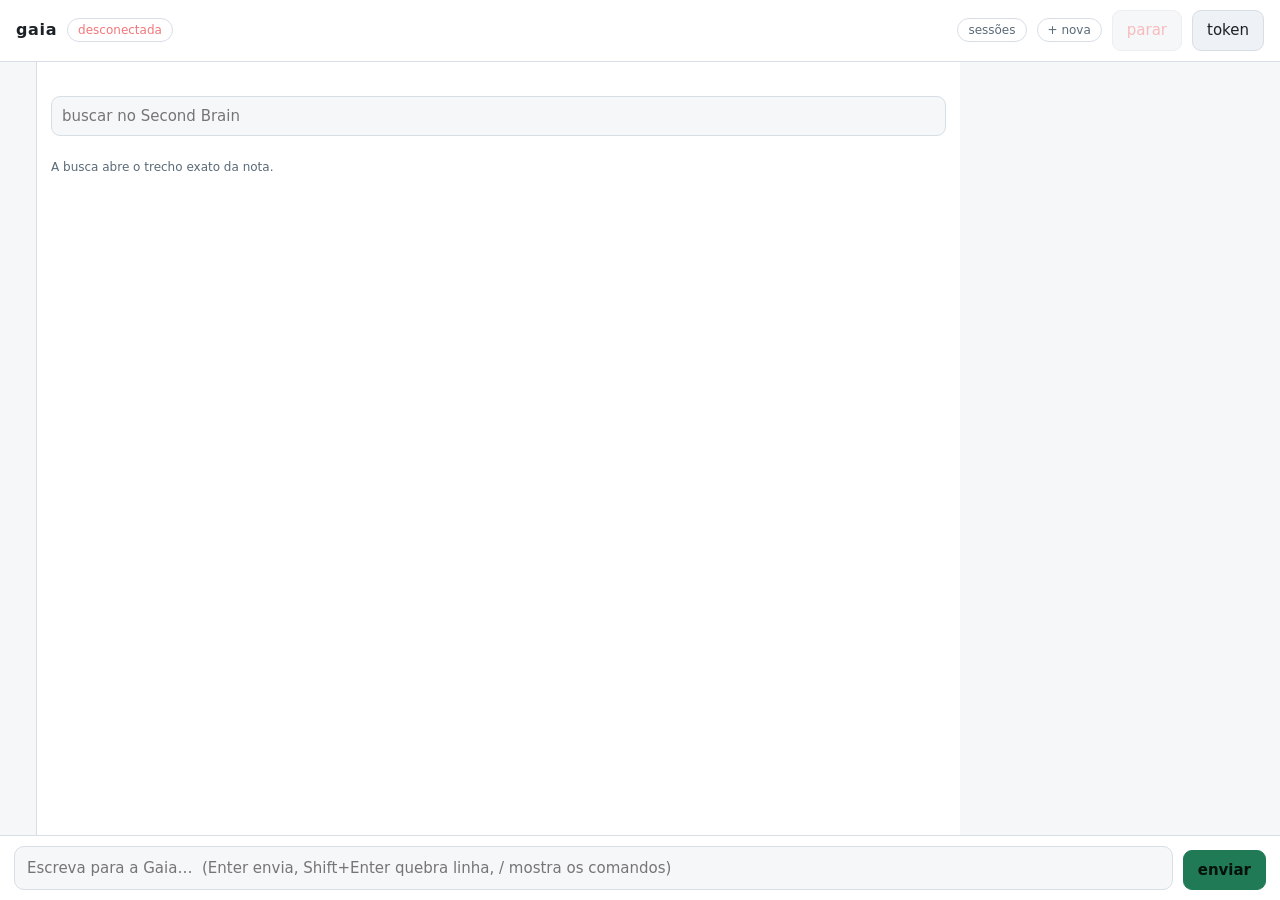
==== commit 972e4916: "Revert "feat(serve): redesign liquid glass, novo bot e automação por voz na web" This reverts commit" ====
--- a/gaia/serve/static/index.html
+++ b/gaia/serve/static/index.html
@@ -8,264 +8,348 @@
 <title>Gaia</title>
 <style>
   :root {
-    --bg: #0b0d11;
-    --bg-rgb: 11, 13, 17;
-    --panel: rgba(20, 24, 32, 0.72);
-    --panel-solid: #141820;
-    --panel2: rgba(28, 34, 46, 0.68);
-    --line: rgba(255,255,255,0.10);
-    --fg: #f0f4f9;
-    --dim: #9aa7b5;
-    --accent: #64d8a8;
-    --accent-rgb: 100, 216, 168;
-    --warn: #f2c94c;
-    --err: #ff7d7d;
-    --user: rgba(100, 216, 168, 0.18);
-    --mono: ui-monospace, SFMono-Regular, Menlo, monospace;
-    --glass-border: rgba(255,255,255,0.12);
-    --glass-bg: rgba(255,255,255,0.06);
-    --glass-shadow: 0 8px 32px rgba(0,0,0,0.35);
-    --radius: 16px;
-    --radius-sm: 10px;
-    --radius-lg: 22px;
-    --space: 8px;
+    --bg: #0f1216; --panel: #161b22; --panel2: #1c232c; --line: #2a3340;
+    --fg: #e6edf3; --dim: #8b98a5; --accent: #7cc7a0; --warn: #e3b341;
+    --err: #f2777a; --user: #2b3a4a; --mono: ui-monospace, SFMono-Regular, Menlo, monospace;
   }
   @media (prefers-color-scheme: light) {
-    :root {
-      --bg: #f5f7fa;
-      --bg-rgb: 245, 247, 250;
-      --panel: rgba(255,255,255,0.72);
-      --panel-solid: #fff;
-      --panel2: rgba(235,240,248,0.68);
-      --line: rgba(0,0,0,0.08);
-      --fg: #1b2026;
-      --dim: #5f6b78;
-      --accent: #0f9b6e;
-      --accent-rgb: 15, 155, 110;
-      --warn: #c79a00;
-      --err: #d93a3a;
-      --user: rgba(15, 155, 110, 0.14);
-      --glass-border: rgba(0,0,0,0.08);
-      --glass-bg: rgba(255,255,255,0.55);
-      --glass-shadow: 0 8px 32px rgba(0,0,0,0.10);
-    }
+    :root { --bg:#f6f7f9; --panel:#fff; --panel2:#eef1f5; --line:#d8dee6; --fg:#1b2126;
+            --dim:#5a6a78; --accent:#1f7a55; --user:#dfe9f3; }
   }
   * { box-sizing: border-box; }
   html, body { height: 100%; margin: 0; }
   body {
-    background:
-      radial-gradient(circle at 10% 20%, rgba(var(--accent-rgb), 0.12), transparent 35%),
-      radial-gradient(circle at 90% 80%, rgba(120, 160, 255, 0.10), transparent 35%),
-      var(--bg);
-    color: var(--fg);
-    font: 15px/1.55 ui-sans-serif, system-ui, -apple-system, "Segoe UI", sans-serif;
-    display: grid; grid-template-rows: auto 1fr auto; min-height: 100dvh;
-  }
-  .glass { background: var(--glass-bg); backdrop-filter: blur(18px) saturate(160%); border: 1px solid var(--glass-border); box-shadow: var(--glass-shadow); }
-  .pill { font-size: 12px; color: var(--dim); border: 1px solid var(--glass-border); border-radius: 999px; padding: 5px 12px; white-space: nowrap; background: var(--panel); }
-  .pill.ok { color: var(--accent); border-color: color-mix(in srgb, var(--accent) 40%, var(--glass-border)); }
+    background: var(--bg); color: var(--fg);
+    font: 15px/1.5 ui-sans-serif, system-ui, -apple-system, "Segoe UI", sans-serif;
+    display: grid; grid-template-rows: auto 1fr auto; height: 100dvh;
+  }
+  header {
+    display: flex; align-items: center; gap: 10px; padding: 10px 16px; flex-wrap: wrap;
+    border-bottom: 1px solid var(--line); background: var(--panel);
+  }
+  header h1 { font-size: 16px; margin: 0; letter-spacing: .04em; }
+  .pill { font-size: 12px; color: var(--dim); border: 1px solid var(--line);
+          border-radius: 999px; padding: 2px 10px; white-space: nowrap; }
+  .pill.ok { color: var(--accent); border-color: color-mix(in srgb, var(--accent) 40%, var(--line)); }
   .pill.busy { color: var(--warn); }
   .pill.off { color: var(--err); }
   .pill.mono { font-family: var(--mono); max-width: 34ch; overflow: hidden; text-overflow: ellipsis; }
   button.pill, select.pill { background: transparent; cursor: pointer; }
   button.pill:hover, select.pill:hover { color: var(--fg); border-color: var(--accent); }
   select.pill { color: var(--fg); font: inherit; font-size: 12px; }
-  button { font: inherit; border-radius: var(--radius-sm); border: 1px solid var(--glass-border); background: var(--glass-bg); color: var(--fg); padding: 8px 14px; cursor: pointer; transition: transform .08s, box-shadow .2s, background .2s; }
-  button:hover { transform: translateY(-1px); box-shadow: 0 0 0 2px color-mix(in srgb, var(--accent) 35%, transparent); }
-  button.primario { background: var(--accent); color: #06100b; border-color: transparent; font-weight: 600; }
-  button.perigo { color: var(--err); }
-  button:disabled { opacity: .5; cursor: default; transform: none; }
-  header { display: flex; align-items: center; gap: var(--space); padding: 10px 18px; flex-wrap: wrap; border-bottom: 1px solid var(--line); background: var(--glass-bg); backdrop-filter: blur(20px) saturate(160%); }
-  header h1 { font-size: 18px; margin: 0; letter-spacing: .04em; }
-  .header-group { display: flex; align-items: center; gap: var(--space); padding: 4px 6px; border-radius: var(--radius); }
   .instancia { display: inline-flex; align-items: center; gap: 6px; }
   .instancia-status:empty { display: none; }
-  #modelos-lista, #sessoes-lista, #modos-lista, #idiomas-lista, #bots-lista {
+  #modelos-lista, #sessoes-lista, #modos-lista, #idiomas-lista {
     list-style: none; margin: 0; padding: 0; max-height: 50vh; overflow-y: auto;
-  }
-  #modelos-lista li, #sessoes-lista li, #modos-lista li, #idiomas-lista li, #bots-lista li {
-    padding: 8px 10px; border-radius: var(--radius-sm); font-size: 13px; cursor: pointer;
+  }  #modelos-lista li, #sessoes-lista li, #modos-lista li, #idiomas-lista li {
+    padding: 7px 9px; border-radius: 8px; font-size: 13px; cursor: pointer;
   }
   #modelos-lista li { font-family: var(--mono); font-size: 12.5px; }
-  #modelos-lista li:hover, #sessoes-lista li:hover, #modos-lista li:hover, #idiomas-lista li:hover, #bots-lista li:hover { background: var(--panel2); }
-  #modelos-lista li.atual, #sessoes-lista li.atual, #modos-lista li.atual, #idiomas-lista li.atual, #bots-lista li.atual { color: var(--accent); font-weight: bold; }
-  #modelos-lista li.atual::before, #sessoes-lista li.atual::before, #modos-lista li.atual::before, #idiomas-lista li.atual::before, #bots-lista li.atual::before { content: "● "; }
-  #modelos-lista li:not(.atual)::before, #sessoes-lista li:not(.atual)::before, #modos-lista li:not(.atual)::before, #idiomas-lista li:not(.atual)::before, #bots-lista li:not(.atual)::before { content: "○ "; color: var(--dim); }
-  #modelos-lista p, #sessoes-lista p, #modos-lista p, #idiomas-lista p, #bots-lista p { color: var(--dim); font-size: 13px; padding: 8px 4px; }
+  #modelos-lista li:hover, #sessoes-lista li:hover, #modos-lista li:hover,
+  #idiomas-lista li:hover { background: var(--panel2); }
+  #modelos-lista li.atual, #sessoes-lista li.atual, #modos-lista li.atual,
+  #idiomas-lista li.atual { color: var(--accent); font-weight: bold; }
+  #modelos-lista li.atual::before, #sessoes-lista li.atual::before,
+  #modos-lista li.atual::before, #idiomas-lista li.atual::before { content: "● "; }
+  #modelos-lista li:not(.atual)::before, #sessoes-lista li:not(.atual)::before,
+  #modos-lista li:not(.atual)::before,
+  #idiomas-lista li:not(.atual)::before { content: "○ "; color: var(--dim); }
+  #modelos-lista p, #sessoes-lista p, #modos-lista p, #idiomas-lista p {
+    color: var(--dim); font-size: 13px; padding: 8px 4px;
+  }
   .sessao-meta { font-size: 11px; color: var(--dim); font-family: var(--mono); }
   .modo-resumo { font-size: 12px; color: var(--dim); }
-  #status { flex: 1; color: var(--dim); font-size: 13px; overflow: hidden; text-overflow: ellipsis; white-space: nowrap; min-width: 8ch; }
+  #status { flex: 1; color: var(--dim); font-size: 13px; overflow: hidden;
+            text-overflow: ellipsis; white-space: nowrap; min-width: 8ch; }
+  /* Tela propria de automacoes (`#automacoes` na URL): ocupa o lugar do
+     chat, mantendo o cabecalho com status/instancia. */
   #view-automacoes, #view-backlog {
-    overflow-y: auto; padding: 24px; display: flex; flex-direction: column; gap: 16px; align-items: stretch;
-    max-width: 900px; width: 100%; margin: 0 auto; min-height: 0;
+    overflow-y: auto; padding: 18px; display: flex; flex-direction: column;
+    gap: 12px; align-items: stretch; max-width: 900px; width: 100%; margin: 0 auto;
+    min-height: 0;
   }
   #view-automacoes[hidden], #view-backlog[hidden] { display: none; }
+  /* `hidden` sozinho nao basta: `main { display: grid }` vence a regra do UA. */
   #view-chat[hidden], footer[hidden] { display: none; }
   #view-automacoes > header.tela, #view-backlog > header.tela {
-    display: flex; align-items: center; gap: 12px; flex-wrap: wrap;
-    padding: 0 0 12px; border-bottom: 1px solid var(--line); background: none;
-  }
-  #view-automacoes h2, #view-backlog h2 { font-size: 18px; margin: 0; letter-spacing: .03em; }
-  .auto-card { border-radius: var(--radius); padding: 16px; background: var(--panel); border: 1px solid var(--glass-border); display: flex; flex-direction: column; gap: 8px; }
+    display: flex; align-items: center; gap: 10px; flex-wrap: wrap;
+    padding: 0 0 8px; border-bottom: 1px solid var(--line); background: none;
+  }
+  #view-automacoes h2, #view-backlog h2 { font-size: 15px; margin: 0; letter-spacing: .03em; }
+  .auto-card { border: 1px solid var(--line); border-radius: 12px; padding: 12px;
+               background: var(--panel); display: flex; flex-direction: column; gap: 6px; }
   .auto-card.falhou { border-color: color-mix(in srgb, var(--err) 45%, var(--line)); }
-  .auto-card .topo { display: flex; align-items: center; justify-content: space-between; gap: 10px; flex-wrap: wrap; }
-  .auto-card .nome { font-size: 15px; font-weight: 600; }
-  .auto-card .linha-meta { display: flex; flex-wrap: wrap; gap: 4px 14px; font-size: 12px; color: var(--dim); font-family: var(--mono); }
+  .auto-card .topo { display: flex; align-items: center; justify-content: space-between;
+                     gap: 10px; flex-wrap: wrap; }
+  .auto-card .nome { font-size: 14px; font-weight: 600; }
+  .auto-card .linha-meta { display: flex; flex-wrap: wrap; gap: 4px 14px;
+                           font-size: 12px; color: var(--dim); font-family: var(--mono); }
   .auto-card .ultima { font-size: 13px; }
   .auto-card .ultima.ok { color: var(--accent); }
   .auto-card .ultima.falhou { color: var(--err); }
   .auto-card .erro { font-size: 12px; color: var(--err); overflow-wrap: anywhere; }
-  .auto-card .check { display: inline-flex; align-items: center; gap: 6px; font-size: 12px; color: var(--dim); cursor: pointer; user-select: none; }
+  .auto-card .check { display: inline-flex; align-items: center; gap: 6px; font-size: 12px;
+                      color: var(--dim); cursor: pointer; user-select: none; }
   .auto-card .check input { accent-color: var(--accent); }
-  .auto-card button.rodar-agora { font-size: 11px; padding: 4px 12px; margin-left: auto; }
+  .auto-card button.rodar-agora { font-size: 11px; padding: 2px 10px; margin-left: auto; }
   .auto-card button.rodar-agora:disabled { opacity: .6; cursor: progress; }
-  #auto-rotinas { display: flex; flex-direction: column; gap: 12px; }
-  #auto-rotinas > h3 { font-size: 12px; margin: 6px 0 0; color: var(--dim); text-transform: uppercase; letter-spacing: .06em; }
+  /* Rotinas continuas: mesma lista, agrupada embaixo das automacoes. */
+  #auto-rotinas { display: flex; flex-direction: column; gap: 10px; }
+  #auto-rotinas > h3 { font-size: 12px; margin: 6px 0 0; color: var(--dim);
+                       text-transform: uppercase; letter-spacing: .06em; }
   .ligado { color: var(--accent); }
-  main { display: grid; grid-template-columns: 84px minmax(0, 1fr) 320px; min-height: 0; gap: var(--space); padding: var(--space); }
-  @media (max-width: 820px) { main { grid-template-columns: 64px minmax(0, 1fr); } aside { display: none; } }
-  #rail-bots { display: flex; flex-direction: column; gap: 10px; padding: 14px 8px; overflow-y: auto; min-width: 0; }
+  main { display: grid; grid-template-columns: auto minmax(0, 1fr) 320px; min-height: 0; }
+  @media (max-width: 820px) {
+    main { grid-template-columns: auto minmax(0, 1fr); }
+    aside { display: none; }
+  }
+  /* Rail dos bots: inicial em circulo + nome completo (o id so no tooltip).
+     Clicar navega pelo hash (`#b/<id>`), entao F5 e o voltar continuam. */
+  #rail-bots { border-right: 1px solid var(--line); background: var(--panel);
+               display: flex; flex-direction: column; gap: 6px; padding: 10px 6px;
+               overflow-y: auto; min-width: 0; }
   #rail-bots[hidden] { display: none; }
-  #rail-bots button.bot { display: flex; flex-direction: column; align-items: center; gap: 6px; padding: 8px 6px; border: 1px solid transparent; background: none; color: var(--dim); border-radius: var(--radius); cursor: pointer; text-align: center; font: inherit; font-size: 11px; }
-  #rail-bots button.bot:hover { background: var(--glass-bg); border-color: var(--glass-border); color: var(--fg); }
-  #rail-bots button.bot.atual { color: var(--fg); background: var(--glass-bg); border-color: var(--accent); box-shadow: 0 0 18px color-mix(in srgb, var(--accent) 25%, transparent); }
+  #rail-bots button.bot {
+    display: flex; align-items: center; gap: 8px; padding: 6px 8px; border: 1px solid transparent;
+    background: none; color: var(--dim); border-radius: 10px; cursor: pointer; text-align: left;
+    font: inherit; font-size: 12.5px; white-space: nowrap; max-width: 16ch;
+  }
+  #rail-bots button.bot:hover { border-color: var(--line); color: var(--fg); }
+  #rail-bots button.bot.atual { color: var(--fg); border-color: var(--accent);
+                                background: var(--panel2); }
   #rail-bots button.bot.indisponivel { opacity: .45; cursor: not-allowed; }
-  #rail-bots .inicial { flex-shrink: 0; width: 44px; height: 44px; border-radius: 14px; display: inline-flex; align-items: center; justify-content: center; background: var(--panel); border: 1px solid var(--glass-border); font-weight: 700; font-size: 13px; }
-  #rail-bots button.bot.atual .inicial { background: var(--accent); color: #06100b; border-color: var(--accent); }
-  #rail-bots .nome-bot { overflow: hidden; text-overflow: ellipsis; max-width: 100%; }
-  #rail-bots .sinal { display: inline-flex; align-items: center; gap: 4px; position: absolute; top: 4px; right: 4px; }
-  #rail-bots button.bot { position: relative; }
-  #rail-bots .rodando { width: 7px; height: 7px; border-radius: 999px; background: var(--warn); animation: pulso 1.2s ease-in-out infinite; }
-  #rail-bots .badge { font-size: 10.5px; font-family: var(--mono); background: var(--err); color: #16060a; border-radius: 999px; padding: 0 6px; min-width: 16px; text-align: center; }
-  .atividade { border-radius: var(--radius); padding: 12px 14px; background: var(--panel); border: 1px solid var(--glass-border); display: flex; flex-direction: column; gap: 8px; }
+  #rail-bots .inicial {
+    flex-shrink: 0; width: 26px; height: 26px; border-radius: 999px; display: inline-flex;
+    align-items: center; justify-content: center; background: var(--panel2);
+    border: 1px solid var(--line); font-weight: 600; font-size: 12px;
+  }
+  #rail-bots button.bot.atual .inicial { background: var(--accent); color: #06110b;
+                                        border-color: var(--accent); }
+  #rail-bots .nome-bot { overflow: hidden; text-overflow: ellipsis; }
+  /* Indicador de "rodando" e badge de nao-lido (o nome nao pode ser cortado). */
+  #rail-bots .sinal { margin-left: auto; display: inline-flex; align-items: center; gap: 4px; }
+  #rail-bots .rodando { width: 7px; height: 7px; border-radius: 999px; background: var(--warn);
+                        animation: pulso 1.2s ease-in-out infinite; }
+  #rail-bots .badge { font-size: 10.5px; font-family: var(--mono); background: var(--err);
+                      color: #16060a; border-radius: 999px; padding: 0 6px; min-width: 16px;
+                      text-align: center; }
+  /* Feed de atividade: cartao do aside, recolhido por padrao. */
+  .atividade { border: 1px solid var(--line); border-radius: 12px; padding: 10px 12px;
+               background: var(--bg); display: flex; flex-direction: column; gap: 8px; }
   .atividade .topo { display: flex; align-items: center; gap: 8px; cursor: pointer; }
   .atividade .topo .nome { font-size: 13px; font-weight: 600; }
-  .atividade ul { list-style: none; margin: 0; padding: 0; display: flex; flex-direction: column; gap: 6px; max-height: 32vh; overflow-y: auto; }
+  .atividade ul { list-style: none; margin: 0; padding: 0; display: flex; flex-direction: column;
+                  gap: 6px; max-height: 32vh; overflow-y: auto; }
   .atividade li { font-size: 12px; border-left: 2px solid var(--line); padding-left: 8px; }
   .atividade li .quando { color: var(--dim); font-family: var(--mono); font-size: 10.5px; }
   .atividade li .texto { white-space: pre-wrap; overflow-wrap: anywhere; }
-  #chat { overflow-y: auto; padding: 24px; display: flex; flex-direction: column; gap: 16px; }
-  aside { border-radius: var(--radius); overflow-y: auto; padding: 18px; display: flex; flex-direction: column; gap: 14px; }
-  .cartao-motor { border-radius: var(--radius); padding: 14px; background: var(--panel); border: 1px solid var(--glass-border); display: flex; flex-direction: column; gap: 6px; }
+  #chat { overflow-y: auto; padding: 18px 18px 8px; display: flex; flex-direction: column; gap: 12px; }
+  aside { border-left: 1px solid var(--line); background: var(--panel); overflow-y: auto;
+          padding: 14px; display: flex; flex-direction: column; gap: 10px; }
+  .cartao-motor { border: 1px solid var(--line); border-radius: 10px; padding: 10px;
+                  background: var(--bg); display: flex; flex-direction: column; gap: 4px; }
   .cartao-motor .linha-info { display: flex; justify-content: space-between; gap: 8px; font-size: 12px; }
-  .cartao-motor .linha-info span:last-child { font-family: var(--mono); text-align: right; overflow: hidden; text-overflow: ellipsis; white-space: nowrap; }
-  .msg { max-width: 78ch; padding: 14px 16px; border-radius: var(--radius-lg); white-space: pre-wrap; overflow-wrap: anywhere; border: 1px solid var(--glass-border); }
-  .msg.user { align-self: flex-end; background: var(--user); border-color: color-mix(in srgb, var(--accent) 25%, transparent); }
-  .msg.say { background: var(--panel); }
+  .cartao-motor .linha-info span:last-child { font-family: var(--mono); text-align: right;
+                                              overflow: hidden; text-overflow: ellipsis; white-space: nowrap; }
+  .msg { max-width: 78ch; padding: 10px 12px; border-radius: 12px; background: var(--panel);
+         border: 1px solid var(--line); white-space: pre-wrap; overflow-wrap: anywhere; }
+  .msg.user { align-self: flex-end; background: var(--user); }
+  .msg.say { border-left: 3px solid var(--accent); }
   .msg .title { font-size: 12px; color: var(--dim); margin-bottom: 4px; text-transform: uppercase; letter-spacing: .05em; }
   .msg code { font-family: var(--mono); font-size: 13px; background: var(--panel2); padding: 1px 5px; border-radius: 5px; }
   .msg pre { font-family: var(--mono); font-size: 13px; background: var(--panel2); padding: 8px; border-radius: 8px; overflow-x: auto; }
-  .msg .zh { display: block; margin-top: 6px; font-size: 13px; color: var(--dim); border-top: 1px dashed var(--line); padding-top: 5px; }
+  .msg .zh { display: block; margin-top: 6px; font-size: 13px; color: var(--dim);
+             border-top: 1px dashed var(--line); padding-top: 5px; }
   .msg .zh b { color: var(--accent); font-weight: 600; }
-  .notice { font-size: 13px; padding: 8px 12px; border-radius: var(--radius-sm); border: 1px solid var(--glass-border); color: var(--dim); align-self: flex-start; max-width: 78ch; white-space: pre-wrap; }
+  .notice { font-size: 13px; padding: 6px 10px; border-radius: 8px; border: 1px solid var(--line);
+            color: var(--dim); align-self: flex-start; max-width: 78ch; white-space: pre-wrap; }
   .notice.warning { color: var(--warn); }
   .notice.error { color: var(--err); }
   .notice.success { color: var(--accent); }
   .tools { display: flex; flex-wrap: wrap; gap: 6px; }
-  .tool { font-size: 12px; font-family: var(--mono); padding: 3px 8px; border-radius: 999px; border: 1px solid var(--line); color: var(--dim); max-width: 100%; overflow: hidden; text-overflow: ellipsis; white-space: nowrap; }
+  .tool { font-size: 12px; font-family: var(--mono); padding: 3px 8px; border-radius: 999px;
+          border: 1px solid var(--line); color: var(--dim); max-width: 100%; overflow: hidden;
+          text-overflow: ellipsis; white-space: nowrap; }
   .tool.running { color: var(--warn); border-color: color-mix(in srgb, var(--warn) 40%, var(--line)); }
   .tool.ok { color: var(--accent); }
   .tool.error { color: var(--err); }
   details.reasoning { font-size: 13px; color: var(--dim); max-width: 78ch; }
   details.reasoning summary { cursor: pointer; }
-  .permission { border: 1px solid var(--warn); border-radius: var(--radius); padding: 14px; background: var(--panel2); max-width: 78ch; }
-  .permission .recursos { font-family: var(--mono); font-size: 12px; color: var(--dim); margin: 6px 0 10px; overflow-wrap: anywhere; }
+  .permission { border: 1px solid var(--warn); border-radius: 12px; padding: 12px;
+                background: var(--panel2); max-width: 78ch; }
+  .permission .recursos { font-family: var(--mono); font-size: 12px; color: var(--dim);
+                          margin: 6px 0 10px; overflow-wrap: anywhere; }
   .permission .acoes { display: flex; gap: 8px; flex-wrap: wrap; }
-  footer { border-top: 1px solid var(--line); padding: 12px 18px; background: var(--glass-bg); backdrop-filter: blur(20px) saturate(160%); }
-  .composer { display: flex; gap: 12px; align-items: flex-end; }
-  textarea { flex: 1; resize: none; min-height: 48px; max-height: 40vh; padding: 12px 14px; border-radius: var(--radius); border: 1px solid var(--glass-border); background: var(--glass-bg); color: var(--fg); font: inherit; }
-  textarea:focus, input:focus { outline: none; box-shadow: 0 0 0 2px color-mix(in srgb, var(--accent) 35%, transparent); }
+  footer { border-top: 1px solid var(--line); background: var(--panel); padding: 10px 14px; }
+  .composer { display: flex; gap: 10px; align-items: flex-end; }
+  textarea {
+    flex: 1; resize: none; min-height: 44px; max-height: 40vh; padding: 10px 12px;
+    border-radius: 10px; border: 1px solid var(--line); background: var(--bg); color: var(--fg);
+    font: inherit;
+  }
+  textarea:focus, input:focus { outline: 2px solid color-mix(in srgb, var(--accent) 50%, transparent); outline-offset: 1px; }
+  button {
+    font: inherit; border-radius: 9px; border: 1px solid var(--line); background: var(--panel2);
+    color: var(--fg); padding: 8px 14px; cursor: pointer;
+  }
+  button:hover { border-color: var(--accent); }
+  button.primario { background: var(--accent); color: #06110b; border-color: var(--accent); font-weight: 600; }
+  button.perigo { color: var(--err); }
+  button:disabled { opacity: .5; cursor: default; }
+  .dica { font-size: 12px; color: var(--dim); }
   #busca { display: flex; gap: 8px; }
-  #busca input { flex: 1; padding: 8px 10px; border-radius: var(--radius-sm); border: 1px solid var(--glass-border); background: var(--glass-bg); color: var(--fg); font: inherit; }
+  #busca input { flex: 1; padding: 8px 10px; border-radius: 9px; border: 1px solid var(--line);
+                 background: var(--bg); color: var(--fg); font: inherit; }
   #resultados { display: flex; flex-direction: column; gap: 8px; }
-  .hit { border: 1px solid var(--line); border-radius: var(--radius); padding: 8px 10px; background: var(--bg); cursor: pointer; }
+  .hit { border: 1px solid var(--line); border-radius: 10px; padding: 8px 10px; background: var(--bg);
+         cursor: pointer; }
   .hit h3 { font-size: 13px; margin: 0 0 2px; }
   .hit .meta { font-size: 11px; color: var(--dim); }
-  .hit p { font-size: 12px; color: var(--dim); margin: 6px 0 0; white-space: pre-wrap; overflow-wrap: anywhere; display: none; }
+  .hit p { font-size: 12px; color: var(--dim); margin: 6px 0 0; white-space: pre-wrap;
+           overflow-wrap: anywhere; display: none; }
   .hit.aberto p { display: block; }
-  dialog { border: 1px solid var(--glass-border); border-radius: var(--radius); background: var(--panel); color: var(--fg); padding: 24px; max-width: 480px; width: calc(100% - 40px); box-shadow: var(--glass-shadow); backdrop-filter: blur(24px) saturate(160%); }
-  dialog::backdrop { background: rgba(0,0,0,.6); backdrop-filter: blur(4px); }
-  dialog h2 { margin: 0 0 6px; font-size: 18px; }
+  dialog { border: 1px solid var(--line); border-radius: 14px; background: var(--panel); color: var(--fg);
+           padding: 20px; max-width: 480px; width: calc(100% - 40px); }
+  dialog::backdrop { background: rgba(0,0,0,.6); }
+  dialog h2 { margin: 0 0 6px; font-size: 16px; }
   dialog p { color: var(--dim); font-size: 13px; margin: 0 0 12px; }
-  dialog input:not([type=checkbox]), dialog select, dialog textarea { width: 100%; padding: 10px 12px; border-radius: var(--radius-sm); border: 1px solid var(--glass-border); background: var(--glass-bg); color: var(--fg); font: var(--mono); margin-bottom: 12px; }
-  dialog label.check { display: flex; gap: 8px; align-items: flex-start; font-size: 13px; color: var(--dim); margin-bottom: 12px; cursor: pointer; }
+  dialog input:not([type=checkbox]) { width: 100%; padding: 9px 11px; border-radius: 9px; border: 1px solid var(--line);
+                 background: var(--bg); color: var(--fg); font: var(--mono); margin-bottom: 12px; }
+  dialog label.check { display: flex; gap: 8px; align-items: flex-start; font-size: 13px;
+                       color: var(--dim); margin-bottom: 12px; cursor: pointer; }
   dialog label.check input { margin-top: 3px; }
   .linha { display: flex; gap: 8px; justify-content: flex-end; }
-  #comandos { position: absolute; left: 18px; right: 18px; bottom: 100%; margin-bottom: 8px; max-height: 40vh; overflow-y: auto; background: var(--panel); border: 1px solid var(--glass-border); border-radius: var(--radius); padding: 6px; box-shadow: var(--glass-shadow); z-index: 20; }
+  /* Paleta de comandos: aparece acima do composer quando a entrada comeca
+     com "/", filtra enquanto se digita e completa com Tab/Enter. */
+  #comandos {
+    position: absolute; left: 14px; right: 14px; bottom: 100%; margin-bottom: 6px;
+    max-height: 40vh; overflow-y: auto; background: var(--panel);
+    border: 1px solid var(--line); border-radius: 12px; padding: 6px;
+    box-shadow: 0 12px 32px rgba(0, 0, 0, .35); z-index: 20;
+  }
   #comandos[hidden] { display: none; }
   #comandos ul { list-style: none; margin: 0; padding: 0; }
-  #comandos li { display: flex; gap: 10px; align-items: baseline; padding: 6px 8px; border-radius: var(--radius-sm); cursor: pointer; font-size: 13px; }
+  #comandos li {
+    display: flex; gap: 10px; align-items: baseline; padding: 6px 8px;
+    border-radius: 8px; cursor: pointer; font-size: 13px;
+  }
   #comandos li.ativo, #comandos li:hover { background: var(--panel2); }
-  #comandos li .uso { font-family: var(--mono); font-size: 12.5px; color: var(--accent); white-space: nowrap; }
-  #comandos li .desc { color: var(--dim); overflow: hidden; text-overflow: ellipsis; white-space: nowrap; }
+  #comandos li .uso { font-family: var(--mono); font-size: 12.5px; color: var(--accent);
+                      white-space: nowrap; }
+  #comandos li .desc { color: var(--dim); overflow: hidden; text-overflow: ellipsis;
+                       white-space: nowrap; }
   #comandos .vazio { color: var(--dim); font-size: 13px; padding: 8px; }
-  .auto { border: 1px solid var(--line); border-radius: var(--radius-sm); padding: 8px 10px; background: var(--bg); }
+  footer { position: relative; }
+  /* Automações: cartões da tela própria (mesmo JSON de /automations). */
+  .auto { border: 1px solid var(--line); border-radius: 10px; padding: 8px 10px;
+          background: var(--bg); }
   .auto .auto-topo { display: flex; justify-content: space-between; gap: 8px; align-items: baseline; }
   .auto .auto-nome { font-size: 13px; font-weight: 600; }
-  .auto .auto-meta { font-size: 11px; color: var(--dim); font-family: var(--mono); margin-top: 3px; overflow-wrap: anywhere; }
-  .auto .auto-erro { font-size: 12px; color: var(--err); margin-top: 4px; overflow-wrap: anywhere; }
-  .backlog-card { border-radius: var(--radius); padding: 16px; background: var(--panel); border: 1px solid var(--glass-border); display: flex; flex-direction: column; gap: 10px; }
+  .auto .auto-meta { font-size: 11px; color: var(--dim); font-family: var(--mono);
+                     margin-top: 3px; overflow-wrap: anywhere; }
+  .auto .auto-erro { font-size: 12px; color: var(--err); margin-top: 4px;
+                     overflow-wrap: anywhere; }
+  /* Backlog: card abaixo das automacoes, com um collapsible por projeto. */
+  .backlog-card { border: 1px solid var(--line); border-radius: 12px; padding: 12px;
+                  background: var(--panel); display: flex; flex-direction: column; gap: 8px; }
   .backlog-card .topo { display: flex; align-items: center; gap: 8px; flex-wrap: wrap; }
-  .backlog-card button.topo.abrir { flex: 1; min-width: 0; display: flex; align-items: center; gap: 8px; padding: 0; background: none; border: 0; border-radius: 0; color: var(--fg); font: inherit; text-align: left; cursor: pointer; }
+  /* O cabecalho e um botao (abre a tela `#backlog`), mas parece texto + seta. */
+  .backlog-card button.topo.abrir {
+    flex: 1; min-width: 0; display: flex; align-items: center; gap: 8px; padding: 0;
+    background: none; border: 0; border-radius: 0; color: var(--fg); font: inherit;
+    text-align: left; cursor: pointer;
+  }
   .backlog-card button.topo.abrir:hover { color: var(--fg); }
   .backlog-card button.topo.abrir .seta { color: var(--dim); font-size: 12px; }
   .backlog-card button.topo.abrir .dica { color: var(--dim); font-size: 12px; }
+  /* Aside estreito: o resumo pode quebrar em duas linhas em vez de virar
+     reticencias, e o nome do repo sai (fica no title do summary). */
   aside .backlog-card button.topo.abrir { flex-wrap: wrap; }
   aside .backlog-card details.projeto .repo { display: none; }
   aside .backlog-card .topo { gap: 6px; }
-  .backlog-card .nome { font-size: 15px; font-weight: 600; }
+  .backlog-card .nome { font-size: 14px; font-weight: 600; }
   .backlog-card .topo .pill { margin-left: auto; flex-shrink: 0; }
   .backlog-card .topo button.pill { margin-left: 0; }
-  .backlog-card details.projeto { border: 1px solid var(--line); border-radius: var(--radius-sm); background: var(--bg); }
-  .backlog-card details.projeto > summary { display: flex; align-items: center; gap: 8px; padding: 7px 10px; cursor: pointer; list-style: none; font-size: 13px; font-weight: 600; }
+  .backlog-card details.projeto {
+    border: 1px solid var(--line); border-radius: 10px; background: var(--bg);
+  }
+  .backlog-card details.projeto > summary {
+    display: flex; align-items: center; gap: 8px; padding: 7px 10px;
+    cursor: pointer; list-style: none; font-size: 13px; font-weight: 600;
+  }
   .backlog-card details.projeto > summary::-webkit-details-marker { display: none; }
   .backlog-card details.projeto > summary::before { content: "▸"; color: var(--dim); }
   .backlog-card details.projeto[open] > summary::before { content: "▾"; }
-  .backlog-card details.projeto .repo { font-family: var(--mono); font-size: 11px; color: var(--dim); font-weight: 400; overflow: hidden; text-overflow: ellipsis; white-space: nowrap; min-width: 0; }
+  .backlog-card details.projeto .repo { font-family: var(--mono); font-size: 11px;
+                                        color: var(--dim); font-weight: 400;
+                                        overflow: hidden; text-overflow: ellipsis;
+                                        white-space: nowrap; min-width: 0; }
+  /* Projeto sem mapeamento em [backlog.repos]: o despacho recusa ate definir. */
   .backlog-card details.projeto .repo.falta { color: var(--err); }
-  .backlog-card details.projeto > summary > .titulo { flex: 0 1 auto; min-width: 0; overflow: hidden; text-overflow: ellipsis; white-space: nowrap; }
-  .backlog-card .contagem { margin-left: auto; min-width: 0; display: flex; gap: 8px; overflow: hidden; white-space: nowrap; font-family: var(--mono); font-size: 11px; }
+  .backlog-card details.projeto > summary > .titulo {
+    flex: 0 1 auto; min-width: 0; overflow: hidden; text-overflow: ellipsis;
+    white-space: nowrap;
+  }
+  .backlog-card .contagem { margin-left: auto; min-width: 0; display: flex; gap: 8px;
+                             overflow: hidden; white-space: nowrap;
+                             font-family: var(--mono); font-size: 11px; }
   .backlog-card .contagem .erro-contagem { color: var(--err); }
-  .backlog-card ul { list-style: none; margin: 0; padding: 4px 10px 10px; display: flex; flex-direction: column; gap: 6px; }
-  .backlog-card li { display: flex; flex-wrap: wrap; align-items: center; gap: 4px 8px; font-size: 13px; padding: 6px 8px; border-radius: var(--radius-sm); background: var(--panel); }
+  .backlog-card ul { list-style: none; margin: 0; padding: 4px 10px 10px; display: flex;
+                     flex-direction: column; gap: 6px; }
+  /* `flex-wrap` + base em `ch`: no aside (320px) o texto desce para a linha de
+     baixo em vez de quebrar uma palavra por linha. */
+  .backlog-card li { display: flex; flex-wrap: wrap; align-items: center; gap: 4px 8px;
+                     font-size: 13px; padding: 6px 8px; border-radius: 8px;
+                     background: var(--panel); }
   .backlog-card li .texto { flex: 1 1 100%; min-width: 0; overflow-wrap: anywhere; }
-  .backlog-card li .texto small { display: block; color: var(--dim); font-size: 11px; font-family: var(--mono); margin-top: 2px; }
-  .backlog-card li .meta { display: flex; align-items: center; gap: 6px; flex-wrap: wrap; flex: 1 1 auto; min-width: 0; }
+  .backlog-card li .texto small { display: block; color: var(--dim); font-size: 11px;
+                                  font-family: var(--mono); margin-top: 2px; }
+  .backlog-card li .meta { display: flex; align-items: center; gap: 6px; flex-wrap: wrap;
+                           flex: 1 1 auto; min-width: 0; }
   .backlog-card li .meta .erro { flex: 1 1 100%; order: 3; }
-  .backlog-card li .acoes { display: flex; gap: 6px; align-items: center; flex-shrink: 0; margin-left: auto; order: 2; }
-  .backlog-card li button { padding: 3px 10px; font-size: 11px; }
+  .backlog-card li .acoes { display: flex; gap: 6px; align-items: center; flex-shrink: 0;
+                            margin-left: auto; order: 2; }
+  .backlog-card li button { padding: 2px 10px; font-size: 11px; }
   .backlog-card li .pr { font-size: 11px; color: var(--accent); }
-  .backlog-card li .erro { color: var(--err); font-size: 11px; overflow-wrap: anywhere; display: block; }
-  .backlog-card.recolhido { padding: 12px 16px; }
+  .backlog-card li .erro { color: var(--err); font-size: 11px; overflow-wrap: anywhere;
+                           display: block; }
+  .backlog-card.recolhido { padding: 9px 12px; }
+  /* Na tela propria (#backlog) o corpo nao e um cartao: ja esta dentro de uma
+     view com padding e cada projeto tem a sua borda. */
   .backlog-card.backlog-tela { border: 0; padding: 0; background: none; }
   .backlog-card .novo { display: flex; gap: 6px; flex-wrap: wrap; align-items: center; }
+  /* Aside estreito: o campo ocupa a linha toda; seletor e botao dividem a de
+     baixo, sem cortar o "adicionar" na borda. */
   aside .backlog-card .novo input { order: -1; flex: 1 1 100%; }
   aside .backlog-card .novo select { flex: 1 1 auto; min-width: 0; }
-  .backlog-card .novo select { padding: 5px 8px; border-radius: var(--radius-sm); border: 1px solid var(--glass-border); background: var(--glass-bg); color: var(--fg); font: inherit; font-size: 12px; }
-  .backlog-card .novo input { flex: 1 1 10ch; min-width: 0; padding: 6px 9px; border-radius: var(--radius-sm); border: 1px solid var(--glass-border); background: var(--glass-bg); color: var(--fg); font: inherit; font-size: 12.5px; }
+  .backlog-card .novo select { padding: 5px 8px; border-radius: 8px; border: 1px solid var(--line);
+                               background: var(--bg); color: var(--fg); font: inherit; font-size: 12px; }
+  .backlog-card .novo input { flex: 1 1 10ch; min-width: 0; padding: 6px 9px; border-radius: 8px;
+                              border: 1px solid var(--line); background: var(--bg); color: var(--fg);
+                              font: inherit; font-size: 12.5px; }
   .backlog-card .novo input.repo-entrada { font-family: var(--mono); font-size: 12px; }
   .backlog-card .vazio { font-size: 12px; color: var(--dim); }
-  .tag { font-size: 11px; border-radius: 999px; padding: 2px 10px; white-space: nowrap; border: 1px solid var(--line); color: var(--dim); background: var(--glass-bg); }
+  .tag { font-size: 11px; border-radius: 999px; padding: 1px 8px; white-space: nowrap;
+         border: 1px solid var(--line); color: var(--dim); }
   .tag.ok { color: var(--accent); border-color: color-mix(in srgb, var(--accent) 40%, var(--line)); }
   .tag.warn { color: var(--warn); border-color: color-mix(in srgb, var(--warn) 40%, var(--line)); }
   .tag.err { color: var(--err); border-color: color-mix(in srgb, var(--err) 40%, var(--line)); }
+  /* Modo voz: o botao e o sinal de estado (ouvindo/transcrito/falando/mudo). */
   button.pill.voz.ok { border-color: color-mix(in srgb, var(--accent) 55%, var(--line)); }
-  button.pill.voz.ouvindo { color: var(--accent); border-color: var(--accent); animation: pulso 1.6s ease-in-out infinite; }
+  button.pill.voz.ouvindo {
+    color: var(--accent); border-color: var(--accent);
+    animation: pulso 1.6s ease-in-out infinite;
+  }
   button.pill.voz.falando { color: var(--warn); border-color: var(--warn); }
   button.pill.voz.silenciado { color: var(--err); border-color: var(--err); }
   @keyframes pulso { 50% { opacity: .55; } }
-  @media (prefers-reduced-motion: reduce) { button.pill.voz.ouvindo { animation: none; } }
-  #add-bot { width: 44px; height: 44px; border-radius: 14px; margin: auto auto 0 auto; display: flex; align-items: center; justify-content: center; font-size: 22px; color: var(--dim); background: var(--glass-bg); border: 1px dashed var(--glass-border); cursor: pointer; }
-  #add-bot:hover { color: var(--fg); border-color: var(--accent); }
-  #nova-automacao { display: flex; flex-direction: column; gap: 8px; margin-bottom: 8px; }
-  #nova-automacao .linha { display: flex; gap: 8px; }
-  #nova-automacao input { flex: 1; padding: 10px 12px; border-radius: var(--radius); border: 1px solid var(--glass-border); background: var(--glass-bg); color: var(--fg); font: inherit; }
-  .fab { position: fixed; bottom: 92px; right: 24px; width: 52px; height: 52px; border-radius: 50%; background: var(--accent); color: #06100b; border: none; font-size: 24px; display: flex; align-items: center; justify-content: center; box-shadow: 0 6px 20px rgba(0,0,0,0.25); cursor: pointer; }
-  .fab:hover { transform: translateY(-2px); }
+  @media (prefers-reduced-motion: reduce) {
+    button.pill.voz.ouvindo { animation: none; }
+  }
 </style>
 </head>
-<body class="glass">
-<header class="glass">
+<body>
+<header>
   <h1>gaia</h1>
   <span id="conexao" class="pill off">desconectada</span>
   <span id="slot-instancia"></span>
@@ -274,23 +358,33 @@
   <span id="provedor" class="pill" title="provedor ativo" hidden></span>
   <span id="chave" class="pill mono" title="chave mascarada; nunca aparece inteira" hidden></span>
   <span id="status"></span>
-  <button id="btn-automacoes" class="pill" type="button" title="estado das automações: próxima execução, atrasos e última rodada" hidden>automações</button>
-  <button id="btn-backlog" class="pill" type="button" title="backlog dos projetos: itens da Agenda, status e o que já virou PR" hidden>backlog</button>
+  <button id="btn-automacoes" class="pill" type="button"
+          title="estado das automações: próxima execução, atrasos e última rodada" hidden>automações</button>
+  <button id="btn-backlog" class="pill" type="button"
+          title="backlog dos projetos: itens da Agenda, status e o que já virou PR" hidden>backlog</button>
   <button id="btn-sessoes" class="pill" type="button" title="abrir uma conversa anterior">sessões</button>
   <button id="btn-nova" class="pill" type="button" title="comecar uma conversa nova">+ nova</button>
-  <button id="btn-idiomas" class="pill" type="button" title="idiomas do eco: escolher o idioma da tradução de cada mensagem" hidden>idiomas</button>
-  <button id="btn-voz" class="pill voz" type="button" title="modo voz: fala com a Gaia pelo microfone deste servidor" hidden>🎙 voz</button>
+  <button id="btn-idiomas" class="pill" type="button"
+          title="idiomas do eco: escolher o idioma da tradução de cada mensagem" hidden>idiomas</button>
+  <button id="btn-voz" class="pill voz" type="button"
+          title="modo voz: fala com a Gaia pelo microfone deste servidor" hidden>🎙 voz</button>
   <button id="abortar" class="perigo" title="encerra o turno atual" disabled>parar</button>
   <button id="trocar-token" title="trocar o token / sair">token</button>
 </header>
 
 <main id="view-chat">
+  <!-- Rail dos bots: montado a partir de `GET /bots` (nunca lista fixa). O
+       clique navega por `#b/<id>`; o nome completo e o que define o bot. -->
   <nav id="rail-bots" aria-label="bots" hidden></nav>
   <section id="chat" aria-live="polite"></section>
-  <aside class="glass">
+  <aside>
     <div id="motor"></div>
     <div id="automacoes"></div>
+    <!-- Feed de atividade dos bots (resultado de segundo plano e recados).
+         Recolhido por padrao; o badge do rail e que chama atencao. -->
     <div id="bot-atividade" hidden></div>
+    <!-- Backlog: paginas da Agenda + itens do chat, despachados ao pi (PR).
+         O card em si e montado por `backlogCard()` (o mesmo da tela). -->
     <div id="backlog-card" hidden></div>
     <div id="busca">
       <input id="q" type="search" placeholder="buscar no Second Brain" autocomplete="off">
@@ -300,6 +394,8 @@
   </aside>
 </main>
 
+<!-- Tela propria da agenda (botao "automacoes" do header). Nao e dialog:
+     tem URL (#automacoes), sobrevive ao F5 e o voltar do navegador funciona. -->
 <section id="view-automacoes" hidden aria-label="Automações e proatividade">
   <header class="tela">
     <h2>Automações</h2>
@@ -308,27 +404,26 @@
     <button id="auto-atualizar" class="pill" type="button" title="consultar de novo">atualizar</button>
     <button id="btn-chat" class="pill" type="button" title="voltar para a conversa">voltar ao chat</button>
   </header>
-  <div id="nova-automacao" hidden>
-    <div class="linha">
-      <input id="auto-nova-texto" type="text" placeholder="toda sexta as 9h me lembre de estudar…" aria-label="Nova automação">
-      <button id="auto-nova-voz" class="pill" type="button" title="gravar instrução de voz">🎙</button>
-      <button id="auto-nova-enviar" class="primario" type="button">criar</button>
-    </div>
-    <span id="auto-nova-status" class="dica"></span>
-  </div>
   <div id="auto-proativo" class="auto-card"></div>
   <div id="auto-lista"></div>
+  <!-- Rotinas continuas: sem horario declarado (boot/laco/evento/varredura).
+       Mesmo cartao das automacoes; o gatilho vem do servidor. -->
   <div id="auto-rotinas"></div>
-  <button id="fab-nova-automacao" class="fab" title="criar automação">+</button>
 </section>
 
+<!-- Tela propria do backlog (botao "backlog" do header). Como a de
+     automacoes: nao e dialog, o hash `#backlog` e a fonte de verdade (F5 e o
+     voltar do navegador continuam nela). O corpo e o MESMO do card do aside
+     (`backlogCorpo`), so que aqui sem cabecalho recolhivel. -->
 <section id="view-backlog" hidden aria-label="Backlog dos projetos">
   <header class="tela">
     <h2>Backlog</h2>
     <span id="backlog-resumo" class="dica"></span>
     <span class="dica" style="flex:1"></span>
-    <button id="backlog-atualizar" class="pill" type="button" title="consultar as páginas de backlog na Agenda e atualizar a lista">atualizar</button>
-    <button id="backlog-chat" class="pill" type="button" title="voltar para a conversa">voltar ao chat</button>
+    <button id="backlog-atualizar" class="pill" type="button"
+            title="consultar as páginas de backlog na Agenda e atualizar a lista">atualizar</button>
+    <button id="backlog-chat" class="pill" type="button"
+            title="voltar para a conversa">voltar ao chat</button>
   </header>
   <div id="backlog-tela"></div>
 </section>
@@ -344,11 +439,13 @@
 <dialog id="login">
   <form method="dialog">
     <h2>Token do servidor</h2>
-    <p>É o <code>GAIA_SERVE_TOKEN</code> desta instância. Ele é trocado por uma sessão (cookie <code>HttpOnly</code>) e vai no cabeçalho uma única vez, nunca na URL.</p>
+    <p>É o <code>GAIA_SERVE_TOKEN</code> desta instância. Ele é trocado por uma sessão
+      (cookie <code>HttpOnly</code>) e vai no cabeçalho uma única vez, nunca na URL.</p>
     <input id="token" type="password" autocomplete="off" spellcheck="false" placeholder="cole o token aqui">
     <label class="check">
       <input id="lembrar" type="checkbox">
-      <span>lembrar o token neste navegador (refaz a sessão sozinho quando ela vencer; desmarcado, nada do token fica guardado)</span>
+      <span>lembrar o token neste navegador (refaz a sessão sozinho quando ela
+        vencer; desmarcado, nada do token fica guardado)</span>
     </label>
     <div class="linha">
       <button id="sair" value="sair" formnovalidate>sair</button>
@@ -400,25 +497,6 @@
   </form>
 </dialog>
 
-<dialog id="novo-bot">
-  <form method="dialog">
-    <h2>Novo bot</h2>
-    <p>Crie um bot especialista com id curto e diretriz própria.</p>
-    <input id="bot-id" type="text" placeholder="id curto (ex.: donna)" pattern="[a-z0-9_-]+" required>
-    <input id="bot-nome" type="text" placeholder="nome de exibição (ex.: Donna Haraway)">
-    <input id="bot-papel" type="text" placeholder="papel/resumo (ex.: dissertação e ensaios)">
-    <textarea id="bot-diretriz" rows="4" placeholder="diretriz / prompt do bot…"></textarea>
-    <input id="bot-workspace" type="text" placeholder="workspace absoluto (ex.: ~/dissertacao)">
-    <input id="bot-scope" type="text" placeholder="escopo de filesystem absoluto (pode ser igual ao workspace)">
-    <input id="bot-modelo" type="text" placeholder="modelo (opcional, ex.: gpt-4o-mini)">
-    <select id="bot-ferramentas" multiple title="ferramentas permitidas"></select>
-    <div class="linha">
-      <button value="cancelar" formnovalidate>cancelar</button>
-      <button id="criar-bot" value="ok" class="primario">criar bot</button>
-    </div>
-  </form>
-</dialog>
-
 <script src="/static/shared.js"></script>
 <script>
 "use strict";
@@ -429,58 +507,74 @@
 const conexao = $("#conexao");
 const estado = {
   ultimoSeq: 0,
-  fluxo: null,
-  raciocinio: null,
-  ferramentas: [],
-  respondeu: false,
+  fluxo: null,      // elemento do stream em andamento
+  raciocinio: null, // <details> do raciocínio em andamento
+  ferramentas: [],  // chips "running" deste turno
+  respondeu: false, // texto final deste turno ja foi desenhado
   engine: null,
   conectando: false,
-  comandos: [],
+  comandos: [],     // catalogo de `GET /commands` (paleta do "/")
   comandosFiltrados: [],
   comandosAtivo: -1,
-  chines: false,
-  idiomas: [],
-  idioma: "zh",
-  userLocal: null,
-  ocupado: false,
-  textoFinal: "",
+  chines: false,    // eco ligado no servidor (qualquer idioma)
+  idiomas: [],      // `GET /languages` (rotulo/chave do eco)
+  idioma: "zh",     // idioma de eco em uso (o escolhido, mesmo desligado)
+  userLocal: null,  // bolha do usuário desenhada no envio (o evento `user` repete)
+  ocupado: false,   // turno em andamento (run_started -> run_finished)
+  textoFinal: "",   // última resposta da Gaia no turno (vira áudio no modo voz)
   voz: {
-    disponivel: false,
-    motivo: "",
-    tts: false,
-    fonte: "browser",
-    microfone: false,
-    ativo: false,
-    estado: "off",
-    eraVoz: false,
-    mudo: false,
-    manual: false,
-    janela: null,
-    sonda: null,
-    gravador: null,
-    pararGravacao: null,
-    prazoGravacao: null,
-    audio: null,
-    url: "",
+    // Modo voz: a origem do audio vem de `GET /voice` (`source`). No padrao
+    // "browser" o proprio navegador grava WAV (navigator.mediaDevices) e manda
+    // em `POST /voice/upload`; em "server" o microfone e o do motor
+    // (`POST /voice/listen`). Nos dois casos quem transcreve e o faster-whisper
+    // do motor e quem reproduz a resposta e este navegador.
+    disponivel: false, // `GET /voice` disse que da para usar
+    motivo: "",        // por que o modo voz não existe nesta máquina
+    tts: false,        // o motor sintetiza áudio (`/voice/speak`)
+    fonte: "browser",  // browser | server (config `[serve] voice_source`)
+    microfone: false,  // o motor tem microfone (só importa em `server`)
+    ativo: false,      // botão ligado: o laço de voz está no comando
+    estado: "off",     // off | ouvindo | transcrevendo | enviando | falando | silenciado
+    eraVoz: false,     // o turno atual nasceu de uma fala (Enter não conta)
+    mudo: false,       // microfone silenciado pela tecla M (ou pelos 15 s)
+    manual: false,     // a janela atual foi cortada por Enter (não pelo VAD)
+    janela: null,      // AbortController da escuta em curso (modo servidor)
+    sonda: null,       // setInterval do `GET /voice` enquanto escuta
+    gravador: null,    // gravação WAV do navegador em curso (modo navegador)
+    pararGravacao: null, // resolve a espera do ciclo: {manual: bool}
+    prazoGravacao: null, // setTimeout da janela aberta no navegador
+    audio: null,       // elemento <audio> único (o clique libera o autoplay)
+    url: "",           // blob: do áudio atual (revogado no fim)
   },
-  textoFinal: "",
-  automacoesProativo: null,
+  textoFinal: "",     // ultimo texto que a Gaia escreveu no turno
+  automacoesProativo: null, // bloco `proactive` de `GET /automations`
+  // Rotinas continuas (boot/laco/evento/varredura): mesma tela, outra familia.
+  // O gatilho vem do servidor (`trigger_label`); a tela nao traduz codigo.
   rotinas: [],
   rotinasResumo: null,
+  // Backlog: o card do aside nasce RECOLHIDO (so a contagem no cabecalho) e
+  // abre ao clique; a tela `#backlog` e o corpo inteiro, sempre aberto. O
+  // estado sobrevive ao redesenho do SSE.
   backlogAbertura: { card: false },
-  backlogDados: null,
-  backlogErro: "",
+  backlogDados: null, // ultimo `GET /backlog` (o toggle redesenha so o card)
+  backlogErro: "",    // falha ao ler `/backlog` (a tela e o card mostram o motivo)
+  // Aberto/fechado de cada collapsible, por projeto (a pessoa manda).
   backlogGrupos: {},
+  // Rascunho do campo "novo item", um por pele (`card` no aside, `agenda` na
+  // tela): os dois cards tem nos proprios e nao podem compartilhar o texto.
   backlogRascunho: {
     card: { texto: "", projeto: "", repo: "" },
     agenda: { texto: "", projeto: "", repo: "" },
   },
+  // Bots (fase 2): rail com nome completo, badge de nao-lido e "rodando".
+  // `bots` vem de `GET /bots`; o bot ativo e o do motor (`engine.bot`).
   bots: [],
-  bot: "",
-  atividade: null,
+  bot: "",          // id do bot ativo (o hash `#b/<id>` so navega)
+  atividade: null,   // ultimo `GET /bots/activity`
   atividadeAberta: false,
 };
 
+// Markdown mínimo e seguro: escapa tudo e depois reabilita três marcas.
 function md(bruto) {
   const escapado = texto(bruto)
     .replace(/&/g, "&amp;").replace(/</g, "&lt;").replace(/>/g, "&gt;");
@@ -492,6 +586,12 @@
 
 function rolar() { chat.scrollTop = chat.scrollHeight; }
 
+/* -------------------------------------------------------------- eco/idiomas */
+/**
+ * Acrescenta a linha do eco (ex.: 中文) embaixo da bolha do texto original.
+ * O rotulo vem do idioma do evento (`lang`: zh, en ou fr); as linhas ja
+ * desenhadas guardam o codigo em `data-idioma`.
+ */
 function ecoIdioma(tipo, original, traducao, chave) {
   const alvo = texto(original).trim();
   const codigo = texto(chave) || estado.idioma;
@@ -499,6 +599,7 @@
   const rotulo = rotuloIdioma(codigo);
   const classe = tipo === "user" ? "msg user" : "msg say";
   const bolhas = [...chat.querySelectorAll("." + classe.split(" ").join("."))];
+  // De tras para frente: o eco costuma chegar depois da bolha recem-desenhada.
   for (let i = bolhas.length - 1; i >= 0; i -= 1) {
     const corpo = corpoDe(bolhas[i]);
     const conteudo = corpo ? corpo.textContent.trim() : "";
@@ -514,27 +615,40 @@
     rolar();
     return;
   }
+  // Bolha nao encontrada (historico redesenhado): mostra solta, sem perder o eco.
   aviso("", rotulo + " · " + texto(traducao));
 }
 
+/** Rotulo curto do idioma (`zh` -> "中文"); desconhecido vira a propria chave. */
 function rotuloIdioma(chave) {
   const item = estado.idiomas.find((i) => i.key === texto(chave));
   return item && item.label ? texto(item.label) : (texto(chave) || "eco");
 }
 
+/**
+ * Estado do botao "idiomas" (o eco de cada idioma e um dialogo, nao um botao
+ * fixo 中文): verde quando algum idioma esta ligado, com o rotulo no titulo.
+ */
 function pintarIdiomas(idiomas, chines, idioma) {
   if (Array.isArray(idiomas) && idiomas.length) estado.idiomas = idiomas;
   if (chines !== undefined) estado.chines = Boolean(chines);
   if (idioma) estado.idioma = texto(idioma);
+  // Sem lista do motor (motor antigo) o botao continua visivel: o dialog tenta
+  // `GET /languages` ao abrir e mostra o erro, em vez de sumir sem explicacao.
   if (!estado.idiomas.length) estado.idiomas = [{ key: "zh", label: "中文", code: "zh", current: true }];
-  const atual = estado.idiomas.find((i) => i.key === estado.idioma) || estado.idiomas.find((i) => i.current) || estado.idiomas[0] || null;
+  // O idioma escolhido vem de `language` (o alvo pode ser motor antigo, que so
+  // conhece `current`); sem isso a tela volta para o primeiro da lista.
+  const atual = estado.idiomas.find((i) => i.key === estado.idioma)
+    || estado.idiomas.find((i) => i.current) || estado.idiomas[0] || null;
   estado.idioma = atual ? texto(atual.key) : estado.idioma;
   const rotulo = atual ? texto(atual.label) : "";
   const botao = $("#btn-idiomas");
   botao.hidden = false;
   botao.classList.toggle("ok", estado.chines);
   botao.textContent = estado.chines && rotulo ? "idiomas · " + rotulo : "idiomas";
-  botao.title = estado.chines ? "eco em " + rotulo + " ligado; clique para escolher outro idioma" : "escolher o idioma do eco de cada mensagem";
+  botao.title = estado.chines
+    ? "eco em " + rotulo + " ligado; clique para escolher outro idioma"
+    : "escolher o idioma do eco de cada mensagem";
 }
 
 async function abrirIdiomas() {
@@ -547,8 +661,14 @@
     const idiomas = Array.isArray(dados.languages) ? dados.languages : [];
     pintarIdiomas(idiomas, undefined, dados.language);
     preencherLista(lista, idiomas.map((item) => {
+      // `current` e o idioma do motor; o "atual" da tela tambem depende do eco
+      // estar ligado (idioma escolhido com o eco desligado nao esta em uso).
       const ativo = item.current && estado.chines;
-      const li = itemLista(ativo ? "atual" : "", texto(item.label) + " (" + texto(item.key) + ")", document.createElement("br"), (() => { const s = document.createElement("span"); s.className = "modo-resumo"; s.textContent = descricaoIdioma(item, ativo); return s; })());
+      const li = itemLista(ativo ? "atual" : "",
+        texto(item.label) + " (" + texto(item.key) + ")",
+        document.createElement("br"),
+        (() => { const s = document.createElement("span"); s.className = "modo-resumo";
+                 s.textContent = descricaoIdioma(item, ativo); return s; })());
       li.addEventListener("click", () => escolherIdioma(item.key));
       return li;
     }), "nenhum idioma disponível neste motor.");
@@ -589,7 +709,7 @@
     aviso("success", "eco em " + rotuloIdioma(dados.key) + " desativado.");
   } catch (erro) {
     if (erro.status === 401) return tratar401(erro);
-    aviso("error", "não consegui desligar o eco: " + texto(erro.message));
+    aviso("error", "não consegui desligar o eco: " + erro.message);
   }
 }
 
@@ -616,61 +736,120 @@
   return div;
 }
 
-function corpoDe(bolha) { const div = bolha ? bolha.querySelector(".corpo") : null; return div || (bolha ? bolha.lastElementChild : null); }
+/** Corpo da bolha. Nome de classe, nao `div:last-child`: com a linha 中文
+ *  anexada depois, o ultimo filho deixa de ser o texto da mensagem. */
+function corpoDe(bolha) {
+  const div = bolha ? bolha.querySelector(".corpo") : null;
+  return div || (bolha ? bolha.lastElementChild : null);
+}
 
 function marcarConexao(rotulo, classe) {
   conexao.textContent = rotulo;
   conexao.className = "pill " + classe;
 }
 
-function status(conteudo, detalhe) { $("#status").textContent = texto(conteudo) + (detalhe ? " · " + texto(detalhe) : ""); }
-
+/** Linha de status do header (`status` e `tokens` do SSE passam por aqui). */
+function status(conteudo, detalhe) {
+  $("#status").textContent = texto(conteudo) + (detalhe ? " · " + texto(detalhe) : "");
+}
+
+/* --------------------------------------------------------------- autenticação */
+function abrirLogin(mensagem) {
+  const dialogo = $("#login");
+  if (mensagem) dialogo.querySelector("p").textContent = mensagem;
+  $("#token").value = "";
+  $("#lembrar").checked = auth.lembrado("chat");
+  if (!dialogo.open) dialogo.showModal();
+}
+
+/** Sessão válida? Cookie válido, ou token lembrado refazendo a troca. */
+async function garantirSessao() {
+  if (await auth.sessao("chat")) return true;
+  const lembrado = auth.token("chat");
+  if (lembrado && (await auth.entrar("chat", lembrado))) return true;
+  return false;
+}
+
+/* -------------------------------------------------------------------- estado */
 function pintarMotor(engine) {
   estado.engine = engine || {};
   const dados = estado.engine;
-  header.pintar(dados, { instancia: null, modelo: "#modelo", provedor: "#provedor", chave: "#chave", modo: "#modo" });
-  for (const [seletor, mostrar] of [["#modelo", dados.model], ["#provedor", dados.provider], ["#chave", dados.has_key], ["#modo", dados.mode]]) { $(seletor).hidden = !mostrar; }
+  header.pintar(dados, {
+    instancia: null, // o seletor do header já mostra o nome
+    modelo: "#modelo",
+    provedor: "#provedor",
+    chave: "#chave",
+    modo: "#modo",
+  });
+  for (const [seletor, mostrar] of [["#modelo", dados.model], ["#provedor", dados.provider],
+                                    ["#chave", dados.has_key], ["#modo", dados.mode]]) {
+    $(seletor).hidden = !mostrar;
+  }
   pintarIdiomas(dados.languages, dados.chinese, dados.language);
+
   $("#modo").textContent = dados.mode ? "modo: " + dados.mode : "";
   $("#motor").replaceChildren(header.cartao(dados));
+  // O motor e a fonte do bot ativo (o hash so navega): sem isto, recarregar a
+  // pagina em `#b/donna` com a Donna ativa nao pintaria o rail direito.
   if (dados.bot) estado.bot = dados.bot;
 }
 
+/* ------------------------------------------------------------------- bots */
+/** Inicial do nome completo (o rail mostra "Donna Haraway", nao "donna"). */
 function inicialDe(nome) {
   const partes = texto(nome).trim().split(/\s+/).filter(Boolean);
-  return (partes.length > 1 ? partes[0][0] + partes[1][0] : (partes[0] || "?").slice(0, 1)).toUpperCase();
-}
-
+  return (partes.length > 1
+    ? partes[0][0] + partes[1][0]
+    : (partes[0] || "?").slice(0, 1)).toUpperCase();
+}
+
+/**
+ * Monta o rail a partir de `GET /bots` (a tela nunca fixa a lista).
+ *
+ * O badge e o nao-lido por bot e o ponto e o "rodando" do bot ativo. Bot
+ * indisponivel aparece apagado com o motivo no tooltip: o clique nao troca (a
+ * rota responderia 409 e o rail nao pode mentir).
+ */
 function pintarRail(bots) {
   estado.bots = Array.isArray(bots) ? bots : [];
   const rail = $("#rail-bots");
-  if (!estado.bots.length) { rail.hidden = true; rail.replaceChildren(); return; }
+  if (!estado.bots.length) {
+    rail.hidden = true;
+    rail.replaceChildren();
+    return;
+  }
   rail.hidden = false;
-  const botoes = estado.bots.map((bot) => {
+  rail.replaceChildren(...estado.bots.map((bot) => {
     const atual = bot.id === estado.bot;
     const naoLidos = Number(bot.unread || 0);
     return window.Gaia.el("button", {
       class: "bot" + (atual ? " atual" : "") + (bot.available === false ? " indisponivel" : ""),
       type: "button",
-      title: bot.available === false ? bot.id + " — indisponível: " + texto(bot.reason) : bot.id + " — " + texto(bot.role),
+      title: bot.available === false
+        ? bot.id + " — indisponível: " + texto(bot.reason)
+        : bot.id + " — " + texto(bot.role),
       "data-bot": bot.id,
+      // O hash e a fonte de verdade: clicar NAVEGA para `#b/<id>` e o
+      // `hashchange` pede a troca (F5 e o voltar do navegador continuam).
       onclick: () => { location.hash = "#b/" + bot.id; },
     },
       window.Gaia.el("span", { class: "inicial" }, inicialDe(bot.name)),
       window.Gaia.el("span", { class: "nome-bot" }, bot.name || bot.id),
       window.Gaia.el("span", { class: "sinal" },
         bot.busy ? window.Gaia.el("span", { class: "rodando", title: "rodando agora" }) : null,
-        naoLidos ? window.Gaia.el("span", { class: "badge", title: naoLidos + " não lida(s)" }, String(naoLidos)) : null),
+        naoLidos
+          ? window.Gaia.el("span", { class: "badge", title: naoLidos + " não lida(s)" }, String(naoLidos))
+          : null),
     );
-  });
-  const add = window.Gaia.el("button", { id: "add-bot", type: "button", title: "adicionar novo bot", onclick: abrirNovoBot }, "+");
-  rail.replaceChildren(...botoes, add);
-}
-
+  }));
+}
+
+/** Carrega o rail e o feed (falha nao derruba a conversa nem o chat). */
 async function carregarBots() {
   try {
     const dados = await api("/bots");
     const bots = Array.isArray(dados.bots) ? dados.bots : [];
+    // O motor manda no bot ativo; o hash so navega (o rail pinta o atual).
     const atual = bots.find((bot) => bot.current);
     if (atual) estado.bot = atual.id;
     pintarRail(bots);
@@ -681,10 +860,13 @@
   carregarAtividade();
 }
 
+/** Troca o bot ativo: `POST /bot/select` redesenha bolhas, sessao e rail. */
 async function trocarBot(chave) {
   if (!chave || chave === estado.bot) return;
   try {
-    const dados = await api("/bot/select", { method: "POST", body: JSON.stringify({ id: chave }) });
+    const dados = await api("/bot/select", {
+      method: "POST", body: JSON.stringify({ id: chave }),
+    });
     estado.bot = dados.bot || chave;
     if (dados.engine) pintarMotor(dados.engine);
     desenharHistorico(dados.history);
@@ -693,71 +875,147 @@
     carregarAtividade();
   } catch (erro) {
     if (erro.status === 401) return tratar401(erro);
-    if (erro.status === 409) { aviso("warning", texto(erro.corpo && erro.corpo.message) || "o bot não está disponível agora."); return; }
+    if (erro.status === 409) {
+      aviso("warning", texto(erro.corpo && erro.corpo.message)
+        || "o bot não está disponível agora.");
+      return;
+    }
     aviso("error", "não consegui trocar de bot: " + texto(erro.message));
   }
 }
 
+/* -------------------------------------------------------- feed de atividade */
 const ATIVIDADE_ICONE = { job: "⚙", inter_bot: "↔", aviso: "!" };
 
+/** Carrega `GET /bots/activity` (falha = card some; nunca inventa feed). */
 async function carregarAtividade() {
-  try { estado.atividade = await api("/bots/activity?limit=30"); }
-  catch (erro) { if (erro.status === 401) return tratar401(erro); estado.atividade = null; }
+  try {
+    estado.atividade = await api("/bots/activity?limit=30");
+  } catch (erro) {
+    if (erro.status === 401) return tratar401(erro);
+    estado.atividade = null;
+  }
   pintarAtividade();
 }
 
+/** Desenha o card recolhivel: so o bot ativo aparece (o badge cobre os outros). */
 function pintarAtividade() {
   const alvo = $("#bot-atividade");
   const dados = estado.atividade;
-  if (!dados) { alvo.replaceChildren(); alvo.hidden = true; return; }
+  if (!dados) {
+    alvo.replaceChildren();
+    alvo.hidden = true;
+    return;
+  }
+  alvo.hidden = false;
   const meu = (dados.messages || []).filter((item) => !estado.bot || item.bot === estado.bot);
   const naoLidos = Number((dados.unread || {})[estado.bot] || 0);
   const aberto = estado.atividadeAberta;
-  const alternar = () => { estado.atividadeAberta = !estado.atividadeAberta; pintarAtividade(); if (estado.atividadeAberta && estado.bot) marcarVisto(estado.bot); };
-  const linhas = meu.slice(0, aberto ? 20 : 0).map((item) => window.Gaia.el("li", {}, window.Gaia.el("div", { class: "quando" }, (ATIVIDADE_ICONE[item.kind] || "·") + " " + horaCurta(item.when) + (item.title ? " · " + item.title : "")), item.seen ? null : window.Gaia.el("span", { class: "badge" }, "nova"), window.Gaia.el("div", { class: "texto" }, item.text)));
-  alvo.replaceChildren(window.Gaia.el("div", { class: "atividade" }, window.Gaia.el("div", { class: "topo", onclick: alternar }, window.Gaia.el("span", { class: "nome" }, "atividade de " + (estado.bot || "gaia")), window.Gaia.el("span", { class: "dica" }, meu.length ? meu.length + " item(ns)" : "nada ainda"), naoLidos ? window.Gaia.el("span", { class: "badge" }, String(naoLidos)) : null, window.Gaia.el("span", { class: "seta dica" }, aberto ? "▴" : "▾")), aberto ? (linhas.length ? window.Gaia.el("ul", {}, linhas) : window.Gaia.el("p", { class: "dica" }, "o bot ainda não produziu nada.")) : null));
-  alvo.hidden = false;
-}
-
+  const alternar = () => {
+    estado.atividadeAberta = !estado.atividadeAberta;
+    pintarAtividade();
+    // Abrir o feed do bot ativo zera o badge dele (marca como visto no motor).
+    if (estado.atividadeAberta && estado.bot) marcarVisto(estado.bot);
+  };
+  const linhas = meu.slice(0, aberto ? 20 : 0).map((item) =>
+    window.Gaia.el("li", {},
+      window.Gaia.el("div", { class: "quando" },
+        (ATIVIDADE_ICONE[item.kind] || "·") + " " + horaCurta(item.when)
+        + (item.title ? " · " + item.title : "")),
+      item.seen ? null : window.Gaia.el("span", { class: "badge" }, "nova"),
+      window.Gaia.el("div", { class: "texto" }, item.text)));
+  alvo.replaceChildren(window.Gaia.el("div", { class: "atividade" },
+    window.Gaia.el("div", { class: "topo", onclick: alternar },
+      window.Gaia.el("span", { class: "nome" }, "atividade de " + (estado.bot || "gaia")),
+      window.Gaia.el("span", { class: "dica" },
+        meu.length ? meu.length + " item(ns)" : "nada ainda"),
+      naoLidos ? window.Gaia.el("span", { class: "badge" }, String(naoLidos)) : null,
+      window.Gaia.el("span", { class: "seta dica" }, aberto ? "▴" : "▾")),
+    aberto
+      ? (linhas.length
+        ? window.Gaia.el("ul", {}, linhas)
+        : window.Gaia.el("p", { class: "dica" }, "o bot ainda não produziu nada."))
+      : null,
+  ));
+}
+
+/** Marca como visto no motor (o badge do rail some na hora). */
 async function marcarVisto(bot) {
   try {
-    const dados = await api("/bots/seen", { method: "POST", body: JSON.stringify({ bot: bot || "" }) });
+    const dados = await api("/bots/seen", {
+      method: "POST", body: JSON.stringify({ bot: bot || "" }),
+    });
     if (estado.atividade && dados.unread) {
       estado.atividade.unread = dados.unread;
-      estado.atividade.messages = (estado.atividade.messages || []).map((item) => (!bot || item.bot === bot) ? { ...item, seen: true } : item);
+      estado.atividade.messages = (estado.atividade.messages || []).map((item) =>
+        (!bot || item.bot === bot) ? { ...item, seen: true } : item);
     }
-    pintarRail(estado.bots.map((item) => ({ ...item, unread: (dados.unread || {})[item.id] || 0 })));
+    pintarRail(estado.bots.map((item) => ({
+      ...item, unread: (dados.unread || {})[item.id] || 0,
+    })));
     pintarAtividade();
-  } catch (erro) { if (erro.status === 401) tratar401(erro); }
+  } catch (erro) {
+    if (erro.status === 401) tratar401(erro);
+  }
 }
 
 async function carregarEngine() {
-  try { pintarMotor(await api("/engine")); }
-  catch (erro) { if (erro.status === 401) return tratar401(erro); }
+  try {
+    pintarMotor(await api("/engine"));
+  } catch (erro) {
+    if (erro.status === 401) return tratar401(erro);
+    /* cabeçalho é conveniência: sem ele o chat continua */
+  }
 }
 
 async function carregarInstancias() {
+  await instances.carregar();
   const slot = $("#slot-instancia");
   const seletor = instances.seletor();
   if (seletor) slot.replaceChildren(seletor);
   else slot.replaceChildren();
 }
 
+/* --------------------------------------------------------------- automações */
+/**
+ * Tela propria da agenda (mesmo JSON de `GET /automations`, que ja traz o
+ * estado da proatividade). O botao do header NAVEGA para a tela e a URL vira
+ * `#automacoes`; nao existe dialog aqui — F5 e o voltar do navegador
+ * continuam na mesma tela.
+ *
+ * Escrever (checkbox) usa o token do CHAT: pausar uma rotina e operacao, nao
+ * administracao de credencial (o `/control` continua separado).
+ *
+ * O card do aside mostra as proximas; o botao do header abre a tela inteira
+ * com o estado de cada rotina. Sem Control Center o `/automations` responde
+ * 503 e tanto o card quanto o botao somem — a tela nao inventa agenda.
+ */
 const AUTO_STATUS = {
-  scheduled: ["agendada", ""], running: ["rodando", "warn"], completed: ["deu certo", "ok"],
-  failed: ["falhou", "err"], missed: ["não rodou", "err"], disabled: ["desligada", ""],
-  paused: ["pausada", "warn"], active: ["ativa", "ok"], error: ["com erro", "err"],
+  scheduled: ["agendada", ""],
+  running: ["rodando", "warn"],
+  completed: ["deu certo", "ok"],
+  failed: ["falhou", "err"],
+  missed: ["não rodou", "err"],
+  disabled: ["desligada", ""],
+  paused: ["pausada", "warn"],
+  // Rotinas continuas: nao existe "perdeu a hora" (nao ha janela).
+  active: ["ativa", "ok"],
+  error: ["com erro", "err"],
 };
 
+/** "hh:mm" quando foi hoje, "dd/mm hh:mm" nos outros dias. */
 function horaCurta(iso) {
   if (!iso) return "—";
   const quando = new Date(iso);
   if (Number.isNaN(quando.getTime())) return iso;
   const hoje = new Date();
   const mesmoDia = quando.toDateString() === hoje.toDateString();
-  return quando.toLocaleString("pt-BR", mesmoDia ? { timeStyle: "short" } : { dateStyle: "short", timeStyle: "short" });
-}
-
+  return quando.toLocaleString("pt-BR", mesmoDia
+    ? { timeStyle: "short" }
+    : { dateStyle: "short", timeStyle: "short" });
+}
+
+/** Ultima execucao em portugues: "deu certo às 09:02" / "falhou em 21/11 09:02". */
 function ultimaEmTexto(ultima) {
   if (!ultima) return "nunca rodou";
   const quando = horaCurta(ultima.started_at);
@@ -771,76 +1029,177 @@
   return window.Gaia.el("span", { class: "tag " + (AUTO_STATUS[status] || ["", ""])[1] }, rotulo);
 }
 
+/* -------------------------------------------------- telas próprias --- */
+
+/** Qual tela propria esta aberta? O hash e a unica fonte de verdade.
+ *
+ * `#b/<bot>` NAO e uma tela: o rail e a conversa vivem no chat. O hash so diz
+ * qual thread abrir ao trocar de bot (F5 e o voltar do navegador continuam).
+ */
 function telaAtual() {
   const rotas = { "#automacoes": "automacoes", "#backlog": "backlog" };
   if (/^#b\/[a-z0-9_-]+$/.test(location.hash)) return "chat";
   return rotas[location.hash] || "chat";
 }
 
-function botDoHash() { const achado = /^#b\/([a-z0-9_-]+)$/.exec(location.hash); return achado ? achado[1] : ""; }
-
+/** Id do bot pedido pelo hash (`#b/donna` -> "donna"; vazio = nada). */
+function botDoHash() {
+  const achado = /^#b\/([a-z0-9_-]+)$/.exec(location.hash);
+  return achado ? achado[1] : "";
+}
+
+/** Mostra/oculta o chat e as telas proprias conforme o hash. */
 function pintarTelaAtual() {
   const tela = telaAtual();
   const naTela = tela !== "chat";
   $("#view-chat").hidden = naTela;
   $("#view-automacoes").hidden = tela !== "automacoes";
   $("#view-backlog").hidden = tela !== "backlog";
+  // Sem composer nas telas proprias: digitar ali nao teria destino.
   document.querySelector("footer").hidden = naTela;
   if (tela === "automacoes") carregarTelaAutomacoes();
+  // As duas telas mostram o backlog: uma leitura so serve para as duas.
   if (naTela) carregarBacklog();
   else rolar();
 }
 
-function irParaTela(hash) { if (location.hash === hash) { pintarTelaAtual(); return; } location.hash = hash; }
-
-function voltarAoChat() { history.replaceState(null, "", location.pathname + location.search); pintarTelaAtual(); entrada.focus(); }
-
+/** Botao do header: navega pelo hash (F5 e o voltar do navegador preservam). */
+function irParaTela(hash) {
+  if (location.hash === hash) {
+    pintarTelaAtual();
+    return;
+  }
+  location.hash = hash;
+}
+
+function voltarAoChat() {
+  // `replace` nao empilha historico: voltar ao chat e "fechar" a tela.
+  history.replaceState(null, "", location.pathname + location.search);
+  pintarTelaAtual();
+  entrada.focus();
+}
+
+/** Card lateral com as próximas execuções (o botão é que abre a lista). */
 async function carregarAutomacoes() {
   const alvo = $("#automacoes");
   const botao = $("#btn-automacoes");
   const lista = await agendaAutomacoes();
-  if (!lista) { alvo.replaceChildren(); botao.hidden = true; return; }
+  if (!lista) {
+    alvo.replaceChildren();
+    botao.hidden = true;
+    return;
+  }
   botao.hidden = false;
-  const proximas = lista.filter((item) => item.enabled && item.next_run).sort((a, b) => String(a.next_run).localeCompare(String(b.next_run))).slice(0, 3);
+  const proximas = lista
+    .filter((item) => item.enabled && item.next_run)
+    .sort((a, b) => String(a.next_run).localeCompare(String(b.next_run)))
+    .slice(0, 3);
   const atrasadas = lista.filter((item) => item.status === "missed");
   const falhas = lista.filter((item) => (item.last_run || {}).status === "failed");
-  alvo.replaceChildren(window.Gaia.el("div", { class: "cartao-motor" }, window.Gaia.el("div", { class: "dica" }, "automações · " + lista.filter((item) => item.enabled).length + "/" + lista.length + " ligadas"), ...proximas.map((item) => window.Gaia.el("div", { class: "linha-info" }, window.Gaia.el("span", { class: "dica" }, item.name), window.Gaia.el("span", {}, dataCurta(item.next_run)))), atrasadas.length ? window.Gaia.el("div", { class: "notice warning" }, atrasadas.length + " não rodaram: " + atrasadas.map((i) => i.name).join(", ")) : null, falhas.length ? window.Gaia.el("div", { class: "notice error" }, falhas.length + " falharam na última rodada: " + falhas.map((i) => i.name).join(", ")) : null));
-}
-
+  alvo.replaceChildren(window.Gaia.el("div", { class: "cartao-motor" },
+    window.Gaia.el("div", { class: "dica" },
+      "automações · " + lista.filter((item) => item.enabled).length + "/" + lista.length + " ligadas"),
+    ...proximas.map((item) =>
+      window.Gaia.el("div", { class: "linha-info" },
+        window.Gaia.el("span", { class: "dica" }, item.name),
+        window.Gaia.el("span", {}, dataCurta(item.next_run)))),
+    atrasadas.length
+      ? window.Gaia.el("div", { class: "notice warning" },
+          atrasadas.length + " não rodaram: " + atrasadas.map((i) => i.name).join(", "))
+      : null,
+    falhas.length
+      ? window.Gaia.el("div", { class: "notice error" },
+          falhas.length + " falharam na última rodada: " + falhas.map((i) => i.name).join(", "))
+      : null,
+  ));
+}
+
+/** Estado do card e da tela, ou null quando este motor não expõe o backlog. */
 async function carregarBacklog() {
   const card = $("#backlog-card");
-  const esconder = (motivo) => { estado.backlogErro = motivo; card.hidden = true; card.replaceChildren(); pintarTelaBacklog(null); };
-  try { const dados = await api("/backlog"); pintarBacklog(dados); return dados; }
-  catch (erro) { if (erro.status === 401) { tratar401(erro); return null; } if (erro.status === 503) { esconder(""); return null; } esconder("backlog indisponível: " + texto(erro.message)); return null; }
-}
-
+  // Sem `GET /backlog` (503) ou com falha, as duas peles somem: melhor nada
+  // do que um card mentindo "vazio".
+  const esconder = (motivo) => {
+    estado.backlogErro = motivo;
+    card.hidden = true;
+    card.replaceChildren();
+    pintarTelaBacklog(null);
+  };
+  try {
+    const dados = await api("/backlog");
+    pintarBacklog(dados);
+    return dados;
+  } catch (erro) {
+    if (erro.status === 401) { tratar401(erro); return null; }
+    if (erro.status === 503) { esconder(""); return null; }
+    esconder("backlog indisponível: " + texto(erro.message));
+    return null;
+  }
+}
+
+/** Botao "Atualizar": consulta as paginas da Agenda (rota de verdade). */
 async function sincronizarBacklog(botao) {
   const rotulo = botao.textContent;
-  botao.disabled = true; botao.textContent = "consultando…";
+  botao.disabled = true;
+  botao.textContent = "consultando…";
   try {
     const resultado = await api("/backlog/sync", { method: "POST", body: "{}" });
-    const partes = [(resultado.pages || 0) + " pagina(s)", (resultado.inserted || 0) + " novo(s)", (resultado.updated || 0) + " atualizado(s)"];
+    // O sync agora espelha a Agenda: grava, move (renome) e apaga (pagina
+    // removida, linha removida). A mensagem diz o que mudou, senao a pessoa
+    // clica em "atualizar" e nao entende por que a lista encolheu.
+    const partes = [
+      (resultado.pages || 0) + " pagina(s)",
+      (resultado.inserted || 0) + " novo(s)",
+      (resultado.updated || 0) + " atualizado(s)",
+    ];
     if (resultado.removed) partes.push((resultado.removed) + " removido(s)");
     if (resultado.moved) partes.push((resultado.moved) + " grupo(s) renomeado(s)");
     if (resultado.purged) partes.push((resultado.purged) + " grupo(s) sem pagina removido(s)");
     aviso("success", "backlog: " + partes.join(", ") + ".");
     await carregarBacklog();
-  } catch (erro) { if (erro.status === 401) { tratar401(erro); return; } const motivo = erro.status === 503 ? "Agenda indisponível: configure o agenda.env_file no motor." : texto(erro.message); aviso("error", "não consegui atualizar o backlog: " + motivo); }
-  finally { botao.disabled = false; botao.textContent = rotulo; }
-}
-
+  } catch (erro) {
+    if (erro.status === 401) { tratar401(erro); return; }
+    const motivo = erro.status === 503
+      ? "Agenda indisponível: configure o agenda.env_file no motor."
+      : texto(erro.message);
+    aviso("error", "não consegui atualizar o backlog: " + motivo);
+  } finally {
+    botao.disabled = false;
+    botao.textContent = rotulo;
+  }
+}
+
+/** "Executar": enfileira o item no mini (o pi implementa e abre o PR). */
 async function executarBacklog(item, botao) {
-  const ok = window.confirm("Enviar este item ao mini agora?\n\n" + texto(item.title) + "\n\nO pi implementa no repositório e abre um PR.");
+  const ok = window.confirm(
+    "Enviar este item ao mini agora?\n\n" + texto(item.title)
+    + "\n\nO pi implementa no repositório e abre um PR.",
+  );
   if (!ok) return;
-  const rotulo = botao.textContent; botao.disabled = true; botao.textContent = "enviando…";
+  const rotulo = botao.textContent;
+  botao.disabled = true;
+  botao.textContent = "enviando…";
   try {
-    const dados = await api("/backlog/run", { method: "POST", body: JSON.stringify({ id: item.id }) });
-    aviso("success", "item #" + texto((dados.item || {}).id || item.id) + " enviado ao mini: " + texto((dados.item || {}).status_label || "na fila"));
+    const dados = await api("/backlog/run", {
+      method: "POST",
+      body: JSON.stringify({ id: item.id }),
+    });
+    aviso("success", "item #" + texto((dados.item || {}).id || item.id)
+      + " enviado ao mini: " + texto((dados.item || {}).status_label || "na fila"));
     await carregarBacklog();
-  } catch (erro) { if (erro.status === 401) { tratar401(erro); return; } const motivo = erro.status === 409 ? "o motor está num turno; tente quando terminar" : texto(erro.message); aviso("error", "não consegui enviar o item: " + motivo); }
-  finally { botao.disabled = false; botao.textContent = rotulo; }
-}
-
+  } catch (erro) {
+    if (erro.status === 401) { tratar401(erro); return; }
+    const motivo = erro.status === 409
+      ? "o motor está num turno; tente quando terminar"
+      : texto(erro.message);
+    aviso("error", "não consegui enviar o item: " + motivo);
+  } finally {
+    botao.disabled = false;
+    botao.textContent = rotulo;
+  }
+}
+
+/** Lista da agenda, ou null quando este motor não tem Control Center. */
 async function agendaAutomacoes() {
   try {
     const dados = await api("/automations");
@@ -848,77 +1207,144 @@
     estado.rotinas = dados && Array.isArray(dados.routines) ? dados.routines : [];
     estado.rotinasResumo = dados && dados.routines_summary ? dados.routines_summary : null;
     return Array.isArray(dados.automations) ? dados.automations : [];
-  } catch (erro) { if (erro.status === 401) tratar401(erro); estado.automacoesProativo = null; estado.rotinas = []; estado.rotinasResumo = null; return null; }
+  } catch (erro) {
+    if (erro.status === 401) tratar401(erro);
+    estado.automacoesProativo = null;
+    estado.rotinas = [];
+    estado.rotinasResumo = null;
+    return null;
+  }
 }
 
 function linhaAutomacao(item) {
   const ultima = item.last_run || null;
   const quando = item.next_run ? "próxima " + dataCurta(item.next_run) : "sem próxima execução";
   const janela = item.at && item.until ? item.at + "–" + item.until : "sem janela";
-  const meta = [item.bot || "gaia", janela, item.days_label || "", item.delivery ? "entrega " + item.delivery : "", quando].filter(Boolean).join(" · ");
+  const meta = [
+    // O dono da automacao vem do servidor (`bot`, vazio = gaia): a tela nao
+    // deduz pelo nome nem pelo id.
+    item.bot || "gaia",
+    janela,
+    item.days_label || "",
+    item.delivery ? "entrega " + item.delivery : "",
+    quando,
+  ].filter(Boolean).join(" · ");
   const falhou = Boolean(ultima && ultima.status === "failed");
   const erro = falhou ? ultima.error || ultima.error_kind || "falhou" : "";
+  // O checkbox e a decisao da pessoa (`paused`); `enabled` pode continuar
+  // falso porque a skill esta desligada no config — e isso a linha explica.
   const ligada = !item.paused;
-  const aviso = ligada && !item.enabled ? window.Gaia.el("div", { class: "erro" }, "ligada aqui, mas desligada no config (" + (item.skill || item.id) + ".enabled): o agendador não a executa.") : null;
+  const aviso = ligada && !item.enabled
+    ? window.Gaia.el("div", { class: "erro" },
+        "ligada aqui, mas desligada no config (" + (item.skill || item.id)
+        + ".enabled): o agendador não a executa.")
+    : null;
   return window.Gaia.el("div", { class: "auto-card" + (falhou ? " falhou" : "") },
     window.Gaia.el("div", { class: "topo" },
       window.Gaia.el("span", { class: "nome" }, item.name || item.id),
       window.Gaia.el("label", { class: "check", title: "ligar/desligar esta automação" },
-        window.Gaia.el("input", { type: "checkbox", ...(ligada ? { checked: "checked" } : {}), onchange: (evento) => alternarAutomacao(item, evento.target) }),
-        window.Gaia.el("span", { class: ligada ? "ligado" : "" }, ligada ? "ativa" : "pausada")),
+        window.Gaia.el("input", {
+          type: "checkbox",
+          ...(ligada ? { checked: "checked" } : {}),
+          onchange: (evento) => alternarAutomacao(item, evento.target),
+        }),
+        window.Gaia.el("span", { class: ligada ? "ligado" : "" },
+          ligada ? "ativa" : "pausada")),
       autoTag(item.status),
-      window.Gaia.el("button", { class: "pill rodar-agora", type: "button", title: "executar esta automação agora, sem esperar a janela de horário", onclick: (evento) => rodarAutomacao(item, evento.currentTarget) }, "rodar agora")),
+      window.Gaia.el("button", {
+        class: "pill rodar-agora",
+        type: "button",
+        title: "executar esta automação agora, sem esperar a janela de horário",
+        onclick: (evento) => rodarAutomacao(item, evento.currentTarget),
+      }, "rodar agora")),
     window.Gaia.el("div", { class: "linha-meta" }, meta),
-    window.Gaia.el("div", { class: "ultima " + (falhou ? "falhou" : (ultima && ultima.status === "completed" ? "ok" : "")) }, "última: " + ultimaEmTexto(ultima)),
+    window.Gaia.el("div", {
+      class: "ultima " + (falhou ? "falhou" : (ultima && ultima.status === "completed" ? "ok" : "")),
+    }, "última: " + ultimaEmTexto(ultima)),
     erro ? window.Gaia.el("div", { class: "erro" }, erro) : null,
     aviso,
   );
 }
 
+/**
+ * Uma rotina continua (boot/laco/evento/varredura). Mesmo cartao da automacao,
+ * com tres diferencas: o "quando" e o gatilho (nao uma janela), o "rodar agora"
+ * so existe quando o servidor diz `runnable` (as 3 sem handler nao aparecem com
+ * botao) e o motivo (`reason`) explica pausa no painel vs. config desligada vs.
+ * worker parado.
+ */
 function linhaRotina(item) {
   const ultima = item.last_run || null;
-  const meta = [item.trigger_label || item.trigger || "", item.skill || ""].filter(Boolean).join(" · ");
+  const meta = [
+    item.trigger_label || item.trigger || "",
+    item.skill || "",
+  ].filter(Boolean).join(" · ");
   const falhou = Boolean(ultima && ultima.status === "failed");
+  // O checkbox e a decisao da pessoa (`paused`); `enabled` pode continuar
+  // falso porque o gate de config esta desligado — e o `reason` explica.
   const ligada = !item.paused;
   return window.Gaia.el("div", { class: "auto-card" + (falhou ? " falhou" : "") },
     window.Gaia.el("div", { class: "topo" },
       window.Gaia.el("span", { class: "nome" }, item.name || item.id),
       window.Gaia.el("label", { class: "check", title: "ativar/desativar esta rotina" },
-        window.Gaia.el("input", { type: "checkbox", ...(ligada ? { checked: "checked" } : {}), onchange: (evento) => alternarRotina(item, evento.target) }),
-        window.Gaia.el("span", { class: ligada ? "ligado" : "" }, ligada ? "ativa" : "desativada")),
+        window.Gaia.el("input", {
+          type: "checkbox",
+          ...(ligada ? { checked: "checked" } : {}),
+          onchange: (evento) => alternarRotina(item, evento.target),
+        }),
+        window.Gaia.el("span", { class: ligada ? "ligado" : "" },
+          ligada ? "ativa" : "desativada")),
       autoTag(item.status),
-      item.runnable ? window.Gaia.el("button", { class: "pill rodar-agora", type: "button", title: "executar esta rotina agora, sem esperar o proximo ciclo", onclick: (evento) => rodarRotina(item, evento.currentTarget) }, "rodar agora") : null),
+      item.runnable
+        ? window.Gaia.el("button", {
+            class: "pill rodar-agora",
+            type: "button",
+            title: "executar esta rotina agora, sem esperar o proximo ciclo",
+            onclick: (evento) => rodarRotina(item, evento.currentTarget),
+          }, "rodar agora")
+        : null),
     window.Gaia.el("div", { class: "linha-meta" }, meta),
     item.description ? window.Gaia.el("div", { class: "dica" }, item.description) : null,
     item.reason ? window.Gaia.el("div", { class: "erro" }, item.reason) : null,
-    ultima ? window.Gaia.el("div", { class: "ultima " + (falhou ? "falhou" : (ultima.status === "completed" ? "ok" : "")) }, "última (manual): " + ultimaEmTexto(ultima)) : null,
+    ultima ? window.Gaia.el("div",
+      { class: "ultima " + (falhou ? "falhou" : (ultima.status === "completed" ? "ok" : "")) },
+      "última (manual): " + ultimaEmTexto(ultima)) : null,
   );
 }
 
+/** Card da proatividade: um checkbox e o que ela cobre. */
 function cardProativo(proativo) {
   const ligado = Boolean(proativo && proativo.enabled);
   return window.Gaia.el("div", { class: "auto-card" },
     window.Gaia.el("div", { class: "topo" },
       window.Gaia.el("span", { class: "nome" }, "Proatividade"),
       window.Gaia.el("label", { class: "check", title: "ligar/desligar a iniciativa proativa" },
-        window.Gaia.el("input", { type: "checkbox", ...(ligado ? { checked: "checked" } : {}), onchange: (evento) => alternarProativo(evento.target) }),
-        window.Gaia.el("span", { class: ligada ? "ligado" : "" }, ligado ? "ligada" : "desligada")),
+        window.Gaia.el("input", {
+          type: "checkbox",
+          ...(ligado ? { checked: "checked" } : {}),
+          onchange: (evento) => alternarProativo(evento.target),
+        }),
+        window.Gaia.el("span", { class: ligado ? "ligado" : "" },
+          ligado ? "ligada" : "desligada")),
       window.Gaia.el("span", { class: "dica" }, "iniciativa")),
-    window.Gaia.el("div", { class: "linha-meta" }, "lembretes · check-in de ociosidade · foco · saudação"),
-    window.Gaia.el("div", { class: "dica" }, "silêncio entre " + ((proativo && proativo.quiet_hours) || "—") + " · até " + ((proativo && proativo.daily_max) ?? "—") + " falas por dia"),
+    window.Gaia.el("div", { class: "linha-meta" },
+      "lembretes · check-in de ociosidade · foco · saudação"),
+    window.Gaia.el("div", { class: "dica" },
+      "silêncio entre " + ((proativo && proativo.quiet_hours) || "—")
+      + " · até " + ((proativo && proativo.daily_max) ?? "—") + " falas por dia"),
   );
 }
 
+/** Desenha a tela inteira a partir de `GET /automations`. */
 async function carregarTelaAutomacoes() {
   const lista = await agendaAutomacoes();
   const proativo = estado.automacoesProativo;
   if (lista === null) {
     $("#auto-resumo").textContent = "";
     $("#auto-proativo").replaceChildren();
-    $("#auto-lista").replaceChildren(window.Gaia.el("p", { class: "dica" }, "este motor não expõe a agenda: configure GAIA_CONTROL_TOKEN no servidor."));
+    $("#auto-lista").replaceChildren(window.Gaia.el("p", { class: "dica" },
+      "este motor não expõe a agenda: configure GAIA_CONTROL_TOKEN no servidor."));
     $("#auto-rotinas").replaceChildren();
-    $("#nova-automacao").hidden = true;
-    $("#fab-nova-automacao").hidden = true;
     return;
   }
   const ligadas = lista.filter((item) => item.enabled).length;
@@ -926,102 +1352,304 @@
   const falhas = lista.filter((item) => (item.last_run || {}).status === "failed").length;
   const rotinas = estado.rotinas || [];
   const resumoRotinas = estado.rotinasResumo || { active: 0, total: rotinas.length };
-  $("#auto-resumo").textContent = [ligadas + "/" + lista.length + " agendadas", rotinas.length ? resumoRotinas.active + "/" + resumoRotinas.total + " rotinas ativas" : "", atrasadas ? atrasadas + " não rodaram" : "", falhas ? falhas + " falharam" : ""].filter(Boolean).join(" · ");
-  $("#auto-proativo").replaceChildren(...(proativo === null ? [window.Gaia.el("p", { class: "dica" }, "proatividade não exposta por este motor")] : [cardProativo(proativo)]));
-  $("#auto-lista").replaceChildren(...(lista.length ? lista.map(linhaAutomacao) : [window.Gaia.el("p", { class: "dica" }, "nenhuma automação registrada.")]));
-  $("#auto-rotinas").replaceChildren(...(rotinas.length ? [window.Gaia.el("h3", {}, "Rotinas contínuas"), ...rotinas.map(linhaRotina)] : []));
-  $("#nova-automacao").hidden = true;
-  $("#fab-nova-automacao").hidden = false;
-}
-
+  $("#auto-resumo").textContent = [
+    ligadas + "/" + lista.length + " agendadas",
+    rotinas.length
+      ? resumoRotinas.active + "/" + resumoRotinas.total + " rotinas ativas"
+      : "",
+    atrasadas ? atrasadas + " não rodaram" : "",
+    falhas ? falhas + " falharam" : "",
+  ].filter(Boolean).join(" · ");
+  $("#auto-proativo").replaceChildren(...(proativo === null
+    ? [window.Gaia.el("p", { class: "dica" },
+        "proatividade não exposta por este motor")]
+    : [cardProativo(proativo)]));
+  $("#auto-lista").replaceChildren(
+    ...(lista.length
+      ? lista.map(linhaAutomacao)
+      : [window.Gaia.el("p", { class: "dica" }, "nenhuma automação registrada.")]),
+  );
+  $("#auto-rotinas").replaceChildren(
+    ...(rotinas.length
+      ? [
+          window.Gaia.el("h3", {}, "Rotinas contínuas"),
+          ...rotinas.map(linhaRotina),
+        ]
+      : []),
+  );
+}
+
+/** Pausa/retoma uma automacao (o scheduler le a tabela a cada ciclo). */
 async function alternarAutomacao(item, caixa) {
   caixa.disabled = true;
   try {
-    await api("/automations/set", { method: "POST", body: JSON.stringify({ id: item.id, enabled: caixa.checked }) });
-    await carregarTelaAutomacoes(); carregarAutomacoes();
-  } catch (erro) { caixa.checked = !caixa.checked; if (erro.status === 401) tratar401(erro); aviso("error", "não foi possível mudar a automação: " + texto(erro.message)); }
-  finally { caixa.disabled = false; }
-}
-
+    await api("/automations/set", {
+      method: "POST",
+      body: JSON.stringify({ id: item.id, enabled: caixa.checked }),
+    });
+    await carregarTelaAutomacoes();
+    carregarAutomacoes();
+  } catch (erro) {
+    caixa.checked = !caixa.checked; // desfaz na tela: o servidor recusou
+    if (erro.status === 401) tratar401(erro);
+    aviso("error", "não foi possível mudar a automação: " + texto(erro.message));
+  } finally {
+    caixa.disabled = false;
+  }
+}
+
+/**
+ * Executa a rotina de verdade agora (`trigger=manual`).
+ *
+ * Nao e simulacao: busca vagas/cotacoes e pode mandar mensagem no Telegram.
+ * Por isso pede confirmacao e mostra o resultado real (inclusive a falha).
+ */
 async function rodarAutomacao(item, botao) {
   const entrega = item.delivery === "telegram" ? " Vai enviar no Telegram." : "";
-  const ok = window.confirm('Rodar "' + (item.name || item.id) + '" agora?' + entrega + "\n\nIsso executa de verdade, sem esperar o horário.");
+  const ok = window.confirm(
+    'Rodar "' + (item.name || item.id) + '" agora?' + entrega
+    + "\n\nIsso executa de verdade, sem esperar o horário.",
+  );
   if (!ok) return;
-  const rotulo = botao.textContent; botao.disabled = true; botao.textContent = "rodando…";
+  const rotulo = botao.textContent;
+  botao.disabled = true;
+  botao.textContent = "rodando…";
   try {
-    const dados = await api("/automations/run", { method: "POST", body: JSON.stringify({ id: item.id }) });
+    const dados = await api("/automations/run", {
+      method: "POST",
+      body: JSON.stringify({ id: item.id }),
+    });
     const run = (dados && dados.run) || {};
     const deuCerto = run.status === "completed";
-    aviso(deuCerto ? "success" : "error", (item.name || item.id) + ": " + (run.status || "sem resultado") + (run.detail ? " — " + run.detail : "") + (run.error ? " — " + run.error : ""));
-  } catch (erro) { if (erro.status === 401) tratar401(erro); const motivo = erro.status === 409 ? "o motor está num turno; tente quando ele terminar" : texto(erro.message); aviso("error", "não foi possível rodar " + (item.name || item.id) + ": " + motivo); }
-  finally { botao.disabled = false; botao.textContent = rotulo; await carregarTelaAutomacoes(); carregarAutomacoes(); }
-}
-
+    aviso(
+      deuCerto ? "success" : "error",
+      (item.name || item.id) + ": " + (run.status || "sem resultado")
+      + (run.detail ? " — " + run.detail : "")
+      + (run.error ? " — " + run.error : ""),
+    );
+  } catch (erro) {
+    if (erro.status === 401) tratar401(erro);
+    const motivo = erro.status === 409
+      ? "o motor está num turno; tente quando ele terminar"
+      : texto(erro.message);
+    aviso("error", "não foi possível rodar " + (item.name || item.id) + ": " + motivo);
+  } finally {
+    botao.disabled = false;
+    botao.textContent = rotulo;
+    await carregarTelaAutomacoes();
+    carregarAutomacoes();
+  }
+}
+
+/**
+ * Pausa/retoma uma rotina continua (tabela `routines`).
+ *
+ * O laco dono le a tabela no proximo ciclo: nao ha nada para reiniciar aqui. A
+ * mesma rota das automacoes (`/automations/set`); o servidor despacha pelo id.
+ */
 async function alternarRotina(item, caixa) {
   caixa.disabled = true;
   try {
-    await api("/automations/set", { method: "POST", body: JSON.stringify({ id: item.id, enabled: caixa.checked }) });
+    await api("/automations/set", {
+      method: "POST",
+      body: JSON.stringify({ id: item.id, enabled: caixa.checked }),
+    });
     await carregarTelaAutomacoes();
-  } catch (erro) { caixa.checked = !caixa.checked; if (erro.status === 401) tratar401(erro); aviso("error", "não foi possível mudar a rotina: " + texto(erro.message)); }
-  finally { caixa.disabled = false; }
-}
-
+  } catch (erro) {
+    caixa.checked = !caixa.checked; // desfaz na tela: o servidor recusou
+    if (erro.status === 401) tratar401(erro);
+    aviso("error", "não foi possível mudar a rotina: " + texto(erro.message));
+  } finally {
+    caixa.disabled = false;
+  }
+}
+
+/**
+ * Executa a rotina de verdade agora (`trigger=manual`).
+ *
+ * Vale mesmo com a rotina desativada: o clique e explicito. Pode falar no canal
+ * em uso (`_say_proactive`), por isso a confirmacao antes.
+ */
 async function rodarRotina(item, botao) {
-  const ok = window.confirm('Rodar "' + (item.name || item.id) + '" agora?\n\nIsso executa de verdade e pode enviar mensagem no canal.');
+  const ok = window.confirm(
+    'Rodar "' + (item.name || item.id) + '" agora?'
+    + "\n\nIsso executa de verdade e pode enviar mensagem no canal.",
+  );
   if (!ok) return;
-  const rotulo = botao.textContent; botao.disabled = true; botao.textContent = "rodando…";
+  const rotulo = botao.textContent;
+  botao.disabled = true;
+  botao.textContent = "rodando…";
   try {
-    const dados = await api("/automations/run", { method: "POST", body: JSON.stringify({ id: item.id }) });
+    const dados = await api("/automations/run", {
+      method: "POST",
+      body: JSON.stringify({ id: item.id }),
+    });
     const run = (dados && dados.run) || {};
-    aviso(run.status === "completed" ? "success" : "error", (item.name || item.id) + ": " + (run.status || "sem resultado") + (run.detail ? " — " + run.detail : "") + (run.error ? " — " + run.error : ""));
-  } catch (erro) { if (erro.status === 401) tratar401(erro); const motivo = erro.status === 409 ? "o motor está num turno; tente quando ele terminar" : texto(erro.message); aviso("error", "não foi possível rodar " + (item.name || item.id) + ": " + motivo); }
-  finally { botao.disabled = false; botao.textContent = rotulo; await carregarTelaAutomacoes(); }
-}
-
+    aviso(
+      run.status === "completed" ? "success" : "error",
+      (item.name || item.id) + ": " + (run.status || "sem resultado")
+      + (run.detail ? " — " + run.detail : "")
+      + (run.error ? " — " + run.error : ""),
+    );
+  } catch (erro) {
+    if (erro.status === 401) tratar401(erro);
+    const motivo = erro.status === 409
+      ? "o motor está num turno; tente quando ele terminar"
+      : texto(erro.message);
+    aviso("error", "não foi possível rodar " + (item.name || item.id) + ": " + motivo);
+  } finally {
+    botao.disabled = false;
+    botao.textContent = rotulo;
+    await carregarTelaAutomacoes();
+  }
+}
+
+/** Liga/desliga a proatividade (TOML + processo). */
 async function alternarProativo(caixa) {
   caixa.disabled = true;
   try {
-    const dados = await api("/proactive", { method: "POST", body: JSON.stringify({ enabled: caixa.checked }) });
+    const dados = await api("/proactive", {
+      method: "POST",
+      body: JSON.stringify({ enabled: caixa.checked }),
+    });
     const atual = (dados && dados.proactive) || {};
     estado.automacoesProativo = { ...(estado.automacoesProativo || {}), enabled: Boolean(atual.value) };
     await carregarTelaAutomacoes();
-  } catch (erro) { caixa.checked = !caixa.checked; if (erro.status === 401) tratar401(erro); aviso("error", "não foi possível mudar a proatividade: " + texto(erro.message)); }
-  finally { caixa.disabled = false; }
-}
-
-function tratar401(erro) { marcarConexao("sessão expirada", "off"); abrirLogin("A sessão venceu. Confirme o token para continuar."); throw erro; }
-
-const BACKLOG_STATUS = { pending: ["pendente", "", "pend"], queued: ["enviado ao mini", "warn", "mini"], running: ["em execução no pi", "warn", "pi"], pr: ["PR aberto", "ok", "PR"], done: ["concluído", "ok", "feito"], failed: ["erro", "err", "erro"] };
-
+  } catch (erro) {
+    caixa.checked = !caixa.checked;
+    if (erro.status === 401) tratar401(erro);
+    aviso("error", "não foi possível mudar a proatividade: " + texto(erro.message));
+  } finally {
+    caixa.disabled = false;
+  }
+}
+
+function tratar401(erro) {
+  marcarConexao("sessão expirada", "off");
+  abrirLogin("A sessão venceu. Confirme o token para continuar.");
+  throw erro;
+}
+
+/* --------------------------------------------------------------- backlog --- */
+/**
+ * Card do backlog (abaixo de automacoes): consolida as paginas da Agenda cujo
+ * titulo termina em "backlog" com os itens adicionados pelo chat/voz. Cada
+ * projeto e um collapsible; cada item tem status e o botao "executar", que
+ * enfileira o item no mini e deixa o pi implementar ate abrir o PR.
+ *
+ * O estado NUNCA e inventado aqui: tudo vem de `GET /backlog` (o motor le o
+ * banco). O botao "atualizar" chama `POST /backlog/sync` (Agenda de verdade) e
+ * o polling do SSE (`evento backlog`) redesenha quando o worker termina.
+ */
+const BACKLOG_STATUS = {
+  pending: ["pendente", "", "pend"],
+  queued: ["enviado ao mini", "warn", "mini"],
+  running: ["em execução no pi", "warn", "pi"],
+  pr: ["PR aberto", "ok", "PR"],
+  done: ["concluído", "ok", "feito"],
+  failed: ["erro", "err", "erro"],
+};
+
+/** Item do backlog pronto para a tela (rotulo e classe de status). */
 function backlogStatus(item) {
   const chave = texto(item.status);
   const [rotulo, classe] = BACKLOG_STATUS[chave] || [texto(item.status_label) || chave, ""];
   return { chave, rotulo, classe };
 }
 
-function backlogTag(item) { const { rotulo, classe } = backlogStatus(item); return window.Gaia.el("span", { class: "tag " + classe }, rotulo); }
-
+function backlogTag(item) {
+  const { rotulo, classe } = backlogStatus(item);
+  return window.Gaia.el("span", { class: "tag " + classe }, rotulo);
+}
+
+/** Linha de um item: texto + status/PR/acao na linha de baixo.
+ *
+ * Duas linhas de proposito: no aside (320px) o titulo ocupa a largura toda e
+ * o status nao espreme o texto em uma palavra por linha.
+ */
 function backlogLinha(item) {
   const { chave } = backlogStatus(item);
   const ocupado = chave === "queued" || chave === "running";
   const executavel = chave === "pending" || chave === "failed";
   const detalhe = item.repo && chave === "running" ? item.branch || "" : "";
-  const pr = item.pr_url ? window.Gaia.el("a", { class: "pr", href: texto(item.pr_url), target: "_blank", rel: "noopener noreferrer", title: "abrir o pull request" }, "#" + (item.pr_number || "PR")) : null;
-  const erro = item.status === "failed" && item.error ? window.Gaia.el("span", { class: "erro", title: texto(item.error) }, texto(item.error)) : null;
-  return window.Gaia.el("li", { "data-id": texto(item.id) }, window.Gaia.el("span", { class: "texto" }, texto(item.title), detalhe ? window.Gaia.el("small", {}, detalhe) : null), window.Gaia.el("span", { class: "meta" }, backlogTag(item), erro, window.Gaia.el("span", { class: "acoes" }, pr, executavel ? window.Gaia.el("button", { class: "pill", type: "button", title: "enviar este item ao mini: o pi implementa e abre o PR", onclick: (evento) => executarBacklog(item, evento.currentTarget) }, "executar") : null, ocupado ? window.Gaia.el("span", { class: "dica" }, "aguarde") : null)));
-}
-
+  const pr = item.pr_url
+    ? window.Gaia.el("a", {
+        class: "pr",
+        href: texto(item.pr_url),
+        target: "_blank",
+        rel: "noopener noreferrer",
+        title: "abrir o pull request",
+      }, "#" + (item.pr_number || "PR"))
+    : null;
+  const erro = item.status === "failed" && item.error
+    ? window.Gaia.el("span", { class: "erro", title: texto(item.error) }, texto(item.error))
+    : null;
+  return window.Gaia.el("li", { "data-id": texto(item.id) },
+    window.Gaia.el("span", { class: "texto" },
+      texto(item.title),
+      detalhe ? window.Gaia.el("small", {}, detalhe) : null),
+    window.Gaia.el("span", { class: "meta" },
+      backlogTag(item),
+      erro,
+      window.Gaia.el("span", { class: "acoes" },
+        pr,
+        executavel
+          ? window.Gaia.el("button", {
+              class: "pill",
+              type: "button",
+              title: "enviar este item ao mini: o pi implementa e abre o PR",
+              onclick: (evento) => executarBacklog(item, evento.currentTarget),
+            }, "executar")
+          : null,
+        ocupado ? window.Gaia.el("span", { class: "dica" }, "aguarde") : null)),
+  );
+}
+
+/** Collapsible de um projeto (pagina da Agenda ou itens do chat).
+ *
+ * O aberto/fechado vem do servidor (`grupo.open`: projeto com pendencia) mas
+ * a pessoa manda: o que ela clicou fica em `estado.backlogGrupos`, para o
+ * redesenho do SSE nao fechar o que ela abriu.
+ */
 function backlogGrupo(grupo, { local }) {
   const itens = Array.isArray(grupo.items) ? grupo.items : [];
   const chaveGrupo = texto(grupo.project || grupo.page_id || "chat");
   const chaveEstado = local + ":" + chaveGrupo;
-  const contagens = Object.entries(grupo.counts || {}).filter(([chave, total]) => total > 0 && chave !== "done").filter(([chave]) => local !== "card" || chave === "pending" || chave === "failed").map(([chave, total]) => { const [rotulo, classe, curto] = BACKLOG_STATUS[chave] || [chave, "", chave]; return window.Gaia.el("span", { class: classe === "err" ? "erro-contagem" : "", title: rotulo + ": " + total }, (local === "card" ? curto : rotulo) + " " + total); });
-  const aberto = chaveEstado in estado.backlogGrupos ? estado.backlogGrupos[chaveEstado] : Boolean(grupo.open);
-  const no = window.Gaia.el("details", { class: "projeto", ...(aberto ? { open: "" } : {}) }, window.Gaia.el("summary", { title: chaveGrupo + (grupo.repo ? " · " + grupo.repo : " · sem repositório: defina abaixo para poder despachar") }, window.Gaia.el("span", { class: "titulo" }, grupo.title || grupo.project || "projeto"), grupo.needs_repo ? window.Gaia.el("span", { class: "repo falta" }, "sem repositório") : window.Gaia.el("span", { class: "repo" }, texto(grupo.repo || "")), window.Gaia.el("span", { class: "contagem dica" }, contagens)), itens.length ? window.Gaia.el("ul", {}, itens.map(backlogLinha)) : window.Gaia.el("p", { class: "vazio" }, "nenhum item neste projeto"));
-  no.addEventListener("toggle", () => { estado.backlogGrupos[chaveEstado] = no.open; });
+  const contagens = Object.entries(grupo.counts || {})
+    .filter(([chave, total]) => total > 0 && chave !== "done")
+    // O aside e estreito: so o que pede acao. A tela tem espaco para o rotulo
+    // inteiro de cada estado.
+    .filter(([chave]) => local !== "card" || chave === "pending" || chave === "failed")
+    .map(([chave, total]) => {
+      const [rotulo, classe, curto] = BACKLOG_STATUS[chave] || [chave, "", chave];
+      return window.Gaia.el("span", { class: classe === "err" ? "erro-contagem" : "",
+                                      title: rotulo + ": " + total },
+        (local === "card" ? curto : rotulo) + " " + total);
+    });
+  const aberto = chaveEstado in estado.backlogGrupos
+    ? estado.backlogGrupos[chaveEstado]
+    : Boolean(grupo.open);
+  const no = window.Gaia.el("details", { class: "projeto", ...(aberto ? { open: "" } : {}) },
+    window.Gaia.el("summary", {
+        title: chaveGrupo + (grupo.repo ? " · " + grupo.repo
+          : " · sem repositório: defina abaixo para poder despachar"),
+      },
+      window.Gaia.el("span", { class: "titulo" }, grupo.title || grupo.project || "projeto"),
+      grupo.needs_repo
+        ? window.Gaia.el("span", { class: "repo falta" }, "sem repositório")
+        : window.Gaia.el("span", { class: "repo" }, texto(grupo.repo || "")),
+      window.Gaia.el("span", { class: "contagem dica" }, contagens)),
+    itens.length
+      ? window.Gaia.el("ul", {}, itens.map(backlogLinha))
+      : window.Gaia.el("p", { class: "vazio" }, "nenhum item neste projeto"),
+  );
+  no.addEventListener("toggle", () => {
+    estado.backlogGrupos[chaveEstado] = no.open;
+  });
   return no;
 }
 
+/** Resumo curto do cabecalho: sem repetir "item(ns) · pendente(s)". */
 function backlogResumo(dados, grupos) {
   const total = (dados.counts && dados.counts.total) || 0;
   const pendentes = (dados.counts && dados.counts.pending) || 0;
@@ -1034,7 +1662,22 @@
   return partes.join(" · ");
 }
 
-function focoDoBacklog() { const ativo = document.activeElement; return (ativo instanceof HTMLElement && ativo.id && ativo.closest("#backlog-card, #backlog-tela")) ? ativo.id : ""; }
+/**
+ * Desenha o card a partir do JSON de `GET /backlog`.
+ *
+ * Dois lugares, o mesmo componente (`backlogCard`): o aside fica RECOLHIDO
+ * (cabecalho com a contagem, como o card de automacoes) e a tela `#backlog`
+ * reusa o mesmo corpo (`backlogCorpo`) sem cabecalho, ja aberto. O ultimo JSON
+ * fica em `estado.backlogDados` para o toggle redesenhar SO o card (a tela
+ * nao perde o foco do campo de texto).
+ */
+/** Id do campo do backlog que esta com o foco (se houver), para o redesenho
+ *  do SSE nao roubar o cursor de quem esta escrevendo um item novo. */
+function focoDoBacklog() {
+  const ativo = document.activeElement;
+  if (!(ativo instanceof HTMLElement) || !ativo.id) return "";
+  return ativo.closest("#backlog-card, #backlog-tela") ? ativo.id : "";
+}
 
 function pintarBacklog(dados) {
   const foco = focoDoBacklog();
@@ -1044,59 +1687,219 @@
   if (foco) $(`#${foco}`)?.focus();
 }
 
+/** Redesenha SO o card do aside (o toggle nao mexe na tela `#backlog`). */
 function pintarBacklogCard() {
   const alvo = $("#backlog-card");
   const dados = estado.backlogDados;
-  if (!dados || !dados.enabled) { alvo.hidden = true; alvo.replaceChildren(); return; }
+  if (!dados || !dados.enabled) {
+    alvo.hidden = true;
+    alvo.replaceChildren();
+    return;
+  }
   alvo.hidden = false;
   alvo.replaceChildren(backlogCard(dados, { local: "card" }));
 }
 
+/**
+ * A tela `#backlog` (nao e o card): cabecalho proprio na view e o corpo
+ * completo aqui, com o rascunho de item novo separado do card do aside.
+ *
+ * `null` esconde o botao do header (este motor nao expoe backlog) e deixa o
+ * motivo na tela quando ela esta aberta por URL (`#backlog` no F5).
+ */
 function pintarTelaBacklog(dados) {
   const alvo = $("#backlog-tela");
   const botao = $("#btn-backlog");
   const disponivel = Boolean(dados && dados.enabled);
   botao.hidden = !disponivel;
-  if (!disponivel) { $("#backlog-resumo").textContent = ""; alvo.replaceChildren(window.Gaia.el("p", { class: "dica" }, estado.backlogErro || "este motor não expõe o backlog")); return; }
+  if (!disponivel) {
+    $("#backlog-resumo").textContent = "";
+    alvo.replaceChildren(window.Gaia.el("p", { class: "dica" },
+      estado.backlogErro || "este motor não expõe o backlog"));
+    return;
+  }
   const grupos = Array.isArray(dados.groups) ? dados.groups : [];
   $("#backlog-resumo").textContent = backlogResumo(dados, grupos);
   alvo.replaceChildren(backlogCorpo(dados, { local: "agenda" }));
 }
 
+/**
+ * O card do backlog do aside.
+ *
+ * Clicar no cabecalho ABRE A TELA `#backlog` (como o card de automacoes):
+ * no aside de 320px a lista fica apertada, e a tela tem o espaco para ler
+ * todos os estados, o repo de cada projeto e o campo de item novo. O botao
+ * "recolher" abre/fecha a lista aqui dentro; o cabecalho so navega.
+ *
+ * Recolhido, o cabecalho e o card inteiro (nome, contagem, "recolher" e
+ * "atualizar"). Aberto, aparece o corpo compartilhado (`backlogCorpo`).
+ */
 function backlogCard(dados, { local }) {
   const grupos = Array.isArray(dados.groups) ? dados.groups : [];
   const aberto = estado.backlogAbertura[local] !== false;
-  const alternar = () => { estado.backlogAbertura[local] = !estado.backlogAbertura[local]; pintarBacklogCard(); };
+
+  const alternar = () => {
+    estado.backlogAbertura[local] = !estado.backlogAbertura[local];
+    pintarBacklogCard();
+  };
   const resumo = backlogResumo(dados, grupos);
-  const cabecalho = window.Gaia.el("button", { class: "topo abrir", type: "button", title: "abrir o backlog na tela inteira", onclick: () => irParaTela("#backlog") }, window.Gaia.el("span", { class: "seta" }, "↗"), window.Gaia.el("span", { class: "nome" }, "Backlog"), window.Gaia.el("span", { class: "dica", title: resumo }, resumo));
-  const atualizar = window.Gaia.el("button", { class: "pill", type: "button", title: "consultar as páginas de backlog na Agenda e atualizar a lista", onclick: (evento) => sincronizarBacklog(evento.currentTarget) }, "atualizar");
-  const recolher = window.Gaia.el("button", { class: "pill", type: "button", title: aberto ? "recolher a lista aqui" : "mostrar a lista aqui mesmo", onclick: alternar }, aberto ? "recolher" : "expandir");
+  const cabecalho = window.Gaia.el("button", {
+    class: "topo abrir",
+    type: "button",
+    title: "abrir o backlog na tela inteira",
+    onclick: () => irParaTela("#backlog"),
+  },
+    window.Gaia.el("span", { class: "seta" }, "↗"),
+    window.Gaia.el("span", { class: "nome" }, "Backlog"),
+    window.Gaia.el("span", { class: "dica", title: resumo }, resumo));
+  const atualizar = window.Gaia.el("button", {
+    class: "pill",
+    type: "button",
+    title: "consultar as páginas de backlog na Agenda e atualizar a lista",
+    onclick: (evento) => sincronizarBacklog(evento.currentTarget),
+  }, "atualizar");
+  // No card do aside a lista fica espremida: "recolher" e o unico toque que
+  // abre/fecha (o cabecalho navega para a tela `#backlog`).
+  const recolher = window.Gaia.el("button", {
+    class: "pill",
+    type: "button",
+    title: aberto ? "recolher a lista aqui" : "mostrar a lista aqui mesmo",
+    onclick: alternar,
+  }, aberto ? "recolher" : "expandir");
   const ferramentas = [recolher, atualizar];
-  if (!aberto) return window.Gaia.el("div", { class: "backlog-card recolhido" }, window.Gaia.el("div", { class: "topo" }, cabecalho, ferramentas));
-  return window.Gaia.el("div", { class: "backlog-card" }, window.Gaia.el("div", { class: "topo" }, cabecalho, ferramentas), backlogCorpo(dados, { local }));
-}
-
+  if (!aberto) {
+    return window.Gaia.el("div", { class: "backlog-card recolhido" },
+      window.Gaia.el("div", { class: "topo" }, cabecalho, ferramentas));
+  }
+  return window.Gaia.el("div", { class: "backlog-card" },
+    window.Gaia.el("div", { class: "topo" }, cabecalho, ferramentas),
+    backlogCorpo(dados, { local }));
+}
+
+/**
+ * Corpo do backlog (compartilhado pelo card e pela tela `#backlog`): aviso de
+ * worker desligado, um collapsible por projeto, o campo de item novo e a nota
+ * da limpeza de 7 dias. O `local` existe porque cada pele tem o seu rascunho
+ * (`estado.backlogRascunho`) e o seu aberto/fechado (`estado.backlogGrupos`).
+ */
 function backlogCorpo(dados, { local }) {
   const grupos = Array.isArray(dados.groups) ? dados.groups : [];
   const worker = dados.worker || {};
   const rascunho = estado.backlogRascunho[local];
+  // A tela tem espaco: o campo de item novo pode citar o repo do projeto.
   const naTela = local !== "card";
+  // O seletor tem os projetos mapeados **e** os grupos que existem no card
+  // (pagina sem repo aparece aqui para a pessoa definir o repositorio).
   const doMapa = Object.keys(dados.repos || {});
   const doCard = grupos.map((grupo) => texto(grupo.project || "")).filter(Boolean);
   const projetos = [...new Set([...doMapa, ...doCard])];
   if (!rascunho.projeto && projetos.length) rascunho.projeto = projetos[0];
-  const seletorProjeto = window.Gaia.el("select", { id: "backlog-projeto-" + local, title: "projeto do item novo", onchange: (evento) => { rascunho.projeto = evento.target.value; pintarBacklog(estado.backlogDados); } }, (projetos.length ? projetos : ["chat"]).map((nome) => window.Gaia.el("option", { value: nome, ...(nome === rascunho.projeto ? { selected: "selected" } : {}) }, nome)));
-  const entradaNova = window.Gaia.el("input", { id: "backlog-novo-" + local, type: "text", value: rascunho.texto, placeholder: "novo item (texto ou voz)…", "aria-label": "novo item do backlog", oninput: (evento) => { rascunho.texto = evento.target.value; } });
+  const seletorProjeto = window.Gaia.el("select", {
+    id: "backlog-projeto-" + local,
+    title: "projeto do item novo",
+    onchange: (evento) => {
+      rascunho.projeto = evento.target.value;
+      // Redesenha para a linha "definir repositorio" aparecer/sumir sem
+      // depender de outro evento (o foco volta no `pintarBacklog`).
+      pintarBacklog(estado.backlogDados);
+    },
+  }, (projetos.length ? projetos : ["chat"]).map((nome) =>
+    window.Gaia.el("option", {
+      value: nome,
+      ...(nome === rascunho.projeto ? { selected: "selected" } : {}),
+    }, nome)));
+  const entradaNova = window.Gaia.el("input", {
+    id: "backlog-novo-" + local,
+    type: "text",
+    value: rascunho.texto,
+    placeholder: "novo item (texto ou voz)…",
+    "aria-label": "novo item do backlog",
+    oninput: (evento) => { rascunho.texto = evento.target.value; },
+  });
+  // Projeto sem repositorio em [backlog.repos]: o campo aparece no proprio
+  // formulario (onde a pessoa esta) e grava no TOML. Sem isso o item fica
+  // pendente para sempre, porque o despacho recusa projeto sem repo.
   const semRepo = Boolean(rascunho.projeto) && !(dados.repos || {})[rascunho.projeto];
-  const entradaRepo = window.Gaia.el("input", { id: "backlog-repo-" + local, class: "repo-entrada", type: "text", value: rascunho.repo, placeholder: "dono/repo deste projeto", "aria-label": "repositorio do projeto", oninput: (evento) => { rascunho.repo = evento.target.value; } });
-  const salvarRepo = async () => { const projeto = seletorProjeto.value; const repo = entradaRepo.value.trim(); if (!projeto || !repo) return; try { const resposta = await api("/backlog/repo", { method: "POST", body: JSON.stringify({ project: projeto, repo }) }); rascunho.repo = ""; aviso("success", resposta.saved === false ? projeto + " = " + resposta.repo + " (só neste processo: config não gravável)" : projeto + " = " + resposta.repo + " (gravado no config.toml)"); await carregarBacklog(); } catch (erro) { if (erro.status === 401) return tratar401(erro); aviso("error", "não consegui salvar o repositório: " + texto(erro.message)); } };
-  entradaRepo.addEventListener("keydown", (evento) => { if (evento.key === "Enter") { evento.preventDefault(); salvarRepo(); } });
-  const linhaRepo = semRepo ? window.Gaia.el("div", { class: "novo" }, entradaRepo, window.Gaia.el("button", { class: "pill", type: "button", onclick: salvarRepo }, "salvar repositório")) : null;
-  const adicionar = async () => { const valor = entradaNova.value.trim(); if (!valor) return; entradaNova.value = ""; rascunho.texto = ""; try { await api("/backlog/add", { method: "POST", body: JSON.stringify({ text: valor, project: seletorProjeto.value }) }); aviso("success", "item adicionado ao backlog."); await carregarBacklog(); } catch (erro) { if (erro.status === 401) return tratar401(erro); rascunho.texto = valor; aviso("error", "não consegui adicionar: " + texto(erro.message)); } };
-  entradaNova.addEventListener("keydown", (evento) => { if (evento.key === "Enter") { evento.preventDefault(); adicionar(); } });
-  return window.Gaia.el("div", { class: "backlog-card" + (naTela ? " backlog-tela" : "") }, worker.enabled === false ? window.Gaia.el("div", { class: "notice warning" }, texto(dados.reason || "backlog desligado")) : null, grupos.length ? grupos.map((grupo) => backlogGrupo(grupo, { local })) : window.Gaia.el("p", { class: "vazio" }, "nenhum item ainda: clique em atualizar (lê a Agenda) ou adicione um item abaixo."), window.Gaia.el("div", { class: "novo" }, seletorProjeto, entradaNova, window.Gaia.el("button", { class: "pill", type: "button", onclick: adicionar }, "adicionar")), linhaRepo, dados.remove_orphans ? window.Gaia.el("p", { class: "dica" }, "a página da Agenda é a fonte: apagar ou renomear a página lá apaga ou move o grupo aqui.") : null, dados.prune_days ? window.Gaia.el("p", { class: "dica" }, "itens concluídos somem daqui depois de " + dados.prune_days + " dias.") : null);
-}
-
+  const entradaRepo = window.Gaia.el("input", {
+    id: "backlog-repo-" + local,
+    class: "repo-entrada",
+    type: "text",
+    value: rascunho.repo,
+    placeholder: "dono/repo deste projeto",
+    "aria-label": "repositorio do projeto",
+    oninput: (evento) => { rascunho.repo = evento.target.value; },
+  });
+  const salvarRepo = async () => {
+    const projeto = seletorProjeto.value;
+    const repo = entradaRepo.value.trim();
+    if (!projeto || !repo) return;
+    try {
+      const resposta = await api("/backlog/repo", {
+        method: "POST",
+        body: JSON.stringify({ project: projeto, repo }),
+      });
+      rascunho.repo = "";
+      aviso("success", resposta.saved === false
+        ? projeto + " = " + resposta.repo + " (só neste processo: config não gravável)"
+        : projeto + " = " + resposta.repo + " (gravado no config.toml)");
+      await carregarBacklog();
+    } catch (erro) {
+      if (erro.status === 401) return tratar401(erro);
+      aviso("error", "não consegui salvar o repositório: " + texto(erro.message));
+    }
+  };
+  entradaRepo.addEventListener("keydown", (evento) => {
+    if (evento.key === "Enter") { evento.preventDefault(); salvarRepo(); }
+  });
+  const linhaRepo = semRepo
+    ? window.Gaia.el("div", { class: "novo" }, entradaRepo,
+        window.Gaia.el("button", { class: "pill", type: "button", onclick: salvarRepo },
+          "salvar repositório"))
+    : null;
+  const adicionar = async () => {
+    const valor = entradaNova.value.trim();
+    if (!valor) return;
+    entradaNova.value = "";
+    rascunho.texto = "";
+    try {
+      await api("/backlog/add", {
+        method: "POST",
+        body: JSON.stringify({ text: valor, project: seletorProjeto.value }),
+      });
+      aviso("success", "item adicionado ao backlog.");
+      await carregarBacklog();
+    } catch (erro) {
+      if (erro.status === 401) return tratar401(erro);
+      rascunho.texto = valor; // devolve o texto para nao perder o que foi digitado
+      aviso("error", "não consegui adicionar: " + texto(erro.message));
+    }
+  };
+  entradaNova.addEventListener("keydown", (evento) => {
+    if (evento.key === "Enter") { evento.preventDefault(); adicionar(); }
+  });
+  return window.Gaia.el("div", { class: "backlog-card" + (naTela ? " backlog-tela" : "") },
+    worker.enabled === false
+      ? window.Gaia.el("div", { class: "notice warning" }, texto(dados.reason || "backlog desligado"))
+      : null,
+    grupos.length
+      ? grupos.map((grupo) => backlogGrupo(grupo, { local }))
+      : window.Gaia.el("p", { class: "vazio" },
+          "nenhum item ainda: clique em atualizar (lê a Agenda) ou adicione um item abaixo."),
+    window.Gaia.el("div", { class: "novo" }, seletorProjeto, entradaNova,
+      window.Gaia.el("button", { class: "pill", type: "button", onclick: adicionar }, "adicionar")),
+    linhaRepo,
+    dados.remove_orphans
+      ? window.Gaia.el("p", { class: "dica" },
+          "a página da Agenda é a fonte: apagar ou renomear a página lá apaga ou move o grupo aqui.")
+      : null,
+    dados.prune_days
+      ? window.Gaia.el("p", { class: "dica" },
+          "itens concluídos somem daqui depois de " + dados.prune_days + " dias.")
+      : null,
+  );
+}
+
+/* ---------------------------------------------------------------------- SSE */
 async function conectar() {
   if (estado.conectando) return;
   estado.conectando = true;
@@ -1104,8 +1907,20 @@
   while (true) {
     try {
       marcarConexao("conectando…", "");
-      const resposta = await fetch(`/events?since=${estado.ultimoSeq}`, { credentials: "same-origin" });
-      if (resposta.status === 401) { const lembrado = auth.token("chat"); if (!renovou && lembrado && (await auth.entrar("chat", lembrado))) { renovou = true; continue; } estado.conectando = false; marcarConexao("token recusado", "off"); abrirLogin("O token foi recusado pelo servidor."); return; }
+      const resposta = await fetch(`/events?since=${estado.ultimoSeq}`, {
+        credentials: "same-origin",
+      });
+      if (resposta.status === 401) {
+        const lembrado = auth.token("chat");
+        if (!renovou && lembrado && (await auth.entrar("chat", lembrado))) {
+          renovou = true;
+          continue;
+        }
+        estado.conectando = false;
+        marcarConexao("token recusado", "off");
+        abrirLogin("O token foi recusado pelo servidor.");
+        return;
+      }
       if (!resposta.ok || !resposta.body) throw new Error("HTTP " + resposta.status);
       marcarConexao("conectada", "ok");
       const leitor = resposta.body.getReader();
@@ -1116,71 +1931,202 @@
         if (done) throw new Error("stream encerrado");
         buffer += decodificador.decode(value, { stream: true });
         let corte;
-        while ((corte = buffer.indexOf("\n\n")) >= 0) { const bloco = buffer.slice(0, corte); buffer = buffer.slice(corte + 2); tratarBloco(bloco); }
+        while ((corte = buffer.indexOf("\n\n")) >= 0) {
+          const bloco = buffer.slice(0, corte);
+          buffer = buffer.slice(corte + 2);
+          tratarBloco(bloco);
+        }
       }
-    } catch (erro) { marcarConexao("reconectando…", "busy"); await new Promise((r) => setTimeout(r, 1500)); }
+    } catch (erro) {
+      marcarConexao("reconectando…", "busy");
+      await new Promise((r) => setTimeout(r, 1500));
+    }
   }
 }
 
 function tratarBloco(bloco) {
   const dados = bloco.split("\n").filter((l) => l.startsWith("data:")).map((l) => l.slice(5).trim()).join("");
-  if (!dados) return;
+  if (!dados) return; // ": keep-alive"
   let evento;
   try { evento = JSON.parse(dados); } catch { return; }
   if (evento.seq) estado.ultimoSeq = Math.max(estado.ultimoSeq, evento.seq);
   tratarEvento(evento);
 }
 
+// Fecha o turno. O texto final chega em `run_finished` (e as vezes em
+// `stream_end`); quando nao ha texto, a bolha vazia nao fica no historico.
 function finalizar(textoFinal) {
   const final = texto(textoFinal);
   if (estado.fluxo) {
     const corpo = corpoDe(estado.fluxo);
     const tinha = !!(corpo && corpo.textContent.trim());
-    if (final) { corpo.innerHTML = md(final); estado.respondeu = true; }
-    else if (!tinha) { estado.fluxo.remove(); } else { estado.respondeu = true; }
+    if (final) {
+      corpo.innerHTML = md(final);
+      estado.respondeu = true;
+    } else if (!tinha) {
+      estado.fluxo.remove();
+    } else {
+      estado.respondeu = true;
+    }
     estado.fluxo = null;
-  } else if (final && !estado.respondeu) { bolha("say", final, "gaia"); estado.respondeu = true; }
+  } else if (final && !estado.respondeu) {
+    bolha("say", final, "gaia");
+    estado.respondeu = true;
+  }
   estado.raciocinio = null;
   for (const chip of estado.ferramentas) chip.classList.replace("running", "ok");
   estado.ferramentas = [];
+  // O modo voz precisa do texto para falar; quem chama a fala é o
+  // `run_finished` (é lá que se sabe se o turno terminou de verdade).
   status("");
   if (final) estado.textoFinal = final;
 }
 
 function tratarEvento(evento) {
   switch (evento.type) {
-    case "run_started": estado.respondeu = false; estado.ocupado = true; estado.textoFinal = ""; if (estado.voz.ativo && estado.voz.eraVoz) vozEstado("enviando"); $("#abortar").disabled = false; break;
+    case "run_started":
+      estado.respondeu = false;
+      estado.ocupado = true;
+      estado.textoFinal = "";
+      if (estado.voz.ativo && estado.voz.eraVoz) vozEstado("enviando");
+      $("#abortar").disabled = false;
+      break;
     case "user":
-      if (estado.userLocal && corpoDe(estado.userLocal).textContent.trim() === texto(evento.text).trim()) { estado.userLocal = null; break; }
+      // O servidor tambem emite `user` para o que acabou de ser enviado; sem
+      // isto a mensagem aparecia duas vezes.
+      if (estado.userLocal && corpoDe(estado.userLocal).textContent.trim() === texto(evento.text).trim()) {
+        estado.userLocal = null;
+        break;
+      }
       bolha("user", evento.text, "você");
       break;
-    case "say": bolha("say", evento.text, evento.title || "gaia"); break;
-    case "proactive": bolha("say", evento.text, "gaia · proativo"); break;
-    case "backlog": carregarBacklog(); break;
-    case "bot_activity": carregarAtividade(); carregarBots(); break;
-    case "stream_begin": estado.fluxo = bolha("say", "", "gaia"); break;
-    case "stream_delta": { if (!estado.fluxo) estado.fluxo = bolha("say", "", "gaia"); const corpo = corpoDe(estado.fluxo); corpo.textContent += texto(evento.text); rolar(); break; }
-    case "stream_end": finalizar(evento.text); break;
-    case "reasoning": { if (!estado.raciocinio) { estado.raciocinio = document.createElement("details"); estado.raciocinio.className = "reasoning"; const resumo = document.createElement("summary"); resumo.textContent = "raciocínio"; estado.raciocinio.append(resumo, document.createElement("div")); chat.append(estado.raciocinio); } estado.raciocinio.lastElementChild.textContent += texto(evento.text); rolar(); break; }
-    case "tool": { const chip = document.createElement("span"); chip.className = "tool " + (evento.status || "running"); chip.textContent = texto(evento.name) + (evento.detail ? " · " + evento.detail : ""); chip.title = chip.textContent; let linha = chat.lastElementChild; if (!linha || !linha.classList.contains("tools")) { linha = document.createElement("div"); linha.className = "tools"; chat.append(linha); } linha.append(chip); if ((evento.status || "running") === "running") estado.ferramentas.push(chip); if (evento.diff) bolha("say", "```\n" + evento.diff + "\n```", "diff " + texto(evento.name)); rolar(); break; }
-    case "permission": cartaoPermissao(evento); break;
-    case "permission_timeout": aviso("warning", "a permissão expirou no servidor; a ação foi negada."); break;
-    case "notice": aviso(evento.level, evento.text); break;
-    case "status": status(evento.text, evento.detail); break;
-    case "tokens": if (evento.text) status(evento.text); break;
+    case "say":
+      bolha("say", evento.text, evento.title || "gaia");
+      break;
+    case "proactive":
+      bolha("say", evento.text, "gaia · proativo");
+      break;
+    case "backlog":
+      // O worker avisa quando pega/termina um item: o card se redesenha sem
+      // esperar o polling. PR pronto e falha ja viram mensagem proativa.
+      carregarBacklog();
+      break;
+    case "bot_activity":
+      // Resultado de segundo plano (job) ou recado entre bots. Nao entra na
+      // conversa: bot alheio so acende o badge; o texto vive no feed.
+      carregarAtividade();
+      carregarBots();
+      break;
+    case "stream_begin":
+      estado.fluxo = bolha("say", "", "gaia");
+      break;
+    case "stream_delta": {
+      if (!estado.fluxo) estado.fluxo = bolha("say", "", "gaia");
+      const corpo = corpoDe(estado.fluxo);
+      corpo.textContent += texto(evento.text);
+      rolar();
+      break;
+    }
+    case "stream_end":
+      finalizar(evento.text);
+      break;
+    case "reasoning": {
+      if (!estado.raciocinio) {
+        estado.raciocinio = document.createElement("details");
+        estado.raciocinio.className = "reasoning";
+        const resumo = document.createElement("summary");
+        resumo.textContent = "raciocínio";
+        estado.raciocinio.append(resumo, document.createElement("div"));
+        chat.append(estado.raciocinio);
+      }
+      estado.raciocinio.lastElementChild.textContent += texto(evento.text);
+      rolar();
+      break;
+    }
+    case "tool": {
+      const chip = document.createElement("span");
+      chip.className = "tool " + (evento.status || "running");
+      chip.textContent = texto(evento.name) + (evento.detail ? " · " + evento.detail : "");
+      chip.title = chip.textContent;
+      let linha = chat.lastElementChild;
+      if (!linha || !linha.classList.contains("tools")) {
+        linha = document.createElement("div"); linha.className = "tools"; chat.append(linha);
+      }
+      linha.append(chip);
+      if ((evento.status || "running") === "running") estado.ferramentas.push(chip);
+      if (evento.diff) bolha("say", "```\n" + evento.diff + "\n```", "diff " + texto(evento.name));
+      rolar();
+      break;
+    }
+    case "permission":
+      cartaoPermissao(evento);
+      break;
+    case "permission_timeout":
+      aviso("warning", "a permissão expirou no servidor; a ação foi negada.");
+      break;
+    case "notice":
+      aviso(evento.level, evento.text);
+      break;
+    case "status":
+      status(evento.text, evento.detail);
+      break;
+    case "tokens":
+      if (evento.text) status(evento.text);
+      break;
     case "session":
     case "banner":
-      if (evento.model) { $("#modelo").hidden = false; $("#modelo").textContent = texto(evento.model); }
+      if (evento.model) {
+        $("#modelo").hidden = false;
+        $("#modelo").textContent = texto(evento.model);
+      }
       if (evento.notes !== undefined) $("#notas").textContent = texto(evento.notes) + " notas no Second Brain";
       carregarEngine();
       break;
-    case "search_results": mostrarHits(evento.hits); break;
-    case "zh": ecoIdioma(evento.role, evento.text, evento.traducao || evento.zh, evento.lang); break;
-    case "help": catalogoNoChat(); break;
-    case "context_hits": { const hits = Array.isArray(evento.hits) ? evento.hits : []; if (hits.length) aviso("", "memória: " + hits.length + " trecho(s) do Second Brain entraram no contexto"); break; }
-    case "run_finished": finalizar(evento.text); estado.ocupado = false; $("#abortar").disabled = true; if (evento.ok === false) aviso("error", "o turno falhou: " + texto(evento.error)); if (estado.voz.ativo) { if (estado.textoFinal && estado.voz.eraVoz) vozFalar(estado.textoFinal); else vozCiclo(); } estado.voz.eraVoz = false; carregarEngine(); carregarAutomacoes(); carregarBacklog(); break;
-    case "aborted": finalizar(""); estado.ocupado = false; $("#abortar").disabled = true; aviso("warning", "turno interrompido."); if (estado.voz.ativo && estado.voz.eraVoz) vozCiclo(); estado.voz.eraVoz = false; break;
-    case "closed": marcarConexao("servidor encerrou", "off"); break;
+    case "search_results":
+      mostrarHits(evento.hits);
+      break;
+    case "zh":
+      // O evento traz `role`/`text`/`traducao` (ou o antigo `zh`); `lang`
+      // diz o idioma para a tela rotular a linha do eco.
+      ecoIdioma(evento.role, evento.text, evento.traducao || evento.zh, evento.lang);
+      break;
+    case "help":
+      catalogoNoChat();
+      break;
+    case "context_hits": {
+      const hits = Array.isArray(evento.hits) ? evento.hits : [];
+      if (hits.length) aviso("", "memória: " + hits.length + " trecho(s) do Second Brain entraram no contexto");
+      break;
+    }
+    case "run_finished":
+      // Deltas podem nao existir (provedor sem stream): o texto final
+      // chega aqui, e nao no stream_end, que so fecha o bloco.
+      finalizar(evento.text);
+      estado.ocupado = false;
+      $("#abortar").disabled = true;
+      if (evento.ok === false) aviso("error", "o turno falhou: " + texto(evento.error));
+      // Modo voz: fala a resposta (só quando o pedido veio da fala) e, quando
+      // o áudio acaba, volta a ouvir. Pedido digitado não é falado.
+      if (estado.voz.ativo) {
+        if (estado.textoFinal && estado.voz.eraVoz) vozFalar(estado.textoFinal);
+        else vozCiclo();
+      }
+      estado.voz.eraVoz = false;
+      carregarEngine();
+      carregarAutomacoes(); // uma skill pode ter rodado neste turno
+      carregarBacklog();    // e um item do backlog pode ter sido despachado
+      break;
+    case "aborted":
+      finalizar("");
+      estado.ocupado = false;
+      $("#abortar").disabled = true;
+      aviso("warning", "turno interrompido.");
+      if (estado.voz.ativo && estado.voz.eraVoz) vozCiclo();
+      estado.voz.eraVoz = false;
+      break;
+    case "closed":
+      marcarConexao("servidor encerrou", "off");
+      break;
   }
 }
 
@@ -1194,77 +2140,181 @@
   recursos.textContent = (evento.resources || []).join("  ·  ");
   const acoes = document.createElement("div");
   acoes.className = "acoes";
-  const decidir = async (decisao) => { acoes.querySelectorAll("button").forEach((b) => (b.disabled = true)); try { await api("/permission/" + encodeURIComponent(texto(evento.request_id)), { method: "POST", body: JSON.stringify({ decision: decisao }) }); cartao.remove(); aviso(decisao === "reject" ? "warning" : "success", decisao === "reject" ? "ação recusada." : "ação liberada (" + decisao + ")."); } catch (erro) { aviso("error", "não consegui responder a permissão: " + erro.message); acoes.querySelectorAll("button").forEach((b) => (b.disabled = false)); } };
-  for (const [rotulo, decisao, classe] of [["uma vez", "once", "primario"], ["sempre", "always", ""], ["recusar", "reject", "perigo"]]) { const botao = document.createElement("button"); botao.textContent = rotulo; botao.className = classe; botao.addEventListener("click", () => decidir(decisao)); acoes.append(botao); }
+  const decidir = async (decisao) => {
+    acoes.querySelectorAll("button").forEach((b) => (b.disabled = true));
+    try {
+      await api("/permission/" + encodeURIComponent(texto(evento.request_id)), {
+        method: "POST", body: JSON.stringify({ decision: decisao }),
+      });
+      cartao.remove();
+      aviso(decisao === "reject" ? "warning" : "success",
+            decisao === "reject" ? "ação recusada." : "ação liberada (" + decisao + ").");
+    } catch (erro) {
+      aviso("error", "não consegui responder a permissão: " + erro.message);
+      acoes.querySelectorAll("button").forEach((b) => (b.disabled = false));
+    }
+  };
+  for (const [rotulo, decisao, classe] of [
+    ["uma vez", "once", "primario"], ["sempre", "always", ""], ["recusar", "reject", "perigo"],
+  ]) {
+    const botao = document.createElement("button");
+    botao.textContent = rotulo; botao.className = classe;
+    botao.addEventListener("click", () => decidir(decisao));
+    acoes.append(botao);
+  }
   cartao.append(titulo, recursos, acoes);
   chat.append(cartao); rolar();
 }
 
+/* ------------------------------------------------------------------ ações */
 async function enviar() {
   const conteudo = entrada.value.trim();
   if (!conteudo) return;
-  if (estado.voz.ativo) { estado.voz.janela = null; vozPararSonda(); estado.voz.eraVoz = false; vozPararEscuta(); vozEstado("enviando"); }
+  // Texto digitado no meio do modo voz: fecha a janela de escuta antes de
+  // enviar (dois pedidos ao motor ao mesmo tempo só atrapalham) e o turno
+  // não é falado, porque não nasceu de uma fala.
+  if (estado.voz.ativo) {
+    estado.voz.janela = null;
+    vozPararSonda();
+    estado.voz.eraVoz = false;
+    vozPararEscuta();
+    vozEstado("enviando");
+  }
   entrada.value = ""; entrada.style.height = "auto";
   fecharComandos();
   estado.userLocal = bolha("user", conteudo, "você");
-  try { await api("/turn", { method: "POST", body: JSON.stringify({ text: conteudo }) }); }
-  catch (erro) { if (erro.status === 401) return tratar401(erro); if (erro.status === 409) { aviso("warning", "a Gaia ainda está no turno anterior."); return; } aviso("error", "não consegui enviar (" + erro.message + ")."); }
+  try {
+    await api("/turn", { method: "POST", body: JSON.stringify({ text: conteudo }) });
+  } catch (erro) {
+    if (erro.status === 401) return tratar401(erro);
+    if (erro.status === 409) { aviso("warning", "a Gaia ainda está no turno anterior."); return; }
+    aviso("error", "não consegui enviar (" + erro.message + ").");
+  }
 }
 
 async function buscar() {
   const q = $("#q").value.trim();
   const resultados = $("#resultados");
   if (!q) { resultados.innerHTML = '<p class="dica">A busca abre o trecho exato da nota.</p>'; return; }
-  try { const dados = await api("/search?q=" + encodeURIComponent(q)); mostrarHits(dados.hits, q); }
-  catch (erro) { if (erro.status === 401) return tratar401(erro); resultados.innerHTML = ""; const p = document.createElement("p"); p.className = "dica"; p.textContent = "busca falhou: " + erro.message; resultados.append(p); }
+  try {
+    const dados = await api("/search?q=" + encodeURIComponent(q));
+    mostrarHits(dados.hits, q);
+  } catch (erro) {
+    if (erro.status === 401) return tratar401(erro);
+    resultados.innerHTML = "";
+    const p = document.createElement("p"); p.className = "dica";
+    p.textContent = "busca falhou: " + erro.message;
+    resultados.append(p);
+  }
 }
 
 function mostrarHits(hits, consulta) {
   const resultados = $("#resultados");
   resultados.innerHTML = "";
-  if (!Array.isArray(hits) || !hits.length) { const p = document.createElement("p"); p.className = "dica"; p.textContent = consulta ? "nada encontrado para “" + consulta + "”" : "nada encontrado."; resultados.append(p); return; }
+  if (!Array.isArray(hits) || !hits.length) {
+    const p = document.createElement("p"); p.className = "dica";
+    p.textContent = consulta ? "nada encontrado para “" + consulta + "”." : "nada encontrado.";
+    resultados.append(p);
+    return;
+  }
   for (const hit of hits) {
     const item = document.createElement("article");
     item.className = "hit";
-    const titulo = document.createElement("h3"); titulo.textContent = texto(hit.title) || "(sem título)";
-    const meta = document.createElement("div"); meta.className = "meta"; meta.textContent = [texto(hit.section), texto(hit.rel_path)].filter(Boolean).join(" · ");
-    const trecho = document.createElement("p"); trecho.textContent = texto(hit.snippet);
+    const titulo = document.createElement("h3");
+    titulo.textContent = texto(hit.title) || "(sem título)";
+    const meta = document.createElement("div");
+    meta.className = "meta";
+    meta.textContent = [texto(hit.section), texto(hit.rel_path)].filter(Boolean).join(" · ");
+    const trecho = document.createElement("p");
+    trecho.textContent = texto(hit.snippet);
     item.append(titulo, meta, trecho);
     item.addEventListener("click", () => item.classList.toggle("aberto"));
     resultados.append(item);
   }
 }
 
+/* ------------------------------------------------------------- comandos */
+/** Catalogo do `GET /commands` (mesma fonte da ajuda do terminal). */
 async function carregarComandos() {
-  try { const dados = await api("/commands"); estado.comandos = Array.isArray(dados.commands) ? dados.commands : []; }
-  catch (erro) { if (erro.status === 401) return tratar401(erro); estado.comandos = []; }
+  try {
+    const dados = await api("/commands");
+    estado.comandos = Array.isArray(dados.commands) ? dados.commands : [];
+  } catch (erro) {
+    if (erro.status === 401) return trata401(erro);
+    estado.comandos = [];
+  }
   filtrarComandos();
 }
 
+/** Imprime o catalogo no chat (o `/ajuda` remoto emite o evento `help`). */
 function catalogoNoChat() {
-  if (!estado.comandos.length) { aviso("", "a lista de comandos ainda não carregou; tente de novo em instantes."); return; }
+  if (!estado.comandos.length) {
+    aviso("", "a lista de comandos ainda não carregou; tente de novo em instantes.");
+    return;
+  }
   const linhas = estado.comandos.map((item) => texto(item.usage) + " — " + texto(item.summary));
   bolha("say", linhas.join("\n"), "comandos da gaia");
 }
 
-function inicioDoComando(valor) { const achado = /^\/([^\s]*)$/.exec(valor); return achado ? achado[1] : null; }
+function inicioDoComando(valor) {
+  // Só abre quando o começo da mensagem é um comando (nada antes do "/").
+  const achado = /^\/([^\s]*)$/.exec(valor);
+  return achado ? achado[1] : null;
+}
 
 function filtrarComandos() {
   const caixa = $("#comandos");
   const parcial = inicioDoComando(entrada.value);
-  if (parcial === null) { fecharComandos(); return; }
+  if (parcial === null) {
+    fecharComandos();
+    return;
+  }
   const termo = parcial.toLowerCase();
-  const achados = estado.comandos.filter((item) => (item.names || []).some((nome) => texto(nome).toLowerCase().startsWith("/" + termo)));
+  const achados = estado.comandos.filter((item) =>
+    (item.names || []).some((nome) => texto(nome).toLowerCase().startsWith("/" + termo)),
+  );
   caixa.replaceChildren();
-  if (!achados.length) { const vazio = document.createElement("div"); vazio.className = "vazio"; vazio.textContent = termo ? "nenhum comando com " + parcial : "sem comandos"; caixa.append(vazio); }
-  else { const lista = document.createElement("ul"); lista.setAttribute("role", "listbox"); achados.forEach((item, indice) => { const li = document.createElement("li"); li.setAttribute("role", "option"); li.dataset.indice = String(indice); if (indice === estado.comandosAtivo) li.classList.add("ativo"); const uso = document.createElement("span"); uso.className = "uso"; uso.textContent = texto(item.usage); const desc = document.createElement("span"); desc.className = "desc"; desc.textContent = texto(item.summary); li.append(uso, desc); li.addEventListener("mousedown", (evento) => { evento.preventDefault(); completarComando(item); }); lista.append(li); }); caixa.append(lista); }
+  if (!achados.length) {
+    const vazio = document.createElement("div");
+    vazio.className = "vazio";
+    vazio.textContent = termo ? "nenhum comando com “/" + parcial + "”" : "sem comandos";
+    caixa.append(vazio);
+  } else {
+    const lista = document.createElement("ul");
+    lista.setAttribute("role", "listbox");
+    achados.forEach((item, indice) => {
+      const li = document.createElement("li");
+      li.setAttribute("role", "option");
+      li.dataset.indice = String(indice);
+      if (indice === estado.comandosAtivo) li.classList.add("ativo");
+      const uso = document.createElement("span");
+      uso.className = "uso";
+      uso.textContent = texto(item.usage);
+      const desc = document.createElement("span");
+      desc.className = "desc";
+      desc.textContent = texto(item.summary);
+      li.append(uso, desc);
+      li.addEventListener("mousedown", (evento) => {
+        evento.preventDefault(); // não tira o foco do textarea
+        completarComando(item);
+      });
+      lista.append(li);
+    });
+    caixa.append(lista);
+  }
   caixa.hidden = false;
   estado.comandosFiltrados = achados;
   if (estado.comandosAtivo >= achados.length) estado.comandosAtivo = achados.length - 1;
   destacarComando();
 }
 
-function destacarComando() { const caixa = $("#comandos"); caixa.querySelectorAll("li").forEach((li, indice) => { li.classList.toggle("ativo", indice === estado.comandosAtivo); if (indice === estado.comandosAtivo) li.scrollIntoView({ block: "nearest" }); }); }
+function destacarComando() {
+  const caixa = $("#comandos");
+  caixa.querySelectorAll("li").forEach((li, indice) => {
+    li.classList.toggle("ativo", indice === estado.comandosAtivo);
+    if (indice === estado.comandosAtivo) li.scrollIntoView({ block: "nearest" });
+  });
+}
 
 function moverComando(passo) {
   const total = (estado.comandosFiltrados || []).length;
@@ -1274,12 +2324,25 @@
   destacarComando();
 }
 
+/** Escolhe o comando da linha ativa e completa a entrada. */
 function escolherComando(executarDireto = false) {
   const filtrados = estado.comandosFiltrados || [];
   const ativo = estado.comandosAtivo;
-  if (ativo >= 0 && ativo < filtrados.length) { completarComando(filtrados[ativo], executarDireto); return true; }
+  if (ativo >= 0 && ativo < filtrados.length) {
+    completarComando(filtrados[ativo], executarDireto);
+    return true;
+  }
+  // Sem linha destacada: Enter num comando inteiro envia; num parcial completa.
   const digitado = inicioDoComando(entrada.value);
-  if (digitado !== null) { const nomes = filtrados.flatMap((item) => item.names || []); const exato = nomes.find((nome) => texto(nome).toLowerCase() === "/" + digitado.toLowerCase()); if (exato && executarDireto) { fecharComandos(); enviar(); return true; } }
+  if (digitado !== null) {
+    const nomes = filtrados.flatMap((item) => item.names || []);
+    const exato = nomes.find((nome) => texto(nome).toLowerCase() === "/" + digitado.toLowerCase());
+    if (exato && executarDireto) {
+      fecharComandos();
+      enviar();
+      return true;
+    }
+  }
   if (!filtrados.length) return false;
   completarComando(filtrados[0], executarDireto);
   return true;
@@ -1288,7 +2351,10 @@
 function completarComando(item, executarDireto = false) {
   const nomes = (item.names || []).map((nome) => texto(nome));
   const digitado = inicioDoComando(entrada.value);
-  const nome = digitado ? nomes.find((n) => n.toLowerCase().startsWith("/" + digitado.toLowerCase())) || nomes[0] : nomes[0];
+  // Prefere o nome que a pessoa ja comecou a digitar (ex.: "/mo" -> /modelo).
+  const nome = digitado
+    ? nomes.find((n) => n.toLowerCase().startsWith("/" + digitado.toLowerCase())) || nomes[0]
+    : nomes[0];
   entrada.value = nome + (item.argument ? " " : "");
   fecharComandos();
   entrada.focus();
@@ -1296,69 +2362,217 @@
   if (executarDireto && !item.argument) enviar();
 }
 
-function fecharComandos() { const caixa = $("#comandos"); caixa.hidden = true; caixa.replaceChildren(); estado.comandosAtivo = -1; }
-
-const VOZ_JANELA = 15;
-const VOZ_MIN_FALA = 2;
-const VOZ_SONDA_MS = 400;
-const VOZ_WAV_HZ = 16000;
-
+function fecharComandos() {
+  const caixa = $("#comandos");
+  caixa.hidden = true;
+  caixa.replaceChildren();
+  estado.comandosAtivo = -1;
+}
+
+/* ---------------------------------------------------------------- modo voz */
+// Duas origens de audio, um unico Whisper (o do motor):
+//
+// * `source=browser` (padrao): o navegador grava com `navigator.mediaDevices`,
+//   converte para WAV 16-bit mono 16 kHz (Web Audio) e manda os bytes em
+//   `POST /voice/upload`. O mini headless so transcreve — resolve o caso de o
+//   servidor nao ter microfone util, e a fala sai de quem esta conversando.
+// * `source=server`: o modo antigo, `POST /voice/listen` grava no microfone do
+//   motor (janela + VAD). Continua inteiro para quem preferir.
+//
+// Nos dois casos o resto do laco e igual: transcricao -> `/turn` -> resposta
+// falada por `/voice/speak` no `<audio>` -> volta a ouvir.
+//
+// Enter envia o que ja foi falado; `M` silencia/religa o microfone; 15 s sem
+// fala silenciam. Clicar de novo no botao sai do modo voz.
+const VOZ_JANELA = 15;      // segundos de espera por fala antes de silenciar
+const VOZ_MIN_FALA = 2;     // menos que isso e ruido: nao vira mensagem
+const VOZ_SONDA_MS = 400;   // ritmo do GET /voice enquanto o mic esta aberto
+const VOZ_WAV_HZ = 16000;   // taxa que o servidor (e o Whisper) esperam
+
+/**
+ * Laço do modo voz. A origem do audio vem de `GET /voice` (`source`):
+ *
+ *   clicar liga -> grava (navegador ou servidor) -> Enter envia (ou 15 s sem
+ *   fala silenciam o mic) -> `/turn` -> a resposta é falada em `/voice/speak`
+ *   -> quando o áudio acaba, volta a ouvir.
+ *
+ * Enter NUNCA silencia: ele envia a transcrição (a da caixa ou a que o
+ * servidor devolver ao encerrar a janela). Quem abre e fecha o microfone é a
+ * tecla `M` (ou o botão 🎙).
+ */
 async function carregarVoz() {
   const botao = $("#btn-voz");
-  try { const dados = await api("/voice"); estado.voz.disponivel = Boolean(dados.available); estado.voz.tts = Boolean(dados.tts); estado.voz.fonte = dados.source === "server" ? "server" : "browser"; estado.voz.microfone = Boolean(dados.microphone); estado.voz.motivo = texto(dados.reason); }
-  catch (erro) { if (erro.status === 401) return tratar401(erro); estado.voz.disponivel = false; estado.voz.tts = false; estado.voz.motivo = "o servidor não respondeu sobre a voz"; }
+  try {
+    const dados = await api("/voice");
+    estado.voz.disponivel = Boolean(dados.available);
+    estado.voz.tts = Boolean(dados.tts);
+    estado.voz.fonte = dados.source === "server" ? "server" : "browser";
+    estado.voz.microfone = Boolean(dados.microphone);
+    estado.voz.motivo = texto(dados.reason);
+  } catch (erro) {
+    if (erro.status === 401) return tratar401(erro);
+    estado.voz.disponivel = false;
+    estado.voz.tts = false;
+    estado.voz.motivo = "o servidor não respondeu sobre a voz";
+  }
   botao.hidden = !estado.voz.disponivel;
-  botao.title = estado.voz.disponivel ? "modo voz: microfone do " + (estado.voz.fonte === "server" ? "servidor" : "navegador") + "; Enter envia a fala, M silencia" : estado.voz.motivo;
+  botao.title = estado.voz.disponivel
+    ? "modo voz: microfone do " + (estado.voz.fonte === "server" ? "servidor" : "navegador")
+      + "; Enter envia a fala, M silencia"
+    : estado.voz.motivo;
   if (estado.voz.ativo && !estado.voz.disponivel) desligarVoz();
   else if (!estado.voz.ativo) botao.classList.remove("ok");
 }
 
+/** Único lugar que muda o desenho/estado do botão de voz. */
 function vozEstado(novo) {
   estado.voz.estado = novo;
   const botao = $("#btn-voz");
-  const rotulos = { off: "🎙 voz", ouvindo: "🎙 ouvindo…", transcrevendo: "🎙 transcrevendo…", enviando: "🎙 pensando…", falando: "🎙 falando…", silenciado: "🎙 microfone mudo" };
-  const dicas = { off: "modo voz: clique para falar com a Gaia", ouvindo: "fale agora · Enter envia a transcrição · M silencia o microfone", transcrevendo: "transcrevendo o que você falou · aguarde o envio", enviando: "enviando para a Gaia… · clique para sair do modo voz", falando: "a Gaia está respondendo; Enter interrompe a fala e volta a ouvir", silenciado: "microfone mudo · aperte M para voltar a ouvir · clique para sair" };
+  const rotulos = {
+    off: "🎙 voz",
+    ouvindo: "🎙 ouvindo…",
+    transcrevendo: "🎙 transcrevendo…",
+    enviando: "🎙 pensando…",
+    falando: "🎙 falando…",
+    silenciado: "🎙 microfone mudo",
+  };
+  const dicas = {
+    off: "modo voz: clique para falar com a Gaia",
+    ouvindo: "fale agora · Enter envia a transcrição · M silencia o microfone",
+    transcrevendo: "transcrevendo o que você falou · aguarde o envio",
+    enviando: "enviando para a Gaia… · clique para sair do modo voz",
+    falando: "a Gaia está respondendo; Enter interrompe a fala e volta a ouvir",
+    silenciado: "microfone mudo · aperte M para voltar a ouvir · clique para sair",
+  };
   botao.textContent = rotulos[novo] || rotulos.off;
   botao.className = "pill voz" + (novo === "off" ? "" : " " + novo);
   botao.title = dicas[novo] || dicas.off;
   botao.classList.toggle("ok", estado.voz.ativo);
 }
 
+/**
+ * Um ciclo: abre uma janela de escuta (navegador ou servidor), transcreve e
+ * envia se houver fala.
+ * `manual` = o Enter cortou a escuta: se nada foi ouvido, o microfone não se
+ * cala (era o que fazia "Enter" parecer a tecla de mudo).
+ * Janela vazia (15 s de silêncio, sem Enter) põe o mic em mudo; o `M` religa.
+ */
 async function vozCiclo(opcoes = {}) {
   const voz = estado.voz;
   if (!voz.ativo || estado.ocupado) return;
-  if (voz.mudo) { vozEstado("silenciado"); return; }
+  if (voz.mudo) {           // `M` mandou calar: nada abre o mic sozinho
+    vozEstado("silenciado");
+    return;
+  }
   const manual = Boolean(opcoes.manual || voz.manual);
-  voz.manual = false;
-  voz.eraVoz = false;
+  voz.manual = false;          // vale só para a janela que o Enter cortou
+  voz.eraVoz = false;          // o ciclo anterior já decidiu (e não fala mais)
   vozEstado("ouvindo");
+  // O servidor é quem sabe quando o Whisper começou (modo servidor); a sonda
+  // troca o botão para "transcrevendo" nessa hora, não só no fim.
   if (voz.fonte !== "browser") vozSondar();
   let dados = null;
-  try { dados = voz.fonte === "browser" ? await vozCicloNavegador() : await vozCicloServidor(manual); }
-  catch (erro) { if (erro && erro.name === "AbortError") return; if (erro && erro.status === 401) return tratar401(erro); if (erro && erro.status === 503) { aviso("warning", "o modo voz não está disponível: " + erro.message); desligarVoz(); return; } aviso("error", "não consegui ouvir (" + ((erro && erro.message) || erro) + ")."); vozSilenciar("erro no microfone"); return; }
-  finally { vozPararSonda(); }
+  try {
+    dados = voz.fonte === "browser"
+      ? await vozCicloNavegador()
+      : await vozCicloServidor(manual);
+  } catch (erro) {
+    if (erro && erro.name === "AbortError") return; // desligar/mudo já decidiu
+    if (erro && erro.status === 401) return tratar401(erro);
+    if (erro && erro.status === 503) {
+      aviso("warning", "o modo voz não está disponível: " + erro.message);
+      desligarVoz();
+      return;
+    }
+    aviso("error", "não consegui ouvir (" + ((erro && erro.message) || erro) + ").");
+    vozSilenciar("erro no microfone");
+    return;
+  } finally {
+    vozPararSonda();
+  }
   if (!voz.ativo || voz.mudo) return;
-  if (!dados || !dados.heard) { if (manual) { aviso("", "não ouvi nada ainda; o microfone continua aberto — fale e Enter envia."); await vozCiclo(); return; } vozSilenciar("15 s sem fala"); return; }
+  if (!dados || !dados.heard) {
+    if (manual) {
+      // Enter no silêncio: não há transcrição para enviar e o mic fica aberto.
+      aviso("", "não ouvi nada ainda; o microfone continua aberto — fale e Enter envia.");
+      await vozCiclo();
+      return;
+    }
+    vozSilenciar("15 s sem fala");
+    return;
+  }
   vozEstado("transcrevendo");
   entrada.value = texto(dados.text);
   await vozEnviar(dados.text);
 }
 
+/** Janela do modo servidor: `POST /voice/listen` (VAD do motor). */
 async function vozCicloServidor(manual) {
   const voz = estado.voz;
   const janela = new AbortController();
   voz.janela = janela;
-  try { return await api("/voice/listen", { method: "POST", body: JSON.stringify({ window: VOZ_JANELA }), signal: janela.signal }); }
-  finally { if (voz.janela === janela) voz.janela = null; }
-}
-
-async function vozCicloNavegador() { const wav = await vozGravarAteEnviar(); if (!wav) return null; if (!estado.voz.ativo || estado.voz.mudo) return null; vozEstado("transcrevendo"); return await api("/voice/upload", { method: "POST", body: wav, headers: { "Content-Type": "audio/wav" } }); }
-
+  try {
+    return await api("/voice/listen", {
+      method: "POST",
+      body: JSON.stringify({ window: VOZ_JANELA }),
+      signal: janela.signal,
+    });
+  } finally {
+    if (voz.janela === janela) voz.janela = null;
+  }
+}
+
+/**
+ * Janela do modo navegador: grava aqui, manda o WAV em `/voice/upload`.
+ * `manual` nao muda o envio: o Enter apenas fecha a gravacao antes.
+ */
+async function vozCicloNavegador() {
+  const wav = await vozGravarAteEnviar();
+  if (!wav) return null; // mudo/desligado durante a gravacao
+  if (!estado.voz.ativo || estado.voz.mudo) return null;
+  vozEstado("transcrevendo");
+  return await api("/voice/upload", {
+    method: "POST",
+    body: wav,
+    headers: { "Content-Type": "audio/wav" },
+  });
+}
+
+/**
+ * Grava no microfone do navegador ate o Enter, o `M`, o fim da fala (1,2 s de
+ * silencio depois de ter falado) ou os 15 s de janela.
+ * Resolve com um `Blob` WAV, ou null se o modo foi desligado/mudo no meio.
+ *
+ * WAV 16-bit mono 16 kHz: o servidor decodifica com numpy, sem ffmpeg.
+ * `ScriptProcessorNode` e depreciado, mas funciona em todo navegador (o
+ * `AudioWorklet` exigiria um modulo separado e `addModule` — sem ganho para
+ * uma janela de 15 s).
+ */
 async function vozGravarAteEnviar() {
   const voz = estado.voz;
-  if (!navigator.mediaDevices || typeof navigator.mediaDevices.getUserMedia !== "function") throw new Error("não foi possível acessar o microfone (HTTPS ou navegador incompatível)");
+  if (!navigator.mediaDevices || typeof navigator.mediaDevices.getUserMedia !== "function") {
+    throw new Error("não foi possível acessar o microfone (HTTPS ou navegador incompatível)");
+  }
   let fluxo;
-  try { fluxo = await navigator.mediaDevices.getUserMedia({ audio: true }); } catch (erro) { let mensagem = "não foi possível acessar o microfone"; if (erro && erro.name === "NotAllowedError") mensagem = "permissão do microfone negada — permita o acesso nas configurações do navegador"; else if (erro && erro.name === "NotFoundError") mensagem = "nenhum microfone encontrado neste dispositivo"; else if (erro && erro.name === "NotReadableError") mensagem = "o microfone está sendo usado por outro aplicativo"; else if (erro && erro.name === "SecurityError") mensagem = "microfone só funciona em HTTPS ou localhost"; else if (erro && erro.message) mensagem = erro.message; const novo = new Error(mensagem); novo.original = erro; throw novo; }
+  try {
+    fluxo = await navigator.mediaDevices.getUserMedia({ audio: true });
+  } catch (erro) {
+    let mensagem = "não foi possível acessar o microfone";
+    if (erro && erro.name === "NotAllowedError") {
+      mensagem = "permissão do microfone negada — permita o acesso nas configurações do navegador";
+    } else if (erro && erro.name === "NotFoundError") {
+      mensagem = "nenhum microfone encontrado neste dispositivo";
+    } else if (erro && erro.name === "NotReadableError") {
+      mensagem = "o microfone está sendo usado por outro aplicativo";
+    } else if (erro && erro.name === "SecurityError") {
+      mensagem = "microfone só funciona em HTTPS ou localhost";
+    } else if (erro && erro.message) {
+      mensagem = erro.message;
+    }
+    const novo = new Error(mensagem);
+    novo.original = erro;
+    throw novo;
+  }
   try {
     const Contexto = window.AudioContext || window.webkitAudioContext;
     if (!Contexto) throw new Error("este navegador não tem Web Audio");
@@ -1366,92 +2580,199 @@
     const origem = contexto.createMediaStreamSource(fluxo);
     const processador = contexto.createScriptProcessor(4096, 1, 1);
     const blocos = [];
-    let falou = false;
-    let silencio = 0;
+    let falou = false;          // ja houve voz nesta janela
+    let silencio = 0;           // quadros seguidos sem voz
     let encerrado = false;
     const taxa = contexto.sampleRate || VOZ_WAV_HZ;
-    const fim = (() => { let resolver = () => {}; const espera = new Promise((r) => { resolver = r; }); return { espera, resolver: () => { if (encerrado) return; encerrado = true; resolver(); } }; })();
+    const fim = (() => {
+      let resolver = () => {};
+      const espera = new Promise((r) => { resolver = r; });
+      return { espera, resolver: () => { if (encerrado) return; encerrado = true; resolver(); } };
+    })();
     processador.onaudioprocess = (evento) => {
       if (encerrado) return;
       const canal = evento.inputBuffer.getChannelData(0);
       const copia = new Float32Array(canal.length);
       copia.set(canal);
       blocos.push(copia);
+      // Nivel de pico: depois de falar, 1,2 s sem voz fecha a janela (o Whisper
+      // prefere silencio a fala cortada, mas nao vale esperar os 15 s).
       let pico = 0;
       for (let i = 0; i < copia.length; i += 16) pico = Math.max(pico, Math.abs(copia[i]));
-      if (pico > 0.012) { falou = true; silencio = 0; }
-      else if (falou) { silencio += copia.length / taxa; if (silencio >= 1.2) fim.resolver(); }
+      if (pico > 0.012) {
+        falou = true;
+        silencio = 0;
+      } else if (falou) {
+        silencio += copia.length / taxa;
+        if (silencio >= 1.2) fim.resolver();
+      }
     };
     origem.connect(processador);
     processador.connect(contexto.destination);
-    try { voz.pararGravacao = fim.resolver; voz.prazoGravacao = setTimeout(fim.resolver, VOZ_JANELA * 1000); await fim.espera; }
-    finally { voz.pararGravacao = null; if (voz.prazoGravacao) clearTimeout(voz.prazoGravacao); voz.prazoGravacao = null; processador.onaudioprocess = null; try { origem.disconnect(); } catch (_) {} try { processador.disconnect(); } catch (_) {} try { await contexto.close(); } catch (_) {} }
+
+    try {
+      voz.pararGravacao = fim.resolver;
+      voz.prazoGravacao = setTimeout(fim.resolver, VOZ_JANELA * 1000);
+      await fim.espera;
+    } finally {
+      voz.pararGravacao = null;
+      if (voz.prazoGravacao) clearTimeout(voz.prazoGravacao);
+      voz.prazoGravacao = null;
+      processador.onaudioprocess = null;
+      try { origem.disconnect(); } catch (_) { /* ja solto */ }
+      try { processador.disconnect(); } catch (_) { /* ja solto */ }
+      try { await contexto.close(); } catch (_) { /* ja fechado */ }
+    }
+
     if (!voz.ativo || voz.mudo) return null;
     return vozMontarWav(blocos, taxa);
-  } finally { fluxo.getTracks().forEach((trilha) => trilha.stop()); }
-}
-
+  } finally {
+    fluxo.getTracks().forEach((trilha) => trilha.stop());
+  }
+}
+
+/** Concatena os blocos, reamostra para 16 kHz e devolve um WAV 16-bit mono. */
 function vozMontarWav(blocos, taxaOrigem) {
   let total = 0;
   for (const bloco of blocos) total += bloco.length;
   const amostras = new Float32Array(total);
   let pos = 0;
   for (const bloco of blocos) { amostras.set(bloco, pos); pos += bloco.length; }
+  // `sampleRate` do contexto é invalidado no `close()`: usa a taxa capturada
+  // antes, e reamostra por interpolação linear (a diferença é inaudível para
+  // fala e o servidor também aceita outra taxa — isso só reduz o upload).
   const destino = Math.max(1, Math.round(amostras.length * VOZ_WAV_HZ / (taxaOrigem || VOZ_WAV_HZ)));
   const pcm = new Int16Array(destino);
-  for (let i = 0; i < destino; i += 1) { const origem = i * (taxaOrigem || VOZ_WAV_HZ) / VOZ_WAV_HZ; const base = Math.floor(origem); const fracao = origem - base; const a = amostras[base] || 0; const b = amostras[Math.min(base + 1, amostras.length - 1)] || a; const valor = a + (b - a) * fracao; pcm[i] = Math.max(-1, Math.min(1, valor)) * 0x7fff; }
+  for (let i = 0; i < destino; i += 1) {
+    const origem = i * (taxaOrigem || VOZ_WAV_HZ) / VOZ_WAV_HZ;
+    const base = Math.floor(origem);
+    const fracao = origem - base;
+    const a = amostras[base] || 0;
+    const b = amostras[Math.min(base + 1, amostras.length - 1)] || a;
+    const valor = a + (b - a) * fracao;
+    pcm[i] = Math.max(-1, Math.min(1, valor)) * 0x7fff;
+  }
   return vozEmpacotarWav(pcm);
 }
 
+/** Cabeçalho RIFF/WAVE de 44 bytes + PCM 16-bit LE. */
 function vozEmpacotarWav(pcm) {
   const buffer = new ArrayBuffer(44 + pcm.length * 2);
   const visao = new DataView(buffer);
-  const texto = (pos, valor) => { for (let i = 0; i < valor.length; i += 1) visao.setUint8(pos + i, valor.charCodeAt(i)); };
+  const texto = (pos, valor) => {
+    for (let i = 0; i < valor.length; i += 1) visao.setUint8(pos + i, valor.charCodeAt(i));
+  };
   const bytes = pcm.length * 2;
-  texto(0, "RIFF"); visao.setUint32(4, 36 + bytes, true); texto(8, "WAVE"); texto(12, "fmt "); visao.setUint32(16, 16, true); visao.setUint16(20, 1, true); visao.setUint16(22, 1, true); visao.setUint32(24, VOZ_WAV_HZ, true); visao.setUint32(28, VOZ_WAV_HZ * 2, true); visao.setUint16(32, 2, true); visao.setUint16(34, 16, true); texto(36, "data"); visao.setUint32(40, bytes, true); new Int16Array(buffer, 44).set(pcm);
+  texto(0, "RIFF");
+  visao.setUint32(4, 36 + bytes, true);
+  texto(8, "WAVE");
+  texto(12, "fmt ");
+  visao.setUint32(16, 16, true);          // tamanho do chunk fmt
+  visao.setUint16(20, 1, true);           // PCM
+  visao.setUint16(22, 1, true);           // mono
+  visao.setUint32(24, VOZ_WAV_HZ, true);
+  visao.setUint32(28, VOZ_WAV_HZ * 2, true); // byte rate
+  visao.setUint16(32, 2, true);           // block align
+  visao.setUint16(34, 16, true);          // bits por amostra
+  texto(36, "data");
+  visao.setUint32(40, bytes, true);
+  new Int16Array(buffer, 44).set(pcm);
   return new Blob([buffer], { type: "audio/wav" });
 }
 
-function vozSondar() { const voz = estado.voz; vozPararSonda(); voz.sonda = setInterval(async () => { if (!voz.ativo || voz.estado !== "ouvindo") return; try { const dados = await api("/voice"); if (dados && dados.state === "transcrevendo" && voz.estado === "ouvindo") vozEstado("transcrevendo"); } catch (_) {} }, VOZ_SONDA_MS); }
-function vozPararSonda() { const voz = estado.voz; if (voz.sonda) { clearInterval(voz.sonda); voz.sonda = null; } }
+/** Pergunta ao servidor em que fase a escuta está (idle/ouvindo/transcrevendo). */
+function vozSondar() {
+  const voz = estado.voz;
+  vozPararSonda();
+  voz.sonda = setInterval(async () => {
+    if (!voz.ativo || voz.estado !== "ouvindo") return;
+    try {
+      const dados = await api("/voice");
+      if (dados && dados.state === "transcrevendo" && voz.estado === "ouvindo") {
+        vozEstado("transcrevendo");
+      }
+    } catch (_) { /* sonda nunca interrompe a escuta */ }
+  }, VOZ_SONDA_MS);
+}
+
+function vozPararSonda() {
+  const voz = estado.voz;
+  if (voz.sonda) {
+    clearInterval(voz.sonda);
+    voz.sonda = null;
+  }
+}
 
 function vozEnviar(textoFalado) {
   const dito = texto(textoFalado).trim();
-  if (dito.length < VOZ_MIN_FALA) return vozCiclo();
+  if (dito.length < VOZ_MIN_FALA) return vozCiclo(); // ruído: volta a ouvir
   const voz = estado.voz;
   vozEstado("enviando");
   voz.eraVoz = true;
   fecharComandos();
   estado.userLocal = bolha("user", dito, "você");
-  return api("/turn", { method: "POST", body: JSON.stringify({ text: dito }) }).catch((erro) => { if (erro.status === 401) return tratar401(erro); if (erro.status === 409) { aviso("warning", "a Gaia ainda está no turno anterior."); return; } aviso("error", "não consegui enviar sua fala (" + erro.message + ")."); voz.eraVoz = false; if (voz.ativo) vozCiclo(); });
-}
-
+  return api("/turn", { method: "POST", body: JSON.stringify({ text: dito }) }).catch((erro) => {
+    if (erro.status === 401) return tratar401(erro);
+    if (erro.status === 409) {
+      // Turno anterior ainda rodando: o `run_finished` dele fecha o ciclo.
+      aviso("warning", "a Gaia ainda está no turno anterior.");
+      return;
+    }
+    aviso("error", "não consegui enviar sua fala (" + erro.message + ").");
+    voz.eraVoz = false;
+    if (voz.ativo) vozCiclo();
+  });
+}
+
+/** Fala a resposta no navegador; quando o áudio acaba, volta a ouvir. */
 async function vozFalar(textoResposta) {
   const voz = estado.voz;
   if (!voz.ativo || !voz.eraVoz) return;
-  if (!voz.tts) { vozCiclo(); return; }
+  if (!voz.tts) {
+    vozCiclo();
+    return;
+  }
   vozEstado("falando");
   let dados = null;
-  try { dados = await api("/voice/speak", { method: "POST", body: JSON.stringify({ text: textoResposta }) }); }
-  catch (erro) { if (erro.status === 401) return tratar401(erro); vozCiclo(); return; }
+  try {
+    dados = await api("/voice/speak", {
+      method: "POST",
+      body: JSON.stringify({ text: textoResposta }),
+    });
+  } catch (erro) {
+    if (erro.status === 401) return tratar401(erro);
+    vozCiclo(); // sem áudio não é erro: a resposta já está no chat
+    return;
+  }
   if (!voz.ativo) return;
   if (dados && dados.audio) await vozTocar(dados.audio, dados.mime);
-  if (!voz.ativo || !voz.eraVoz) return;
+  if (!voz.ativo || !voz.eraVoz) return; // Enter já interrompeu a fala
   vozCiclo();
 }
 
+/** Reproduz o base64 do motor no `<audio>` único (criado no clique: autoplay). */
 function vozTocar(audioBase64, mime) {
   return new Promise((resolver) => {
     const voz = estado.voz;
     vozLimpaAudio();
     let binario;
-    try { binario = atob(audioBase64); } catch (_) { resolver(); return; }
+    try {
+      binario = atob(audioBase64);
+    } catch (_) {
+      resolver();
+      return;
+    }
     const bytes = new Uint8Array(binario.length);
     for (let i = 0; i < binario.length; i += 1) bytes[i] = binario.charCodeAt(i);
     voz.url = URL.createObjectURL(new Blob([bytes], { type: mime || "audio/mpeg" }));
     if (!voz.audio) voz.audio = new Audio();
     const elemento = voz.audio;
-    const terminar = () => { elemento.onended = null; elemento.onerror = null; vozLimpaAudio(); resolver(); };
+    const terminar = () => {
+      elemento.onended = null;
+      elemento.onerror = null;
+      vozLimpaAudio();
+      resolver();
+    };
     elemento.onended = terminar;
     elemento.onerror = terminar;
     elemento.src = voz.url;
@@ -1459,104 +2780,328 @@
   });
 }
 
-function vozLimpaAudio() { const voz = estado.voz; if (voz.audio) { voz.audio.pause(); voz.audio.removeAttribute("src"); } if (voz.url) URL.revokeObjectURL(voz.url); voz.url = ""; }
-function vozSilenciar(motivo) { const voz = estado.voz; if (!voz.ativo) return; voz.mudo = true; vozEstado("silenciado"); aviso("warning", "microfone silenciado (" + motivo + "). Aperte M para voltar a ouvir."); }
-function vozAlternarMudo() { const voz = estado.voz; if (!voz.ativo) return; if (!voz.mudo) { voz.mudo = true; vozPararJanela(); vozEstado("silenciado"); aviso("", "microfone mudo; aperte M para voltar a ouvir."); return; } voz.mudo = false; aviso("", "microfone aberto: pode falar."); vozCiclo(); }
-function vozPararEscuta() { const voz = estado.voz; if (voz.pararGravacao) { voz.pararGravacao(); return Promise.resolve(); } return api("/voice/stop", { method: "POST", body: "{}" }).catch(() => {}); }
-function vozPararJanela() { const voz = estado.voz; const janela = voz.janela; voz.janela = null; voz.manual = false; vozPararSonda(); if (janela) { try { janela.abort(); } catch (_) {} } if (voz.pararGravacao) { try { voz.pararGravacao(); } catch (_) {} } vozPararEscuta(); }
-function ligarVoz() { const voz = estado.voz; if (!voz.disponivel || voz.ativo) return; voz.ativo = true; voz.eraVoz = false; voz.mudo = false; if (!voz.audio) voz.audio = new Audio(); aviso("", "modo voz ligado (microfone do " + (voz.fonte === "server" ? "servidor" : "navegador") + "): fale normalmente. Enter envia a transcrição; M silencia o microfone."); vozCiclo(); entrada.focus(); }
-function desligarVoz() { const voz = estado.voz; if (!voz.ativo) return; voz.ativo = false; voz.eraVoz = false; voz.mudo = false; vozPararJanela(); vozLimpaAudio(); vozEstado("off"); entrada.value = ""; entrada.style.height = "auto"; aviso("", "modo voz desligado; o chat voltou ao texto."); entrada.focus(); }
-function alternarVoz() { if (estado.voz.ativo) desligarVoz(); else ligarVoz(); }
-
+/** Libera o blob: do contrário a memória do áudio nunca é devolvida. */
+function vozLimpaAudio() {
+  const voz = estado.voz;
+  if (voz.audio) {
+    voz.audio.pause();
+    voz.audio.removeAttribute("src");
+  }
+  if (voz.url) URL.revokeObjectURL(voz.url);
+  voz.url = "";
+}
+
+function vozSilenciar(motivo) {
+  const voz = estado.voz;
+  if (!voz.ativo) return;
+  voz.mudo = true;               // Enter não religa: o atalho é o `M`
+  vozEstado("silenciado");
+  aviso("warning", "microfone silenciado (" + motivo + "). Aperte M para voltar a ouvir.");
+}
+
+/** `M`: abre/fecha o microfone sem sair do modo voz (como na TUI). */
+function vozAlternarMudo() {
+  const voz = estado.voz;
+  if (!voz.ativo) return;
+  if (!voz.mudo) {
+    voz.mudo = true;
+    vozPararJanela();
+    vozEstado("silenciado");
+    aviso("", "microfone mudo; aperte M para voltar a ouvir.");
+    return;
+  }
+  voz.mudo = false;
+  aviso("", "microfone aberto: pode falar.");
+  vozCiclo();
+}
+
+/**
+ * Enter no ouvindo: encerra a janela AGORA e deixa a transcricao chegar.
+ * No modo servidor, o `POST /voice/stop` faz o servidor devolver o que ja
+ * ouviu (com o VAD); abortar a requisicao perderia justamente a fala que a
+ * pessoa quer enviar. No modo navegador, soltar a gravacao faz o WAV subir.
+ */
+function vozPararEscuta() {
+  const voz = estado.voz;
+  if (voz.pararGravacao) {
+    voz.pararGravacao();      // fecha a gravacao local (nao aborta o upload)
+    return Promise.resolve();
+  }
+  return api("/voice/stop", { method: "POST", body: "{}" }).catch(() => {});
+}
+
+/** Abandona a janela em curso (Enter, mute ou sair do modo voz). */
+function vozPararJanela() {
+  const voz = estado.voz;
+  const janela = voz.janela;
+  voz.janela = null;
+  voz.manual = false;   // uma janela nova decide sozinha (Enter/15 s)
+  vozPararSonda();
+  if (janela) {
+    try { janela.abort(); } catch (_) { /* já cancelada */ }
+  }
+  if (voz.pararGravacao) {
+    try { voz.pararGravacao(); } catch (_) { /* já solta */ }
+  }
+  vozPararEscuta();
+}
+
+function ligarVoz() {
+  const voz = estado.voz;
+  if (!voz.disponivel || voz.ativo) return;
+  voz.ativo = true;
+  voz.eraVoz = false;
+  voz.mudo = false;
+  if (!voz.audio) voz.audio = new Audio(); // o clique libera o autoplay
+  aviso("", "modo voz ligado (microfone do "
+    + (voz.fonte === "server" ? "servidor" : "navegador")
+    + "): fale normalmente. Enter envia a transcrição; M silencia o microfone.");
+  vozCiclo();
+  entrada.focus();
+}
+
+function desligarVoz() {
+  const voz = estado.voz;
+  if (!voz.ativo) return;
+  voz.ativo = false;
+  voz.eraVoz = false;
+  voz.mudo = false;
+  vozPararJanela();      // aborta o fetch e solta a gravação no servidor
+  vozLimpaAudio();
+  vozEstado("off");
+  entrada.value = ""; // o rascunho transcrito não vira mensagem ao sair
+  entrada.style.height = "auto";
+  aviso("", "modo voz desligado; o chat voltou ao texto.");
+  entrada.focus();
+}
+
+function alternarVoz() {
+  if (estado.voz.ativo) desligarVoz();
+  else ligarVoz();
+}
+
+/**
+ * Enter no modo voz. Devolve true quando ele já decidiu (não envia texto).
+ *
+ * Enter é o botão "enviar" do modo voz — ele nunca cala o microfone:
+ *
+ * - há transcrição na caixa: false, o Enter normal envia o texto;
+ * - ouvindo: encerra a janela e envia o que já foi falado;
+ * - transcrevendo/enviando: espera (o turno decide sozinho);
+ * - falando: interrompe a fala e volta a ouvir;
+ * - silenciado: só avisa que o atalho para voltar a ouvir é o M.
+ */
 function vozEnter() {
   const voz = estado.voz;
   if (!voz.ativo) return false;
   if (entrada.value.trim()) return false;
-  if (voz.estado === "silenciado") { aviso("", "o microfone está mudo: aperte M para voltar a ouvir."); return true; }
-  if (voz.estado === "ouvindo") { voz.manual = true; if (voz.fonte === "browser") { if (voz.pararGravacao) voz.pararGravacao(); vozEstado("transcrevendo"); return true; } vozPararEscuta(); vozEstado("transcrevendo"); return true; }
-  if (voz.estado === "transcrevendo" || voz.estado === "enviando") { aviso("", "só um instante: ainda estou " + (voz.estado === "enviando" ? "pensando" : "transcrevendo") + "…"); return true; }
-  if (voz.estado === "falando") { vozLimpaAudio(); voz.eraVoz = false; vozCiclo(); return true; }
+  if (voz.estado === "silenciado") {
+    aviso("", "o microfone está mudo: aperte M para voltar a ouvir.");
+    return true;
+  }
+  if (voz.estado === "ouvindo") {
+    // Encerra a janela agora e deixa o servidor devolver o que ouviu; se não
+    // houver fala, o ciclo volta a ouvir em vez de calar o microfone.
+    voz.manual = true;      // cortada pelo Enter, não pelos 15 s de silêncio
+    if (voz.fonte === "browser") {
+      // A gravação local termina aqui; o upload/transcrição seguem sozinhos.
+      if (voz.pararGravacao) voz.pararGravacao();
+      vozEstado("transcrevendo");
+      return true;
+    }
+    vozPararEscuta();
+    vozEstado("transcrevendo");
+    return true;
+  }
+  if (voz.estado === "transcrevendo" || voz.estado === "enviando") {
+    aviso("", "só um instante: ainda estou " + (voz.estado === "enviando" ? "pensando" : "transcrevendo") + "…");
+    return true;
+  }
+  if (voz.estado === "falando") {
+    vozLimpaAudio();
+    voz.eraVoz = false;
+    vozCiclo();
+    return true;
+  }
   return false;
 }
 
-function abrirNovoBot() { const dialogo = $("#novo-bot"); $("#bot-id").value = ""; $("#bot-nome").value = ""; $("#bot-papel").value = ""; $("#bot-diretriz").value = ""; $("#bot-workspace").value = ""; $("#bot-scope").value = ""; $("#bot-modelo").value = ""; if (!dialogo.open) dialogo.showModal(); }
-
-async function criarBot() {
-  const id = $("#bot-id").value.trim();
-  if (!id) { aviso("warning", "o id do bot é obrigatório"); return; }
-  const payload = {
-    id: id,
-    name: $("#bot-nome").value.trim() || id,
-    role: $("#bot-papel").value.trim() || "",
-    directive: $("#bot-diretriz").value.trim() || "",
-    workspace: $("#bot-workspace").value.trim() || "",
-    scope: $("#bot-scope").value.trim() || "",
-    model: $("#bot-modelo").value.trim() || "",
-  };
-  try { await api("/bots", { method: "POST", body: JSON.stringify(payload) }); $("#novo-bot").close(); aviso("success", "bot " + id + " criado."); carregarBots(); }
-  catch (erro) { if (erro.status === 401) return tratar401(erro); aviso("error", "não consegui criar o bot: " + texto(erro.message)); }
-}
-
-function abrirNovaAutomacao() { $("#nova-automacao").hidden = false; $("#nova-automacao").scrollIntoView({ behavior: "smooth" }); $("#auto-nova-texto").focus(); }
-
-async function criarAutomacaoPorTexto() {
-  const input = $("#auto-nova-texto");
-  const status = $("#auto-nova-status");
-  const texto = input.value.trim();
-  if (!texto) { status.textContent = "digite ou grave uma instrução"; return; }
-  status.textContent = "criando…";
+/* ------------------------------------------------------------------ modais */
+function preencherLista(lista, itens, vazio) {
+  lista.replaceChildren();
+  if (!itens.length) {
+    const p = document.createElement("p");
+    p.textContent = vazio;
+    lista.append(p);
+    return;
+  }
+  for (const item of itens) lista.append(item);
+}
+
+function itemLista(classe, ...filhos) {
+  const li = document.createElement("li");
+  if (classe) li.className = classe;
+  for (const filho of filhos) {
+    if (filho === null || filho === undefined) continue;
+    li.append(filho instanceof Node ? filho : document.createTextNode(String(filho)));
+  }
+  return li;
+}
+
+async function abrirModelos() {
+  const dialogo = $("#modelos");
+  const lista = $("#modelos-lista");
+  lista.innerHTML = "<li>consultando…</li>";
+  dialogo.showModal();
   try {
-    const dados = await api("/automations/create", { method: "POST", body: JSON.stringify({ text: texto }) });
-    input.value = ""; status.textContent = ""; $("#nova-automacao").hidden = true;
-    aviso(dados.status === "created" || dados.status === "paused" ? "success" : "warning", dados.message || "automação processada");
-    await carregarTelaAutomacoes(); carregarAutomacoes();
-  } catch (erro) { if (erro.status === 401) return tratar401(erro); status.textContent = "erro: " + texto(erro.message); }
-}
-
-let _gravandoNovaAutomacao = false;
-async function gravarNovaAutomacao() {
-  const status = $("#auto-nova-status");
-  const botao = $("#auto-nova-voz");
-  if (!estado.voz.disponivel) { status.textContent = "modo voz indisponível"; return; }
-  if (_gravandoNovaAutomacao) { status.textContent = "já gravando…"; return; }
-  _gravandoNovaAutomacao = true;
+    const dados = await api("/models");
+    const modelos = Array.isArray(dados.models) ? dados.models : [];
+    preencherLista(lista, modelos.map((item) => {
+      const li = itemLista(item.current ? "atual" : "", texto(item.slug));
+      li.addEventListener("click", () => escolherModelo(item.slug));
+      return li;
+    }), "nenhum modelo disponível; confira as chaves no servidor.");
+  } catch (erro) {
+    lista.replaceChildren();
+    const p = document.createElement("p");
+    p.textContent = "não consegui listar: " + erro.message;
+    lista.append(p);
+  }
+}
+
+async function escolherModelo(slug) {
+  $("#modelos").close();
   try {
-    status.textContent = "ouvindo…";
-    const wav = await vozGravarAteEnviar();
-    if (!wav) { status.textContent = "não ouvi nada"; _gravandoNovaAutomacao = false; return; }
-    status.textContent = "transcrevendo…";
-    const dados = await api("/voice/upload", { method: "POST", body: wav, headers: { "Content-Type": "audio/wav" } });
-    $("#auto-nova-texto").value = texto(dados.text) || "";
-    status.textContent = "revisse e clique em criar";
-  } catch (erro) { status.textContent = "erro: " + (erro.message || "gravacao"); }
-  finally { _gravandoNovaAutomacao = false; }
-}
-
-function preencherLista(lista, itens, vazio) { lista.replaceChildren(); if (!itens.length) { const p = document.createElement("p"); p.textContent = vazio; lista.append(p); return; } for (const item of itens) lista.append(item); }
-
-function itemLista(classe, ...filhos) { const li = document.createElement("li"); if (classe) li.className = classe; for (const filho of filhos) { if (filho === null || filho === undefined) continue; li.append(filho instanceof Node ? filho : document.createTextNode(String(filho))); } return li; }
-
-async function abrirModelos() { const dialogo = $("#modelos"); const lista = $("#modelos-lista"); lista.innerHTML = "<li>consultando…</li>"; dialogo.showModal(); try { const dados = await api("/models"); const modelos = Array.isArray(dados.models) ? dados.models : []; preencherLista(lista, modelos.map((item) => { const li = itemLista(item.current ? "atual" : "", texto(item.slug)); li.addEventListener("click", () => escolherModelo(item.slug)); return li; }), "nenhum modelo disponível; confira as chaves no servidor."); } catch (erro) { lista.replaceChildren(); const p = document.createElement("p"); p.textContent = "não consegui listar: " + erro.message; lista.append(p); } }
-
-async function escolherModelo(slug) { $("#modelos").close(); try { const dados = await api("/model", { method: "POST", body: JSON.stringify({ model: slug }) }); aviso("success", (dados.messages || [])[0] || "modelo agora: " + slug); carregarEngine(); } catch (erro) { if (erro.status === 401) return tratar401(erro); if (erro.status === 409) { aviso("warning", "a Gaia está no meio de um turno; tente de novo quando terminar."); return; } aviso("error", "não consegui trocar o modelo: " + erro.message); } }
-
-async function abrirModos() { const dialogo = $("#modos"); const lista = $("#modos-lista"); lista.innerHTML = "<li>consultando…</li>"; dialogo.showModal(); try { const dados = await api("/modes"); const modos = Array.isArray(dados.modes) ? dados.modes : []; preencherLista(lista, modos.map((item) => { const li = itemLista(item.current ? "atual" : "", item.name + " (" + item.key + ")", document.createElement("br"), (() => { const s = document.createElement("span"); s.className = "modo-resumo"; s.textContent = texto(item.summary); return s; })()); li.addEventListener("click", () => escolherModo(item.key)); return li; }), "nenhum modo disponível neste motor."); } catch (erro) { lista.replaceChildren(); const p = document.createElement("p"); p.textContent = "não consegui listar: " + erro.message; lista.append(p); } }
-
-async function escolherModo(chave) { $("#modos").close(); try { const dados = await api("/mode", { method: "POST", body: JSON.stringify({ mode: chave }) }); if (dados.engine) pintarMotor(dados.engine); aviso("success", (dados.messages || [])[0] || "modo: " + chave); } catch (erro) { if (erro.status === 401) return tratar401(erro); if (erro.status === 409) { aviso("warning", "a Gaia está no meio de um turno; tente de novo quando terminar."); return; } aviso("error", "não consegui trocar o modo: " + erro.message); } }
-
-function dataCurta(iso) { if (!iso) return "—"; const quando = new Date(iso); if (Number.isNaN(quando.getTime())) return iso; return quando.toLocaleString("pt-BR", { dateStyle: "short", timeStyle: "short" }); }
-
-function desenharHistorico(historico) { if (estado.voz.ativo) desligarVoz(); chat.replaceChildren(); estado.fluxo = null; estado.raciocinio = null; estado.ferramentas = []; estado.respondeu = false; estado.userLocal = null; estado.textoFinal = ""; for (const turno of historico || []) { const papel = texto(turno.role); const conteudo = texto(turno.text); if (!conteudo) continue; if (papel === "user") bolha("user", conteudo, "você"); else bolha("say", conteudo, "gaia"); } }
-
-async function abrirSessoes() { const dialogo = $("#sessoes"); const lista = $("#sessoes-lista"); lista.innerHTML = "<li>consultando…</li>"; dialogo.showModal(); try { const dados = await api("/sessions"); const sessoes = Array.isArray(dados.sessions) ? dados.sessions : []; preencherLista(lista, sessoes.map((sessao) => { const meta = document.createElement("div"); meta.className = "sessao-meta"; const turnos = Number(sessao.turns || 0); meta.textContent = [dataCurta(sessao.updated_at), turnos + " turno(s)"].join(" · "); const li = itemLista(sessao.current ? "atual" : "", texto(sessao.title) || "(sem título)", document.createElement("br"), meta); li.title = "abrir a sessão " + sessao.id; li.addEventListener("click", () => abrirSessao(sessao.id)); return li; }), "nenhuma sessão anterior neste modo/canal; use “+ nova”."); } catch (erro) { if (erro.status === 401) return tratar401(erro); lista.replaceChildren(); const p = document.createElement("p"); p.textContent = "não consegui listar: " + erro.message; lista.append(p); } }
-
-async function abrirSessao(id) { const dialogo = $("#sessoes"); if (dialogo.open) dialogo.close(); try { const dados = await api("/session/open", { method: "POST", body: JSON.stringify({ id }) }); desenharHistorico(dados.history); if (dados.engine) pintarMotor(dados.engine); aviso("success", "sessão " + id + " aberta."); } catch (erro) { if (erro.status === 401) return tratar401(erro); if (erro.status === 409) { aviso("warning", "a Gaia está no meio de um turno; tente de novo quando terminar."); return; } aviso("error", "não consegui abrir a sessão: " + erro.message); } }
-
-async function novaSessao() { const dialogo = $("#sessoes"); if (dialogo.open) dialogo.close(); try { const dados = await api("/session/new", { method: "POST", body: "{}" }); desenharHistorico(dados.history); if (dados.engine) pintarMotor(dados.engine); aviso("success", "sessão nova."); } catch (erro) { if (erro.status === 401) return tratar401(erro); if (erro.status === 409) { aviso("warning", "a Gaia está no meio de um turno; tente de novo quando terminar."); return; } aviso("error", "não consegui criar a sessão: " + erro.message); } }
-
-function abrirLogin(mensagem) { const dialogo = $("#login"); if (mensagem) dialogo.querySelector("p").textContent = mensagem; $("#token").value = ""; $("#lembrar").checked = auth.lembrado("chat"); if (!dialogo.open) dialogo.showModal(); }
-async function garantirSessao() { if (await auth.sessao("chat")) return true; const lembrado = auth.token("chat"); if (lembrado && (await auth.entrar("chat", lembrado))) return true; return false; }
-
+    const dados = await api("/model", { method: "POST", body: JSON.stringify({ model: slug }) });
+    aviso("success", (dados.messages || [])[0] || "modelo agora: " + slug);
+    carregarEngine();
+  } catch (erro) {
+    if (erro.status === 401) return tratar401(erro);
+    if (erro.status === 409) { aviso("warning", "a Gaia está no meio de um turno; tente de novo quando terminar."); return; }
+    aviso("error", "não consegui trocar o modelo: " + erro.message);
+  }
+}
+
+async function abrirModos() {
+  const dialogo = $("#modos");
+  const lista = $("#modos-lista");
+  lista.innerHTML = "<li>consultando…</li>";
+  dialogo.showModal();
+  try {
+    const dados = await api("/modes");
+    const modos = Array.isArray(dados.modes) ? dados.modes : [];
+    preencherLista(lista, modos.map((item) => {
+      const li = itemLista(item.current ? "atual" : "",
+        item.name + " (" + item.key + ")",
+        document.createElement("br"),
+        (() => { const s = document.createElement("span"); s.className = "modo-resumo";
+                 s.textContent = texto(item.summary); return s; })());
+      li.addEventListener("click", () => escolherModo(item.key));
+      return li;
+    }), "nenhum modo disponível neste motor.");
+  } catch (erro) {
+    lista.replaceChildren();
+    const p = document.createElement("p");
+    p.textContent = "não consegui listar: " + erro.message;
+    lista.append(p);
+  }
+}
+
+async function escolherModo(chave) {
+  $("#modos").close();
+  try {
+    const dados = await api("/mode", { method: "POST", body: JSON.stringify({ mode: chave }) });
+    if (dados.engine) pintarMotor(dados.engine);
+    aviso("success", (dados.messages || [])[0] || "modo: " + chave);
+  } catch (erro) {
+    if (erro.status === 401) return tratar401(erro);
+    if (erro.status === 409) { aviso("warning", "a Gaia está no meio de um turno; tente de novo quando terminar."); return; }
+    aviso("error", "não consegui trocar o modo: " + erro.message);
+  }
+}
+
+function dataCurta(iso) {
+  if (!iso) return "—";
+  const quando = new Date(iso);
+  if (Number.isNaN(quando.getTime())) return iso;
+  return quando.toLocaleString("pt-BR", { dateStyle: "short", timeStyle: "short" });
+}
+
+function desenharHistorico(historico) {
+  if (estado.voz.ativo) desligarVoz(); // sessao nova/trocada nao herda o modo voz
+  chat.replaceChildren();
+  estado.fluxo = null; estado.raciocinio = null; estado.ferramentas = [];
+  estado.respondeu = false;
+  estado.userLocal = null;
+  estado.textoFinal = "";
+  for (const turno of historico || []) {
+    const papel = texto(turno.role);
+    const conteudo = texto(turno.text);
+    if (!conteudo) continue;
+    if (papel === "user") bolha("user", conteudo, "você");
+    else bolha("say", conteudo, "gaia");
+  }
+}
+
+async function abrirSessoes() {
+  const dialogo = $("#sessoes");
+  const lista = $("#sessoes-lista");
+  lista.innerHTML = "<li>consultando…</li>";
+  dialogo.showModal();
+  try {
+    const dados = await api("/sessions");
+    const sessoes = Array.isArray(dados.sessions) ? dados.sessions : [];
+    preencherLista(lista, sessoes.map((sessao) => {
+      const meta = document.createElement("div");
+      meta.className = "sessao-meta";
+      const turnos = Number(sessao.turns || 0);
+      meta.textContent = [dataCurta(sessao.updated_at), turnos + " turno(s)"].join(" · ");
+      const li = itemLista(sessao.current ? "atual" : "",
+        texto(sessao.title) || "(sem título)", document.createElement("br"), meta);
+      li.title = "abrir a sessão " + sessao.id;
+      li.addEventListener("click", () => abrirSessao(sessao.id));
+      return li;
+    }), "nenhuma sessão anterior neste modo/canal; use “+ nova”.");
+  } catch (erro) {
+    if (erro.status === 401) return tratar401(erro);
+    lista.replaceChildren();
+    const p = document.createElement("p");
+    p.textContent = "não consegui listar: " + erro.message;
+    lista.append(p);
+  }
+}
+
+async function abrirSessao(id) {
+  const dialogo = $("#sessoes");
+  if (dialogo.open) dialogo.close();
+  try {
+    const dados = await api("/session/open", { method: "POST", body: JSON.stringify({ id }) });
+    desenharHistorico(dados.history);
+    if (dados.engine) pintarMotor(dados.engine);
+    aviso("success", "sessão " + id + " aberta.");
+  } catch (erro) {
+    if (erro.status === 401) return tratar401(erro);
+    if (erro.status === 409) { aviso("warning", "a Gaia está no meio de um turno; tente de novo quando terminar."); return; }
+    aviso("error", "não consegui abrir a sessão: " + erro.message);
+  }
+}
+
+async function novaSessao() {
+  const dialogo = $("#sessoes");
+  if (dialogo.open) dialogo.close();
+  try {
+    const dados = await api("/session/new", { method: "POST", body: "{}" });
+    desenharHistorico(dados.history);
+    if (dados.engine) pintarMotor(dados.engine);
+    aviso("success", "sessão nova.");
+  } catch (erro) {
+    if (erro.status === 401) return tratar401(erro);
+    if (erro.status === 409) { aviso("warning", "a Gaia está no meio de um turno; tente de novo quando terminar."); return; }
+    aviso("error", "não consegui criar a sessão: " + erro.message);
+  }
+}
+
+/* -------------------------------------------------------------- formulários */
 $("#login").addEventListener("close", async () => {
   const dialogo = $("#login");
   if (dialogo.returnValue === "sair") { await sair(); return; }
@@ -1565,12 +3110,32 @@
   if (!valor) return;
   const lembrar = $("#lembrar").checked;
   marcarConexao("conectando…", "");
-  if (!(await auth.entrar("chat", valor))) { marcarConexao("token recusado", "off"); auth.lembrar("chat", false, ""); abrirLogin("O token foi recusado pelo servidor."); return; }
+  if (!(await auth.entrar("chat", valor))) {
+    marcarConexao("token recusado", "off");
+    auth.lembrar("chat", false, "");
+    abrirLogin("O token foi recusado pelo servidor.");
+    return;
+  }
   auth.lembrar("chat", lembrar, lembrar ? valor : "");
   estado.ultimoSeq = 0;
-  await carregarEngine(); await carregarInstancias(); carregarVoz(); carregarComandos(); conectar(); carregarAutomacoes(); carregarBacklog(); carregarBots(); pintarTelaAtual();
+  await carregarEngine();
+  await carregarInstancias();
+  carregarVoz();
+  carregarComandos();
+  conectar();
+  // O login destrava a agenda do motor: sem isto o botao do header so
+  // aparecia depois de um F5 (o boot tinha desistido antes da sessao).
+  carregarAutomacoes();
+  carregarBacklog();
+  carregarBots();
+  pintarTelaAtual();
 });
-async function sair() { await auth.sair("chat"); marcarConexao("desconectada", "off"); abrirLogin("Sessão encerrada. Informe o token para voltar."); }
+
+async function sair() {
+  await auth.sair("chat");
+  marcarConexao("desconectada", "off");
+  abrirLogin("Sessão encerrada. Informe o token para voltar.");
+}
 
 $("#modelo").addEventListener("click", abrirModelos);
 $("#modo").addEventListener("click", abrirModos);
@@ -1578,7 +3143,12 @@
 $("#btn-backlog").addEventListener("click", () => irParaTela("#backlog"));
 $("#btn-chat").addEventListener("click", voltarAoChat);
 $("#backlog-chat").addEventListener("click", voltarAoChat);
-$("#backlog-atualizar").addEventListener("click", (evento) => sincronizarBacklog(evento.currentTarget));
+$("#auto-atualizar").addEventListener("click", () => {
+  carregarTelaAutomacoes();
+  carregarBacklog();
+});
+$("#backlog-atualizar").addEventListener("click", (evento) =>
+  sincronizarBacklog(evento.currentTarget));
 $("#automacoes").addEventListener("click", () => irParaTela("#automacoes"));
 $("#btn-sessoes").addEventListener("click", abrirSessoes);
 $("#nova-sessao").addEventListener("click", novaSessao);
@@ -1588,39 +3158,122 @@
 $("#btn-voz").addEventListener("click", alternarVoz);
 $("#trocar-token").addEventListener("click", () => abrirLogin());
 $("#enviar").addEventListener("click", enviar);
-$("#abortar").addEventListener("click", async () => { try { await api("/abort", { method: "POST" }); } catch (erro) { aviso("error", "não consegui parar: " + erro.message); } });
-$("#criar-bot").addEventListener("click", (evento) => { evento.preventDefault(); criarBot(); });
-$("#novo-bot").addEventListener("close", (evento) => { if (evento.target.returnValue === "ok") criarBot(); });
-$("#fab-nova-automacao").addEventListener("click", abrirNovaAutomacao);
-$("#auto-nova-enviar").addEventListener("click", criarAutomacaoPorTexto);
-$("#auto-nova-voz").addEventListener("click", gravarNovaAutomacao);
-
+$("#abortar").addEventListener("click", async () => {
+  try { await api("/abort", { method: "POST" }); }
+  catch (erro) { aviso("error", "não consegui parar: " + erro.message); }
+});
 entrada.addEventListener("keydown", (evento) => {
   const caixa = $("#comandos");
   const aberta = !caixa.hidden;
-  if (aberta && evento.key === "Escape") { evento.preventDefault(); fecharComandos(); return; }
-  if (aberta && evento.key === "ArrowDown") { evento.preventDefault(); moverComando(1); return; }
-  if (aberta && evento.key === "ArrowUp") { evento.preventDefault(); moverComando(-1); return; }
-  if (aberta && evento.key === "Tab") { evento.preventDefault(); escolherComando(false); return; }
-  if (!aberta && estado.voz.ativo && !entrada.value.trim() && teclaMudo(evento)) { evento.preventDefault(); vozAlternarMudo(); return; }
-  if (evento.key === "Escape" && estado.voz.ativo) { evento.preventDefault(); vozSilenciar("interrompido por você"); return; }
-  if (evento.key === "Enter" && !evento.shiftKey) { evento.preventDefault(); if (aberta && escolherComando(true)) return; if (vozEnter()) return; enviar(); }
+  if (aberta && evento.key === "Escape") {
+    evento.preventDefault();
+    fecharComandos();
+    return;
+  }
+  if (aberta && evento.key === "ArrowDown") {
+    evento.preventDefault();
+    moverComando(1);
+    return;
+  }
+  if (aberta && evento.key === "ArrowUp") {
+    evento.preventDefault();
+    moverComando(-1);
+    return;
+  }
+  if (aberta && evento.key === "Tab") {
+    evento.preventDefault();
+    escolherComando(false);
+    return;
+  }
+  // `M` cala/religa o microfone (como na TUI). Só vale com a caixa vazia e no
+  // modo voz: com texto na caixa, "m" continua digitando "m".
+  if (!aberta && estado.voz.ativo && !entrada.value.trim() && teclaMudo(evento)) {
+    evento.preventDefault();
+    vozAlternarMudo();
+    return;
+  }
+  if (evento.key === "Escape" && estado.voz.ativo) {
+    // Escape interrompe a fala e cala o microfone sem sair do modo voz.
+    evento.preventDefault();
+    vozSilenciar("interrompido por você");
+    return;
+  }
+  if (evento.key === "Enter" && !evento.shiftKey) {
+    evento.preventDefault();
+    // Na paleta, Enter completa; se o comando já está inteiro e aceita
+    // argumento, a pessoa continua digitando (ou aperta Enter de novo).
+    if (aberta && escolherComando(true)) return;
+    // Modo voz: Enter envia a transcrição sem esperar a janela de 15 s do
+    // servidor (quem cala o microfone é o `M`, não o Enter).
+    if (vozEnter()) return;
+    enviar();
+  }
 });
-entrada.addEventListener("input", () => { entrada.style.height = "auto"; entrada.style.height = Math.min(entrada.scrollHeight, window.innerHeight * 0.4) + "px"; estado.comandosAtivo = -1; filtrarComandos(); });
+entrada.addEventListener("input", () => {
+  entrada.style.height = "auto";
+  entrada.style.height = Math.min(entrada.scrollHeight, window.innerHeight * 0.4) + "px";
+  estado.comandosAtivo = -1;
+  filtrarComandos();
+});
 entrada.addEventListener("blur", () => setTimeout(fecharComandos, 120));
 entrada.addEventListener("focus", filtrarComandos);
-function teclaMudo(evento) { return (evento.key === "m" || evento.key === "M") && !evento.ctrlKey && !evento.metaKey && !evento.altKey; }
-window.addEventListener("keydown", (evento) => { if (!estado.voz.ativo || !teclaMudo(evento)) return; const alvo = evento.target; const digitando = alvo instanceof HTMLElement && (alvo.tagName === "INPUT" || alvo.tagName === "TEXTAREA" || alvo.isContentEditable); if (digitando || evento.defaultPrevented) return; if (document.querySelector("dialog[open]")) return; evento.preventDefault(); vozAlternarMudo(); });
-let espera; $("#q").addEventListener("input", () => { clearTimeout(espera); espera = setTimeout(buscar, 300); });
-window.addEventListener("hashchange", () => { pintarTelaAtual(); const pedido = botDoHash(); if (pedido && pedido !== estado.bot) trocarBot(pedido); });
-
+
+/** `M` sem modificador (pareia com `vozAlternarMudo`, na TUI e no web). */
+function teclaMudo(evento) {
+  return (evento.key === "m" || evento.key === "M")
+    && !evento.ctrlKey && !evento.metaKey && !evento.altKey;
+}
+
+// `M` também vale sem o foco na caixa (depois de clicar numa bolha), desde que
+// ninguém esteja digitando num campo e não haja modal aberto.
+window.addEventListener("keydown", (evento) => {
+  if (!estado.voz.ativo || !teclaMudo(evento)) return;
+  const alvo = evento.target;
+  const digitando = alvo instanceof HTMLElement
+    && (alvo.tagName === "INPUT" || alvo.tagName === "TEXTAREA" || alvo.isContentEditable);
+  if (digitando || evento.defaultPrevented) return;
+  if (document.querySelector("dialog[open]")) return;
+  evento.preventDefault();
+  vozAlternarMudo();
+});
+
+let espera;
+$("#q").addEventListener("input", () => {
+  clearTimeout(espera);
+  espera = setTimeout(buscar, 300);
+});
+
+/* Troca de tela pelo hash: voltar/avancar do navegador nao recarrega a pagina. */
+window.addEventListener("hashchange", () => {
+  pintarTelaAtual();
+  // `#b/<bot>` pede a thread daquele bot (o clique no rail tambem navega).
+  const pedido = botDoHash();
+  if (pedido && pedido !== estado.bot) trocarBot(pedido);
+});
+
+/* ------------------------------------------------------------------- boot */
 (async function iniciar() {
-  if (!(await garantirSessao())) { marcarConexao("sem sessão", "off"); abrirLogin("Conecte com o token do gaia serve desta instância."); return; }
-  await carregarInstancias(); await carregarEngine(); carregarVoz(); carregarComandos(); carregarAutomacoes(); carregarBacklog(); await carregarBots(); conectar();
+  if (!(await garantirSessao())) {
+    marcarConexao("sem sessão", "off");
+    abrirLogin("Conecte com o token do gaia serve desta instância.");
+    return;
+  }
+  await carregarInstancias();
+  await carregarEngine();
+  carregarVoz();
+  carregarComandos();
+  carregarAutomacoes();
+  carregarBacklog();
+  // Await: o hash `#b/<bot>` e comparado com o bot que o motor devolveu.
+  await carregarBots();
+  conectar();
+  // O hash e a fonte de verdade das telas (`#automacoes`, `#backlog`): F5,
+  // link e o voltar/avancar do navegador continuam na mesma tela.
+  // `#b/<bot>` e lido aqui (thread do bot ao abrir a pagina), mas quem manda
+  // no bot ativo e o motor: o hash so pede a troca quando difere.
   const pedido = botDoHash();
   if (pedido && pedido !== estado.bot) trocarBot(pedido);
   pintarTelaAtual();
-  // `#b/<bot>` pede a thread daquele bot (o hash e a fonte de verdade).
 })();
 </script>
 </body>
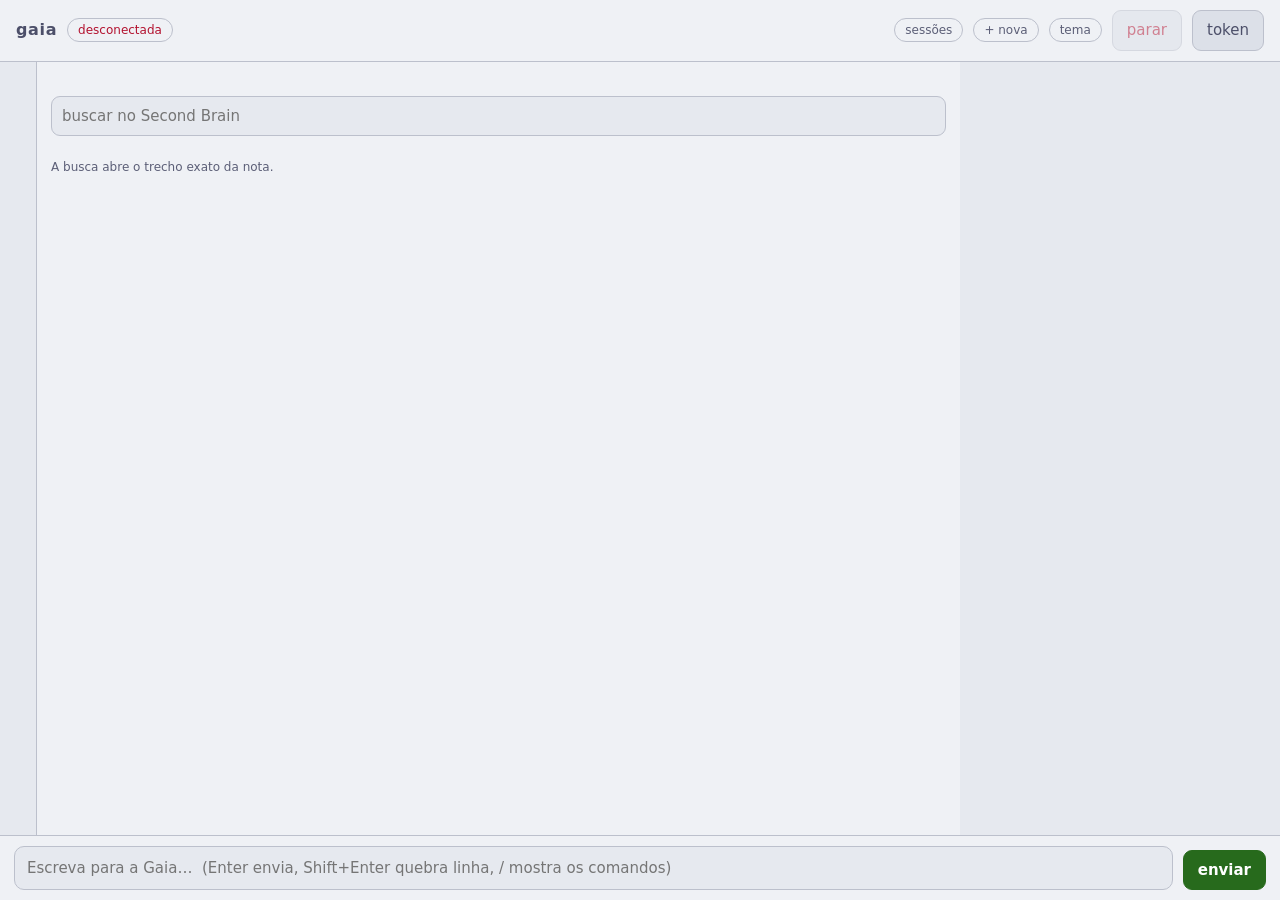
==== commit 0b41cee5: "merge: origin/main (bots especialistas, backlog, automacoes) na branch do tema" ====
--- a/gaia/serve/static/index.html
+++ b/gaia/serve/static/index.html
@@ -6,15 +6,62 @@
 <meta name="color-scheme" content="dark light">
 <link rel="icon" type="image/png" href="/static/icon.png">
 <title>Gaia</title>
+<script>
+/* Tema antes da primeira pintura: sem isto a tela nasce escura e pisca ao
+ * aplicar o claro. A regra de verdade mora em `shared.js` (`window.Gaia.tema`)
+ * — aqui e so a mesma resolucao, minima, porque o CSS ainda nao carregou. */
+(function () {
+  var escolha = "sistema";
+  try {
+    var salvo = localStorage.getItem("gaia.tema");
+    if (salvo === "claro" || salvo === "escuro" || salvo === "sistema") escolha = salvo;
+  } catch (_) { /* storage bloqueado: segue o aparelho */ }
+  var escuro = true;
+  try { escuro = window.matchMedia("(prefers-color-scheme: dark)").matches; } catch (_) {}
+  var paleta = escolha === "sistema" ? (escuro ? "escuro" : "claro") : escolha;
+  document.documentElement.dataset.tema = paleta;
+  document.documentElement.dataset.temaEscolha = escolha;
+})();
+</script>
 <style>
+  /* Paleta Catppuccin: Mocha (escuro, padrao) e Latte (claro).
+     No Latte, `--accent`/`--warn`/`--err` sao as cores da Catppuccin
+     escurecidas ate passarem AA sobre `--panel`/`--panel2` (as puras — verde
+     #40a02b, amarelo #df8e1d — ficam em ~2.3:1 sobre o creme).
+     O JS escreve `data-tema` no <html>; nada aqui fala de `prefers-color-scheme`
+     para nao haver duas fontes de verdade sobre qual paleta esta na tela. */
   :root {
-    --bg: #0f1216; --panel: #161b22; --panel2: #1c232c; --line: #2a3340;
-    --fg: #e6edf3; --dim: #8b98a5; --accent: #7cc7a0; --warn: #e3b341;
-    --err: #f2777a; --user: #2b3a4a; --mono: ui-monospace, SFMono-Regular, Menlo, monospace;
-  }
-  @media (prefers-color-scheme: light) {
-    :root { --bg:#f6f7f9; --panel:#fff; --panel2:#eef1f5; --line:#d8dee6; --fg:#1b2126;
-            --dim:#5a6a78; --accent:#1f7a55; --user:#dfe9f3; }
+    color-scheme: dark;   /* scrollbar e controles nativos acompanham a paleta */
+    --bg: #11111b;        /* crust */
+    --panel: #1e1e2e;     /* base */
+    --panel2: #313244;    /* surface0 */
+    --line: #45475a;      /* surface1 */
+    --fg: #cdd6f4;        /* text */
+    --dim: #a6adc8;       /* subtext0 */
+    --accent: #a6e3a1;    /* green */
+    --warn: #f9e2af;      /* yellow */
+    --err: #f38ba8;       /* red */
+    --user: #313953;      /* base + blue 14% (a bolha de quem fala) */
+    --on-accent: #11111b; /* texto sobre o verde */
+    --backdrop: rgba(17, 17, 27, .72);
+    --sombra: rgba(17, 17, 27, .55);
+    --mono: ui-monospace, SFMono-Regular, Menlo, monospace;
+  }
+  :root[data-tema="claro"] {
+    color-scheme: light;
+    --bg: #e6e9ef;        /* mantle */
+    --panel: #eff1f5;     /* base */
+    --panel2: #dce0e8;    /* crust */
+    --line: #bcc0cc;      /* surface1 */
+    --fg: #4c4f69;        /* text */
+    --dim: #5c5f77;       /* subtext1 */
+    --accent: #276a1c;    /* green escurecido (AA) */
+    --warn: #7d5700;      /* yellow escurecido (AA) */
+    --err: #b3122f;       /* red escurecido (AA) */
+    --user: #d6e0f5;      /* base + blue 12% */
+    --on-accent: #ffffff;
+    --backdrop: rgba(76, 79, 105, .38);
+    --sombra: rgba(76, 79, 105, .22);
   }
   * { box-sizing: border-box; }
   html, body { height: 100%; margin: 0; }
@@ -193,7 +240,7 @@
     color: var(--fg); padding: 8px 14px; cursor: pointer;
   }
   button:hover { border-color: var(--accent); }
-  button.primario { background: var(--accent); color: #06110b; border-color: var(--accent); font-weight: 600; }
+  button.primario { background: var(--accent); color: var(--on-accent); border-color: var(--accent); font-weight: 600; }
   button.perigo { color: var(--err); }
   button:disabled { opacity: .5; cursor: default; }
   .dica { font-size: 12px; color: var(--dim); }
@@ -210,7 +257,7 @@
   .hit.aberto p { display: block; }
   dialog { border: 1px solid var(--line); border-radius: 14px; background: var(--panel); color: var(--fg);
            padding: 20px; max-width: 480px; width: calc(100% - 40px); }
-  dialog::backdrop { background: rgba(0,0,0,.6); }
+  dialog::backdrop { background: var(--backdrop); }
   dialog h2 { margin: 0 0 6px; font-size: 16px; }
   dialog p { color: var(--dim); font-size: 13px; margin: 0 0 12px; }
   dialog input:not([type=checkbox]) { width: 100%; padding: 9px 11px; border-radius: 9px; border: 1px solid var(--line);
@@ -225,7 +272,7 @@
     position: absolute; left: 14px; right: 14px; bottom: 100%; margin-bottom: 6px;
     max-height: 40vh; overflow-y: auto; background: var(--panel);
     border: 1px solid var(--line); border-radius: 12px; padding: 6px;
-    box-shadow: 0 12px 32px rgba(0, 0, 0, .35); z-index: 20;
+    box-shadow: 0 12px 32px var(--sombra); z-index: 20;
   }
   #comandos[hidden] { display: none; }
   #comandos ul { list-style: none; margin: 0; padding: 0; }
@@ -366,6 +413,8 @@
   <button id="btn-nova" class="pill" type="button" title="comecar uma conversa nova">+ nova</button>
   <button id="btn-idiomas" class="pill" type="button"
           title="idiomas do eco: escolher o idioma da tradução de cada mensagem" hidden>idiomas</button>
+  <button id="btn-tema" class="pill" type="button"
+          title="tema da tela: claro, escuro ou o do sistema">tema</button>
   <button id="btn-voz" class="pill voz" type="button"
           title="modo voz: fala com a Gaia pelo microfone deste servidor" hidden>🎙 voz</button>
   <button id="abortar" class="perigo" title="encerra o turno atual" disabled>parar</button>
@@ -500,7 +549,7 @@
 <script src="/static/shared.js"></script>
 <script>
 "use strict";
-const { api, auth, header, instances, texto } = window.Gaia;
+const { api, auth, header, instances, texto, tema } = window.Gaia;
 const $ = (sel) => document.querySelector(sel);
 const chat = $("#chat");
 const entrada = $("#entrada");
@@ -3154,6 +3203,7 @@
 $("#nova-sessao").addEventListener("click", novaSessao);
 $("#btn-nova").addEventListener("click", novaSessao);
 $("#btn-idiomas").addEventListener("click", abrirIdiomas);
+tema.montar($("#btn-tema"));
 $("#idiomas-desligar").addEventListener("click", desligarIdiomas);
 $("#btn-voz").addEventListener("click", alternarVoz);
 $("#trocar-token").addEventListener("click", () => abrirLogin());
